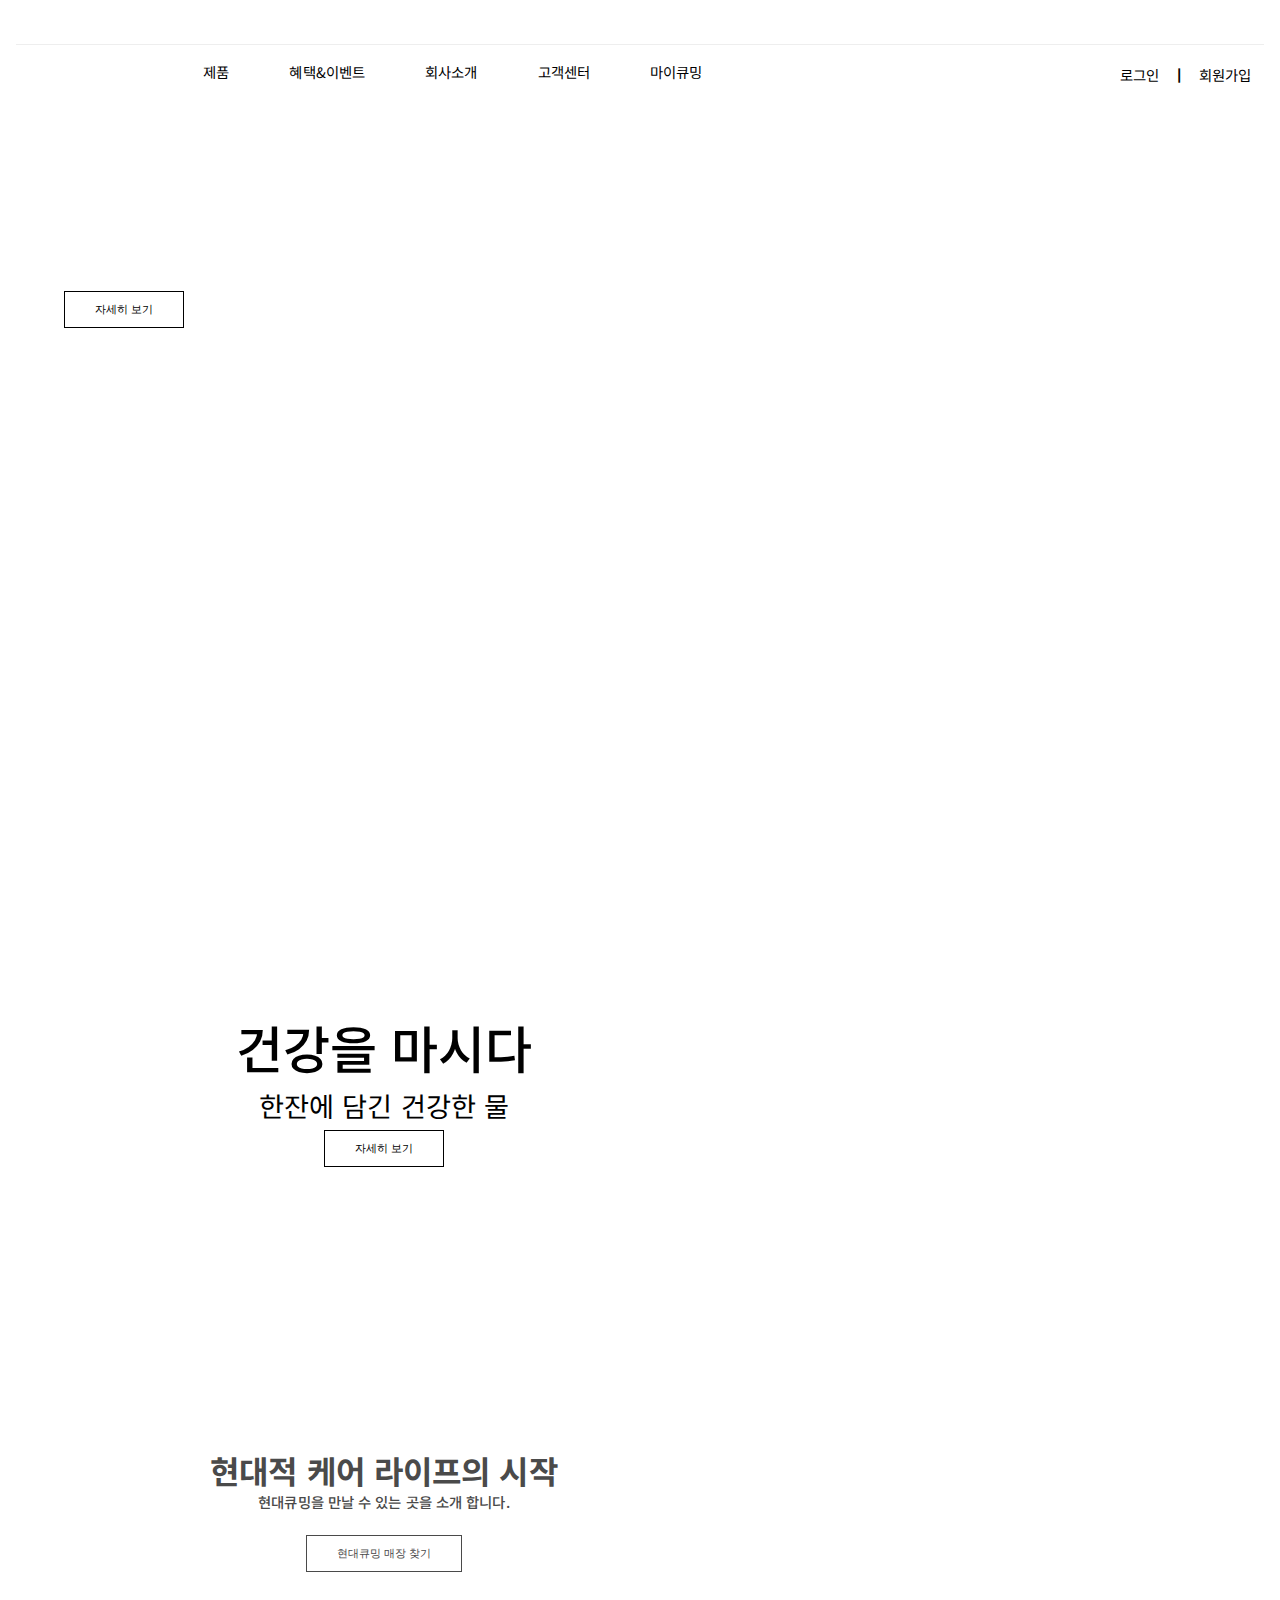
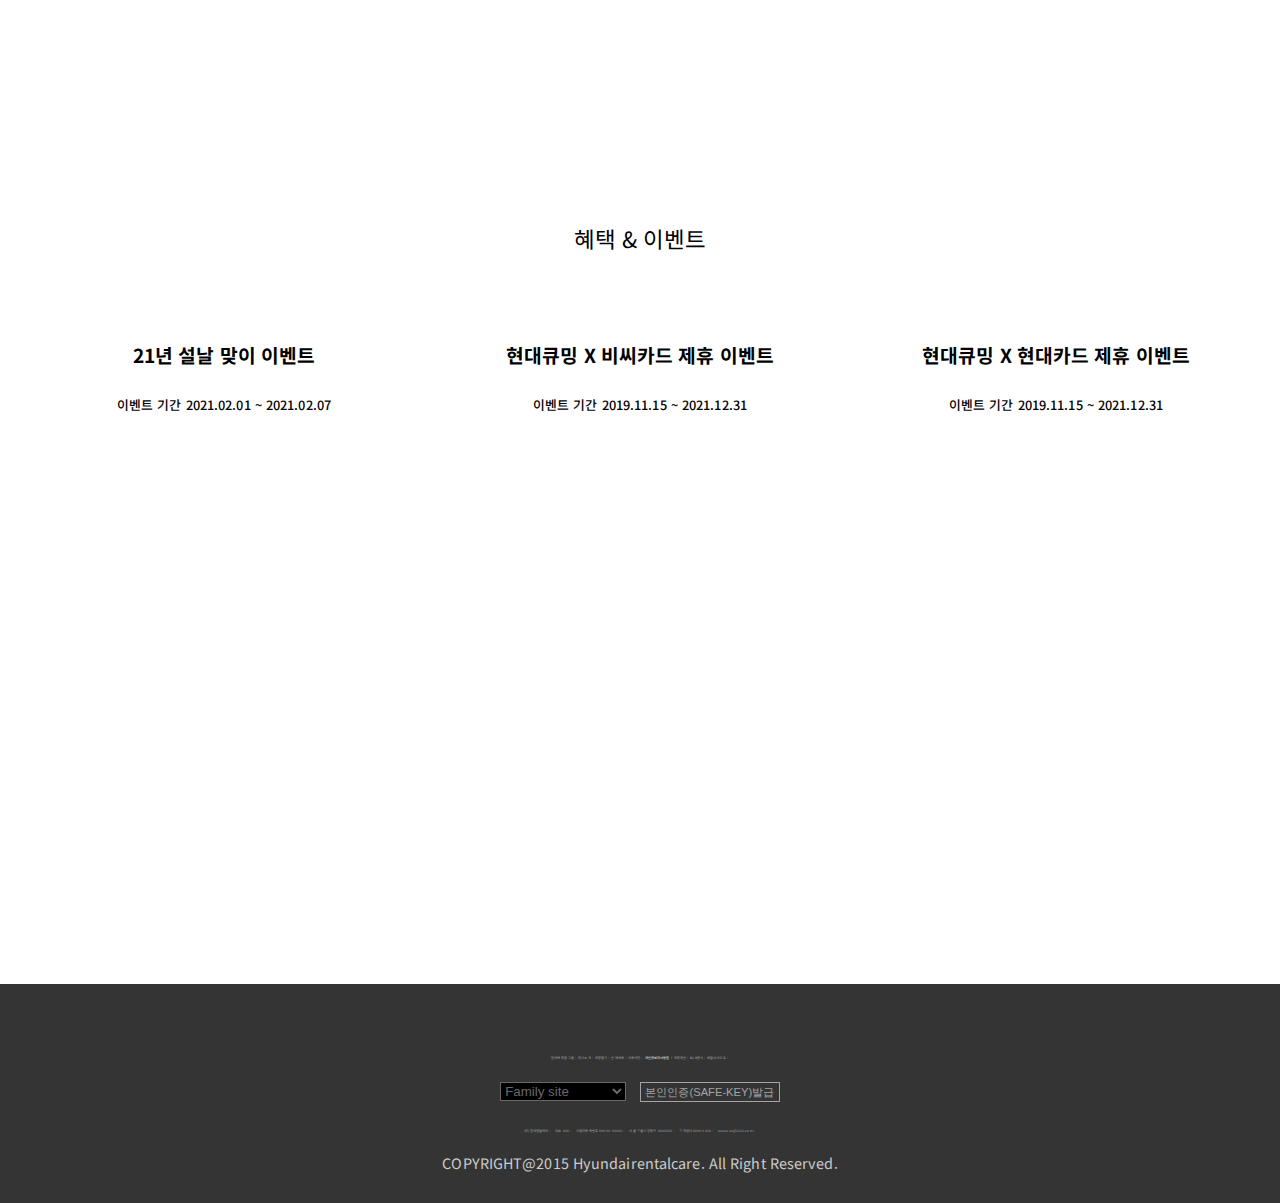
==== index.html @ e12699d4 "Add files via upload" ====
<!DOCTYPE html>
<html lang="ko" dir="ltr">

<head>
  <meta name="viewport" content="width=device-width, initial-scale=1, maximum-scale=3.0">
  <meta charset="utf-8">
  <title>Yoon_HellCoding_default</title>
  <link rel="stylesheet" type="text/css" href="style.css">
  <script src="https://kit.fontawesome.com/684e97b7f2.js" crossorigin="anonymous"></script>

</head>

<body>
  <!-- start-->
  <!-- -----------------------------------모바일 시작---------------------------- -->

  <!-- 헤더-->
  <header>
    <div class="sns_icons">
      <a href="#"><i class="fab fa-facebook"></i></a>
      <a href="#"><i class="fas fa-blog"></i></a>
      <a href="#"><i class="fab fa-instagram"></i></a>
      <a href="#"><i class="fab fa-youtube-square"></i></a>
      <a href="#"><i class="fab fa-cc-visa"></i></a>
    </div>
    <nav>
      <div class="logo__">
        <a href="#"><img src="http://www.hyundairentalcare.co.kr/HTML/images/_common/hdr-logo-qm.png" alt=""></a>
      </div>
      <div class="menu_nav">
        <a href="#">
          <p>제품</p>
        </a>
        <a href="#">
          <p>혜택&이벤트</p>
        </a>
        <a href="#">
          <p>회사소개</p>
        </a>
        <a href="#">
          <p>고객센터</p>
        </a>
        <a href="#">
          <p>마이큐밍</p>
        </a>
      </div>
      <div class="login_sign">
        <a href="#"><i class="fas fa-bars"></i></a>
        <a href="#">
          <p>로그인</p>
        </a>
        <a href="#"><span>┃</span></a>
        <a href="#">
          <p>회원가입</p>
        </a>
      </div>
    </nav>

    <section class="mobile_menu">
      <div></div>
      <div class="logo__">
        <a href="#"><img src="http://www.hyundairentalcare.co.kr/HTML/images/_common/hdr-logo-qm.png" alt=""></a>
      </div>
      <a href="#"><i class="fas fa-bars"></i></a>
    </section>
  </header>
  <!-- 메인-->
  <main>
    <section>
      <div>
        <img src="http://www.hyundairentalcare.co.kr/HTML/images/background/slide_text01-1.png" alt="">
        <br>
        <button>자세히 보기</button>
      </div>
    </section>
  </main>
  <!--모바일_메인_바텀-->
  <article class="mobile_main_bottom">
    <section>
      <a href="#"><img src="http://www.hyundairentalcare.co.kr/HTML/images/_common/ic-paper.png" alt=""></a>
      <a href="#">
        <h4>나의 제품 조회</h4>
      </a>
    </section>


    <section>
      <a href="#"><img src="http://www.hyundairentalcare.co.kr/HTML/images/_common/ic-fix.png" alt=""></a>
      <a href="#">
        <h4>A/S조회</h4>
      </a>
    </section>


    <section>
      <a href="#"><img src="http://www.hyundairentalcare.co.kr/HTML/images/_common/ic-people.png" alt=""></a>
      <a href="#">
        <h4>고객센터</h4>
      </a>
    </section>


    <section>
      <a href="#"><img src="http://www.hyundairentalcare.co.kr/HTML/images/_common/ic-write.png" alt=""></a>
      <a href="#">
        <h4>상담신청</h4>
      </a>
    </section>
  </article>
  <!-- 아티클 1-->
  <article class="quming_arti1">
    <section>
      <div class="">
        <h4>건강을 마시다</h4><br>
        <p>한잔에 담긴 건강한 물</p>
        <button>자세히 보기</button>
      </div>
      <div class="">
        <a href="#"><i class="fas fa-chevron-left"></i></a>
        <a href="#"><i class="fas fa-chevron-right"></i></a>
      </div>
    </section>
  </article>
  <!-- 아티클 2-->
  <article class="quming_arti2">
    <section>
      <div class="">
        <h4>현대적 케어 라이프의 시작</h4><br>
        <p>현대큐밍을 만날 수 있는 곳을 소개 합니다.</p>
        <a href="#"><button>현대큐밍 매장 찾기</button></a>
      </div>
    </section>
  </article>
  <!-- 아티클 3-->
  <article class="quming_text">
    <h3>혜택 & 이벤트</h3>
  </article>

  <!-- 아티클 3-->
  <article class="quming_arti3">
    <section>
      <img src="http://www.hyundairentalcare.co.kr/uploadImage/20210129/20210129053817_183597.jpg" alt="">
      <div>
        <h4>21년 설날 맞이 이벤트</h4>
        <p>이벤트 기간 2021.02.01 ~ 2021.02.07</p>
      </div>
    </section>

    <section>
      <img src="http://www.hyundairentalcare.co.kr/uploadImage/20200708/20200708044332_462657.jpg" alt="">
      <div>
        <h4>현대큐밍 X 비씨카드 제휴 이벤트</h4>
        <p>이벤트 기간 2019.11.15 ~ 2021.12.31</p>
      </div>
    </section>

    <section>
      <img src="http://www.hyundairentalcare.co.kr/uploadImage/20191220/20191220021019_953484.jpg" alt="">
      <div>
        <h4>현대큐밍 X 현대카드 제휴 이벤트</h4>
        <p>이벤트 기간 2019.11.15 ~ 2021.12.31</p>
      </div>
    </section>
  </article>

  <!-- 배너 -->
  <article class="quming_banner">
    <section>
      <div>
        <h4>새로운 미래를 만들어 나갈<br> 열정적인 인재를 찾습니다</h4>
        <button>채용문의</button>
      </div>
    </section>
  </article>
  <!-- 푸터-->
  <footer>
    <img src="http://www.hyundairentalcare.co.kr/HTML/images/_common/hdr-logo-f.png" alt="">

    <section>
      <a href="#"><span>현대백화점 그룹︱</span></a>
      <a href="#"><span>회사소개︱</span></a>
      <a href="#"><span>매장찾기︱</span></a>
      <a href="#"><span>인재채용︱</span></a>
      <a href="#"><span>이용약관︱</span></a>
      <a href="#"><span style="color:white">개인정보처리방침︱</span></a>
      <a href="#"><span>제휴제안︱</span></a>
      <a href="#"><span>B2B문의︱</span></a>
      <a href="#"><span>패밀리사이트︱</span></a>
    </section>

    <section>
      <select class="site_map" name="Family site" style="color:#696969;">
        <option value="" selected="selected">Family site</option>
        <option value="">현대백화점그룹</option>
        <option value="">현대백화점</option>
        <option value="">현대홈쇼핑</option>
        <option value="">현대그린푸드</option>
        <option value="">현대캐터링시스템</option>
        <option value="">현대</option>
        <option value="">현대</option>
        <option value="">현대</option>
        <option value=""></option>

      </select>
      <button type="button">본인인증(Safe-Key)발급</button>
    </section>

    <section>

      <a href="#"><span>(주)현대렌탈케어︱</span></a>
      <a href="#"><span>대표 000︱</span></a>
      <a href="#"><span>사업자등록번호 000-00-00000︱</span></a>
      <a href="#"><span>서울 특별시 강동구 0000000︱</span></a>
      <a href="#"><span>고객센터 0000-0000︱</span></a>
      <a href="#"><span>aaaaaaa@2222.com︱</span></a>

      <p>COPYRIGHT@2015 Hyundairentalcare. All Right Reserved.</p>
    </section>


  </footer>

  <article class="follow_bar">
    <div class="">
      <img src="http://www.hyundairentalcare.co.kr/HTML/images/_common/fixed_chat_icon1.png" alt="">
    </div>
  </article>

  <!-- -----------------------------------PC 시작---------------------------- -->

  <!-- 헤더-->

  <!-- 메인-->
  <!-- 아티클-->

  <!-- 아티클-->

  <!-- 아티클-->

  <!-- 버튼 -->

  <!-- 푸터-->

</body>

</html>
---- style.css ----
/*깔끔 한글 폰트 */
@import url('https://fonts.googleapis.com/css2?family=Noto+Sans+KR:wght@100;300;400;500;700;900&display=swap');

* {
  margin: 0;
  padding: 0;
  box-sizing: border-box;
  border: px solid green;
}

img {
  width: 100px;
}

body {
  padding-top: 3rem;
  font-family: 'Noto Sans KR', sans-serif;
  font-size: 0.9rem;
  line-height: 1rem;
  color: black;
  letter-spacing: 0.1px;
}

h1,
h2,
h3 {}

h1 {
  font-size: 3.2rem;
  text-transform: uppercase;
}

h2 {
  font-size: 2.4rem;
  margin-bottom: 3rem;
  text-transform: uppercase;
}

h3 {
  font-size: 1.4rem;
  margin-bottom: 1rem;
  font-weight: 300;
}

h4 {
  font-size: 1.1rem;
}

h5 {
  font-size: 0.7rem;
  font-weight: 400;
  color: #8e8e8e;
}

a:link {
  color: black;
  text-decoration: none;
}

a:visited {
  color: black;
}

a:hover,
a:active {
  color: black;
}

button {
  color: #000000;
  font-size: 0.7rem;
  text-transform: uppercase;
  padding: 10px 30px;
  margin-top: 1rem;
  border: 1px solid #000000;
  background: none;
}

/* ㅡㅡㅡㅡㅡㅡㅡㅡㅡㅡㅡㅡㅡㅡㅡㅡㅡㅡㅡㅡㅡㅡㅡㅡㅡㅡㅡㅡㅡstartㅡㅡㅡㅡㅡㅡㅡㅡㅡㅡㅡㅡㅡㅡㅡㅡㅡㅡㅡㅡㅡㅡㅡㅡㅡㅡㅡㅡ*/
/*ㅡㅡㅡㅡㅡㅡㅡㅡㅡㅡㅡㅡㅡㅡㅡㅡㅡㅡㅡㅡㅡㅡ모바일 시작(0~639px) ㅡㅡㅡㅡㅡㅡㅡㅡㅡㅡㅡㅡㅡㅡㅡㅡㅡㅡㅡㅡ*/
@media (min-width:0px) and (max-width:639px) {
  body {
    position: relative;
  }

  header> :nth-child(1),
  header> :nth-child(2) {
    display: none;
  }

  .mobile_menu {
    width: 100%;
    background: white;
    display: flex;
    justify-content: space-between;
    padding: 1rem;
    position: fixed;
    top: 0%;
    z-index: 9999;
  }

  main {
    width: 100%;
    height: 300px;
  }

  main section {
    width: 100%;
    height: 300px;
    background: url('http://www.hyundairentalcare.co.kr/HTML/images/background/main_visual_08.jpg') no-repeat;
    background-size: cover;
    background-position: center;
    position: relative;
  }

  main section div {
    width: 50%;
    position: absolute;
    top: 25%;
    left: 5%;
  }

  main section img {
    width: 100%;
    margin-bottom: 1rem;
  }

  main section div button {
    color: #000000;
    border: 1px solid #000000;
    background: none;
  }

  .mobile_main_bottom {
    width: 100%;
    padding: 0.5rem 1rem;
    display: flex;
    justify-content: space-between;
    background: #ededed;
  }

  .mobile_main_bottom section {
    width: 25%;
    text-align: center;
  }

  .mobile_main_bottom section img {
    width: 40px;
    margin-bottom: 0.4rem;
  }

  .mobile_main_bottom section h4 {
    font-size: 0.7rem;
    font-weight: 500;
  }

  .quming_arti1 {
    width: 100%;
    height: 300px;
    background: url('http://www.hyundairentalcare.co.kr/HTML/images/background/main_product_visual_02.jpg') no-repeat;
    background-size: cover;
    background-position: 90% 50%;
    position: relative;
  }

  .quming_arti1 section> :first-child {
    width: 50%;
    text-align: center;
    position: absolute;
    top: 25%;
    right: 5%;
  }

  .quming_arti1 section> :first-child h4 {
    font-weight: 500;
  }

  .quming_arti1 section> :first-child p {
    font-size: 0.7rem;
    margin: 0;
  }

  .quming_arti1 section> :first-child button {
    margin-top: 0.6rem;
  }

  .quming_arti1 section> :last-child {
    width: 100%;
    font-size: 2rem;
    padding: 0 3rem;
    display: flex;
    justify-content: space-between;
    position: absolute;
    top: 50%;
  }

  .quming_arti1 section> :last-child a {
    color: #676767;
  }

  .quming_arti2 {
    width: 100%;
    height: 250px;
    background: url('http://www.hyundairentalcare.co.kr/HTML/images/background/m-main_store_visual.jpg') no-repeat;
    background-size: cover;
    background-position: 90% 50%;
    position: relative;
  }

  .quming_arti2 section> :first-child {
    width: 50%;
    text-align: center;
    position: absolute;
    top: 10%;
    left: 5%;
  }

  .quming_arti2 section> :first-child h4 {
    color: #e4e4e4;
    font-weight: 500;
  }

  .quming_arti2 section> :first-child p {
    color: #e4e4e4;
    margin: 0;
  }

  .quming_arti2 section> :first-child button {
    margin-top: 0.6rem;
    border: 1px solid white;
    color: white;
  }

  .quming_text {
    width: 100%;
    height: 70px;
    text-align: center;
    padding: 1rem 0;
  }

  .quming_text h3 {
    line-height: 2rem;
    font-weight: 500;
  }

  .quming_arti3 {
    width: 100%;
    height: 100%;
    text-align: center;
  }

  .quming_arti3 section {
    width: 100%;
    height: 100%;
    margin-bottom: 6rem;
  }

  .quming_arti3 section img {
    width: 100%;
    margin-bottom: 1rem;
  }

  .quming_arti3 section h4 {
    margin-bottom: 0.5rem;
  }

  .quming_banner {
    width: 100%;
    height: 180px;
    position: relative;
    background: url('http://www.hyundairentalcare.co.kr/HTML/images/background/main_last_visual-w.jpg') no-repeat;
    background-size: cover;
  }

  .quming_banner section {
    width: 100%;
    height: 100%;
  }

  .quming_banner section div {
    width: 60%;
    height: 80%;
    padding-right: 1rem;
    text-align: right;
    position: absolute;
    top: 10%;
    right: 0%;
  }

  .quming_banner section div h4 {
    color: white;
    line-height: 1.5rem;
    font-weight: 400;
  }

  .quming_banner section div button {
    padding: 0.4rem 0.6rem;
    color: white;
    border: 1px solid white;
  }

  footer {
    width: 100%;
    height: 100%;
    padding: 2rem 1rem;
    text-align: center;
    background: #343434;
  }

  footer> :nth-child(2) {
    width: 100%;
    font-size: 0.2rem;
    color: #ababab;
  }

  footer> :nth-child(2) span {
    color: #ababab;
  }

  .site_map {
    background: black;
    color: white;
    border: 1px solid #696969;
  }

  footer> :nth-child(1),
  footer> :nth-child(3) {
    margin: 1rem 0;
  }

  footer> :nth-child(3) button {
    width: 140px;
    height: 20px;
    margin: 0 0 0 0.6rem;
    padding: 0;
    font-size: 0.7rem;
    color: #a4a4a4;
    border: 1px solid #a4a4a4;
  }

  footer> :nth-child(4) span {
    color: #ababab;
    font-size: 0.2rem;
  }

  footer> :nth-child(4) p {
    color: #cccccc;
    margin-top: 1rem;
  }

  .follow_bar {
    position: relative;
  }

  .follow_bar div {
    position: fixed;
    bottom: 3%;
    right: 4%;
  }

  .follow_bar div img {
    width: 30px;
    cursor: pointer;
  }
}

/*---------------------- 태블릿(640~989px)-------------------------------- 시작 */
@media (min-width:640px) and (max-width:989px) {
  body {}

  header> :nth-child(1),
  header> :nth-child(2) {
    display: none;
  }

  .mobile_menu {
    width: 100%;
    background: white;
    display: flex;
    justify-content: space-between;
    padding: 1rem;
    position: fixed;
    top: 0%;
    z-index: 9999;
  }

  main {
    width: 100%;
    height: 500px;
  }

  main section {
    width: 100%;
    height: 500px;
    background: url('http://www.hyundairentalcare.co.kr/HTML/images/background/main_visual_08.jpg') no-repeat;
    background-size: cover;
    background-position: center;
    position: relative;
  }

  main section div {
    width: 50%;
    position: absolute;
    top: 25%;
    left: 5%;
  }

  main section img {
    width: 100%;
    margin-bottom: 1rem;
  }

  main section div button {
    color: #000000;
    border: 1px solid #000000;
    background: none;
  }

  .mobile_main_bottom {
    display: none;
  }

  .quming_arti1 {
    width: 100%;
    height: 450px;
    background: url('http://www.hyundairentalcare.co.kr/HTML/images/background/main_product_visual_02.jpg') no-repeat;
    background-size: cover;
    background-position: 90% 50%;
    position: relative;
  }

  .quming_arti1 section> :first-child {
    width: 50%;
    text-align: center;
    position: absolute;
    top: 40%;
    right: 5%;
  }

  .quming_arti1 section> :first-child h4 {
    font-size: 1.8rem;
    font-weight: 500;
  }

  .quming_arti1 section> :first-child p {
    font-size: 1rem;
    margin: 0;
  }

  .quming_arti1 section> :first-child button {
    margin-top: 0.6rem;
  }

  .quming_arti1 section> :last-child {
    width: 100%;
    font-size: 2rem;
    padding: 0 3rem;
    display: flex;
    justify-content: space-between;
    position: absolute;
    top: 50%;
  }

  .quming_arti1 section> :last-child a {
    color: #676767;
  }

  .quming_arti2 {
    width: 100%;
    height: 300px;
    background: url('http://www.hyundairentalcare.co.kr/HTML/images/background/m-main_store_visual.jpg') no-repeat;
    background-size: cover;
    background-position: 90% 50%;
    position: relative;
  }

  .quming_arti2 section> :first-child {
    width: 50%;
    text-align: center;
    position: absolute;
    top: 20%;
    left: 5%;
  }

  .quming_arti2 section> :first-child h4 {
    color: #e4e4e4;
    font-weight: 500;
  }

  .quming_arti2 section> :first-child p {
    color: #e4e4e4;
    margin: 0;
  }

  .quming_arti2 section> :first-child button {
    margin-top: 0.6rem;
    border: 1px solid white;
    color: white;
  }

  .quming_text {
    width: 100%;
    height: 90px;
    text-align: center;
    padding: 1rem 0;
    margin: 2rem 0;
  }

  .quming_text h3 {
    font-size: 1.5rem;
    line-height: 3rem;
    font-weight: 500;
  }

  .quming_arti3 {
    width: 100%;
    height: 100%;
    text-align: center;
  }

  .quming_arti3 section {
    width: 100%;
    height: 100%;
    margin-bottom: 8rem;
  }

  .quming_arti3 section img {
    width: 100%;
    margin-bottom: 2rem;
  }

  .quming_arti3 section h4 {
    font-size: 2rem;
    font-weight: 700;
    margin-bottom: 1.5rem;
  }

  .quming_arti3 section p {
    font-size: 1.5rem;
    font-weight: 500;
  }

  .quming_banner {
    width: 100%;
    height: 240px;
    position: relative;
    background: url('http://www.hyundairentalcare.co.kr/HTML/images/background/main_last_visual-w.jpg') no-repeat;
    background-size: cover;
  }

  .quming_banner section {
    width: 100%;
    height: 100%;
  }

  .quming_banner section div {
    width: 60%;
    height: 80%;
    text-align: right;
    position: absolute;
    top: 10%;
    right: 15%;
  }

  .quming_banner section div h4 {
    color: white;
    font-size: 1.7rem;
    line-height: 2.4rem;
    font-weight: 400;
  }

  .quming_banner section div button {
    font-size: 1rem;
    padding: 1.2rem 1.2rem;
    color: white;
    border: 1px solid white;
  }

  footer {
    width: 100%;
    height: 100%;
    padding: 2rem 1rem;
    text-align: center;
    background: #343434;
  }

  footer> :nth-child(2) {
    width: 100%;
    font-size: 0.2rem;
    color: #ababab;
  }

  footer> :nth-child(2) span {
    color: #ababab;
  }

  .site_map {
    background: black;
    color: white;
    border: 1px solid #696969;
  }

  footer> :nth-child(1),
  footer> :nth-child(3) {
    margin: 1rem 0;
  }

  footer> :nth-child(3) button {
    width: 140px;
    height: 20px;
    margin: 0 0 0 0.6rem;
    padding: 0;
    font-size: 0.7rem;
    color: #a4a4a4;
    border: 1px solid #a4a4a4;
  }

  footer> :nth-child(4) span {
    color: #ababab;
    font-size: 0.2rem;
  }

  footer> :nth-child(4) p {
    color: #cccccc;
    margin-top: 1rem;
  }

  .follow_bar {
    position: relative;
  }

  .follow_bar div {
    position: fixed;
    bottom: 3%;
    right: 4%;
  }

  .follow_bar div img {
    width: 30px;
    cursor: pointer;
  }
}

/*---------------------- PC(989~px)-------------------------------- 시작 */
@media (min-width:990px) {
  body {
    padding-top: 5.1rem;
  }

  header {
    width: 100%;
    height: 10%;
    padding: 0 1rem;
    background: white;
    position: fixed;
    top: 0%;
    z-index: 9999;
  }

  .sns_icons {
    width: 100%;
    height: 50%;
    padding: 0.9rem 0;
    border-bottom: 1px solid #eee;
    margin-bottom: 0.7rem;
    text-align: right;
  }

  .sns_icons i {
    font-size: 1.5rem;
    margin: 0 0.5rem;
  }

  header nav {
    width: 100%;
    display: flex;
    justify-content: space-between;
  }

  .logo__ img {
    width: 200px;
  }

  .menu_nav {
    width: 40%;
    display: flex;
    justify-content: space-between;
    line-height: 2rem;
  }

  .login_sign {
    width: 30%;
    display: flex;
    justify-content: flex-end;
  }

  .login_sign p {
    margin: 0 0.8rem;
  }

  .login_sign p,
  .login_sign i,
  .login_sign span {
    line-height: 2.4rem;
  }

  .mobile_menu {
    display: none;
  }

  main {
    width: 100%;
    height: 700px;
  }

  main section {
    width: 100%;
    height: 700px;
    background: url('http://www.hyundairentalcare.co.kr/HTML/images/background/main_visual_08.jpg') no-repeat;
    background-size: cover;
    background-position: center;
    position: relative;
  }

  main section div {
    width: 50%;
    position: absolute;
    top: 25%;
    left: 5%;
  }

  main section img {
    width: 100%;
    margin-bottom: 1rem;
  }

  main section div button {
    color: #000000;
    border: 1px solid #000000;
    background: none;
  }

  .mobile_main_bottom {
    display: none;
  }

  .quming_arti1 {
    width: 100%;
    height: 600px;
    background: url('http://www.hyundairentalcare.co.kr/HTML/images/background/main_product_visual_02.jpg') no-repeat;
    background-size: cover;
    background-position: 65% 50%;
    position: relative;
  }

  .quming_arti1 section> :first-child {
    width: 50%;
    text-align: center;
    position: absolute;
    top: 40%;
    left: 5%;
  }

  .quming_arti1 section> :first-child h4 {
    font-size: 3.2rem;
    font-weight: 500;
    line-height: 3.2rem;
  }

  .quming_arti1 section> :first-child p {
    font-size: 1.7rem;
    line-height: 2rem;
    margin: 0;
  }

  .quming_arti1 section> :first-child button {
    margin-top: 0.6rem;
  }

  .quming_arti1 section> :last-child {
    width: 100%;
    font-size: 2rem;
    padding: 0 3rem;
    display: flex;
    justify-content: space-between;
    position: absolute;
    top: 50%;
  }

  .quming_arti1 section> :last-child a {
    color: #676767;
  }

  .quming_arti2 {
    width: 100%;
    height: 400px;
    background: url('http://www.hyundairentalcare.co.kr/HTML/images/background/m-main_store_visual.jpg') no-repeat;
    background-size: cover;
    background-position: 90% 50%;
    position: relative;
  }

  .quming_arti2 section> :first-child {
    width: 50%;
    text-align: center;
    position: absolute;
    top: 20%;
    left: 5%;
  }

  .quming_arti2 section> :first-child h4 {
    font-size: 2rem;
    color: #4a4a4a;
    font-weight: 700;
  }

  .quming_arti2 section> :first-child p {
    font-weight: 500;
    color: #4a4a4a;
    margin-bottom: 1rem;
  }

  .quming_arti2 section> :first-child button {
    margin-top: 0.6rem;
    border: 1px solid #4a4a4a;
    color: #4a4a4a;
  }

  .quming_text {
    width: 100%;
    height: 50px;
    text-align: center;
    padding: 1rem 0;
    margin: 2rem 0;
  }

  .quming_text h3 {
    font-weight: 400;
  }

  .quming_arti3 {
    width: 100%;
    height: 300px;
    padding: 0 1rem;
    margin: 3rem 0 2rem;
    text-align: center;
    display: flex;
  }

  .quming_arti3 section {
    width: 100%;
    height: 100%;
    padding: 0 2rem;
    margin-bottom: 1rem;
  }

  .quming_arti3 section img {
    width: 100%;
    margin-bottom: 2rem;
  }

  .quming_arti3 section h4 {
    font-size: 1.2rem;
    font-weight: 700;
    line-height: 1.2rem;
    margin-bottom: 2rem;
  }

  .quming_arti3 section p {
    font-size: 0.8rem;
    font-weight: 500;
  }

  .quming_banner {
    width: 100%;
    height: 340px;
    position: relative;
    background: url('http://www.hyundairentalcare.co.kr/HTML/images/background/main_last_visual-w.jpg') no-repeat;
    background-size: cover;
  }

  .quming_banner section {
    width: 100%;
    height: 100%;
  }

  .quming_banner section div {
    width: 60%;
    height: 80%;
    text-align: right;
    position: absolute;
    top: 10%;
    right: 15%;
  }

  .quming_banner section div h4 {
    color: white;
    font-size: 1.7rem;
    line-height: 2.4rem;
    font-weight: 400;
  }

  .quming_banner section div button {
    font-size: 1rem;
    padding: 1.2rem 1.2rem;
    color: white;
    border: 1px solid white;
  }

  footer {
    width: 100%;
    height: 100%;
    padding: 2rem 1rem;
    text-align: center;
    background: #343434;
  }

  footer> :nth-child(2) {
    width: 100%;
    font-size: 0.2rem;
    color: #ababab;
  }

  footer> :nth-child(2) span {
    color: #ababab;
  }

  .site_map {
    background: black;
    color: white;
    border: 1px solid #696969;
  }

  footer> :nth-child(1),
  footer> :nth-child(3) {
    margin: 1rem 0;
  }

  footer> :nth-child(3) button {
    width: 140px;
    height: 20px;
    margin: 0 0 0 0.6rem;
    padding: 0;
    font-size: 0.7rem;
    color: #a4a4a4;
    border: 1px solid #a4a4a4;
  }

  footer> :nth-child(4) span {
    color: #ababab;
    font-size: 0.2rem;
  }

  footer> :nth-child(4) p {
    color: #cccccc;
    margin-top: 1rem;
  }

  .follow_bar {
    position: relative;
  }

  .follow_bar div {
    position: fixed;
    bottom: 3%;
    right: 4%;
  }

  .follow_bar div img {
    width: 30px;
    cursor: pointer;
  }
}
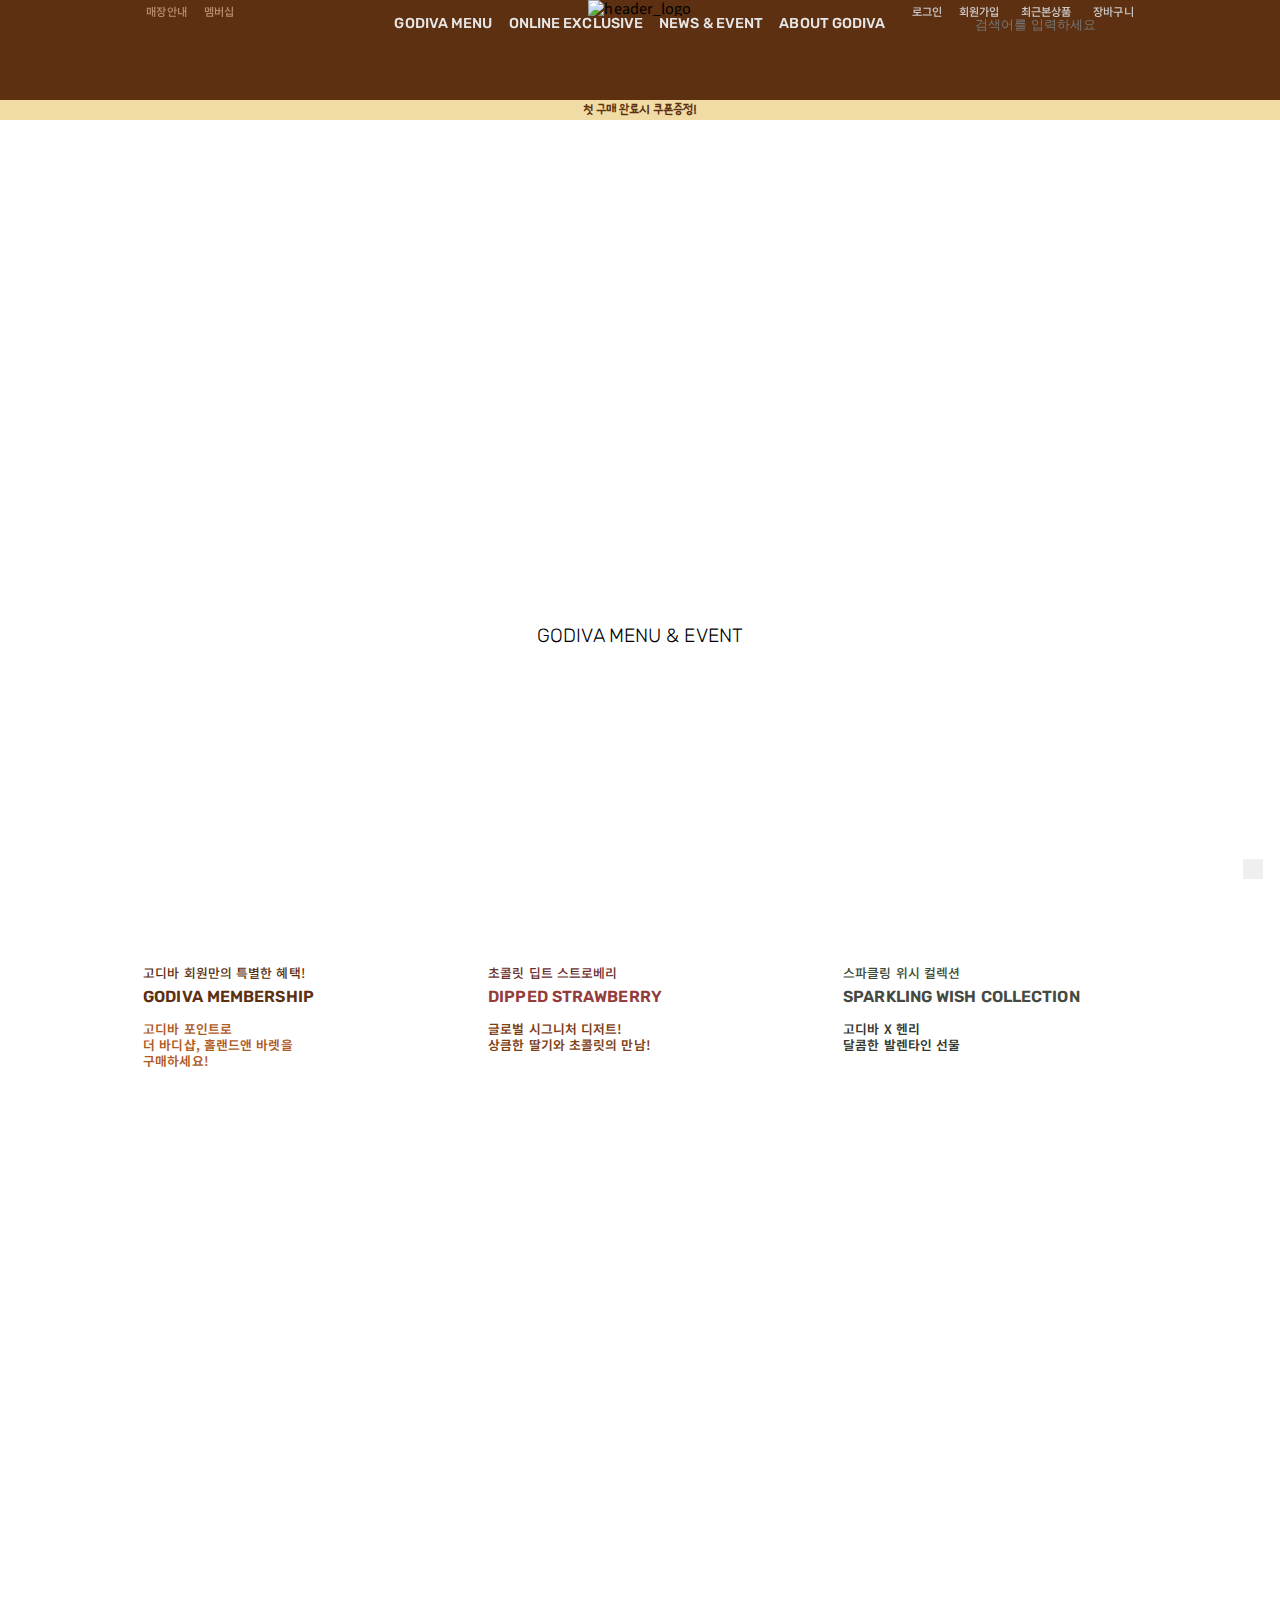
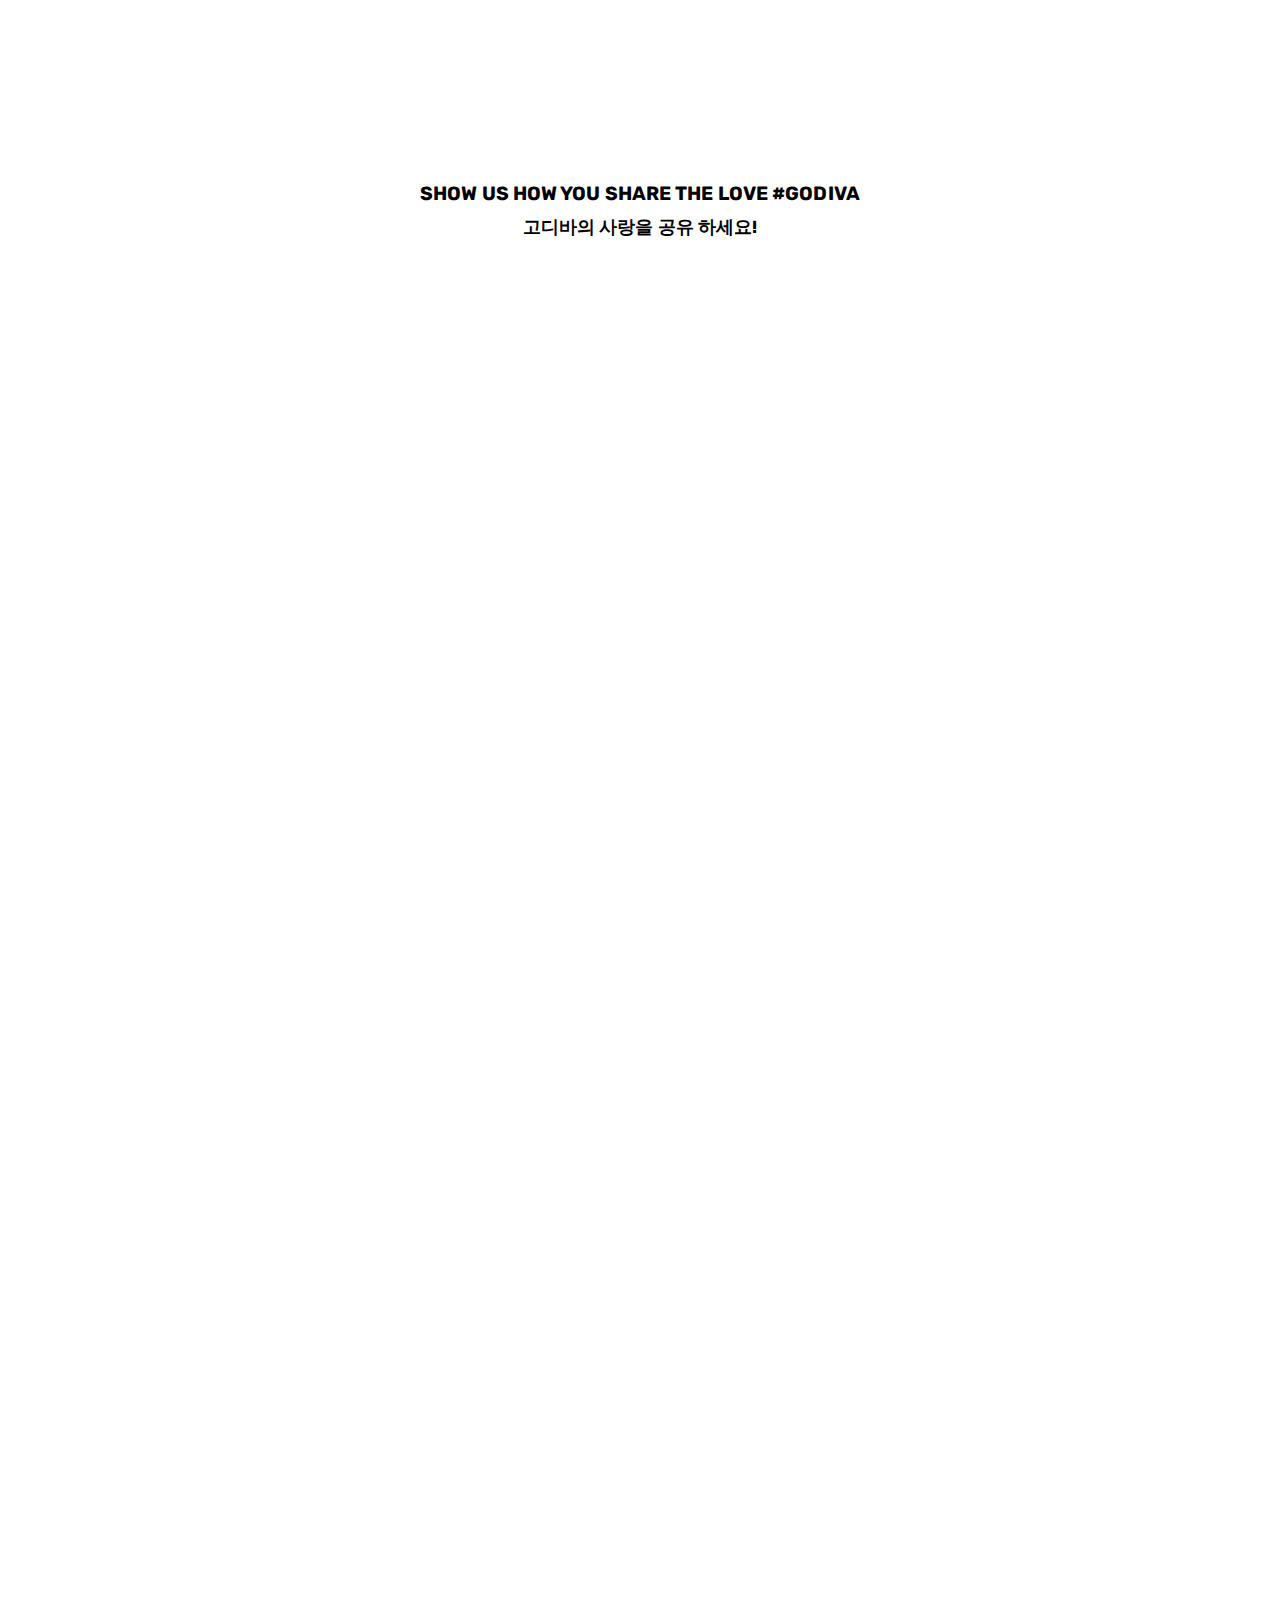
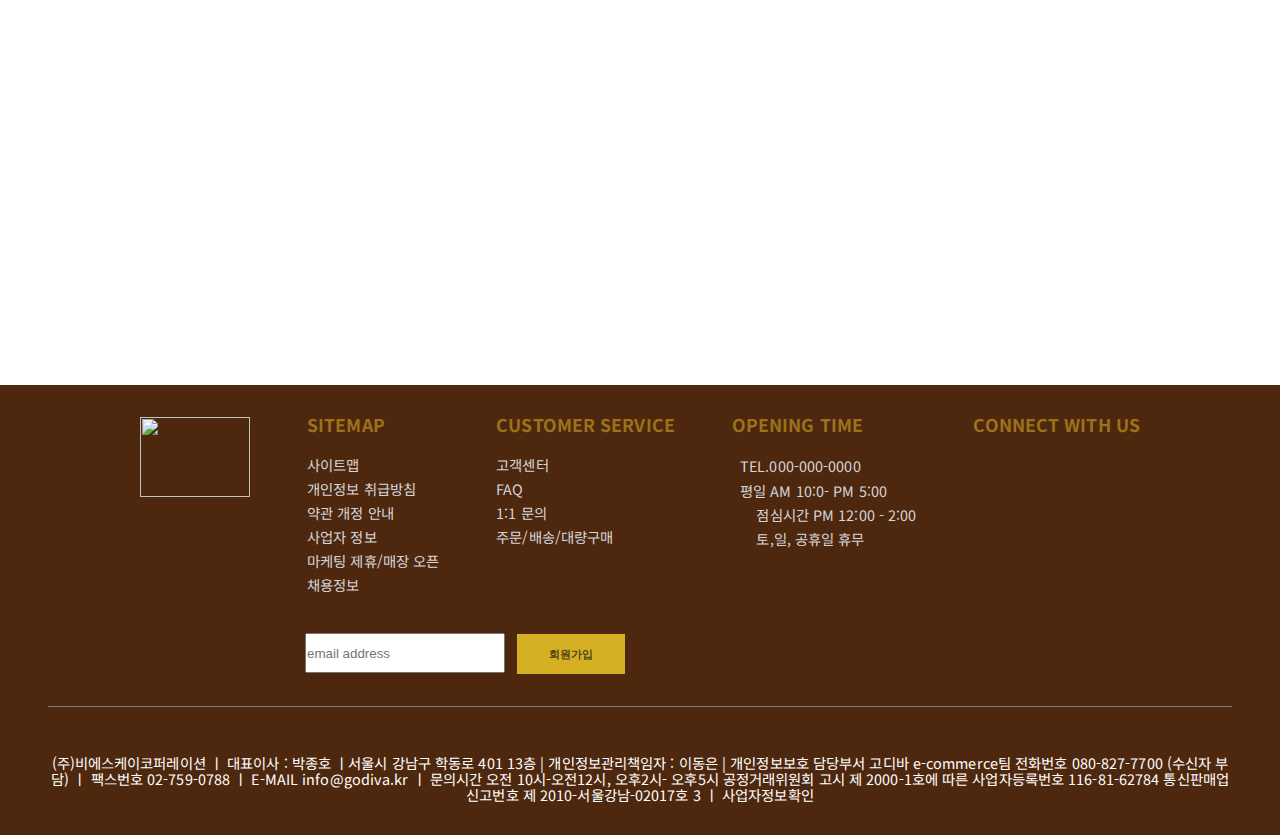
==== commit 26c6815a: "Add files via upload" ====
--- a/index.html
+++ b/index.html
@@ -9,6 +9,29 @@
   <script src="https://kit.fontawesome.com/684e97b7f2.js" crossorigin="anonymous"></script>
 
 </head>
+<!--아이콘 모음
+sns:
+유튜브:<i class="fab fa-youtube"></i>
+인스타:<i class="fab fa-instagram"></i>
+페이스북:<i class="fab fa-facebook"></i>
+카카오톡:
+
+화살표 인디케이터
+좌:<i class="fas fa-angle-left"></i>
+우:<i class="fas fa-angle-right"></i>
+
+화살표 인디케이터(백그라운드 원형)
+좌:<i class="fas fa-chevron-circle-left"></i>
+우:<i class="fas fa-chevron-circle-right"></i>
+
+햄버거 메뉴:<i class="fas fa-bars"></i>
+돋보기:<i class="fas fa-search"></i>
+눈깔:<i class="fas fa-eye"></i>
+카트:<i class="fas fa-shopping-cart"></i>
+위치:<i class="fas fa-location-arrow"></i>
+장바구니:<i class="fas fa-shopping-bag"></i>
+
+-->
 
 <body>
   <!-- start-->
@@ -16,231 +39,269 @@
 
   <!-- 헤더-->
   <header>
-    <div class="sns_icons">
-      <a href="#"><i class="fab fa-facebook"></i></a>
-      <a href="#"><i class="fas fa-blog"></i></a>
-      <a href="#"><i class="fab fa-instagram"></i></a>
-      <a href="#"><i class="fab fa-youtube-square"></i></a>
-      <a href="#"><i class="fab fa-cc-visa"></i></a>
-    </div>
     <nav>
-      <div class="logo__">
-        <a href="#"><img src="http://www.hyundairentalcare.co.kr/HTML/images/_common/hdr-logo-qm.png" alt=""></a>
-      </div>
-      <div class="menu_nav">
+      <section>
+        <div class="mobile_menu">
+          <a href="#"><i class="fas fa-bars"></i></a>
+          <a href="#"><i class="fas fa-search"></i></a>
+        </div>
+
+        <a href="#"><img src="https://www.godiva.kr/resources/img/common/header-logo-mobile.png" alt="header_logo"></a>
+
+        <div class="tablet_pc_menu">
+          <div>
+            <a href="#"><span>매장안내</span></a>
+            <a href="#"><span>멤버십</span></a>
+          </div>
+          <div>
+            <a href="#"><span>로그인</span></a>
+            <a href="#"><span>회원가입</span></a></a>
+            <a href="#"><span><i class="fas fa-eye"></i>최근본상품</span></a></a>
+            <a href="#"><span><i class="fas fa-shopping-cart"></i>장바구니</span></a>
+          </div>
+        </div>
+
+        <div class="mobile_menu2">
+          <a href="#"><i class="fas fa-eye"></i></a>
+          <a href="#"><i class="fas fa-shopping-cart"></i></a>
+        </div>
+      </section>
+
+      <section class="tablet_pc_menu2">
         <a href="#">
-          <p>제품</p>
+          <p>GODIVA MENU</p>
         </a>
         <a href="#">
-          <p>혜택&이벤트</p>
+          <p>ONLINE EXCLUSIVE</p>
         </a>
         <a href="#">
-          <p>회사소개</p>
+          <p>NEWS & EVENT</p>
         </a>
         <a href="#">
-          <p>고객센터</p>
+          <p>ABOUT GODIVA</p>
         </a>
-        <a href="#">
-          <p>마이큐밍</p>
-        </a>
-      </div>
-      <div class="login_sign">
-        <a href="#"><i class="fas fa-bars"></i></a>
-        <a href="#">
-          <p>로그인</p>
-        </a>
-        <a href="#"><span>┃</span></a>
-        <a href="#">
-          <p>회원가입</p>
-        </a>
-      </div>
+      </section>
+      <section class="tablet_pc_menu3">
+        <input type="text" name="" value="" placeholder="검색어를 입력하세요">
+        <a href="#"><i class="fas fa-search"></i></a>
+      </section>
     </nav>
-
-    <section class="mobile_menu">
-      <div></div>
-      <div class="logo__">
-        <a href="#"><img src="http://www.hyundairentalcare.co.kr/HTML/images/_common/hdr-logo-qm.png" alt=""></a>
-      </div>
-      <a href="#"><i class="fas fa-bars"></i></a>
-    </section>
   </header>
+  <!-- 헤더베너-->
+  <div class="header_banner">
+    <h5>첫 구매 완료시 쿠폰증정!</h5>
+  </div>
   <!-- 메인-->
   <main>
-    <section>
-      <div>
-        <img src="http://www.hyundairentalcare.co.kr/HTML/images/background/slide_text01-1.png" alt="">
-        <br>
-        <button>자세히 보기</button>
-      </div>
-    </section>
+    <div class="mobile_main">
+      <img src="https://www.godiva.kr/files/public/site/2019/201911/d21cb477-22a4-4aa1-8b40-63ea3aebc233.jpg" alt="">
+    </div>
+    <div class="pc_main"></div>
   </main>
-  <!--모바일_메인_바텀-->
-  <article class="mobile_main_bottom">
-    <section>
-      <a href="#"><img src="http://www.hyundairentalcare.co.kr/HTML/images/_common/ic-paper.png" alt=""></a>
-      <a href="#">
-        <h4>나의 제품 조회</h4>
-      </a>
-    </section>
-
-
-    <section>
-      <a href="#"><img src="http://www.hyundairentalcare.co.kr/HTML/images/_common/ic-fix.png" alt=""></a>
-      <a href="#">
-        <h4>A/S조회</h4>
-      </a>
-    </section>
-
-
-    <section>
-      <a href="#"><img src="http://www.hyundairentalcare.co.kr/HTML/images/_common/ic-people.png" alt=""></a>
-      <a href="#">
-        <h4>고객센터</h4>
-      </a>
-    </section>
-
-
-    <section>
-      <a href="#"><img src="http://www.hyundairentalcare.co.kr/HTML/images/_common/ic-write.png" alt=""></a>
-      <a href="#">
-        <h4>상담신청</h4>
-      </a>
-    </section>
-  </article>
-  <!-- 아티클 1-->
-  <article class="quming_arti1">
-    <section>
-      <div class="">
-        <h4>건강을 마시다</h4><br>
-        <p>한잔에 담긴 건강한 물</p>
-        <button>자세히 보기</button>
-      </div>
-      <div class="">
-        <a href="#"><i class="fas fa-chevron-left"></i></a>
-        <a href="#"><i class="fas fa-chevron-right"></i></a>
-      </div>
-    </section>
-  </article>
-  <!-- 아티클 2-->
-  <article class="quming_arti2">
-    <section>
-      <div class="">
-        <h4>현대적 케어 라이프의 시작</h4><br>
-        <p>현대큐밍을 만날 수 있는 곳을 소개 합니다.</p>
-        <a href="#"><button>현대큐밍 매장 찾기</button></a>
-      </div>
-    </section>
-  </article>
-  <!-- 아티클 3-->
-  <article class="quming_text">
-    <h3>혜택 & 이벤트</h3>
-  </article>
-
-  <!-- 아티클 3-->
-  <article class="quming_arti3">
-    <section>
-      <img src="http://www.hyundairentalcare.co.kr/uploadImage/20210129/20210129053817_183597.jpg" alt="">
-      <div>
-        <h4>21년 설날 맞이 이벤트</h4>
-        <p>이벤트 기간 2021.02.01 ~ 2021.02.07</p>
-      </div>
-    </section>
-
-    <section>
-      <img src="http://www.hyundairentalcare.co.kr/uploadImage/20200708/20200708044332_462657.jpg" alt="">
-      <div>
-        <h4>현대큐밍 X 비씨카드 제휴 이벤트</h4>
-        <p>이벤트 기간 2019.11.15 ~ 2021.12.31</p>
-      </div>
-    </section>
-
-    <section>
-      <img src="http://www.hyundairentalcare.co.kr/uploadImage/20191220/20191220021019_953484.jpg" alt="">
-      <div>
-        <h4>현대큐밍 X 현대카드 제휴 이벤트</h4>
-        <p>이벤트 기간 2019.11.15 ~ 2021.12.31</p>
-      </div>
-    </section>
-  </article>
-
-  <!-- 배너 -->
-  <article class="quming_banner">
-    <section>
-      <div>
-        <h4>새로운 미래를 만들어 나갈<br> 열정적인 인재를 찾습니다</h4>
-        <button>채용문의</button>
+  <!-- Godiva 메뉴와 이벤트 텍스트-->
+  <article class="godiva_text">
+    <h3>GODIVA MENU & EVENT</h3>
+  </article>
+  <!-- 아티클1-->
+  <article class="godiva">
+    <section>
+      <div>
+        <p>고디바 회원만의 특별한 혜택!</p>
+        <p>GODIVA MEMBERSHIP</p>
+        <p>고디바 포인트로<br> 더 바디샵, 홀랜드앤 바렛을 <br>구매하세요!</p>
+      </div>
+    </section>
+
+    <section>
+      <div>
+        <p>초콜릿 딥트 스트로베리</p>
+        <p>DIPPED STRAWBERRY</p>
+        <p>글로벌 시그니처 디저트!<br> 상큼한 딸기와 초콜릿의 만남!</p>
+      </div>
+    </section>
+
+    <section>
+      <div>
+        <p>스파클링 위시 컬렉션</p>
+        <p>SPARKLING WISH COLLECTION</p>
+        <p>고디바 X 헨리<br> 달콤한 발렌타인 선물</p>
+      </div>
+    </section>
+
+  </article>
+  <!-- 아티클2-->
+  <article class="godiva_two">
+    <section>
+      <div>
+        <p>골드 컬렉션</p>
+      </div>
+    </section>
+
+    <section>
+      <div>
+        <p>큐브 트러프</p>
+      </div>
+    </section>
+  </article>
+
+  <!-- 아티클3-->
+  <article class="godiva_three_pic">
+    <section>
+      <div>
+        <p>디저트 & 커피</p>
+      </div>
+    </section>
+
+    <section>
+      <div>
+        <p>아이스크림</p>
+      </div>
+    </section>
+
+    <section>
+      <div>
+        <p>초콜렉사</p>
+      </div>
+    </section>
+  </article>
+
+  <!-- 배너-->
+  <div class="baner">
+  </div>
+
+  <!-- Godiva sns 텍스트-->
+  <article class="godiva_sns_text">
+    <h3>SHOW US HOW YOU SHARE THE LOVE #GODIVA</h3>
+    <h4>고디바의 사랑을 공유 하세요!</h4>
+  </article>
+
+  <!--아티클 3-->
+  <article class="godiva_model">
+    <div>
+
+    </div>
+  </article>
+
+  <!--아티클 4-->
+  <article class="godiva_model_pic_four">
+    <section>
+      <div>
+      </div>
+
+      <div>
+      </div>
+
+    </section>
+  </article>
+  <article class="godiva_model_pic_four_two">
+
+    <section>
+      <div>
+      </div>
+
+      <div>
       </div>
     </section>
   </article>
   <!-- 푸터-->
+
   <footer>
-    <img src="http://www.hyundairentalcare.co.kr/HTML/images/_common/hdr-logo-f.png" alt="">
-
-    <section>
-      <a href="#"><span>현대백화점 그룹︱</span></a>
-      <a href="#"><span>회사소개︱</span></a>
-      <a href="#"><span>매장찾기︱</span></a>
-      <a href="#"><span>인재채용︱</span></a>
-      <a href="#"><span>이용약관︱</span></a>
-      <a href="#"><span style="color:white">개인정보처리방침︱</span></a>
-      <a href="#"><span>제휴제안︱</span></a>
-      <a href="#"><span>B2B문의︱</span></a>
-      <a href="#"><span>패밀리사이트︱</span></a>
-    </section>
-
-    <section>
-      <select class="site_map" name="Family site" style="color:#696969;">
-        <option value="" selected="selected">Family site</option>
-        <option value="">현대백화점그룹</option>
-        <option value="">현대백화점</option>
-        <option value="">현대홈쇼핑</option>
-        <option value="">현대그린푸드</option>
-        <option value="">현대캐터링시스템</option>
-        <option value="">현대</option>
-        <option value="">현대</option>
-        <option value="">현대</option>
-        <option value=""></option>
-
-      </select>
-      <button type="button">본인인증(Safe-Key)발급</button>
-    </section>
-
-    <section>
-
-      <a href="#"><span>(주)현대렌탈케어︱</span></a>
-      <a href="#"><span>대표 000︱</span></a>
-      <a href="#"><span>사업자등록번호 000-00-00000︱</span></a>
-      <a href="#"><span>서울 특별시 강동구 0000000︱</span></a>
-      <a href="#"><span>고객센터 0000-0000︱</span></a>
-      <a href="#"><span>aaaaaaa@2222.com︱</span></a>
-
-      <p>COPYRIGHT@2015 Hyundairentalcare. All Right Reserved.</p>
-    </section>
-
-
+    <section>
+      <div>
+        <h5>SITEMAP</h5>
+        <a href="#"> <i class="fas fa-plus"></i></a>
+      </div>
+
+      <div>
+        <h5>CUSTOMER SERVICE</h5>
+        <a href="#"> <i class="fas fa-plus"></i></a>
+      </div>
+
+      <div>
+        <h5>OPENING TIME</h5>
+        <a href="#"> <i class="fas fa-plus"></i></a>
+      </div>
+
+    </section>
+
+    <section>
+      <input type="text" placeholder="email address">
+      <button type="button">회원가입</button>
+      <a href="#"> <i class="fab fa-youtube"></i></a>
+      <a href="#"> <i class="fab fa-instagram"></i></a>
+      <a href="#"> <i class="fab fa-facebook"></i></a>
+    </section>
+
+    <section>
+      <span>(주)비에스케이코퍼레이션 ㅣ 대표이사 : 박종호 ㅣ서울시 강남구 학동로 401 13층 | 개인정보관리책임자 : 이동은 | 개인정보보호 담당부서 고디바 e-commerce팀
+        전화번호 080-827-7700 (수신자 부담) ㅣ 팩스번호 02-759-0788 ㅣ E-MAIL info@godiva.kr ㅣ 문의시간 오전 10시-오전12시, 오후2시- 오후5시
+        공정거래위원회 고시 제 2000-1호에 따른 사업자등록번호 116-81-62784
+        통신판매업신고번호 제 2010-서울강남-02017호 3 ㅣ 사업자정보확인</span>
+    </section>
   </footer>
 
-  <article class="follow_bar">
-    <div class="">
-      <img src="http://www.hyundairentalcare.co.kr/HTML/images/_common/fixed_chat_icon1.png" alt="">
-    </div>
-  </article>
-
-  <!-- -----------------------------------PC 시작---------------------------- -->
-
-  <!-- 헤더-->
-
-  <!-- 메인-->
-  <!-- 아티클-->
-
-  <!-- 아티클-->
-
-  <!-- 아티클-->
-
-  <!-- 버튼 -->
-
-  <!-- 푸터-->
-
+  <article class="tpc_foo">
+
+    <section>
+          <img src="https://www.godiva.kr/resources/img/common/footer-logo.png" alt="">
+      <div>
+        <h4>SITEMAP</h4>
+        <ul>
+        <li>사이트맵</li>
+        <li>개인정보 취급방침</li>
+        <li>약관 개정 안내</li>
+        <li>사업자 정보</li>
+        <li>마케팅 제휴/매장 오픈</li>
+        <li>채용정보</li>
+        <ul>
+      </div>
+
+      <div>
+        <h4>CUSTOMER SERVICE</h4>
+        <ul>
+        <li>고객센터</li>
+        <li>FAQ</li>
+        <li>1:1 문의</li>
+        <li>주문/배송/대량구매</li>
+      </ul>
+      </div>
+
+      <div>
+        <h4>OPENING TIME</h4>
+        <ul>
+        <li><i class="fas fa-phone-alt"></i>&nbsp&nbspTEL.000-000-0000</li>
+        <li><i class="far fa-clock"></i>&nbsp&nbsp평일 AM 10:0- PM 5:00</li>
+        <li>&nbsp&nbsp&nbsp&nbsp&nbsp&nbsp점심시간 PM 12:00 - 2:00</li>
+        <li>&nbsp&nbsp&nbsp&nbsp&nbsp&nbsp토,일, 공휴일 휴무</li>
+      </ul>
+      </div>
+
+      <div>
+        <h4>CONNECT WITH US</h4>
+        <i class="fab fa-youtube"></i>
+        <i class="fab fa-instagram"></i>
+        <i class="fab fa-facebook"></i>
+      </div>
+    </section>
+
+    <section>
+      <input type="text" placeholder="email address">
+      <button type="button">회원가입</button>
+    </section>
+
+    <section>
+      <span>(주)비에스케이코퍼레이션 ㅣ 대표이사 : 박종호 ㅣ서울시 강남구 학동로 401 13층 | 개인정보관리책임자 : 이동은 | 개인정보보호 담당부서 고디바 e-commerce팀
+        전화번호 080-827-7700 (수신자 부담) ㅣ 팩스번호 02-759-0788 ㅣ E-MAIL info@godiva.kr ㅣ 문의시간 오전 10시-오전12시, 오후2시- 오후5시
+        공정거래위원회 고시 제 2000-1호에 따른 사업자등록번호 116-81-62784
+        통신판매업신고번호 제 2010-서울강남-02017호 3 ㅣ 사업자정보확인</span>
+    </section>
+
+
+  </article>
+
+  <article class="top_button">
+    <button type="button"><i class="fas fa-arrow-up"></i></button>
+  </article>
 </body>
 
 </html>
--- a/style.css
+++ b/style.css
@@ -1,5 +1,9 @@
 /*깔끔 한글 폰트 */
-@import url('https://fonts.googleapis.com/css2?family=Noto+Sans+KR:wght@100;300;400;500;700;900&display=swap');
+@import url('https://fonts.googleapis.com/css2?family=Noto+Sans+KR:wght@300;400;500&display=swap');
+/*커엽 한글 폰트 + 약간 고급에 어울림 font-family: 'Rubik', sans-serif; */
+@import url('https://fonts.googleapis.com/css2?family=Poor+Story&display=swap');
+/*깔끔 영어 폰트 */
+@import url('https://fonts.googleapis.com/css2?family=Rubik:wght@400;500;600&display=swap');
 
 * {
   margin: 0;
@@ -26,18 +30,18 @@
 h3 {}
 
 h1 {
-  font-size: 3.2rem;
+  font-size: 3rem;
   text-transform: uppercase;
 }
 
 h2 {
-  font-size: 2.4rem;
+  font-size: 2rem;
   margin-bottom: 3rem;
   text-transform: uppercase;
 }
 
 h3 {
-  font-size: 1.4rem;
+  font-size: 1.2rem;
   margin-bottom: 1rem;
   font-weight: 300;
 }
@@ -67,907 +71,1564 @@
 }
 
 button {
-  color: #000000;
   font-size: 0.7rem;
   text-transform: uppercase;
   padding: 10px 30px;
-  margin-top: 1rem;
-  border: 1px solid #000000;
-  background: none;
+  border: 1px solid white;
+  transition: 0.7s;
 }
 
+button:hover {
+  background: black;
+  color: white;
+  cursor: pointer;
+}
+
 /* ㅡㅡㅡㅡㅡㅡㅡㅡㅡㅡㅡㅡㅡㅡㅡㅡㅡㅡㅡㅡㅡㅡㅡㅡㅡㅡㅡㅡㅡstartㅡㅡㅡㅡㅡㅡㅡㅡㅡㅡㅡㅡㅡㅡㅡㅡㅡㅡㅡㅡㅡㅡㅡㅡㅡㅡㅡㅡ*/
-/*ㅡㅡㅡㅡㅡㅡㅡㅡㅡㅡㅡㅡㅡㅡㅡㅡㅡㅡㅡㅡㅡㅡ모바일 시작(0~639px) ㅡㅡㅡㅡㅡㅡㅡㅡㅡㅡㅡㅡㅡㅡㅡㅡㅡㅡㅡㅡ*/
-@media (min-width:0px) and (max-width:639px) {
+/*ㅡㅡㅡㅡㅡㅡㅡㅡㅡㅡㅡㅡㅡㅡㅡㅡㅡㅡㅡㅡㅡㅡ모바일 시작(0~679px) ㅡㅡㅡㅡㅡㅡㅡㅡㅡㅡㅡㅡㅡㅡㅡㅡㅡㅡㅡㅡ*/
+@media (min-width:0px) and (max-width:679px) {
   body {
-    position: relative;
-  }
-
-  header> :nth-child(1),
-  header> :nth-child(2) {
+    padding-top: 60px;
+  }
+
+  .tablet_pc_menu,
+  .tablet_pc_menu2,
+  .tablet_pc_menu3 {
     display: none;
   }
 
-  .mobile_menu {
-    width: 100%;
-    background: white;
-    display: flex;
-    justify-content: space-between;
-    padding: 1rem;
+  header {
+    width: 100%;
+    height: 60px;
+    padding: 0 1rem;
     position: fixed;
-    top: 0%;
+    top: 0;
+    background: #5c3011;
     z-index: 9999;
   }
 
+  header nav section {
+    display: flex;
+    justify-content: space-between;
+  }
+
+  header i {
+    font-size: 1.2rem;
+    padding-top: 1rem;
+    color: #cdc9c9;
+  }
+
+  /*헤더아래배너*/
+  .header_banner {
+    width: 100%;
+    height: 20px;
+    font-family: 'Poor Story', cursive;
+    background: #f2dca5;
+    text-align: center;
+    position: sticky;
+  }
+
+  .header_banner h5 {
+    padding: 0.1rem 0 0 0;
+    color: #5c3011;
+    font-size: 0.8rem;
+    font-weight: bold;
+  }
+
+  /*메인*/
   main {
     width: 100%;
-    height: 300px;
-  }
-
-  main section {
-    width: 100%;
-    height: 300px;
-    background: url('http://www.hyundairentalcare.co.kr/HTML/images/background/main_visual_08.jpg') no-repeat;
+    height: 380px;
+  }
+
+  .pc_main {
+    display: none;
+  }
+
+  .mobile_main img {
+    width: 100%;
+    height: 380px;
+  }
+
+  /*고디바 텍스트 1*/
+  .godiva_text {
+    padding: 1.5rem;
+    font-family: 'Rubik', sans-serif;
+    font-weight: bold;
+    text-align: center;
+    margin-top: 2rem;
+  }
+
+  .godiva_text h3 {
+    line-height: 1.2rem;
+    margin: 0;
+  }
+
+  /* 고디바 아티클 1*/
+  .godiva {
+    width: 100%;
+    height: 100%;
+  }
+
+  .godiva> :nth-child(1) {
+    width: 100%;
+    height: 400px;
+    background: url('https://www.godiva.kr/files/public/site/2020/202002/4ceac6a5-7c08-4547-be3a-5c16b2442a7d.jpg') no-repeat;
+    background-size: cover;
+    position: relative;
+    margin: 0 0 4rem 0;
+  }
+
+  .godiva> :nth-child(2) {
+    width: 100%;
+    height: 400px;
+    background: url('https://www.godiva.kr/files/public/site/2020/202007/383ae71b-3312-440a-998d-8abfa8de2525.jpg') no-repeat;
+    background-size: cover;
+    position: relative;
+    margin: 0 0 4rem 0;
+  }
+
+  .godiva> :nth-child(3) {
+    width: 100%;
+    height: 400px;
+    background: url('https://www.godiva.kr/files/public/site/2021/202101/b604f957-e7cc-4dad-9e56-380910d7b065.JPG') no-repeat;
+    background-size: cover;
+    position: relative;
+    margin: 0 0 4rem 0;
+  }
+
+  .godiva> :nth-child(1) div {
+    width: 45%;
+    height: 100%;
+    background: rgba(255, 255, 255, 0.5);
+    position: absolute;
+    right: 0%;
+    padding: 8rem 0.2rem 0 1rem;
+  }
+
+  .godiva> :nth-child(2) div {
+    width: 45%;
+    height: 100%;
+    background: rgba(255, 255, 255, 0.5);
+    position: absolute;
+    left: 0%;
+    padding: 10rem 1rem 0 0.2rem;
+  }
+
+  .godiva> :nth-child(3) div {
+    width: 45%;
+    height: 100%;
+    background: rgba(255, 255, 255, 0.5);
+    position: absolute;
+    right: 0%;
+    padding: 8rem 1rem 0 0.2rem;
+  }
+
+  .godiva> :nth-child(1) div> :nth-child(1) {
+    font-size: 0.8rem;
+    font-weight: 500;
+    color: #5c3011;
+    text-align: left;
+  }
+
+  .godiva> :nth-child(2) div> :nth-child(1) {
+    font-size: 0.8rem;
+    font-weight: 500;
+    color: #6c2e2e;
+    text-align: right;
+  }
+
+  .godiva> :nth-child(3) div> :nth-child(1) {
+    font-size: 0.8rem;
+    font-weight: 500;
+    color: #3b4a32;
+    text-align: right;
+  }
+
+  .godiva> :nth-child(1) div> :nth-child(2) {
+    font-family: 'Rubik', sans-serif;
+    font-size: 1rem;
+    color: #5c3011;
+    font-weight: 600;
+    margin: 0.5rem 0 1rem 0;
+    text-align: left;
+  }
+
+  .godiva> :nth-child(2) div> :nth-child(2) {
+    font-family: 'Rubik', sans-serif;
+    font-size: 1rem;
+    color: #943c3c;
+    font-weight: 600;
+    margin: 0.5rem 0 1rem 0;
+    text-align: right;
+  }
+
+  .godiva> :nth-child(3) div> :nth-child(2) {
+    font-family: 'Rubik', sans-serif;
+    font-size: 1rem;
+    color: #444a41;
+    font-weight: 600;
+    margin: 0.5rem 0 1rem 0;
+    text-align: right;
+  }
+
+  .godiva> :nth-child(1) div> :nth-child(3) {
+    font-size: 0.8rem;
+    color: #af5a1f;
+    font-weight: 600;
+    text-align: left;
+  }
+
+  .godiva> :nth-child(2) div> :nth-child(3) {
+    font-size: 0.8rem;
+    color: #7d4014;
+    font-weight: 600;
+    text-align: right;
+  }
+
+  .godiva> :nth-child(3) div> :nth-child(3) {
+    font-size: 0.8rem;
+    color: #32372f;
+    font-weight: 600;
+    text-align: right;
+  }
+
+  /* 사진2개 아티클*/
+  .godiva_two {
+    width: 100%;
+    height: 95px;
+    margin-bottom: 10px;
+    display: flex;
+    justify-content: space-between;
+  }
+
+  .godiva_two section {
+    width: 49%;
+    height: 100%;
+  }
+
+  .godiva_two> :first-child {
+    width: 49%;
+    height: 100%;
+    background: url('https://www.godiva.kr/files/public/site/2018/201810/b8f57eef-5b90-40e7-911a-3da404e2e397.jpg') no-repeat;
+    background-size: cover;
+    background-position: top top;
+    position: relative;
+  }
+
+  .godiva_two> :last-child {
+    width: 49%;
+    height: 100%;
+    background: url('https://www.godiva.kr/files/public/site/2018/201810/1afd530a-dfe5-4352-a6ab-a5002b217bd7.jpg') no-repeat;
+    background-size: cover;
+    background-position: top top;
+    position: relative;
+  }
+
+  .godiva_two> :first-child div {
+    width: 100%;
+    position: absolute;
+    bottom: 12%;
+    left: 8%;
+  }
+
+  .godiva_two> :last-child div {
+    width: 100%;
+    position: absolute;
+    bottom: 12%;
+    left: 8%;
+  }
+
+  .godiva_two p {
+    font-size: 1rem;
+    color: white;
+    font-weight: 500;
+  }
+
+  /* 사진3개 아티클*/
+  .godiva_three_pic {
+    width: 100%;
+    height: 95px;
+    display: flex;
+    justify-content: space-between;
+  }
+
+  .godiva_three_pic section {
+    width: 32%;
+    height: 100%;
+  }
+
+  .godiva_three_pic> :nth-child(1) {
+    width: 32%;
+    height: 100%;
+    background: url('https://www.godiva.kr/files/public/site/2018/201810/ed8292ba-9a62-4f7f-946d-e8f43dff88cf.jpg') no-repeat;
+    background-size: cover;
+    position: relative;
+  }
+
+  .godiva_three_pic> :nth-child(2) {
+    width: 32%;
+    height: 100%;
+    background: url('https://www.godiva.kr/files/public/site/2018/201810/f104f587-a521-49a3-b6ed-f5666609e3ac.jpg') no-repeat;
+    background-size: cover;
+    position: relative;
+  }
+
+  .godiva_three_pic> :nth-child(3) {
+    width: 32%;
+    height: 100%;
+    background: url('https://www.godiva.kr/files/public/site/2018/201810/e308353c-318d-454f-8718-b46fbbe36a44.jpg') no-repeat;
+    background-size: cover;
+    position: relative;
+  }
+
+  .godiva_three_pic> :nth-child(1) div {
+    width: 100%;
+    position: absolute;
+    bottom: 12%;
+    left: 8%;
+  }
+
+  .godiva_three_pic> :nth-child(2) div {
+    width: 100%;
+    position: absolute;
+    bottom: 12%;
+    left: 8%;
+  }
+
+  .godiva_three_pic> :nth-child(3) div {
+    width: 100%;
+    position: absolute;
+    bottom: 12%;
+    left: 8%;
+  }
+
+  .godiva_three_pic p {
+    font-size: 1rem;
+    color: white;
+    font-weight: 500;
+  }
+
+  .baner {
+    width: 100%;
+    height: 100px;
+    margin-top: 10px;
+    background: url('https://www.godiva.kr/resources/img/event/GDV-special_pc.jpg') no-repeat;
+    background-size: contain;
+  }
+
+  /* 고디바 텍스트 2 */
+  .godiva_sns_text {
+    padding: 1.5rem;
+    font-family: 'Rubik', sans-serif;
+    font-weight: bold;
+    text-align: center;
+  }
+
+  .godiva_sns_text h3 {
+    line-height: 1.2rem;
+    margin: 0;
+  }
+
+  .godiva_sns_text h4 {
+    display: none;
+  }
+
+  /*고디바 모델 */
+  .godiva_model {
+    width: 100%;
+    height: 500px;
+    background: url('https://www.godiva.kr/files/public/site/2021/202101/cd5eb50b-5ccb-44ac-a9bb-4ef14643aa14.jpg') no-repeat;
+    background-size: cover;
+  }
+
+  /*고디바 모델 4사진 */
+  .godiva_model_pic_four {
+    width: 100%;
+    height: 250px;
+  }
+
+  .godiva_model_pic_four section {
+    width: 100%;
+    height: 100%;
+    display: flex;
+    justify-content: space-between;
+    padding-top: 2%;
+  }
+
+  .godiva_model_pic_four section :first-child {
+    width: 49%;
+    height: 100%;
+    background: url('https://www.godiva.kr/files/public/site/2021/202101/b604f957-e7cc-4dad-9e56-380910d7b065.JPG') no-repeat;
+    background-size: cover;
+  }
+
+  .godiva_model_pic_four section :last-child {
+    width: 49%;
+    height: 100%;
+    background: url('https://www.godiva.kr/files/public/site/2021/202101/a4ea22df-3664-4d1e-aa6c-9b50bd2895dc.JPG') no-repeat;
+    background-size: cover;
+  }
+
+  .godiva_model_pic_four_two {
+    width: 100%;
+    height: 250px;
+    margin-bottom: 2%;
+  }
+
+  .godiva_model_pic_four_two section {
+    width: 100%;
+    height: 100%;
+    display: flex;
+    justify-content: space-between;
+    padding-top: 2%;
+  }
+
+  .godiva_model_pic_four_two section :first-child {
+    width: 49%;
+    height: 100%;
+    background: url('https://www.godiva.kr/files/public/site/2018/201810/e2731045-8d3f-41ce-a848-f33a7ba42baa.jpg') no-repeat;
+    background-size: cover;
+  }
+
+  .godiva_model_pic_four_two section :last-child {
+    width: 49%;
+    height: 100%;
+    background: url('https://www.godiva.kr/files/public/site/2021/202101/8121ee61-768b-4594-aed8-8c161369c1a2.JPG') no-repeat;
+    background-size: cover;
+  }
+
+  footer {
+    width: 100%;
+    height: 400px;
+    background: #5c3011;
+    padding: 0 1rem;
+  }
+
+  footer>:nth-child(1) {
+    width: 100%;
+    padding: 1rem 0;
+  }
+
+  footer>:nth-child(1) div {
+    display: flex;
+    justify-content: space-between;
+    margin-bottom: 1rem;
+    color: #be862b;
+  }
+
+  footer>:nth-child(1) div h5,
+  footer>:nth-child(1) div i {
+    color: #be862b;
+  }
+
+  footer>:nth-child(2) input {
+    width: 100%;
+    padding: 0.3rem;
+    margin-bottom: 0.5rem;
+  }
+
+  footer>:nth-child(2) button {
+    width: 100%;
+    padding: 0.2rem;
+    margin-bottom: 0.8rem;
+    background: #be862b;
+    font-weight: bold;
+    color: #5c3011;
+    border: none;
+  }
+
+  footer>:nth-child(2) i {
+    font-size: 1.5rem;
+    color: white;
+    margin: 0 0.4rem 1rem 0;
+  }
+
+  footer>:nth-child(3) {
+    width: 100%;
+    padding: 1rem 0;
+    border-top: 1px solid #b4b4b4;
+  }
+
+  footer>:nth-child(3) span {
+    font-size: 0.6rem;
+    color: #e0e0e0;
+  }
+
+    .tpc_foo {
+      display: none;
+    }
+
+  .top_button {
+    position: sticky;
+    margin-top: -40px;
+    margin-right: 1rem;
+    bottom: 20px;
+    text-align: right;
+  }
+
+  .top_button button {
+    padding: 10px;
+  }
+}
+
+/*---------------------- 태블릿(640~989px)-------------------------------- 시작 */
+@media (min-width:680px) and (max-width:1079px) {
+  body {
+    padding-top: 60px;
+  }
+
+  .tablet_pc_menu,
+  .tablet_pc_menu2,
+  .tablet_pc_menu3,
+  .tablet_pc_menu4 {
+    display: none;
+  }
+
+  header {
+    width: 100%;
+    height: 60px;
+    padding: 0 1rem;
+    position: fixed;
+    top: 0;
+    background: #5c3011;
+    z-index: 9999;
+  }
+
+  header nav section {
+    display: flex;
+    justify-content: space-between;
+  }
+
+  header i {
+    font-size: 1.2rem;
+    padding-top: 1rem;
+    color: #cdc9c9;
+  }
+
+  /*헤더아래배너*/
+  .header_banner {
+    width: 100%;
+    height: 20px;
+    font-family: 'Poor Story', cursive;
+    background: #f2dca5;
+    text-align: center;
+    position: sticky;
+  }
+
+  .header_banner h5 {
+    padding: 0.1rem 0 0 0;
+    color: #5c3011;
+    font-size: 0.8rem;
+    font-weight: bold;
+  }
+
+  /*메인*/
+  main {
+    display: none;
+  }
+
+  .godiva_text {
+    padding: 1.5rem;
+    font-family: 'Rubik', sans-serif;
+    font-weight: 600;
+    text-align: center;
+    margin-top: 2rem;
+  }
+
+  .godiva_text h3 {
+    line-height: 1.2rem;
+    margin: 0;
+  }
+
+  /* 고디바 아티클 1*/
+  .godiva {
+    width: 100%;
+    height: 100%;
+  }
+
+  .godiva> :nth-child(1) {
+    width: 100%;
+    height: 400px;
+    background: url('https://www.godiva.kr/files/public/site/2018/201810/1afd530a-dfe5-4352-a6ab-a5002b217bd7.jpg') no-repeat;
+    background-size: cover;
+    position: relative;
+    margin: 0 0 4rem 0;
+  }
+
+  .godiva> :nth-child(2) {
+    width: 100%;
+    height: 400px;
+    background: url('https://www.godiva.kr/files/public/site/2018/201810/b8f57eef-5b90-40e7-911a-3da404e2e397.jpg') no-repeat;
+    background-size: cover;
+    position: relative;
+    margin: 0 0 4rem 0;
+  }
+
+  .godiva> :nth-child(3) {
+    width: 100%;
+    height: 400px;
+    background: url('https://www.godiva.kr/files/public/site/2021/202102/07909f48-77ab-4254-964b-f751d867246d.jpg') no-repeat;
+    background-size: contain;
+    position: relative;
+    margin: 0 0 4rem 0;
+  }
+
+  .godiva> :nth-child(1) div {
+    width: 45%;
+    height: 100%;
+    background: rgba(255, 255, 255, 0.5);
+    position: absolute;
+    right: 0%;
+    padding: 8rem 0.2rem 0 1rem;
+  }
+
+  .godiva> :nth-child(2) div {
+    width: 45%;
+    height: 100%;
+    background: rgba(255, 255, 255, 0.5);
+    position: absolute;
+    left: 0%;
+    padding: 10rem 1rem 0 0.2rem;
+  }
+
+  .godiva> :nth-child(3) div {
+    display: none;
+  }
+
+  .godiva> :nth-child(1) div> :nth-child(1) {
+    font-size: 0.8rem;
+    font-weight: 500;
+    color: #5c3011;
+    text-align: left;
+  }
+
+  .godiva> :nth-child(2) div> :nth-child(1) {
+    font-size: 0.8rem;
+    font-weight: 500;
+    color: #6c2e2e;
+    text-align: right;
+  }
+
+  .godiva> :nth-child(1) div> :nth-child(2) {
+    font-family: 'Rubik', sans-serif;
+    font-size: 1rem;
+    color: #5c3011;
+    font-weight: 600;
+    margin: 0.5rem 0 1rem 0;
+    text-align: left;
+  }
+
+  .godiva> :nth-child(2) div> :nth-child(2) {
+    font-family: 'Rubik', sans-serif;
+    font-size: 1rem;
+    color: #943c3c;
+    font-weight: 600;
+    margin: 0.5rem 0 1rem 0;
+    text-align: right;
+  }
+
+  .godiva> :nth-child(1) div> :nth-child(3) {
+    font-size: 0.8rem;
+    color: #af5a1f;
+    font-weight: 600;
+    text-align: left;
+  }
+
+  .godiva> :nth-child(2) div> :nth-child(3) {
+    font-size: 0.8rem;
+    color: #7d4014;
+    font-weight: 600;
+    text-align: right;
+  }
+
+  /* 사진2개 아티클*/
+  .godiva_two {
+    width: 100%;
+    height: 145px;
+    margin-bottom: 20px;
+    display: flex;
+    justify-content: space-between;
+  }
+
+  .godiva_two section {
+    width: 49%;
+    height: 100%;
+  }
+
+  .godiva_two> :first-child {
+    width: 49%;
+    height: 100%;
+    background: url('https://www.godiva.kr/files/public/site/2018/201810/b8f57eef-5b90-40e7-911a-3da404e2e397.jpg') no-repeat;
+    background-size: cover;
+    background-position: top top;
+    position: relative;
+  }
+
+  .godiva_two> :last-child {
+    width: 49%;
+    height: 100%;
+    background: url('https://www.godiva.kr/files/public/site/2018/201810/1afd530a-dfe5-4352-a6ab-a5002b217bd7.jpg') no-repeat;
+    background-size: cover;
+    background-position: top top;
+    position: relative;
+  }
+
+  .godiva_two> :first-child div {
+    width: 100%;
+    position: absolute;
+    bottom: 12%;
+    left: 8%;
+  }
+
+  .godiva_two> :last-child div {
+    width: 100%;
+    position: absolute;
+    bottom: 12%;
+    left: 8%;
+  }
+
+  .godiva_two p {
+    font-size: 1rem;
+    color: white;
+    font-weight: 500;
+  }
+
+  /* 사진3개 아티클*/
+  .godiva_three_pic {
+    width: 100%;
+    height: 145px;
+    display: flex;
+    justify-content: space-between;
+  }
+
+  .godiva_three_pic section {
+    width: 32%;
+    height: 100%;
+  }
+
+  .godiva_three_pic> :nth-child(1) {
+    width: 32%;
+    height: 100%;
+    background: url('https://www.godiva.kr/files/public/site/2018/201810/ed8292ba-9a62-4f7f-946d-e8f43dff88cf.jpg') no-repeat;
+    background-size: cover;
+    position: relative;
+  }
+
+  .godiva_three_pic> :nth-child(2) {
+    width: 32%;
+    height: 100%;
+    background: url('https://www.godiva.kr/files/public/site/2018/201810/f104f587-a521-49a3-b6ed-f5666609e3ac.jpg') no-repeat;
+    background-size: cover;
+    position: relative;
+  }
+
+  .godiva_three_pic> :nth-child(3) {
+    width: 32%;
+    height: 100%;
+    background: url('https://www.godiva.kr/files/public/site/2018/201810/e308353c-318d-454f-8718-b46fbbe36a44.jpg') no-repeat;
+    background-size: cover;
+    position: relative;
+  }
+
+  .godiva_three_pic> :nth-child(1) div {
+    width: 100%;
+    position: absolute;
+    bottom: 12%;
+    left: 8%;
+  }
+
+  .godiva_three_pic> :nth-child(2) div {
+    width: 100%;
+    position: absolute;
+    bottom: 12%;
+    left: 8%;
+  }
+
+  .godiva_three_pic> :nth-child(3) div {
+    width: 100%;
+    position: absolute;
+    bottom: 12%;
+    left: 8%;
+  }
+
+  .godiva_three_pic p {
+    font-size: 1rem;
+    color: white;
+    font-weight: 500;
+  }
+
+  .baner {
+    width: 100%;
+    height: 100px;
+    margin-top: 20px;
+    background: url('https://www.godiva.kr/resources/img/event/GDV-special_pc.jpg') no-repeat;
+    background-size: cover;
+  }
+
+  /* 고디바 텍스트 2 */
+  .godiva_sns_text {
+    padding: 1.5rem;
+    font-family: 'Rubik', sans-serif;
+    font-weight: bold;
+    text-align: center;
+    margin-top: 1rem;
+  }
+
+  .godiva_sns_text h3 {
+    line-height: 1.2rem;
+    margin: 0;
+  }
+
+  .godiva_sns_text h4 {
+    display: none;
+  }
+
+  /*고디바 모델 */
+  .godiva_model {
+    width: 100%;
+    height: 700px;
+    background: url('https://www.godiva.kr/files/public/site/2021/202101/cd5eb50b-5ccb-44ac-a9bb-4ef14643aa14.jpg') no-repeat;
     background-size: cover;
     background-position: center;
-    position: relative;
-  }
-
-  main section div {
-    width: 50%;
-    position: absolute;
-    top: 25%;
-    left: 5%;
-  }
-
-  main section img {
-    width: 100%;
+  }
+
+  /*고디바 모델 4사진 */
+  .godiva_model_pic_four {
+    width: 100%;
+    height: 250px;
+  }
+
+  .godiva_model_pic_four section {
+    width: 100%;
+    height: 100%;
+    display: flex;
+    justify-content: space-between;
+    padding-top: 2%;
+  }
+
+  .godiva_model_pic_four section :first-child {
+    width: 49%;
+    height: 100%;
+    background: url('https://www.godiva.kr/files/public/site/2021/202101/b604f957-e7cc-4dad-9e56-380910d7b065.JPG') no-repeat;
+    background-size: cover;
+    background-position: center;
+  }
+
+  .godiva_model_pic_four section :last-child {
+    width: 49%;
+    height: 100%;
+    background: url('https://www.godiva.kr/files/public/site/2021/202101/a4ea22df-3664-4d1e-aa6c-9b50bd2895dc.JPG') no-repeat;
+    background-size: cover;
+    background-position: center;
+  }
+
+  .godiva_model_pic_four_two {
+    width: 100%;
+    height: 250px;
+    margin-bottom: 2%;
+  }
+
+  .godiva_model_pic_four_two section {
+    width: 100%;
+    height: 100%;
+    display: flex;
+    justify-content: space-between;
+    padding-top: 2%;
+  }
+
+  .godiva_model_pic_four_two section :first-child {
+    width: 49%;
+    height: 100%;
+    background: url('https://www.godiva.kr/files/public/site/2018/201810/e2731045-8d3f-41ce-a848-f33a7ba42baa.jpg') no-repeat;
+    background-size: cover;
+    background-position: center;
+  }
+
+  .godiva_model_pic_four_two section :last-child {
+    width: 49%;
+    height: 100%;
+    background: url('https://www.godiva.kr/files/public/site/2021/202101/8121ee61-768b-4594-aed8-8c161369c1a2.JPG') no-repeat;
+    background-size: cover;
+    background-position: center;
+  }
+
+  footer {
+    width: 100%;
+    height: 400px;
+    background: #5c3011;
+    padding: 0 1rem;
+  }
+
+  footer>:nth-child(1) {
+    width: 100%;
+    padding: 1rem 0;
+  }
+
+  footer>:nth-child(1) div {
+    display: flex;
+    justify-content: space-between;
     margin-bottom: 1rem;
-  }
-
-  main section div button {
-    color: #000000;
-    border: 1px solid #000000;
+    color: #be862b;
+  }
+
+  footer>:nth-child(1) div h5,
+  footer>:nth-child(1) div i {
+    color: #be862b;
+  }
+
+  footer>:nth-child(2) {
+    text-align: center;
+  }
+
+  footer>:nth-child(2) input {
+    width: 100%;
+    padding: 0.3rem;
+    margin-bottom: 0.5rem;
+  }
+
+  footer>:nth-child(2) button {
+    width: 100%;
+    padding: 0.2rem;
+    margin-bottom: 0.8rem;
+    background: #be862b;
+    font-weight: bold;
+    color: #5c3011;
+    border: none;
+  }
+
+  footer>:nth-child(2) i {
+    font-size: 1.5rem;
+    color: white;
+    margin: 0 0.4rem 1rem 0;
+    text-align: center;
+  }
+
+  footer>:nth-child(3) {
+    width: 100%;
+    padding: 1rem 0;
+    border-top: 1px solid #b4b4b4;
+    text-align: center;
+  }
+
+  footer>:nth-child(3) span {
+    font-size: 0.6rem;
+    color: #e0e0e0;
+  }
+
+    .tpc_foo {
+      display: none;
+    }
+
+  .top_button {
+    position: sticky;
+    margin-top: -40px;
+    margin-right: 1rem;
+    bottom: 20px;
+    text-align: right;
+  }
+
+  .top_button button {
+    padding: 10px;
+  }
+
+
+}
+
+/*---------------------- PC(989~px)-------------------------------- 시작 */
+@media (min-width:1080px) {
+  body {
+    padding-top: 100px;
+  }
+
+  .mobile_menu,
+  .mobile_menu2 {
+    display: none;
+  }
+
+  header {
+    width: 100%;
+    height: 100px;
+    text-align: center;
+    position: fixed;
+    top: 0;
+    background: #5c3011;
+    z-index: 9999;
+  }
+
+  header nav {
+    width: 1000px;
+    margin: 0 auto;
+    position: relative;
+  }
+
+  header nav section {
+    width: 1000px;
+    position: relative;
+  }
+
+  .tablet_pc_menu {
+    width: 1000px;
+    display: flex;
+    justify-content: space-between;
+    position: absolute;
+    top: 15%;
+    color: #cdc9c9;
+  }
+
+  .tablet_pc_menu> :first-child a {
+    color: #ba8c6b;
+    font-weight: 500;
+  }
+
+  .tablet_pc_menu> :last-child a {
+    color: #cdc9c9;
+    font-weight: 500;
+  }
+
+  .tablet_pc_menu> :last-child i {
+    font-size: 0.7rem;
+    margin-right: 0.3rem;
+  }
+
+  .tablet_pc_menu span {
+    font-size: 0.7rem;
+    margin: 0 0.4rem;
+  }
+
+  .tablet_pc_menu2 {
+    width: 1000px;
+    font-family: 'Rubik', sans-serif;
+    font-size: 0.9rem;
+    display: flex;
+    justify-content: center;
+  }
+
+  .tablet_pc_menu2 a {
+    color: #e8e7e7;
+    margin: 0 0.5rem;
+    font-weight: 500;
+  }
+
+  .tablet_pc_menu3 {
+    width: 200px;
+    position: absolute;
+    bottom: 0%;
+    right: 0%;
+  }
+
+  .tablet_pc_menu3 input {
+    width: 130px;
     background: none;
-  }
-
-  .mobile_main_bottom {
-    width: 100%;
-    padding: 0.5rem 1rem;
-    display: flex;
-    justify-content: space-between;
-    background: #ededed;
-  }
-
-  .mobile_main_bottom section {
-    width: 25%;
+    border: none;
+  }
+
+  .tablet_pc_menu3 i {
+    font-size: 0.9rem;
+  }
+
+  header nav section img {
+    width: 120px;
     text-align: center;
   }
 
-  .mobile_main_bottom section img {
-    width: 40px;
-    margin-bottom: 0.4rem;
-  }
-
-  .mobile_main_bottom section h4 {
-    font-size: 0.7rem;
+  header i {
+    font-size: 1.2rem;
+    color: #cdc9c9;
+  }
+
+  /*헤더아래배너*/
+  .header_banner {
+    width: 100%;
+    height: 20px;
+    font-family: 'Poor Story', cursive;
+    background: #f2dca5;
+    text-align: center;
+    position: sticky;
+  }
+
+  .header_banner h5 {
+    padding: 0.1rem 0 0 0;
+    color: #5c3011;
+    font-size: 0.8rem;
+    font-weight: bold;
+  }
+
+  /*메인*/
+  main {
+    width: 100%;
+    height: 450px;
+  }
+
+  .mobile_main {
+    display: none;
+  }
+
+  .pc_main {
+    width: 100%;
+    height: 450px;
+    background: url('https://www.godiva.kr/files/public/site/2019/201910/0fe5ec19-e4da-4338-b18c-630d15f27ab1.jpg') no-repeat;
+    background-size: cover;
+    background-position: center center;
+  }
+
+  .godiva_text {
+    padding: 1.5rem;
+    font-family: 'Rubik', sans-serif;
+    font-weight: bold;
+    text-align: center;
+    margin-top: 2rem;
+  }
+
+  .godiva_text h3 {
+    line-height: 1.2rem;
+    margin: 0;
+  }
+
+  /* 고디바 아티클 1*/
+  .godiva {
+    width: 1000px;
+    height: 100%;
+    margin: 0 auto;
+    display: flex;
+    justify-content: space-between;
+  }
+
+  .godiva> :nth-child(1) {
+    width: 30%;
+    height: 400px;
+    background: url('https://www.godiva.kr/files/public/site/2020/202002/4ceac6a5-7c08-4547-be3a-5c16b2442a7d.jpg') no-repeat;
+    background-size: cover;
+    position: relative;
+    margin: 0 0 4rem 0;
+  }
+
+  .godiva> :nth-child(2) {
+    width: 31%;
+    height: 400px;
+    background: url('https://www.godiva.kr/files/public/site/2020/202007/383ae71b-3312-440a-998d-8abfa8de2525.jpg') no-repeat;
+    background-size: auto;
+    background-position: right;
+    position: relative;
+    margin: 0 0 4rem 0;
+  }
+
+  .godiva> :nth-child(3) {
+    width: 30%;
+    height: 400px;
+    background: url('https://www.godiva.kr/files/public/site/2021/202101/b604f957-e7cc-4dad-9e56-380910d7b065.JPG') no-repeat;
+    background-size: cover;
+    background-position: center;
+    position: relative;
+    margin: 0 0 4rem 0;
+  }
+
+  .godiva> :nth-child(1) div {
+    width: 100%;
+    height: 30%;
+    background: rgba(255, 255, 255, 0.7);
+    position: absolute;
+    bottom: 0%;
+    padding: 1rem 0 0 0.2rem;
+  }
+
+  .godiva> :nth-child(2) div {
+    width: 100%;
+    height: 30%;
+    background: rgba(255, 255, 255, 0.7);
+    position: absolute;
+    bottom: 0%;
+    padding: 1rem 0 0 0.2rem;
+  }
+
+  .godiva> :nth-child(3) div {
+    width: 100%;
+    height: 30%;
+    background: rgba(255, 255, 255, 0.7);
+    position: absolute;
+    bottom: 0%;
+    padding: 1rem 0 0 0.2rem;
+  }
+
+  .godiva> :nth-child(1) div> :nth-child(1) {
+    font-size: 0.8rem;
     font-weight: 500;
-  }
-
-  .quming_arti1 {
-    width: 100%;
-    height: 300px;
-    background: url('http://www.hyundairentalcare.co.kr/HTML/images/background/main_product_visual_02.jpg') no-repeat;
-    background-size: cover;
-    background-position: 90% 50%;
-    position: relative;
-  }
-
-  .quming_arti1 section> :first-child {
-    width: 50%;
+    color: #5c3011;
+    text-align: left;
+  }
+
+  .godiva> :nth-child(2) div> :nth-child(1) {
+    font-size: 0.8rem;
+    font-weight: 500;
+    color: #6c2e2e;
+    text-align: left;
+  }
+
+  .godiva> :nth-child(3) div> :nth-child(1) {
+    font-size: 0.8rem;
+    font-weight: 500;
+    color: #3b4a32;
+    text-align: left;
+  }
+
+  .godiva> :nth-child(1) div> :nth-child(2) {
+    font-family: 'Rubik', sans-serif;
+    font-size: 1rem;
+    color: #5c3011;
+    font-weight: 600;
+    margin: 0.5rem 0 1rem 0;
+    text-align: left;
+  }
+
+  .godiva> :nth-child(2) div> :nth-child(2) {
+    font-family: 'Rubik', sans-serif;
+    font-size: 1rem;
+    color: #943c3c;
+    font-weight: 600;
+    margin: 0.5rem 0 1rem 0;
+    text-align: left;
+  }
+
+  .godiva> :nth-child(3) div> :nth-child(2) {
+    font-family: 'Rubik', sans-serif;
+    font-size: 1rem;
+    color: #444a41;
+    font-weight: 600;
+    margin: 0.5rem 0 1rem 0;
+    text-align: left;
+  }
+
+  .godiva> :nth-child(1) div> :nth-child(3) {
+    font-size: 0.8rem;
+    color: #af5a1f;
+    font-weight: 600;
+    text-align: left;
+  }
+
+  .godiva> :nth-child(2) div> :nth-child(3) {
+    font-size: 0.8rem;
+    color: #7d4014;
+    font-weight: 600;
+    text-align: left;
+  }
+
+  .godiva> :nth-child(3) div> :nth-child(3) {
+    font-size: 0.8rem;
+    color: #32372f;
+    font-weight: 600;
+    text-align: left;
+  }
+
+  /* 사진2개 아티클*/
+  .godiva_two {
+    width: 1000px;
+    height: 200px;
+    margin: 0 auto;
+    margin-bottom: 20px;
+    display: flex;
+    justify-content: space-between;
+  }
+
+  .godiva_two section {
+    width: 49%;
+    height: 100%;
+  }
+
+  .godiva_two> :first-child {
+    width: 49%;
+    height: 100%;
+    background: url('https://www.godiva.kr/files/public/site/2018/201810/b8f57eef-5b90-40e7-911a-3da404e2e397.jpg') no-repeat;
+    background-size: cover;
+    background-position: top top;
+    position: relative;
+  }
+
+  .godiva_two> :last-child {
+    width: 49%;
+    height: 100%;
+    background: url('https://www.godiva.kr/files/public/site/2018/201810/1afd530a-dfe5-4352-a6ab-a5002b217bd7.jpg') no-repeat;
+    background-size: cover;
+    background-position: top top;
+    position: relative;
+  }
+
+  .godiva_two> :first-child div {
+    width: 100%;
+    position: absolute;
+    bottom: 12%;
+    left: 8%;
+  }
+
+  .godiva_two> :last-child div {
+    width: 100%;
+    position: absolute;
+    bottom: 12%;
+    left: 8%;
+  }
+
+  .godiva_two p {
+    font-size: 1rem;
+    color: white;
+    font-weight: 500;
+  }
+
+  /* 사진3개 아티클*/
+  .godiva_three_pic {
+    width: 1000px;
+    height: 200px;
+    margin: 0 auto;
+    display: flex;
+    justify-content: space-between;
+  }
+
+  .godiva_three_pic section {
+    width: 32%;
+    height: 100%;
+  }
+
+  .godiva_three_pic> :nth-child(1) {
+    width: 32%;
+    height: 100%;
+    background: url('https://www.godiva.kr/files/public/site/2018/201810/ed8292ba-9a62-4f7f-946d-e8f43dff88cf.jpg') no-repeat;
+    background-size: cover;
+    position: relative;
+  }
+
+  .godiva_three_pic> :nth-child(2) {
+    width: 32%;
+    height: 100%;
+    background: url('https://www.godiva.kr/files/public/site/2018/201810/f104f587-a521-49a3-b6ed-f5666609e3ac.jpg') no-repeat;
+    background-size: cover;
+    position: relative;
+  }
+
+  .godiva_three_pic> :nth-child(3) {
+    width: 32%;
+    height: 100%;
+    background: url('https://www.godiva.kr/files/public/site/2018/201810/e308353c-318d-454f-8718-b46fbbe36a44.jpg') no-repeat;
+    background-size: cover;
+    position: relative;
+  }
+
+  .godiva_three_pic> :nth-child(1) div {
+    width: 100%;
+    position: absolute;
+    bottom: 12%;
+    left: 8%;
+  }
+
+  .godiva_three_pic> :nth-child(2) div {
+    width: 100%;
+    position: absolute;
+    bottom: 12%;
+    left: 8%;
+  }
+
+  .godiva_three_pic> :nth-child(3) div {
+    width: 100%;
+    position: absolute;
+    bottom: 12%;
+    left: 8%;
+  }
+
+  .godiva_three_pic p {
+    font-size: 1rem;
+    color: white;
+    font-weight: 500;
+  }
+
+  .baner {
+    width: 1000px;
+    height: 150px;
+    margin: 0 auto;
+    margin-top: 25px;
+    background: url('https://www.godiva.kr/resources/img/event/GDV-special_pc.jpg') no-repeat;
+    background-size: cover;
+    background-position: center;
+  }
+
+  /* 고디바 텍스트 2 */
+  .godiva_sns_text {
+    padding: 1.5rem;
+    font-family: 'Rubik', sans-serif;
+    font-weight: bold;
     text-align: center;
-    position: absolute;
-    top: 25%;
-    right: 5%;
-  }
-
-  .quming_arti1 section> :first-child h4 {
-    font-weight: 500;
-  }
-
-  .quming_arti1 section> :first-child p {
-    font-size: 0.7rem;
+    margin-top: 2rem;
+  }
+
+  .godiva_sns_text h3 {
+    line-height: 1.2rem;
+    font-weight: 700;
+  }
+
+  .godiva_sns_text h4 {
+    line-height: 1rem;
     margin: 0;
   }
 
-  .quming_arti1 section> :first-child button {
-    margin-top: 0.6rem;
-  }
-
-  .quming_arti1 section> :last-child {
-    width: 100%;
-    font-size: 2rem;
-    padding: 0 3rem;
-    display: flex;
-    justify-content: space-between;
-    position: absolute;
-    top: 50%;
-  }
-
-  .quming_arti1 section> :last-child a {
-    color: #676767;
-  }
-
-  .quming_arti2 {
-    width: 100%;
-    height: 250px;
-    background: url('http://www.hyundairentalcare.co.kr/HTML/images/background/m-main_store_visual.jpg') no-repeat;
-    background-size: cover;
-    background-position: 90% 50%;
-    position: relative;
-  }
-
-  .quming_arti2 section> :first-child {
-    width: 50%;
+  /*고디바 모델 */
+  .godiva_model {
+    width: 100%;
+    height: 700px;
+    background: url('https://www.godiva.kr/files/public/site/2021/202101/cd5eb50b-5ccb-44ac-a9bb-4ef14643aa14.jpg') no-repeat;
+    background-size: contain;
+    background-position: center;
+  }
+
+  /*고디바 모델 4사진 */
+  .godiva_model_pic_four {
+    width: 1000px;
+    height: 500px;
+    margin: 0 auto;
+  }
+
+  .godiva_model_pic_four section {
+    width: 100%;
+    height: 100%;
+    display: flex;
+    justify-content: space-between;
+    padding-top: 2%;
+  }
+
+  .godiva_model_pic_four section :first-child {
+    width: 49%;
+    height: 100%;
+    background: url('https://www.godiva.kr/files/public/site/2021/202101/b604f957-e7cc-4dad-9e56-380910d7b065.JPG') no-repeat;
+    background-size: cover;
+    background-position: center;
+  }
+
+  .godiva_model_pic_four section :last-child {
+    width: 49%;
+    height: 100%;
+    background: url('https://www.godiva.kr/files/public/site/2021/202101/a4ea22df-3664-4d1e-aa6c-9b50bd2895dc.JPG') no-repeat;
+    background-size: cover;
+    background-position: center;
+  }
+
+  .godiva_model_pic_four_two {
+    width: 1000px;
+    height: 500px;
+    margin: 0 auto;
+    margin-bottom: 2%;
+  }
+
+  .godiva_model_pic_four_two section {
+    width: 100%;
+    height: 100%;
+    display: flex;
+    justify-content: space-between;
+    padding-top: 2%;
+  }
+
+  .godiva_model_pic_four_two section :first-child {
+    width: 49%;
+    height: 100%;
+    background: url('https://www.godiva.kr/files/public/site/2018/201810/e2731045-8d3f-41ce-a848-f33a7ba42baa.jpg') no-repeat;
+    background-size: cover;
+    background-position: center;
+  }
+
+  .godiva_model_pic_four_two section :last-child {
+    width: 49%;
+    height: 100%;
+    background: url('https://www.godiva.kr/files/public/site/2021/202101/8121ee61-768b-4594-aed8-8c161369c1a2.JPG') no-repeat;
+    background-size: cover;
+    background-position: center;
+  }
+
+  footer {
+    display: none;
+  }
+
+  .tpc_foo {
+    width: 100%;
+    height: 450px;
+    background: #4e280e;
+    padding: 2rem 3rem;
+  }
+
+  .tpc_foo section {
+    width: 1000px;
+    margin: 0 auto;
+  }
+
+  .tpc_foo> :nth-child(1) {
+    display: flex;
+    justify-content: space-between;
+    margin-bottom: 2rem;
+  }
+
+  .tpc_foo> :nth-child(1) h4 {
+    margin-bottom: 1.5rem;
+    color: #9c721a;
+  }
+
+  .tpc_foo> :nth-child(1) img {
+    width: 110px;
+    height: 80px;
+  }
+
+  .tpc_foo> :nth-child(1) li {
+    color: #d5d5d9;
+    margin: 0.5rem 0;
+    list-style: none;
+  }
+
+  .tpc_foo> :nth-child(1) :nth-child(4) i {
+    font-size: 1rem;
+    color: white;
+  }
+
+  .tpc_foo> :nth-child(1) :nth-child(5) i {
+    margin-right: 0.5rem;
+  }
+
+  .tpc_foo> :nth-child(1) i {
+    font-size: 1.4rem;
+    color: white;
+  }
+
+  .tpc_foo> :nth-child(2) {
+    width: 670px;
+    margin-bottom: 2rem;
+  }
+
+  .tpc_foo> :nth-child(2) input,
+  .tpc_foo> :nth-child(2) button {
+    height: 40px;
+  }
+
+  .tpc_foo> :nth-child(2) input {
+    width: 200px;
+    margin-right: 0.5rem;
+  }
+
+  .tpc_foo> :nth-child(2) button {
+    padding: 0.5rem 2rem;
+    background: #d6b023;
+    color: #504419;
+    font-weight: bold;
+    border: none;
+  }
+
+  .tpc_foo> :nth-child(3) {
+    width: 100%;
+    border-top: 1px solid #7a7a7a;
     text-align: center;
-    position: absolute;
-    top: 10%;
-    left: 5%;
-  }
-
-  .quming_arti2 section> :first-child h4 {
-    color: #e4e4e4;
-    font-weight: 500;
-  }
-
-  .quming_arti2 section> :first-child p {
-    color: #e4e4e4;
-    margin: 0;
-  }
-
-  .quming_arti2 section> :first-child button {
-    margin-top: 0.6rem;
-    border: 1px solid white;
+    padding-top: 3rem;
     color: white;
   }
 
-  .quming_text {
-    width: 100%;
-    height: 70px;
-    text-align: center;
-    padding: 1rem 0;
-  }
-
-  .quming_text h3 {
-    line-height: 2rem;
-    font-weight: 500;
-  }
-
-  .quming_arti3 {
-    width: 100%;
-    height: 100%;
-    text-align: center;
-  }
-
-  .quming_arti3 section {
-    width: 100%;
-    height: 100%;
-    margin-bottom: 6rem;
-  }
-
-  .quming_arti3 section img {
-    width: 100%;
-    margin-bottom: 1rem;
-  }
-
-  .quming_arti3 section h4 {
-    margin-bottom: 0.5rem;
-  }
-
-  .quming_banner {
-    width: 100%;
-    height: 180px;
-    position: relative;
-    background: url('http://www.hyundairentalcare.co.kr/HTML/images/background/main_last_visual-w.jpg') no-repeat;
-    background-size: cover;
-  }
-
-  .quming_banner section {
-    width: 100%;
-    height: 100%;
-  }
-
-  .quming_banner section div {
-    width: 60%;
-    height: 80%;
-    padding-right: 1rem;
+  .top_button {
+    position: sticky;
+    margin-top: -40px;
+    margin-right: 1rem;
+    bottom: 20px;
     text-align: right;
-    position: absolute;
-    top: 10%;
-    right: 0%;
-  }
-
-  .quming_banner section div h4 {
-    color: white;
-    line-height: 1.5rem;
-    font-weight: 400;
-  }
-
-  .quming_banner section div button {
-    padding: 0.4rem 0.6rem;
-    color: white;
-    border: 1px solid white;
-  }
-
-  footer {
-    width: 100%;
-    height: 100%;
-    padding: 2rem 1rem;
-    text-align: center;
-    background: #343434;
-  }
-
-  footer> :nth-child(2) {
-    width: 100%;
-    font-size: 0.2rem;
-    color: #ababab;
-  }
-
-  footer> :nth-child(2) span {
-    color: #ababab;
-  }
-
-  .site_map {
-    background: black;
-    color: white;
-    border: 1px solid #696969;
-  }
-
-  footer> :nth-child(1),
-  footer> :nth-child(3) {
-    margin: 1rem 0;
-  }
-
-  footer> :nth-child(3) button {
-    width: 140px;
-    height: 20px;
-    margin: 0 0 0 0.6rem;
-    padding: 0;
-    font-size: 0.7rem;
-    color: #a4a4a4;
-    border: 1px solid #a4a4a4;
-  }
-
-  footer> :nth-child(4) span {
-    color: #ababab;
-    font-size: 0.2rem;
-  }
-
-  footer> :nth-child(4) p {
-    color: #cccccc;
-    margin-top: 1rem;
-  }
-
-  .follow_bar {
-    position: relative;
-  }
-
-  .follow_bar div {
-    position: fixed;
-    bottom: 3%;
-    right: 4%;
-  }
-
-  .follow_bar div img {
-    width: 30px;
-    cursor: pointer;
+  }
+
+  .top_button button {
+    padding: 10px;
   }
 }
-
-/*---------------------- 태블릿(640~989px)-------------------------------- 시작 */
-@media (min-width:640px) and (max-width:989px) {
-  body {}
-
-  header> :nth-child(1),
-  header> :nth-child(2) {
-    display: none;
-  }
-
-  .mobile_menu {
-    width: 100%;
-    background: white;
-    display: flex;
-    justify-content: space-between;
-    padding: 1rem;
-    position: fixed;
-    top: 0%;
-    z-index: 9999;
-  }
-
-  main {
-    width: 100%;
-    height: 500px;
-  }
-
-  main section {
-    width: 100%;
-    height: 500px;
-    background: url('http://www.hyundairentalcare.co.kr/HTML/images/background/main_visual_08.jpg') no-repeat;
-    background-size: cover;
-    background-position: center;
-    position: relative;
-  }
-
-  main section div {
-    width: 50%;
-    position: absolute;
-    top: 25%;
-    left: 5%;
-  }
-
-  main section img {
-    width: 100%;
-    margin-bottom: 1rem;
-  }
-
-  main section div button {
-    color: #000000;
-    border: 1px solid #000000;
-    background: none;
-  }
-
-  .mobile_main_bottom {
-    display: none;
-  }
-
-  .quming_arti1 {
-    width: 100%;
-    height: 450px;
-    background: url('http://www.hyundairentalcare.co.kr/HTML/images/background/main_product_visual_02.jpg') no-repeat;
-    background-size: cover;
-    background-position: 90% 50%;
-    position: relative;
-  }
-
-  .quming_arti1 section> :first-child {
-    width: 50%;
-    text-align: center;
-    position: absolute;
-    top: 40%;
-    right: 5%;
-  }
-
-  .quming_arti1 section> :first-child h4 {
-    font-size: 1.8rem;
-    font-weight: 500;
-  }
-
-  .quming_arti1 section> :first-child p {
-    font-size: 1rem;
-    margin: 0;
-  }
-
-  .quming_arti1 section> :first-child button {
-    margin-top: 0.6rem;
-  }
-
-  .quming_arti1 section> :last-child {
-    width: 100%;
-    font-size: 2rem;
-    padding: 0 3rem;
-    display: flex;
-    justify-content: space-between;
-    position: absolute;
-    top: 50%;
-  }
-
-  .quming_arti1 section> :last-child a {
-    color: #676767;
-  }
-
-  .quming_arti2 {
-    width: 100%;
-    height: 300px;
-    background: url('http://www.hyundairentalcare.co.kr/HTML/images/background/m-main_store_visual.jpg') no-repeat;
-    background-size: cover;
-    background-position: 90% 50%;
-    position: relative;
-  }
-
-  .quming_arti2 section> :first-child {
-    width: 50%;
-    text-align: center;
-    position: absolute;
-    top: 20%;
-    left: 5%;
-  }
-
-  .quming_arti2 section> :first-child h4 {
-    color: #e4e4e4;
-    font-weight: 500;
-  }
-
-  .quming_arti2 section> :first-child p {
-    color: #e4e4e4;
-    margin: 0;
-  }
-
-  .quming_arti2 section> :first-child button {
-    margin-top: 0.6rem;
-    border: 1px solid white;
-    color: white;
-  }
-
-  .quming_text {
-    width: 100%;
-    height: 90px;
-    text-align: center;
-    padding: 1rem 0;
-    margin: 2rem 0;
-  }
-
-  .quming_text h3 {
-    font-size: 1.5rem;
-    line-height: 3rem;
-    font-weight: 500;
-  }
-
-  .quming_arti3 {
-    width: 100%;
-    height: 100%;
-    text-align: center;
-  }
-
-  .quming_arti3 section {
-    width: 100%;
-    height: 100%;
-    margin-bottom: 8rem;
-  }
-
-  .quming_arti3 section img {
-    width: 100%;
-    margin-bottom: 2rem;
-  }
-
-  .quming_arti3 section h4 {
-    font-size: 2rem;
-    font-weight: 700;
-    margin-bottom: 1.5rem;
-  }
-
-  .quming_arti3 section p {
-    font-size: 1.5rem;
-    font-weight: 500;
-  }
-
-  .quming_banner {
-    width: 100%;
-    height: 240px;
-    position: relative;
-    background: url('http://www.hyundairentalcare.co.kr/HTML/images/background/main_last_visual-w.jpg') no-repeat;
-    background-size: cover;
-  }
-
-  .quming_banner section {
-    width: 100%;
-    height: 100%;
-  }
-
-  .quming_banner section div {
-    width: 60%;
-    height: 80%;
-    text-align: right;
-    position: absolute;
-    top: 10%;
-    right: 15%;
-  }
-
-  .quming_banner section div h4 {
-    color: white;
-    font-size: 1.7rem;
-    line-height: 2.4rem;
-    font-weight: 400;
-  }
-
-  .quming_banner section div button {
-    font-size: 1rem;
-    padding: 1.2rem 1.2rem;
-    color: white;
-    border: 1px solid white;
-  }
-
-  footer {
-    width: 100%;
-    height: 100%;
-    padding: 2rem 1rem;
-    text-align: center;
-    background: #343434;
-  }
-
-  footer> :nth-child(2) {
-    width: 100%;
-    font-size: 0.2rem;
-    color: #ababab;
-  }
-
-  footer> :nth-child(2) span {
-    color: #ababab;
-  }
-
-  .site_map {
-    background: black;
-    color: white;
-    border: 1px solid #696969;
-  }
-
-  footer> :nth-child(1),
-  footer> :nth-child(3) {
-    margin: 1rem 0;
-  }
-
-  footer> :nth-child(3) button {
-    width: 140px;
-    height: 20px;
-    margin: 0 0 0 0.6rem;
-    padding: 0;
-    font-size: 0.7rem;
-    color: #a4a4a4;
-    border: 1px solid #a4a4a4;
-  }
-
-  footer> :nth-child(4) span {
-    color: #ababab;
-    font-size: 0.2rem;
-  }
-
-  footer> :nth-child(4) p {
-    color: #cccccc;
-    margin-top: 1rem;
-  }
-
-  .follow_bar {
-    position: relative;
-  }
-
-  .follow_bar div {
-    position: fixed;
-    bottom: 3%;
-    right: 4%;
-  }
-
-  .follow_bar div img {
-    width: 30px;
-    cursor: pointer;
-  }
-}
-
-/*---------------------- PC(989~px)-------------------------------- 시작 */
-@media (min-width:990px) {
-  body {
-    padding-top: 5.1rem;
-  }
-
-  header {
-    width: 100%;
-    height: 10%;
-    padding: 0 1rem;
-    background: white;
-    position: fixed;
-    top: 0%;
-    z-index: 9999;
-  }
-
-  .sns_icons {
-    width: 100%;
-    height: 50%;
-    padding: 0.9rem 0;
-    border-bottom: 1px solid #eee;
-    margin-bottom: 0.7rem;
-    text-align: right;
-  }
-
-  .sns_icons i {
-    font-size: 1.5rem;
-    margin: 0 0.5rem;
-  }
-
-  header nav {
-    width: 100%;
-    display: flex;
-    justify-content: space-between;
-  }
-
-  .logo__ img {
-    width: 200px;
-  }
-
-  .menu_nav {
-    width: 40%;
-    display: flex;
-    justify-content: space-between;
-    line-height: 2rem;
-  }
-
-  .login_sign {
-    width: 30%;
-    display: flex;
-    justify-content: flex-end;
-  }
-
-  .login_sign p {
-    margin: 0 0.8rem;
-  }
-
-  .login_sign p,
-  .login_sign i,
-  .login_sign span {
-    line-height: 2.4rem;
-  }
-
-  .mobile_menu {
-    display: none;
-  }
-
-  main {
-    width: 100%;
-    height: 700px;
-  }
-
-  main section {
-    width: 100%;
-    height: 700px;
-    background: url('http://www.hyundairentalcare.co.kr/HTML/images/background/main_visual_08.jpg') no-repeat;
-    background-size: cover;
-    background-position: center;
-    position: relative;
-  }
-
-  main section div {
-    width: 50%;
-    position: absolute;
-    top: 25%;
-    left: 5%;
-  }
-
-  main section img {
-    width: 100%;
-    margin-bottom: 1rem;
-  }
-
-  main section div button {
-    color: #000000;
-    border: 1px solid #000000;
-    background: none;
-  }
-
-  .mobile_main_bottom {
-    display: none;
-  }
-
-  .quming_arti1 {
-    width: 100%;
-    height: 600px;
-    background: url('http://www.hyundairentalcare.co.kr/HTML/images/background/main_product_visual_02.jpg') no-repeat;
-    background-size: cover;
-    background-position: 65% 50%;
-    position: relative;
-  }
-
-  .quming_arti1 section> :first-child {
-    width: 50%;
-    text-align: center;
-    position: absolute;
-    top: 40%;
-    left: 5%;
-  }
-
-  .quming_arti1 section> :first-child h4 {
-    font-size: 3.2rem;
-    font-weight: 500;
-    line-height: 3.2rem;
-  }
-
-  .quming_arti1 section> :first-child p {
-    font-size: 1.7rem;
-    line-height: 2rem;
-    margin: 0;
-  }
-
-  .quming_arti1 section> :first-child button {
-    margin-top: 0.6rem;
-  }
-
-  .quming_arti1 section> :last-child {
-    width: 100%;
-    font-size: 2rem;
-    padding: 0 3rem;
-    display: flex;
-    justify-content: space-between;
-    position: absolute;
-    top: 50%;
-  }
-
-  .quming_arti1 section> :last-child a {
-    color: #676767;
-  }
-
-  .quming_arti2 {
-    width: 100%;
-    height: 400px;
-    background: url('http://www.hyundairentalcare.co.kr/HTML/images/background/m-main_store_visual.jpg') no-repeat;
-    background-size: cover;
-    background-position: 90% 50%;
-    position: relative;
-  }
-
-  .quming_arti2 section> :first-child {
-    width: 50%;
-    text-align: center;
-    position: absolute;
-    top: 20%;
-    left: 5%;
-  }
-
-  .quming_arti2 section> :first-child h4 {
-    font-size: 2rem;
-    color: #4a4a4a;
-    font-weight: 700;
-  }
-
-  .quming_arti2 section> :first-child p {
-    font-weight: 500;
-    color: #4a4a4a;
-    margin-bottom: 1rem;
-  }
-
-  .quming_arti2 section> :first-child button {
-    margin-top: 0.6rem;
-    border: 1px solid #4a4a4a;
-    color: #4a4a4a;
-  }
-
-  .quming_text {
-    width: 100%;
-    height: 50px;
-    text-align: center;
-    padding: 1rem 0;
-    margin: 2rem 0;
-  }
-
-  .quming_text h3 {
-    font-weight: 400;
-  }
-
-  .quming_arti3 {
-    width: 100%;
-    height: 300px;
-    padding: 0 1rem;
-    margin: 3rem 0 2rem;
-    text-align: center;
-    display: flex;
-  }
-
-  .quming_arti3 section {
-    width: 100%;
-    height: 100%;
-    padding: 0 2rem;
-    margin-bottom: 1rem;
-  }
-
-  .quming_arti3 section img {
-    width: 100%;
-    margin-bottom: 2rem;
-  }
-
-  .quming_arti3 section h4 {
-    font-size: 1.2rem;
-    font-weight: 700;
-    line-height: 1.2rem;
-    margin-bottom: 2rem;
-  }
-
-  .quming_arti3 section p {
-    font-size: 0.8rem;
-    font-weight: 500;
-  }
-
-  .quming_banner {
-    width: 100%;
-    height: 340px;
-    position: relative;
-    background: url('http://www.hyundairentalcare.co.kr/HTML/images/background/main_last_visual-w.jpg') no-repeat;
-    background-size: cover;
-  }
-
-  .quming_banner section {
-    width: 100%;
-    height: 100%;
-  }
-
-  .quming_banner section div {
-    width: 60%;
-    height: 80%;
-    text-align: right;
-    position: absolute;
-    top: 10%;
-    right: 15%;
-  }
-
-  .quming_banner section div h4 {
-    color: white;
-    font-size: 1.7rem;
-    line-height: 2.4rem;
-    font-weight: 400;
-  }
-
-  .quming_banner section div button {
-    font-size: 1rem;
-    padding: 1.2rem 1.2rem;
-    color: white;
-    border: 1px solid white;
-  }
-
-  footer {
-    width: 100%;
-    height: 100%;
-    padding: 2rem 1rem;
-    text-align: center;
-    background: #343434;
-  }
-
-  footer> :nth-child(2) {
-    width: 100%;
-    font-size: 0.2rem;
-    color: #ababab;
-  }
-
-  footer> :nth-child(2) span {
-    color: #ababab;
-  }
-
-  .site_map {
-    background: black;
-    color: white;
-    border: 1px solid #696969;
-  }
-
-  footer> :nth-child(1),
-  footer> :nth-child(3) {
-    margin: 1rem 0;
-  }
-
-  footer> :nth-child(3) button {
-    width: 140px;
-    height: 20px;
-    margin: 0 0 0 0.6rem;
-    padding: 0;
-    font-size: 0.7rem;
-    color: #a4a4a4;
-    border: 1px solid #a4a4a4;
-  }
-
-  footer> :nth-child(4) span {
-    color: #ababab;
-    font-size: 0.2rem;
-  }
-
-  footer> :nth-child(4) p {
-    color: #cccccc;
-    margin-top: 1rem;
-  }
-
-  .follow_bar {
-    position: relative;
-  }
-
-  .follow_bar div {
-    position: fixed;
-    bottom: 3%;
-    right: 4%;
-  }
-
-  .follow_bar div img {
-    width: 30px;
-    cursor: pointer;
-  }
-}
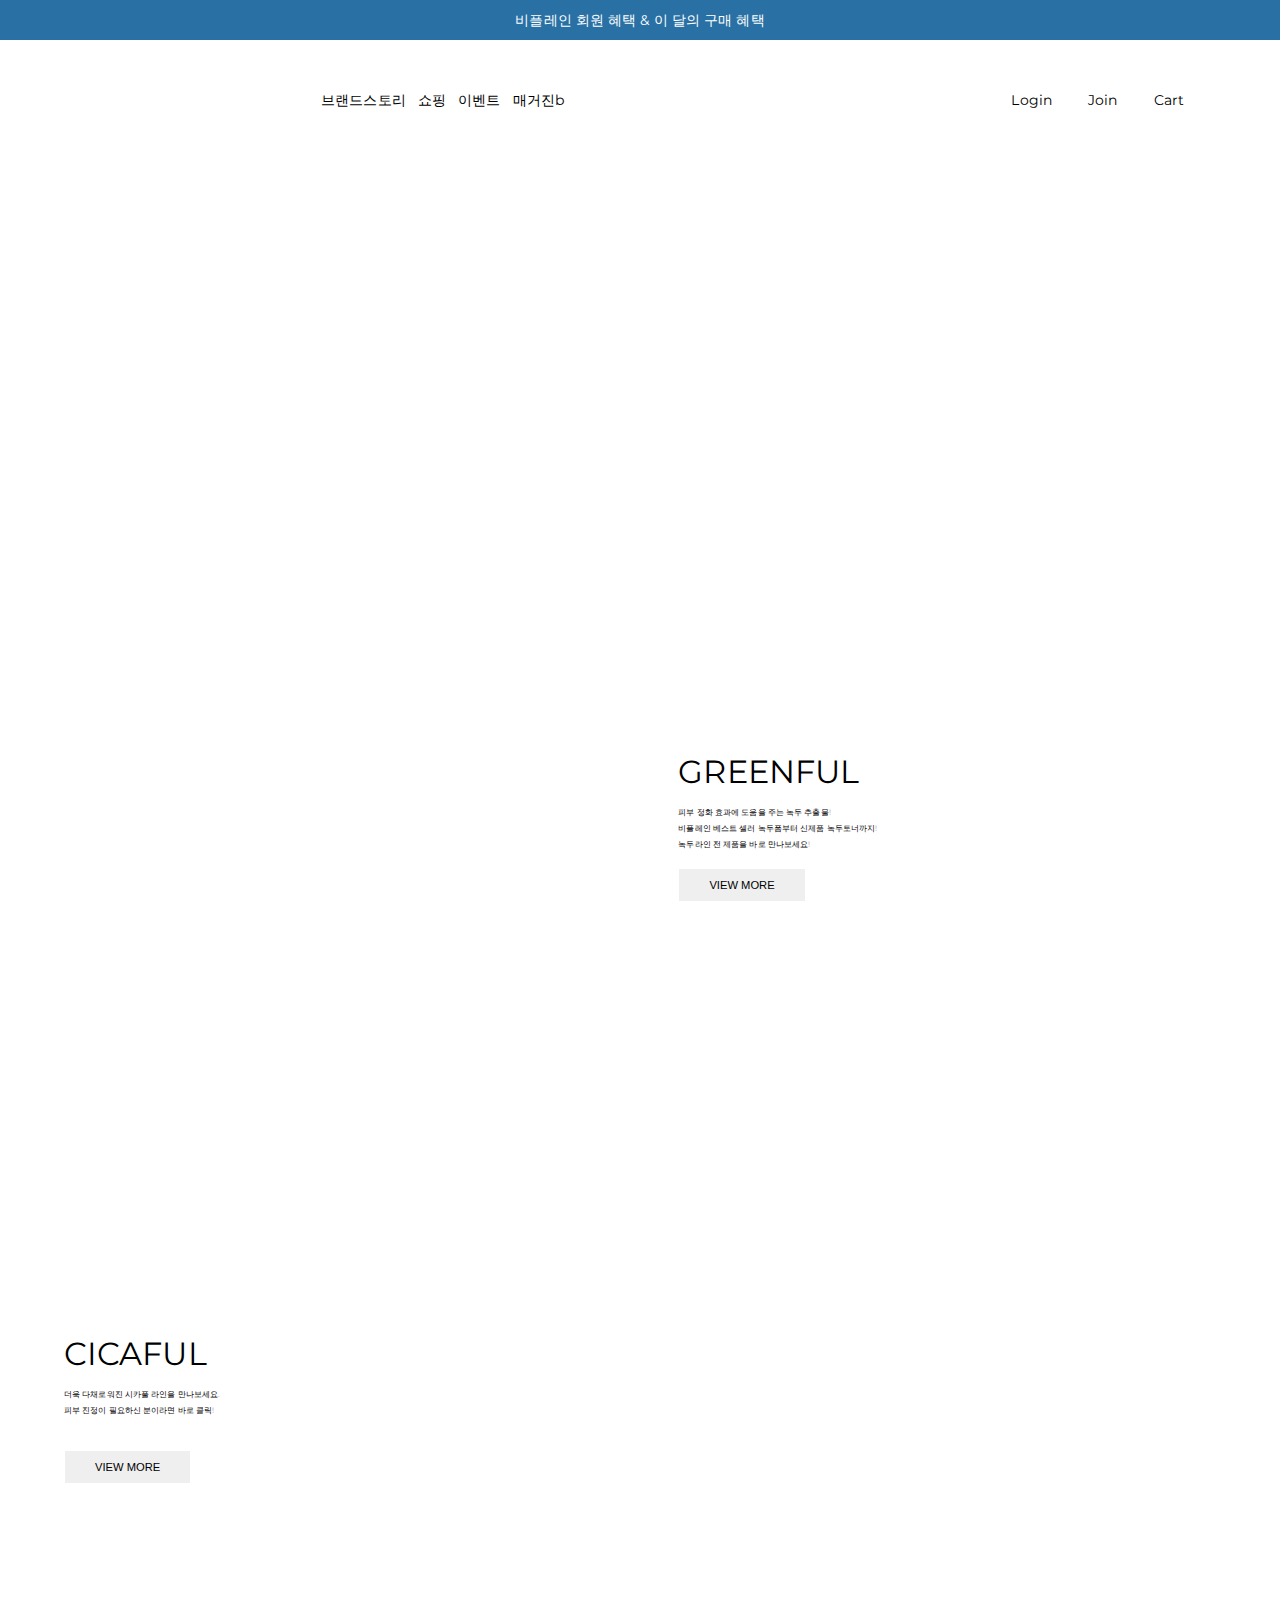
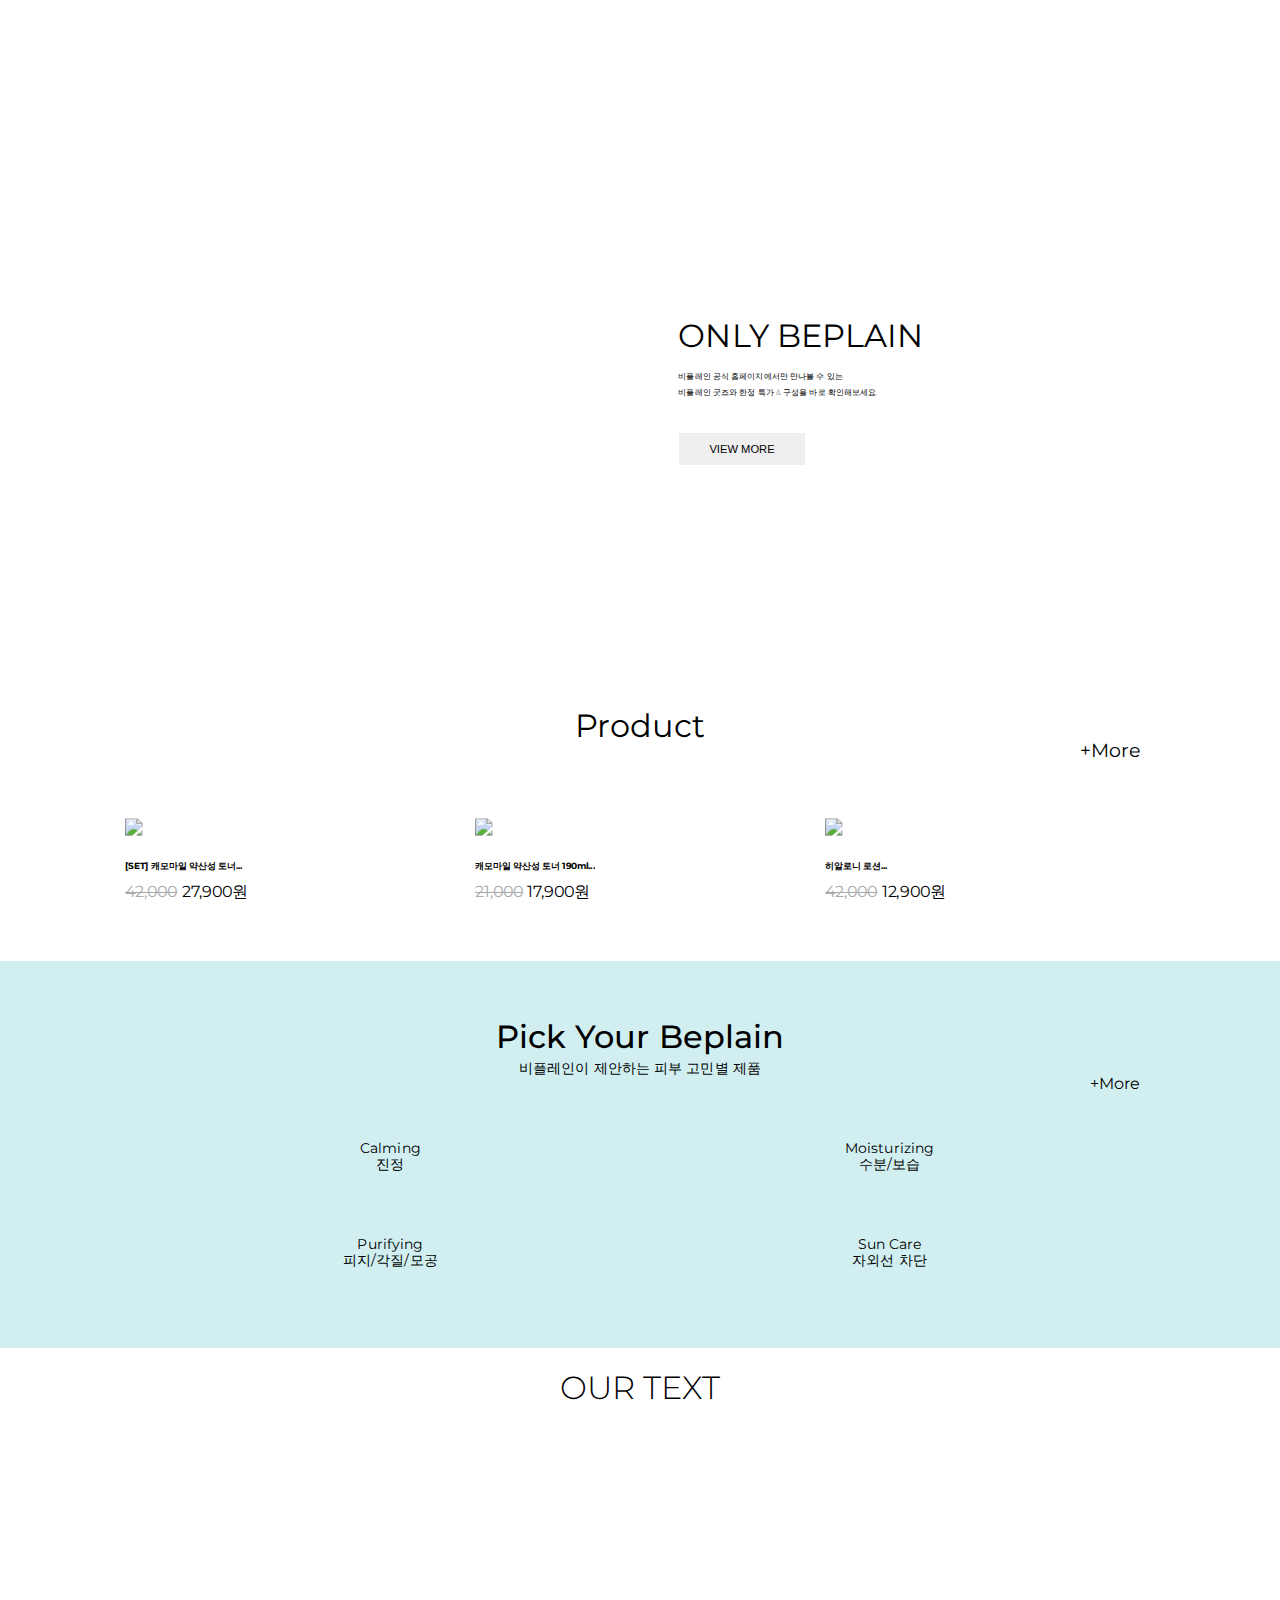
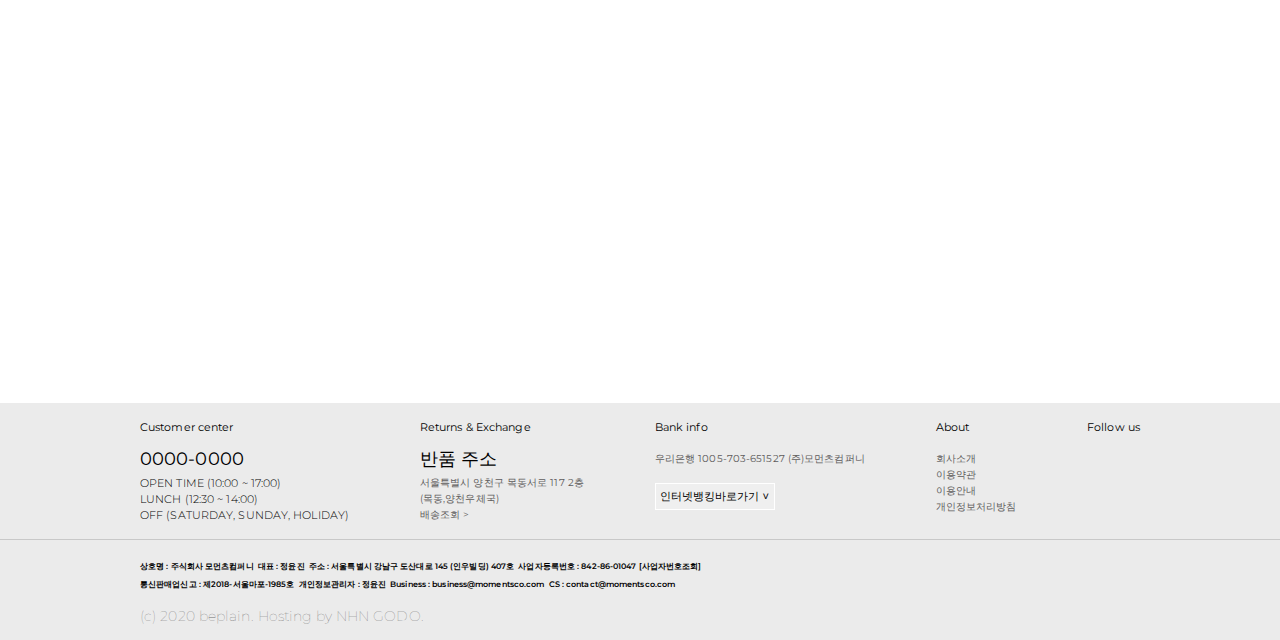
==== commit 437c81a6: "Add files via upload" ====
--- a/index.html
+++ b/index.html
@@ -4,7 +4,7 @@
 <head>
   <meta name="viewport" content="width=device-width, initial-scale=1, maximum-scale=3.0">
   <meta charset="utf-8">
-  <title>Yoon_HellCoding_default</title>
+  <title>Yoon_HellCoding_default_ver_02</title>
   <link rel="stylesheet" type="text/css" href="style.css">
   <script src="https://kit.fontawesome.com/684e97b7f2.js" crossorigin="anonymous"></script>
 
@@ -35,172 +35,197 @@
 
 <body>
   <!-- start-->
-  <!-- -----------------------------------모바일 시작---------------------------- -->
-
-  <!-- 헤더-->
-  <header>
-    <nav>
-      <section>
-        <div class="mobile_menu">
-          <a href="#"><i class="fas fa-bars"></i></a>
-          <a href="#"><i class="fas fa-search"></i></a>
-        </div>
-
-        <a href="#"><img src="https://www.godiva.kr/resources/img/common/header-logo-mobile.png" alt="header_logo"></a>
-
-        <div class="tablet_pc_menu">
-          <div>
-            <a href="#"><span>매장안내</span></a>
-            <a href="#"><span>멤버십</span></a>
-          </div>
-          <div>
-            <a href="#"><span>로그인</span></a>
-            <a href="#"><span>회원가입</span></a></a>
-            <a href="#"><span><i class="fas fa-eye"></i>최근본상품</span></a></a>
-            <a href="#"><span><i class="fas fa-shopping-cart"></i>장바구니</span></a>
-          </div>
-        </div>
-
-        <div class="mobile_menu2">
-          <a href="#"><i class="fas fa-eye"></i></a>
-          <a href="#"><i class="fas fa-shopping-cart"></i></a>
-        </div>
-      </section>
-
-      <section class="tablet_pc_menu2">
-        <a href="#">
-          <p>GODIVA MENU</p>
-        </a>
-        <a href="#">
-          <p>ONLINE EXCLUSIVE</p>
-        </a>
-        <a href="#">
-          <p>NEWS & EVENT</p>
-        </a>
-        <a href="#">
-          <p>ABOUT GODIVA</p>
-        </a>
-      </section>
-      <section class="tablet_pc_menu3">
-        <input type="text" name="" value="" placeholder="검색어를 입력하세요">
-        <a href="#"><i class="fas fa-search"></i></a>
-      </section>
-    </nav>
-  </header>
+  <!-- ----------------------------------시작---------------------------- -->
+
   <!-- 헤더베너-->
-  <div class="header_banner">
-    <h5>첫 구매 완료시 쿠폰증정!</h5>
+  <div onclick="location.href ='#'" class="top_banner">
+    비플레인 회원 혜택 & 이 달의 구매 혜택
   </div>
+
   <!-- 메인-->
   <main>
-    <div class="mobile_main">
-      <img src="https://www.godiva.kr/files/public/site/2019/201911/d21cb477-22a4-4aa1-8b40-63ea3aebc233.jpg" alt="">
+    <header>
+      <nav>
+        <section>
+          <div>
+            <i onclick="location.href = '#'" class="fas fa-bars"></i>
+          </div>
+          <img src="https://www.beplain.co.kr/data/skin/front/designwib/img/icon/beplain_logo.svg" alt="">
+
+          <div>
+            <a href="#"><span>브랜드스토리</span></a>
+            <a href="#"><span>쇼핑</span></a>
+            <a href="#"><span>이벤트</span></a>
+            <a href="#"><span>매거진b</span></a>
+          </div>
+        </section>
+
+        <section>
+          <a href="#"><span>Login</span></a>
+          <a href="#"><span>Join</span></a>
+          <a href="#"><span>Cart</span></a>
+          <a href="#"><i class="fas fa-search"></i></a>
+        </section>
+      </nav>
+    </header>
+  </main>
+  <!-- 아티클-->
+  <article class="arti_one">
+    <section>
+      <img src="https://www.beplain.co.kr/data/skin/front/designwib/img/banner/e7f5c99e9c5cbb818f94a88e34144f40_81544.jpg" alt="">
+    </section>
+    <section>
+      <h2>GREENFUL</h2>
+      <p>피부 정화 효과에 도움을 주는 녹두 추출물!</p>
+      <p>비플레인 베스트 셀러 녹두폼부터 신제품 녹두토너까지!</p>
+      <p>녹두라인 전 제품을 바로 만나보세요!</p>
+      <button>VIEW MORE</button>
+    </section>
+  </article>
+
+  <article class="arti_two">
+    <section>
+      <img src="https://www.beplain.co.kr/data/skin/front/designwib/img/banner/7cf39ebd7ed6dcb7786bc5cdf8f2b0ac_82316.jpg" alt="">
+    </section>
+    <section>
+      <h2>CICAFUL</h2>
+      <p>더욱 다채로워진 시카풀 라인을 만나보세요.</p>
+      <p>피부 진정이 필요하신 분이라면 바로 클릭!</p>
+      <br>
+      <button>VIEW MORE</button>
+    </section>
+  </article>
+
+  <article class="arti_three">
+    <section>
+      <img src="https://www.beplain.co.kr/data/skin/front/designwib/img/banner/e13a34fdbb3c4f0c865af62bc30ca918_18213.jpg" alt="">
+    </section>
+    <section>
+      <h2>ONLY beplain</h2>
+      <p>비플레인 공식 홈페이지에서만 만나볼 수 있는</p>
+      <p>비플레인 굿즈와 한정 특가 & 구성을 바로 확인해보세요.</p>
+      <br>
+      <button>VIEW MORE</button>
+    </section>
+  </article>
+
+  <!-- 프로덕트_text-->
+  <article class="pro_text">
+    <div>
+      <img src="https://www.beplain.co.kr/data/skin/front/designwib/img/icon/scroll_arrow.png" alt="">
+      <br>
+      <p>Scroll</p>
     </div>
-    <div class="pc_main"></div>
-  </main>
-  <!-- Godiva 메뉴와 이벤트 텍스트-->
-  <article class="godiva_text">
-    <h3>GODIVA MENU & EVENT</h3>
-  </article>
-  <!-- 아티클1-->
-  <article class="godiva">
-    <section>
-      <div>
-        <p>고디바 회원만의 특별한 혜택!</p>
-        <p>GODIVA MEMBERSHIP</p>
-        <p>고디바 포인트로<br> 더 바디샵, 홀랜드앤 바렛을 <br>구매하세요!</p>
-      </div>
-    </section>
-
-    <section>
-      <div>
-        <p>초콜릿 딥트 스트로베리</p>
-        <p>DIPPED STRAWBERRY</p>
-        <p>글로벌 시그니처 디저트!<br> 상큼한 딸기와 초콜릿의 만남!</p>
-      </div>
-    </section>
-
-    <section>
-      <div>
-        <p>스파클링 위시 컬렉션</p>
-        <p>SPARKLING WISH COLLECTION</p>
-        <p>고디바 X 헨리<br> 달콤한 발렌타인 선물</p>
-      </div>
-    </section>
-
-  </article>
-  <!-- 아티클2-->
-  <article class="godiva_two">
-    <section>
-      <div>
-        <p>골드 컬렉션</p>
-      </div>
-    </section>
-
-    <section>
-      <div>
-        <p>큐브 트러프</p>
-      </div>
-    </section>
-  </article>
-
-  <!-- 아티클3-->
-  <article class="godiva_three_pic">
-    <section>
-      <div>
-        <p>디저트 & 커피</p>
-      </div>
-    </section>
-
-    <section>
-      <div>
-        <p>아이스크림</p>
-      </div>
-    </section>
-
-    <section>
-      <div>
-        <p>초콜렉사</p>
-      </div>
+
+    <p>Product</p>
+
+    <div>
+      <p>+More</p>
+    </div>
+  </article>
+
+  <!-- 프로덕트-->
+  <article class="pro__">
+    <section>
+      <img src="https://www.beplain.co.kr/data/goods/19/03/12/1000000033/1000000033_main_056.jpg">
+      <h4>[SET] 캐모마일 약산성 토너...</h4>
+      <span>42,000</span>
+      <span>27,900원</span>
+      <img src="https://www.beplain.co.kr/data/icon/goods_icon/icon_soldout.gif" alt="">
+    </section>
+
+    <section>
+      <img src="https://www.beplain.co.kr/data/goods/20/07/31/1000000069/1000000069_main_096.jpg">
+      <h4>캐모마일 약산성 토너 190ml...</h4>
+      <span>21,000</span>
+      <span>17,900원</span>
+      <img src="https://www.beplain.co.kr/data/icon/goods_icon/icon_soldout.gif" alt="">
+    </section>
+
+    <section>
+      <img src="https://www.beplain.co.kr/data/goods/20/06/23/1000000058/1000000058_main_099.jpg">
+      <h4>히알로니 로션...</h4>
+      <span>42,000</span>
+      <span>12,900원</span>
+      <img src="https://www.beplain.co.kr/data/icon/goods_icon/icon_soldout.gif" alt="">
     </section>
   </article>
 
   <!-- 배너-->
-  <div class="baner">
-  </div>
-
-  <!-- Godiva sns 텍스트-->
-  <article class="godiva_sns_text">
-    <h3>SHOW US HOW YOU SHARE THE LOVE #GODIVA</h3>
-    <h4>고디바의 사랑을 공유 하세요!</h4>
-  </article>
-
-  <!--아티클 3-->
-  <article class="godiva_model">
-    <div>
-
-    </div>
-  </article>
-
-  <!--아티클 4-->
-  <article class="godiva_model_pic_four">
-    <section>
-      <div>
-      </div>
-
-      <div>
-      </div>
-
-    </section>
-  </article>
-  <article class="godiva_model_pic_four_two">
-
-    <section>
-      <div>
-      </div>
-
-      <div>
-      </div>
+  <article class="bottom_banner">
+    <section>
+      <div>
+        <h4>Pick Your Beplain</h4>
+        <p>비플레인이 제안하는 피부 고민별 제품</p>
+      </div>
+
+      <div>
+        <p>+More</p>
+      </div>
+    </section>
+
+    <section>
+      <div>
+        <img src="https://www.beplain.co.kr/data/skin/front/designwib/img/icon/type_icon_01.png" alt="">
+        <span>Calming</span>
+        <p>진정</p>
+      </div>
+
+      <div>
+        <img src="https://www.beplain.co.kr/data/skin/front/designwib/img/icon/type_icon_02.png" alt="">
+        <span>Moisturizing</span>
+        <p>수분/보습</p>
+      </div>
+    </section>
+
+    <section>
+      <div>
+        <img src="https://www.beplain.co.kr/data/skin/front/designwib/img/icon/type_icon_03.png" alt="">
+        <span>Purifying</span>
+        <p>피지/각질/모공</p>
+      </div>
+
+      <div>
+        <img src="https://www.beplain.co.kr/data/skin/front/designwib/img/icon/type_icon_04.png" alt="">
+        <span>Sun Care</span>
+        <p>자외선 차단</p>
+      </div>
+    </section>
+  </article>
+
+  <!-- our_tetxt-->
+  <article class="our_text">
+    <h2>our text</h2>
+  </article>
+
+  <!-- our-->
+  <article class="our_">
+    <section>
+      <iframe class="video-view" src="https://www.youtube.com/embed/g-k6zm6khC8" frameborder="0" allow="accelerometer; encrypted-media; gyroscope; picture-in-picture" allowfullscreen></iframe>
+    </section>
+
+    <section>
+      <div>
+        <a href="#"><img src="https://www.beplain.co.kr/data/skin/front/designwib/img/banner/video_022.jpg" alt="">
+        </a>
+        <p>How To Beplain<br>
+          시카풀 앰플 L편</p>
+      </div>
+
+      <div>
+        <a href="#"><img src="https://www.beplain.co.kr/data/skin/front/designwib/img/banner/video_02.jpg" alt="">
+        </a>
+        <p>How To Beplain<br>
+          녹두 약산성 클렌징폼 편</p>
+      </div>
+
+      <div>
+        <a href="#"><img src="https://www.beplain.co.kr/data/skin/front/designwib/img/banner/video_03.jpg" alt="">
+        </a>
+        <p>How To Beplain<br>
+          캐모마일 약산성 토너 편</p>
+      </div>
+
     </section>
   </article>
   <!-- 푸터-->
@@ -208,100 +233,80 @@
   <footer>
     <section>
       <div>
-        <h5>SITEMAP</h5>
-        <a href="#"> <i class="fas fa-plus"></i></a>
-      </div>
-
-      <div>
-        <h5>CUSTOMER SERVICE</h5>
-        <a href="#"> <i class="fas fa-plus"></i></a>
-      </div>
-
-      <div>
-        <h5>OPENING TIME</h5>
-        <a href="#"> <i class="fas fa-plus"></i></a>
-      </div>
-
-    </section>
-
-    <section>
-      <input type="text" placeholder="email address">
-      <button type="button">회원가입</button>
-      <a href="#"> <i class="fab fa-youtube"></i></a>
-      <a href="#"> <i class="fab fa-instagram"></i></a>
-      <a href="#"> <i class="fab fa-facebook"></i></a>
-    </section>
-
-    <section>
-      <span>(주)비에스케이코퍼레이션 ㅣ 대표이사 : 박종호 ㅣ서울시 강남구 학동로 401 13층 | 개인정보관리책임자 : 이동은 | 개인정보보호 담당부서 고디바 e-commerce팀
-        전화번호 080-827-7700 (수신자 부담) ㅣ 팩스번호 02-759-0788 ㅣ E-MAIL info@godiva.kr ㅣ 문의시간 오전 10시-오전12시, 오후2시- 오후5시
-        공정거래위원회 고시 제 2000-1호에 따른 사업자등록번호 116-81-62784
-        통신판매업신고번호 제 2010-서울강남-02017호 3 ㅣ 사업자정보확인</span>
-    </section>
+        <h5>Customer center</h5>
+        <h4>0000-0000</h4>
+        <p>OPEN TIME (10:00 ~ 17:00)</p>
+        <p>LUNCH (12:30 ~ 14:00)</p>
+        <p>OFF (SATURDAY, SUNDAY, HOLIDAY)</p>
+      </div>
+
+      <div>
+        <h5>Returns & Exchange</h5>
+        <h4>반품 주소</h4>
+        <span>서울특별시 양천구 목동서로 117 2층<br>
+          (목동,양천우체국)</span>
+        <span>배송조회 ></span>
+      </div>
+
+      <div>
+        <h5>Bank info</h5>
+        <span>우리은행 1005-703-651527 (주)모먼츠컴퍼니</span>
+        <br>
+        <button>인터넷뱅킹바로가기 ˅</button>
+      </div>
+
+      <div class="pc_fot">
+        <h5>About</h5>
+        <span>회사소개</span>
+        <span>이용약관</span>
+        <span>이용안내</span>
+        <span>개인정보처리방침</span>
+      </div>
+
+      <div class="pc_fot_two">
+        <h5>Follow us</h5>
+        <div>
+          <a href="#"><i class="fab fa-youtube"></i></a>
+          <a href="#"><i class="fab fa-instagram"></i></a>
+          <a href="#"><i class="fab fa-facebook"></i></a>
+        </div>
+      </div>
+    </section>
+
+    <section>
+      <div>
+
+        <div class="mobile_ft">
+          <a href="#"><i class="fab fa-youtube"></i></a>
+          <a href="#"><i class="fab fa-instagram"></i></a>
+          <a href="#"><i class="fab fa-facebook"></i></a>
+        </div>
+
+        <div class="mobile_ft_two">
+          <span>회사소개</span>
+          <span>이용약관</span>
+          <span>이용안내</span>
+          <span>개인정보처리방침</span>
+        </div>
+        <div>
+          <span>상호명 : 주식회사 모먼츠컴퍼니</span>
+          <span>대표 : 정윤진</span>
+          <span>주소 : 서울특별시 강남구 도산대로 145 (인우빌딩) 407호</span>
+          <span>사업자등록번호 : 842-86-01047 <a href="#">[사업자번호조회]</a></span><br>
+          <span>통신판매업신고 : 제2018-서울마포-1985호</span>
+          <span>개인정보관리자 : 정윤진</span>
+          <span>Business : business@momentsco.com</span>
+          <span>CS : contact@momentsco.com</span>
+          <p>(c) 2020 beplain. Hosting by NHN GODO.</p>
+        </div>
+        <div>
+          <img src="https://www.beplain.co.kr/data/skin/front/designwib/img/KakaoTalk_20201229_173800411.png" alt="">
+        </div>
+      </div>
+    </section>
+
   </footer>
 
-  <article class="tpc_foo">
-
-    <section>
-          <img src="https://www.godiva.kr/resources/img/common/footer-logo.png" alt="">
-      <div>
-        <h4>SITEMAP</h4>
-        <ul>
-        <li>사이트맵</li>
-        <li>개인정보 취급방침</li>
-        <li>약관 개정 안내</li>
-        <li>사업자 정보</li>
-        <li>마케팅 제휴/매장 오픈</li>
-        <li>채용정보</li>
-        <ul>
-      </div>
-
-      <div>
-        <h4>CUSTOMER SERVICE</h4>
-        <ul>
-        <li>고객센터</li>
-        <li>FAQ</li>
-        <li>1:1 문의</li>
-        <li>주문/배송/대량구매</li>
-      </ul>
-      </div>
-
-      <div>
-        <h4>OPENING TIME</h4>
-        <ul>
-        <li><i class="fas fa-phone-alt"></i>&nbsp&nbspTEL.000-000-0000</li>
-        <li><i class="far fa-clock"></i>&nbsp&nbsp평일 AM 10:0- PM 5:00</li>
-        <li>&nbsp&nbsp&nbsp&nbsp&nbsp&nbsp점심시간 PM 12:00 - 2:00</li>
-        <li>&nbsp&nbsp&nbsp&nbsp&nbsp&nbsp토,일, 공휴일 휴무</li>
-      </ul>
-      </div>
-
-      <div>
-        <h4>CONNECT WITH US</h4>
-        <i class="fab fa-youtube"></i>
-        <i class="fab fa-instagram"></i>
-        <i class="fab fa-facebook"></i>
-      </div>
-    </section>
-
-    <section>
-      <input type="text" placeholder="email address">
-      <button type="button">회원가입</button>
-    </section>
-
-    <section>
-      <span>(주)비에스케이코퍼레이션 ㅣ 대표이사 : 박종호 ㅣ서울시 강남구 학동로 401 13층 | 개인정보관리책임자 : 이동은 | 개인정보보호 담당부서 고디바 e-commerce팀
-        전화번호 080-827-7700 (수신자 부담) ㅣ 팩스번호 02-759-0788 ㅣ E-MAIL info@godiva.kr ㅣ 문의시간 오전 10시-오전12시, 오후2시- 오후5시
-        공정거래위원회 고시 제 2000-1호에 따른 사업자등록번호 116-81-62784
-        통신판매업신고번호 제 2010-서울강남-02017호 3 ㅣ 사업자정보확인</span>
-    </section>
-
-
-  </article>
-
-  <article class="top_button">
-    <button type="button"><i class="fas fa-arrow-up"></i></button>
-  </article>
 </body>
 
 </html>
--- a/style.css
+++ b/style.css
@@ -1,9 +1,11 @@
-/*깔끔 한글 폰트 */
-@import url('https://fonts.googleapis.com/css2?family=Noto+Sans+KR:wght@300;400;500&display=swap');
+/*깔끔 한글 폰트   font-family: 'Noto Sans KR', sans-serif; */
+@import url('https://fonts.googleapis.com/css2?family=Noto+Sans+KR:wght@100;300;400;500;700;900&display=swap');
 /*커엽 한글 폰트 + 약간 고급에 어울림 font-family: 'Rubik', sans-serif; */
 @import url('https://fonts.googleapis.com/css2?family=Poor+Story&display=swap');
 /*깔끔 영어 폰트 */
 @import url('https://fonts.googleapis.com/css2?family=Rubik:wght@400;500;600&display=swap');
+/* 고오급 영어 폰트  font-family: 'Montserrat', sans-serif;*/
+@import url('https://fonts.googleapis.com/css2?family=Montserrat:ital,wght@0,300;0,400;0,500;0,600;0,700;1,400;1,500;1,600&display=swap');
 
 * {
   margin: 0;
@@ -17,12 +19,13 @@
 }
 
 body {
-  padding-top: 3rem;
   font-family: 'Noto Sans KR', sans-serif;
+  font-family: 'Montserrat', sans-serif;
   font-size: 0.9rem;
   line-height: 1rem;
   color: black;
   letter-spacing: 0.1px;
+  background: white;
 }
 
 h1,
@@ -36,7 +39,7 @@
 
 h2 {
   font-size: 2rem;
-  margin-bottom: 3rem;
+  margin-bottom: 1.5rem;
   text-transform: uppercase;
 }
 
@@ -85,1550 +88,1158 @@
 }
 
 /* ㅡㅡㅡㅡㅡㅡㅡㅡㅡㅡㅡㅡㅡㅡㅡㅡㅡㅡㅡㅡㅡㅡㅡㅡㅡㅡㅡㅡㅡstartㅡㅡㅡㅡㅡㅡㅡㅡㅡㅡㅡㅡㅡㅡㅡㅡㅡㅡㅡㅡㅡㅡㅡㅡㅡㅡㅡㅡ*/
-/*ㅡㅡㅡㅡㅡㅡㅡㅡㅡㅡㅡㅡㅡㅡㅡㅡㅡㅡㅡㅡㅡㅡ모바일 시작(0~679px) ㅡㅡㅡㅡㅡㅡㅡㅡㅡㅡㅡㅡㅡㅡㅡㅡㅡㅡㅡㅡ*/
-@media (min-width:0px) and (max-width:679px) {
+/*ㅡㅡㅡㅡㅡㅡㅡㅡㅡㅡㅡㅡㅡㅡㅡㅡㅡㅡㅡㅡㅡㅡ모바일 시작(0~690px) ㅡㅡㅡㅡㅡㅡㅡㅡㅡㅡㅡㅡㅡㅡㅡㅡㅡㅡㅡㅡ*/
+@media (min-width:0px) and (max-width:690px) {
   body {
-    padding-top: 60px;
-  }
-
-  .tablet_pc_menu,
-  .tablet_pc_menu2,
-  .tablet_pc_menu3 {
-    display: none;
-  }
-
-  header {
-    width: 100%;
-    height: 60px;
-    padding: 0 1rem;
+    padding-top: 2rem;
+  }
+
+  .top_banner {
+    width: 100%;
+    height: 40px;
+    background: #2971a4;
+    color: white;
+    text-align: center;
+    line-height: 2.5rem;
+    cursor: pointer;
     position: fixed;
     top: 0;
-    background: #5c3011;
-    z-index: 9999;
-  }
-
-  header nav section {
-    display: flex;
-    justify-content: space-between;
-  }
-
-  header i {
-    font-size: 1.2rem;
-    padding-top: 1rem;
-    color: #cdc9c9;
-  }
-
-  /*헤더아래배너*/
-  .header_banner {
-    width: 100%;
-    height: 20px;
-    font-family: 'Poor Story', cursive;
-    background: #f2dca5;
-    text-align: center;
-    position: sticky;
-  }
-
-  .header_banner h5 {
-    padding: 0.1rem 0 0 0;
-    color: #5c3011;
-    font-size: 0.8rem;
-    font-weight: bold;
-  }
-
-  /*메인*/
+    z-index: 1;
+  }
+
+  /* 메인 */
   main {
     width: 100%;
-    height: 380px;
-  }
-
-  .pc_main {
+    height: 300px;
+    background: url('https://www.beplain.co.kr/data/skin/front/designwib/img/banner/51ede99afa8d38a1e04ae1121e32f7bc_91058.jpg') no-repeat;
+    background-size: cover;
+    background-position: left top;
+  }
+
+  header {
+    width: 100%;
+    height: 80px;
+    padding: 1rem 0;
+    background: white;
+  }
+
+  header nav {
+    width: 100%;
+    height: 40px;
+    margin: 0 auto;
+    padding: 0 5%;
+    display: flex;
+    justify-content: space-between;
+    align-items: center;
+  }
+
+  header nav> :first-child {
+    width: 150px;
+    height: 40px;
+    display: flex;
+    justify-content: flex-start;
+    align-items: center;
+  }
+
+  header nav> :first-child i {
+    cursor: pointer;
+    font-size: 1rem;
+    align-items: center;
+    margin-top: 0;
+  }
+
+  header nav> :first-child> :first-child {
+    align-items: center;
+  }
+
+  header nav> :first-child img {
+    width: 100px;
+    margin-left: 2rem;
+  }
+
+  header nav> :first-child> :last-child a {
     display: none;
   }
 
-  .mobile_main img {
-    width: 100%;
-    height: 380px;
-  }
-
-  /*고디바 텍스트 1*/
-  .godiva_text {
-    padding: 1.5rem;
-    font-family: 'Rubik', sans-serif;
-    font-weight: bold;
-    text-align: center;
+  header nav> :last-child>a {
+    margin-left: 0.4rem;
+    font-size: 0.5rem;
+  }
+
+  /*아티클 1 */
+  .arti_one,
+  .arti_two,
+  .arti_three {
+    width: 100%;
+    height: 100%;
     margin-top: 2rem;
   }
 
-  .godiva_text h3 {
-    line-height: 1.2rem;
-    margin: 0;
-  }
-
-  /* 고디바 아티클 1*/
-  .godiva {
-    width: 100%;
-    height: 100%;
-  }
-
-  .godiva> :nth-child(1) {
-    width: 100%;
-    height: 400px;
-    background: url('https://www.godiva.kr/files/public/site/2020/202002/4ceac6a5-7c08-4547-be3a-5c16b2442a7d.jpg') no-repeat;
-    background-size: cover;
-    position: relative;
-    margin: 0 0 4rem 0;
-  }
-
-  .godiva> :nth-child(2) {
-    width: 100%;
-    height: 400px;
-    background: url('https://www.godiva.kr/files/public/site/2020/202007/383ae71b-3312-440a-998d-8abfa8de2525.jpg') no-repeat;
-    background-size: cover;
-    position: relative;
-    margin: 0 0 4rem 0;
-  }
-
-  .godiva> :nth-child(3) {
-    width: 100%;
-    height: 400px;
-    background: url('https://www.godiva.kr/files/public/site/2021/202101/b604f957-e7cc-4dad-9e56-380910d7b065.JPG') no-repeat;
-    background-size: cover;
-    position: relative;
-    margin: 0 0 4rem 0;
-  }
-
-  .godiva> :nth-child(1) div {
-    width: 45%;
-    height: 100%;
-    background: rgba(255, 255, 255, 0.5);
-    position: absolute;
-    right: 0%;
-    padding: 8rem 0.2rem 0 1rem;
-  }
-
-  .godiva> :nth-child(2) div {
-    width: 45%;
-    height: 100%;
-    background: rgba(255, 255, 255, 0.5);
-    position: absolute;
-    left: 0%;
-    padding: 10rem 1rem 0 0.2rem;
-  }
-
-  .godiva> :nth-child(3) div {
-    width: 45%;
-    height: 100%;
-    background: rgba(255, 255, 255, 0.5);
-    position: absolute;
-    right: 0%;
-    padding: 8rem 1rem 0 0.2rem;
-  }
-
-  .godiva> :nth-child(1) div> :nth-child(1) {
-    font-size: 0.8rem;
+  .arti_one img,
+  .arti_two img,
+  .arti_three img {
+    width: 100%;
+    height: 40%;
+  }
+
+  .arti_one> :last-child,
+  .arti_two> :last-child,
+  .arti_three> :last-child {
+    padding: 3% 5%;
+  }
+
+  .arti_one h2,
+  .arti_two h2,
+  .arti_three h2 {
+    text-align: left;
+    font-weight: 400;
+  }
+
+  .arti_one p,
+  .arti_two p,
+  .arti_three p {
+    font-size: 0.5rem;
+    font-weight: 200;
+  }
+
+  .arti_one button,
+  .arti_two button,
+  .arti_three button {
+    margin-top: 1rem;
+  }
+
+  /* 프로덕트 텍스트 */
+  .pro_text {
+    width: 100%;
+    align-items: center;
+    padding: 0 5%;
+    margin: 2rem 0;
+    display: flex;
+    justify-content: space-between;
+  }
+
+  .pro_text img {
+    width: 40px;
+  }
+
+  .pro__ {
+    width: 100%;
+    height: 100%;
+    display: flex;
+    justify-content: space-between;
+    margin: 4rem 0;
+  }
+
+  .pro__ section {
+    width: 47%;
+  }
+
+  .pro__> :nth-child(3) {
+    display: none;
+  }
+
+  .pro__ section h4 {
+    font-size: 0.5rem;
+    margin-bottom: 0.5rem;
+  }
+
+  .pro__ section> :nth-child(1) {
+    width: 100%;
+  }
+
+  .pro__ section> :nth-child(3) {
+    color: #aaaaaa;
+    text-decoration: line-through;
+  }
+
+  .pro__ section> :nth-child(5) {
+    width: 20px;
+  }
+
+  /*배너 */
+  .bottom_banner {
+    width: 100%;
+    height: 100%;
+    background: #d1eff0;
+    padding: 3rem 1rem;
+    text-align: center;
+  }
+
+  .bottom_banner> :first-child> :first-child h4 {
     font-weight: 500;
-    color: #5c3011;
-    text-align: left;
-  }
-
-  .godiva> :nth-child(2) div> :nth-child(1) {
-    font-size: 0.8rem;
-    font-weight: 500;
-    color: #6c2e2e;
+    font-size: 1.5rem;
+    line-height: 1.5rem;
+    margin-bottom: 0.7rem;
+  }
+
+  .bottom_banner> :first-child> :first-child p {
+    font-weight: 100;
+  }
+
+  .bottom_banner> :first-child> :last-child {
     text-align: right;
-  }
-
-  .godiva> :nth-child(3) div> :nth-child(1) {
-    font-size: 0.8rem;
-    font-weight: 500;
-    color: #3b4a32;
-    text-align: right;
-  }
-
-  .godiva> :nth-child(1) div> :nth-child(2) {
-    font-family: 'Rubik', sans-serif;
-    font-size: 1rem;
-    color: #5c3011;
+    font-size: 0.5rem;
+  }
+
+  .bottom_banner> :nth-child(2),
+  .bottom_banner> :nth-child(3) {
+    width: 80%;
+    margin: 0 auto;
+    display: flex;
+    justify-content: space-around;
+  }
+
+  .bottom_banner> :nth-child(2) div,
+  .bottom_banner> :nth-child(3) div {
+    display: flex;
+    flex-direction: column;
+  }
+
+  .our_text {
+    width: 100%;
+    padding: 2rem;
+  }
+
+  .our_text h2 {
+    font-weight: 300;
+    text-align: center;
+  }
+
+  /*our 컨텐츠 */
+  .our_ {
+    width: 100%;
+    padding-bottom: 3rem;
+  }
+
+  .our_> :first-child {
+    width: 100%;
+    margin-bottom: 3%;
+  }
+
+  .our_> :first-child iframe {
+    width: 100%;
+    height: 300px;
+  }
+
+  .our_> :last-child {
+    width: 100%;
+    display: flex;
+    justify-content: space-between;
+  }
+
+  .our_> :last-child div {
+    width: 31%;
+  }
+
+  .our_> :last-child div img {
+    width: 100%;
+  }
+
+  .our_> :last-child div p {
+    display: none;
+  }
+
+  /* 푸터 */
+  footer {
+    width: 100%;
+    height: 100%;
+    background: #ebebeb;
+  }
+
+  .pc_fot,
+  .pc_fot_two {
+    display: none;
+  }
+
+  footer> :first-child {
+    width: 100%;
+    padding: 2rem 0;
+    text-align: center;
+  }
+
+  footer> :first-child div {
+    margin-bottom: 1rem;
+  }
+
+  footer> :first-child div h5 {
+    margin-bottom: 0.5rem;
+    color: black;
+    font-size: 0.9rem;
+  }
+
+  footer> :first-child div h4 {
+    font-weight: 400;
+  }
+
+  footer> :first-child div span {
+    color: #5e5c5c;
+    font-size: 0.6rem;
+  }
+
+  footer> :first-child div p {
+    color: #5e5c5c;
+    font-size: 0.6rem;
+  }
+
+  footer> :first-child button {
+    width: 120px;
+    padding: 0.3rem 0;
+    margin: 0.2rem auto;
+  }
+
+  footer> :first-child> :nth-child(5)>div {
+    display: inherit;
+    flex-flow: row;
+  }
+
+  footer> :first-child> :nth-child(5) i {
+    font-size: 1.3rem;
+    margin-right: 0.5rem;
+  }
+
+  footer> :last-child {
+    width: 100%;
+    padding: 2rem 0;
+    text-align: center;
+    border-top: 1px solid #c8c8c8;
+  }
+
+  footer> :last-child> :first-child {
+    width: 100%;
+    margin: 0 auto;
+    display: flex;
+    flex-flow: column;
+  }
+
+  .mobile_ft i {
+    font-size: 1.3rem;
+    margin: 0 0.5rem;
+  }
+
+  .mobile_ft_two {
+    margin: 0.5rem 0;
+  }
+
+  .mobile_ft_two span {
+    margin: 0 0.5rem;
+  }
+
+  footer> :last-child span {
+    font-size: 0.5rem;
     font-weight: 600;
-    margin: 0.5rem 0 1rem 0;
-    text-align: left;
-  }
-
-  .godiva> :nth-child(2) div> :nth-child(2) {
-    font-family: 'Rubik', sans-serif;
-    font-size: 1rem;
-    color: #943c3c;
-    font-weight: 600;
-    margin: 0.5rem 0 1rem 0;
-    text-align: right;
-  }
-
-  .godiva> :nth-child(3) div> :nth-child(2) {
-    font-family: 'Rubik', sans-serif;
-    font-size: 1rem;
-    color: #444a41;
-    font-weight: 600;
-    margin: 0.5rem 0 1rem 0;
-    text-align: right;
-  }
-
-  .godiva> :nth-child(1) div> :nth-child(3) {
-    font-size: 0.8rem;
-    color: #af5a1f;
-    font-weight: 600;
-    text-align: left;
-  }
-
-  .godiva> :nth-child(2) div> :nth-child(3) {
-    font-size: 0.8rem;
-    color: #7d4014;
-    font-weight: 600;
-    text-align: right;
-  }
-
-  .godiva> :nth-child(3) div> :nth-child(3) {
-    font-size: 0.8rem;
-    color: #32372f;
-    font-weight: 600;
-    text-align: right;
-  }
-
-  /* 사진2개 아티클*/
-  .godiva_two {
-    width: 100%;
-    height: 95px;
-    margin-bottom: 10px;
-    display: flex;
-    justify-content: space-between;
-  }
-
-  .godiva_two section {
-    width: 49%;
-    height: 100%;
-  }
-
-  .godiva_two> :first-child {
-    width: 49%;
-    height: 100%;
-    background: url('https://www.godiva.kr/files/public/site/2018/201810/b8f57eef-5b90-40e7-911a-3da404e2e397.jpg') no-repeat;
-    background-size: cover;
-    background-position: top top;
-    position: relative;
-  }
-
-  .godiva_two> :last-child {
-    width: 49%;
-    height: 100%;
-    background: url('https://www.godiva.kr/files/public/site/2018/201810/1afd530a-dfe5-4352-a6ab-a5002b217bd7.jpg') no-repeat;
-    background-size: cover;
-    background-position: top top;
-    position: relative;
-  }
-
-  .godiva_two> :first-child div {
-    width: 100%;
-    position: absolute;
-    bottom: 12%;
-    left: 8%;
-  }
-
-  .godiva_two> :last-child div {
-    width: 100%;
-    position: absolute;
-    bottom: 12%;
-    left: 8%;
-  }
-
-  .godiva_two p {
-    font-size: 1rem;
+  }
+
+  footer> :last-child p {
+    margin: 1rem 0;
+    font-weight: 100;
+    color: #6c6c6c;
+  }
+
+  footer> :last-child img {
+    width: 50px;
+  }
+}
+
+/*ㅡㅡㅡㅡㅡㅡㅡㅡㅡㅡㅡㅡㅡㅡㅡㅡㅡㅡㅡㅡㅡㅡ태블릿 시작(691 ~ 1000 px) ㅡㅡㅡㅡㅡㅡㅡㅡㅡㅡㅡㅡㅡㅡㅡㅡㅡㅡㅡㅡ*/
+@media (min-width:691px) and (max-width:1000px) {
+  body {
+    padding-top: 2rem;
+  }
+
+  .top_banner {
+    width: 100%;
+    height: 40px;
+    background: #2971a4;
     color: white;
-    font-weight: 500;
-  }
-
-  /* 사진3개 아티클*/
-  .godiva_three_pic {
-    width: 100%;
-    height: 95px;
-    display: flex;
-    justify-content: space-between;
-  }
-
-  .godiva_three_pic section {
-    width: 32%;
-    height: 100%;
-  }
-
-  .godiva_three_pic> :nth-child(1) {
-    width: 32%;
-    height: 100%;
-    background: url('https://www.godiva.kr/files/public/site/2018/201810/ed8292ba-9a62-4f7f-946d-e8f43dff88cf.jpg') no-repeat;
-    background-size: cover;
-    position: relative;
-  }
-
-  .godiva_three_pic> :nth-child(2) {
-    width: 32%;
-    height: 100%;
-    background: url('https://www.godiva.kr/files/public/site/2018/201810/f104f587-a521-49a3-b6ed-f5666609e3ac.jpg') no-repeat;
-    background-size: cover;
-    position: relative;
-  }
-
-  .godiva_three_pic> :nth-child(3) {
-    width: 32%;
-    height: 100%;
-    background: url('https://www.godiva.kr/files/public/site/2018/201810/e308353c-318d-454f-8718-b46fbbe36a44.jpg') no-repeat;
-    background-size: cover;
-    position: relative;
-  }
-
-  .godiva_three_pic> :nth-child(1) div {
-    width: 100%;
-    position: absolute;
-    bottom: 12%;
-    left: 8%;
-  }
-
-  .godiva_three_pic> :nth-child(2) div {
-    width: 100%;
-    position: absolute;
-    bottom: 12%;
-    left: 8%;
-  }
-
-  .godiva_three_pic> :nth-child(3) div {
-    width: 100%;
-    position: absolute;
-    bottom: 12%;
-    left: 8%;
-  }
-
-  .godiva_three_pic p {
-    font-size: 1rem;
-    color: white;
-    font-weight: 500;
-  }
-
-  .baner {
-    width: 100%;
-    height: 100px;
-    margin-top: 10px;
-    background: url('https://www.godiva.kr/resources/img/event/GDV-special_pc.jpg') no-repeat;
-    background-size: contain;
-  }
-
-  /* 고디바 텍스트 2 */
-  .godiva_sns_text {
-    padding: 1.5rem;
-    font-family: 'Rubik', sans-serif;
-    font-weight: bold;
-    text-align: center;
-  }
-
-  .godiva_sns_text h3 {
-    line-height: 1.2rem;
-    margin: 0;
-  }
-
-  .godiva_sns_text h4 {
-    display: none;
-  }
-
-  /*고디바 모델 */
-  .godiva_model {
-    width: 100%;
-    height: 500px;
-    background: url('https://www.godiva.kr/files/public/site/2021/202101/cd5eb50b-5ccb-44ac-a9bb-4ef14643aa14.jpg') no-repeat;
-    background-size: cover;
-  }
-
-  /*고디바 모델 4사진 */
-  .godiva_model_pic_four {
-    width: 100%;
-    height: 250px;
-  }
-
-  .godiva_model_pic_four section {
-    width: 100%;
-    height: 100%;
-    display: flex;
-    justify-content: space-between;
-    padding-top: 2%;
-  }
-
-  .godiva_model_pic_four section :first-child {
-    width: 49%;
-    height: 100%;
-    background: url('https://www.godiva.kr/files/public/site/2021/202101/b604f957-e7cc-4dad-9e56-380910d7b065.JPG') no-repeat;
-    background-size: cover;
-  }
-
-  .godiva_model_pic_four section :last-child {
-    width: 49%;
-    height: 100%;
-    background: url('https://www.godiva.kr/files/public/site/2021/202101/a4ea22df-3664-4d1e-aa6c-9b50bd2895dc.JPG') no-repeat;
-    background-size: cover;
-  }
-
-  .godiva_model_pic_four_two {
-    width: 100%;
-    height: 250px;
-    margin-bottom: 2%;
-  }
-
-  .godiva_model_pic_four_two section {
-    width: 100%;
-    height: 100%;
-    display: flex;
-    justify-content: space-between;
-    padding-top: 2%;
-  }
-
-  .godiva_model_pic_four_two section :first-child {
-    width: 49%;
-    height: 100%;
-    background: url('https://www.godiva.kr/files/public/site/2018/201810/e2731045-8d3f-41ce-a848-f33a7ba42baa.jpg') no-repeat;
-    background-size: cover;
-  }
-
-  .godiva_model_pic_four_two section :last-child {
-    width: 49%;
-    height: 100%;
-    background: url('https://www.godiva.kr/files/public/site/2021/202101/8121ee61-768b-4594-aed8-8c161369c1a2.JPG') no-repeat;
-    background-size: cover;
-  }
-
-  footer {
-    width: 100%;
-    height: 400px;
-    background: #5c3011;
-    padding: 0 1rem;
-  }
-
-  footer>:nth-child(1) {
-    width: 100%;
-    padding: 1rem 0;
-  }
-
-  footer>:nth-child(1) div {
-    display: flex;
-    justify-content: space-between;
-    margin-bottom: 1rem;
-    color: #be862b;
-  }
-
-  footer>:nth-child(1) div h5,
-  footer>:nth-child(1) div i {
-    color: #be862b;
-  }
-
-  footer>:nth-child(2) input {
-    width: 100%;
-    padding: 0.3rem;
-    margin-bottom: 0.5rem;
-  }
-
-  footer>:nth-child(2) button {
-    width: 100%;
-    padding: 0.2rem;
-    margin-bottom: 0.8rem;
-    background: #be862b;
-    font-weight: bold;
-    color: #5c3011;
-    border: none;
-  }
-
-  footer>:nth-child(2) i {
-    font-size: 1.5rem;
-    color: white;
-    margin: 0 0.4rem 1rem 0;
-  }
-
-  footer>:nth-child(3) {
-    width: 100%;
-    padding: 1rem 0;
-    border-top: 1px solid #b4b4b4;
-  }
-
-  footer>:nth-child(3) span {
-    font-size: 0.6rem;
-    color: #e0e0e0;
-  }
-
-    .tpc_foo {
-      display: none;
-    }
-
-  .top_button {
-    position: sticky;
-    margin-top: -40px;
-    margin-right: 1rem;
-    bottom: 20px;
-    text-align: right;
-  }
-
-  .top_button button {
-    padding: 10px;
-  }
-}
-
-/*---------------------- 태블릿(640~989px)-------------------------------- 시작 */
-@media (min-width:680px) and (max-width:1079px) {
-  body {
-    padding-top: 60px;
-  }
-
-  .tablet_pc_menu,
-  .tablet_pc_menu2,
-  .tablet_pc_menu3,
-  .tablet_pc_menu4 {
-    display: none;
-  }
-
-  header {
-    width: 100%;
-    height: 60px;
-    padding: 0 1rem;
+    text-align: center;
+    line-height: 2.5rem;
+    cursor: pointer;
     position: fixed;
     top: 0;
-    background: #5c3011;
-    z-index: 9999;
-  }
-
-  header nav section {
-    display: flex;
-    justify-content: space-between;
-  }
-
-  header i {
-    font-size: 1.2rem;
-    padding-top: 1rem;
-    color: #cdc9c9;
-  }
-
-  /*헤더아래배너*/
-  .header_banner {
-    width: 100%;
-    height: 20px;
-    font-family: 'Poor Story', cursive;
-    background: #f2dca5;
-    text-align: center;
-    position: sticky;
-  }
-
-  .header_banner h5 {
-    padding: 0.1rem 0 0 0;
-    color: #5c3011;
-    font-size: 0.8rem;
-    font-weight: bold;
-  }
-
-  /*메인*/
+    z-index: 1;
+  }
+
+  /* 메인 */
   main {
+    width: 100%;
+    height: 500px;
+    background: url('https://www.beplain.co.kr/data/skin/front/designwib/img/banner/51ede99afa8d38a1e04ae1121e32f7bc_91058.jpg') no-repeat;
+    background-size: cover;
+    background-position: left top;
+  }
+
+  header {
+    width: 100%;
+    height: 40px;
+    padding: 3rem 0;
+  }
+
+  header nav {
+    width: 100%;
+    height: 40px;
+    margin: 0 auto;
+    padding: 0 5%;
+    display: flex;
+    justify-content: space-between;
+    align-items: center;
+  }
+
+  header nav> :first-child {
+    width: 250px;
+    height: 40px;
+    display: flex;
+    justify-content: flex-start;
+    align-items: center;
+  }
+
+  header nav> :first-child i {
+    cursor: pointer;
+    line-height: -2rem;
+    font-size: 1.5rem;
+    align-items: center;
+    margin-top: 0;
+  }
+
+  header nav> :first-child> :first-child {
+    align-items: center;
+  }
+
+  header nav> :first-child img {
+    width: 130px;
+    margin-left: 2rem;
+  }
+
+  header nav> :first-child> :last-child a {
     display: none;
   }
 
-  .godiva_text {
-    padding: 1.5rem;
-    font-family: 'Rubik', sans-serif;
+  header nav> :last-child>a {
+    margin-left: 2rem;
+  }
+
+  /*아티클 1 */
+  .arti_one,
+  .arti_two,
+  .arti_three {
+    width: 100%;
+    height: 400px;
+    margin-top: 2rem;
+    display: flex;
+  }
+
+  .arti_one> :first-child,
+  .arti_two> :first-child,
+  .arti_three> :first-child {
+    width: 48%;
+    height: 100%;
+  }
+
+  .arti_one> :first-child {
+    background: url('https://www.beplain.co.kr/data/skin/front/designwib/img/banner/e7f5c99e9c5cbb818f94a88e34144f40_81544.jpg') no-repeat;
+    background-size: cover;
+    background-position: center center;
+  }
+
+  .arti_two> :first-child {
+    background: url('https://www.beplain.co.kr/data/skin/front/designwib/img/banner/7cf39ebd7ed6dcb7786bc5cdf8f2b0ac_82316.jpg') no-repeat;
+    background-size: cover;
+    background-position: center center;
+    order: 2;
+  }
+
+  .arti_two> :last-child {
+    order: 1;
+  }
+
+  .arti_three> :first-child {
+    background: url('https://www.beplain.co.kr/data/skin/front/designwib/img/banner/e13a34fdbb3c4f0c865af62bc30ca918_18213.jpg') no-repeat;
+    background-size: cover;
+    background-position: center center;
+  }
+
+  .arti_one> :last-child,
+  .arti_two> :last-child,
+  .arti_three> :last-child {
+    width: 52%;
+    height: 100%;
+  }
+
+  .arti_one img,
+  .arti_two img,
+  .arti_three img {
+    display: none;
+  }
+
+  .arti_one> :last-child,
+  .arti_two> :last-child,
+  .arti_three> :last-child {
+    padding: 150px 5%;
+  }
+
+  .arti_one h2,
+  .arti_two h2,
+  .arti_three h2 {
+    text-align: left;
+    font-weight: 400;
+  }
+
+  .arti_one p,
+  .arti_two p,
+  .arti_three p {
+    font-size: 0.5rem;
+    font-weight: 200;
+  }
+
+  .arti_one button,
+  .arti_two button,
+  .arti_three button {
+    margin-top: 1rem;
+  }
+
+  /* 프로덕트 텍스트 */
+  .pro_text {
+    width: 100%;
+    align-items: center;
+    padding: 0 5%;
+    margin: 2rem 0;
+    display: flex;
+    justify-content: space-between;
+  }
+
+  .pro_text img {
+    width: 40px;
+  }
+
+  .pro__ {
+    width: 100%;
+    height: 100%;
+    display: flex;
+    justify-content: space-between;
+    margin: 4rem 0;
+  }
+
+  .pro__ section {
+    width: 30%;
+  }
+
+  .pro__ section h4 {
+    font-size: 0.5rem;
+    margin-bottom: 0.5rem;
+  }
+
+  .pro__ section> :nth-child(1) {
+    width: 100%;
+  }
+
+  .pro__ section> :nth-child(3) {
+    color: #aaaaaa;
+    text-decoration: line-through;
+  }
+
+  .pro__ section> :nth-child(5) {
+    width: 20px;
+  }
+
+  /*배너 */
+  .bottom_banner {
+    width: 100%;
+    height: 100%;
+    background: #d1eff0;
+    padding: 3rem 1rem;
+    text-align: center;
+  }
+
+  .bottom_banner> :first-child> :first-child h4 {
+    font-weight: 500;
+    font-size: 1.5rem;
+    line-height: 1.5rem;
+    margin-bottom: 0.7rem;
+  }
+
+  .bottom_banner> :first-child> :first-child p {
+    font-weight: 100;
+  }
+
+  .bottom_banner> :first-child> :last-child {
+    text-align: right;
+    font-size: 0.5rem;
+  }
+
+  .bottom_banner> :nth-child(2),
+  .bottom_banner> :nth-child(3) {
+    width: 80%;
+    margin: 0 auto;
+    display: flex;
+    justify-content: space-around;
+  }
+
+  .bottom_banner> :nth-child(2) div,
+  .bottom_banner> :nth-child(3) div {
+    display: flex;
+    flex-direction: column;
+  }
+
+  .our_text {
+    width: 100%;
+    padding: 2rem;
+  }
+
+  .our_text h2 {
+    font-weight: 300;
+    text-align: center;
+  }
+
+  /*our 컨텐츠 */
+  .our_ {
+    width: 100%;
+    padding-bottom: 3rem;
+  }
+
+  .our_> :first-child {
+    width: 100%;
+    margin-bottom: 3%;
+  }
+
+  .our_> :first-child iframe {
+    width: 100%;
+    height: 300px;
+  }
+
+  .our_> :last-child {
+    width: 100%;
+    display: flex;
+    justify-content: space-between;
+  }
+
+  .our_> :last-child div {
+    width: 31%;
+    position: relative;
+  }
+
+  .our_> :last-child div img {
+    width: 100%;
+  }
+
+  .our_> :last-child div p {
+    position: absolute;
+    bottom: 10%;
+    left: 3%;
+    color: white;
+  }
+
+  /* 푸터 */
+  footer {
+    width: 100%;
+    height: 100%;
+    background: #ebebeb;
+  }
+
+  .pc_fot,
+  .pc_fot_two {
+    display: none;
+  }
+
+  footer> :first-child {
+    width: 100%;
+    padding: 2rem 0;
+    text-align: center;
+  }
+
+  footer> :first-child div {
+    margin-bottom: 1rem;
+  }
+
+  footer> :first-child div h5 {
+    margin-bottom: 0.5rem;
+    color: black;
+    font-size: 0.9rem;
+  }
+
+  footer> :first-child div h4 {
+    font-weight: 400;
+  }
+
+  footer> :first-child div span {
+    color: #5e5c5c;
+    font-size: 0.6rem;
+  }
+
+  footer> :first-child div p {
+    color: #5e5c5c;
+    font-size: 0.6rem;
+  }
+
+  footer> :first-child button {
+    width: 120px;
+    padding: 0.3rem 0;
+    margin: 0.2rem auto;
+  }
+
+  footer> :first-child> :nth-child(5)>div {
+    display: inherit;
+    flex-flow: row;
+  }
+
+  footer> :first-child> :nth-child(5) i {
+    font-size: 1.3rem;
+    margin-right: 0.5rem;
+  }
+
+  footer> :last-child {
+    width: 100%;
+    padding: 2rem 0;
+    text-align: center;
+    border-top: 1px solid #c8c8c8;
+  }
+
+  footer> :last-child> :first-child {
+    width: 100%;
+    margin: 0 auto;
+    display: flex;
+    flex-flow: column;
+  }
+
+  .mobile_ft i {
+    font-size: 1.3rem;
+    margin: 0 0.5rem;
+  }
+
+  .mobile_ft_two {
+    margin: 0.5rem 0;
+  }
+
+  .mobile_ft_two span {
+    margin: 0 0.5rem;
+  }
+
+  footer> :last-child span {
+    font-size: 0.5rem;
     font-weight: 600;
-    text-align: center;
-    margin-top: 2rem;
-  }
-
-  .godiva_text h3 {
-    line-height: 1.2rem;
-    margin: 0;
-  }
-
-  /* 고디바 아티클 1*/
-  .godiva {
-    width: 100%;
-    height: 100%;
-  }
-
-  .godiva> :nth-child(1) {
-    width: 100%;
-    height: 400px;
-    background: url('https://www.godiva.kr/files/public/site/2018/201810/1afd530a-dfe5-4352-a6ab-a5002b217bd7.jpg') no-repeat;
-    background-size: cover;
-    position: relative;
-    margin: 0 0 4rem 0;
-  }
-
-  .godiva> :nth-child(2) {
-    width: 100%;
-    height: 400px;
-    background: url('https://www.godiva.kr/files/public/site/2018/201810/b8f57eef-5b90-40e7-911a-3da404e2e397.jpg') no-repeat;
-    background-size: cover;
-    position: relative;
-    margin: 0 0 4rem 0;
-  }
-
-  .godiva> :nth-child(3) {
-    width: 100%;
-    height: 400px;
-    background: url('https://www.godiva.kr/files/public/site/2021/202102/07909f48-77ab-4254-964b-f751d867246d.jpg') no-repeat;
-    background-size: contain;
-    position: relative;
-    margin: 0 0 4rem 0;
-  }
-
-  .godiva> :nth-child(1) div {
-    width: 45%;
-    height: 100%;
-    background: rgba(255, 255, 255, 0.5);
-    position: absolute;
-    right: 0%;
-    padding: 8rem 0.2rem 0 1rem;
-  }
-
-  .godiva> :nth-child(2) div {
-    width: 45%;
-    height: 100%;
-    background: rgba(255, 255, 255, 0.5);
-    position: absolute;
-    left: 0%;
-    padding: 10rem 1rem 0 0.2rem;
-  }
-
-  .godiva> :nth-child(3) div {
-    display: none;
-  }
-
-  .godiva> :nth-child(1) div> :nth-child(1) {
-    font-size: 0.8rem;
-    font-weight: 500;
-    color: #5c3011;
-    text-align: left;
-  }
-
-  .godiva> :nth-child(2) div> :nth-child(1) {
-    font-size: 0.8rem;
-    font-weight: 500;
-    color: #6c2e2e;
-    text-align: right;
-  }
-
-  .godiva> :nth-child(1) div> :nth-child(2) {
-    font-family: 'Rubik', sans-serif;
-    font-size: 1rem;
-    color: #5c3011;
-    font-weight: 600;
-    margin: 0.5rem 0 1rem 0;
-    text-align: left;
-  }
-
-  .godiva> :nth-child(2) div> :nth-child(2) {
-    font-family: 'Rubik', sans-serif;
-    font-size: 1rem;
-    color: #943c3c;
-    font-weight: 600;
-    margin: 0.5rem 0 1rem 0;
-    text-align: right;
-  }
-
-  .godiva> :nth-child(1) div> :nth-child(3) {
-    font-size: 0.8rem;
-    color: #af5a1f;
-    font-weight: 600;
-    text-align: left;
-  }
-
-  .godiva> :nth-child(2) div> :nth-child(3) {
-    font-size: 0.8rem;
-    color: #7d4014;
-    font-weight: 600;
-    text-align: right;
-  }
-
-  /* 사진2개 아티클*/
-  .godiva_two {
-    width: 100%;
-    height: 145px;
-    margin-bottom: 20px;
-    display: flex;
-    justify-content: space-between;
-  }
-
-  .godiva_two section {
-    width: 49%;
-    height: 100%;
-  }
-
-  .godiva_two> :first-child {
-    width: 49%;
-    height: 100%;
-    background: url('https://www.godiva.kr/files/public/site/2018/201810/b8f57eef-5b90-40e7-911a-3da404e2e397.jpg') no-repeat;
-    background-size: cover;
-    background-position: top top;
-    position: relative;
-  }
-
-  .godiva_two> :last-child {
-    width: 49%;
-    height: 100%;
-    background: url('https://www.godiva.kr/files/public/site/2018/201810/1afd530a-dfe5-4352-a6ab-a5002b217bd7.jpg') no-repeat;
-    background-size: cover;
-    background-position: top top;
-    position: relative;
-  }
-
-  .godiva_two> :first-child div {
-    width: 100%;
-    position: absolute;
-    bottom: 12%;
-    left: 8%;
-  }
-
-  .godiva_two> :last-child div {
-    width: 100%;
-    position: absolute;
-    bottom: 12%;
-    left: 8%;
-  }
-
-  .godiva_two p {
-    font-size: 1rem;
+  }
+
+  footer> :last-child p {
+    margin: 1rem 0;
+    font-weight: 100;
+    color: #6c6c6c;
+  }
+
+  footer> :last-child img {
+    width: 50px;
+  }
+}
+
+/*---------------------- PC(1001~~px)-------------------------------- 시작 */
+@media (min-width:1001px) {
+  body {
+    padding-top: 2rem;
+  }
+
+  .top_banner {
+    width: 100%;
+    height: 40px;
+    background: #2971a4;
     color: white;
-    font-weight: 500;
-  }
-
-  /* 사진3개 아티클*/
-  .godiva_three_pic {
-    width: 100%;
-    height: 145px;
-    display: flex;
-    justify-content: space-between;
-  }
-
-  .godiva_three_pic section {
-    width: 32%;
-    height: 100%;
-  }
-
-  .godiva_three_pic> :nth-child(1) {
-    width: 32%;
-    height: 100%;
-    background: url('https://www.godiva.kr/files/public/site/2018/201810/ed8292ba-9a62-4f7f-946d-e8f43dff88cf.jpg') no-repeat;
-    background-size: cover;
-    position: relative;
-  }
-
-  .godiva_three_pic> :nth-child(2) {
-    width: 32%;
-    height: 100%;
-    background: url('https://www.godiva.kr/files/public/site/2018/201810/f104f587-a521-49a3-b6ed-f5666609e3ac.jpg') no-repeat;
-    background-size: cover;
-    position: relative;
-  }
-
-  .godiva_three_pic> :nth-child(3) {
-    width: 32%;
-    height: 100%;
-    background: url('https://www.godiva.kr/files/public/site/2018/201810/e308353c-318d-454f-8718-b46fbbe36a44.jpg') no-repeat;
-    background-size: cover;
-    position: relative;
-  }
-
-  .godiva_three_pic> :nth-child(1) div {
-    width: 100%;
-    position: absolute;
-    bottom: 12%;
-    left: 8%;
-  }
-
-  .godiva_three_pic> :nth-child(2) div {
-    width: 100%;
-    position: absolute;
-    bottom: 12%;
-    left: 8%;
-  }
-
-  .godiva_three_pic> :nth-child(3) div {
-    width: 100%;
-    position: absolute;
-    bottom: 12%;
-    left: 8%;
-  }
-
-  .godiva_three_pic p {
-    font-size: 1rem;
-    color: white;
-    font-weight: 500;
-  }
-
-  .baner {
-    width: 100%;
-    height: 100px;
-    margin-top: 20px;
-    background: url('https://www.godiva.kr/resources/img/event/GDV-special_pc.jpg') no-repeat;
-    background-size: cover;
-  }
-
-  /* 고디바 텍스트 2 */
-  .godiva_sns_text {
-    padding: 1.5rem;
-    font-family: 'Rubik', sans-serif;
-    font-weight: bold;
-    text-align: center;
-    margin-top: 1rem;
-  }
-
-  .godiva_sns_text h3 {
-    line-height: 1.2rem;
-    margin: 0;
-  }
-
-  .godiva_sns_text h4 {
-    display: none;
-  }
-
-  /*고디바 모델 */
-  .godiva_model {
-    width: 100%;
-    height: 700px;
-    background: url('https://www.godiva.kr/files/public/site/2021/202101/cd5eb50b-5ccb-44ac-a9bb-4ef14643aa14.jpg') no-repeat;
-    background-size: cover;
-    background-position: center;
-  }
-
-  /*고디바 모델 4사진 */
-  .godiva_model_pic_four {
-    width: 100%;
-    height: 250px;
-  }
-
-  .godiva_model_pic_four section {
-    width: 100%;
-    height: 100%;
-    display: flex;
-    justify-content: space-between;
-    padding-top: 2%;
-  }
-
-  .godiva_model_pic_four section :first-child {
-    width: 49%;
-    height: 100%;
-    background: url('https://www.godiva.kr/files/public/site/2021/202101/b604f957-e7cc-4dad-9e56-380910d7b065.JPG') no-repeat;
-    background-size: cover;
-    background-position: center;
-  }
-
-  .godiva_model_pic_four section :last-child {
-    width: 49%;
-    height: 100%;
-    background: url('https://www.godiva.kr/files/public/site/2021/202101/a4ea22df-3664-4d1e-aa6c-9b50bd2895dc.JPG') no-repeat;
-    background-size: cover;
-    background-position: center;
-  }
-
-  .godiva_model_pic_four_two {
-    width: 100%;
-    height: 250px;
-    margin-bottom: 2%;
-  }
-
-  .godiva_model_pic_four_two section {
-    width: 100%;
-    height: 100%;
-    display: flex;
-    justify-content: space-between;
-    padding-top: 2%;
-  }
-
-  .godiva_model_pic_four_two section :first-child {
-    width: 49%;
-    height: 100%;
-    background: url('https://www.godiva.kr/files/public/site/2018/201810/e2731045-8d3f-41ce-a848-f33a7ba42baa.jpg') no-repeat;
-    background-size: cover;
-    background-position: center;
-  }
-
-  .godiva_model_pic_four_two section :last-child {
-    width: 49%;
-    height: 100%;
-    background: url('https://www.godiva.kr/files/public/site/2021/202101/8121ee61-768b-4594-aed8-8c161369c1a2.JPG') no-repeat;
-    background-size: cover;
-    background-position: center;
-  }
-
-  footer {
-    width: 100%;
-    height: 400px;
-    background: #5c3011;
-    padding: 0 1rem;
-  }
-
-  footer>:nth-child(1) {
-    width: 100%;
-    padding: 1rem 0;
-  }
-
-  footer>:nth-child(1) div {
-    display: flex;
-    justify-content: space-between;
-    margin-bottom: 1rem;
-    color: #be862b;
-  }
-
-  footer>:nth-child(1) div h5,
-  footer>:nth-child(1) div i {
-    color: #be862b;
-  }
-
-  footer>:nth-child(2) {
-    text-align: center;
-  }
-
-  footer>:nth-child(2) input {
-    width: 100%;
-    padding: 0.3rem;
-    margin-bottom: 0.5rem;
-  }
-
-  footer>:nth-child(2) button {
-    width: 100%;
-    padding: 0.2rem;
-    margin-bottom: 0.8rem;
-    background: #be862b;
-    font-weight: bold;
-    color: #5c3011;
-    border: none;
-  }
-
-  footer>:nth-child(2) i {
-    font-size: 1.5rem;
-    color: white;
-    margin: 0 0.4rem 1rem 0;
-    text-align: center;
-  }
-
-  footer>:nth-child(3) {
-    width: 100%;
-    padding: 1rem 0;
-    border-top: 1px solid #b4b4b4;
-    text-align: center;
-  }
-
-  footer>:nth-child(3) span {
-    font-size: 0.6rem;
-    color: #e0e0e0;
-  }
-
-    .tpc_foo {
-      display: none;
-    }
-
-  .top_button {
-    position: sticky;
-    margin-top: -40px;
-    margin-right: 1rem;
-    bottom: 20px;
-    text-align: right;
-  }
-
-  .top_button button {
-    padding: 10px;
-  }
-
-
-}
-
-/*---------------------- PC(989~px)-------------------------------- 시작 */
-@media (min-width:1080px) {
-  body {
-    padding-top: 100px;
-  }
-
-  .mobile_menu,
-  .mobile_menu2 {
-    display: none;
-  }
-
-  header {
-    width: 100%;
-    height: 100px;
-    text-align: center;
+    text-align: center;
+    line-height: 2.5rem;
+    cursor: pointer;
     position: fixed;
     top: 0;
-    background: #5c3011;
-    z-index: 9999;
+    z-index: 1;
+  }
+
+  /* 메인 */
+  main {
+    width: 100%;
+    height: 500px;
+    background: url('https://www.beplain.co.kr/data/skin/front/designwib/img/banner/51ede99afa8d38a1e04ae1121e32f7bc_91058.jpg') no-repeat;
+    background-size: cover;
+    background-position: left center;
+  }
+
+  header {
+    width: 100%;
+    height: 40px;
+    padding: 3rem 0;
   }
 
   header nav {
+    width: 100%;
+    height: 40px;
+    margin: 0 auto;
+    padding: 0 5%;
+    display: flex;
+    justify-content: space-between;
+    align-items: center;
+  }
+
+  header nav> :first-child {
+    width: 500px;
+    height: 40px;
+    display: flex;
+    justify-content: space-between;
+    align-items: center;
+  }
+
+  header nav> :first-child i {
+    cursor: pointer;
+    line-height: -2rem;
+    font-size: 1.5rem;
+    align-items: center;
+    margin-top: 0;
+  }
+
+  header nav> :first-child> :first-child {
+    align-items: center;
+  }
+
+  header nav> :first-child img {
+    width: 130px;
+  }
+
+  header nav> :first-child> :last-child a {
+    margin-left: 0.5rem;
+  }
+
+  header nav> :last-child>a {
+    margin-left: 2rem;
+  }
+
+  /*아티클 1 */
+  .arti_one,
+  .arti_two,
+  .arti_three {
+    width: 100%;
+    height: 550px;
+    margin-top: 2rem;
+    display: flex;
+  }
+
+  .arti_one> :first-child,
+  .arti_two> :first-child,
+  .arti_three> :first-child {
+    width: 48%;
+    height: 100%;
+  }
+
+  .arti_one> :first-child {
+    background: url('https://www.beplain.co.kr/data/skin/front/designwib/img/banner/e7f5c99e9c5cbb818f94a88e34144f40_81544.jpg') no-repeat;
+    background-size: cover;
+    background-position: center center;
+  }
+
+  .arti_two> :first-child {
+    background: url('https://www.beplain.co.kr/data/skin/front/designwib/img/banner/7cf39ebd7ed6dcb7786bc5cdf8f2b0ac_82316.jpg') no-repeat;
+    background-size: cover;
+    background-position: center center;
+    order: 2;
+  }
+
+  .arti_two> :last-child {
+    order: 1;
+  }
+
+  .arti_three> :first-child {
+    background: url('https://www.beplain.co.kr/data/skin/front/designwib/img/banner/e13a34fdbb3c4f0c865af62bc30ca918_18213.jpg') no-repeat;
+    background-size: cover;
+    background-position: center center;
+  }
+
+  .arti_one> :last-child,
+  .arti_two> :last-child,
+  .arti_three> :last-child {
+    width: 52%;
+    height: 100%;
+  }
+
+  .arti_one img,
+  .arti_two img,
+  .arti_three img {
+    display: none;
+  }
+
+  .arti_one> :last-child,
+  .arti_two> :last-child,
+  .arti_three> :last-child {
+    padding: 200px 5%;
+  }
+
+  .arti_one h2,
+  .arti_two h2,
+  .arti_three h2 {
+    text-align: left;
+    font-weight: 400;
+  }
+
+  .arti_one p,
+  .arti_two p,
+  .arti_three p {
+    font-size: 0.5rem;
+    font-weight: 200;
+  }
+
+  .arti_one button,
+  .arti_two button,
+  .arti_three button {
+    margin-top: 1rem;
+  }
+
+  /* 프로덕트 텍스트 */
+  .pro_text {
+    width: 1000px;
+    align-items: center;
+    margin: 2rem auto;
+  }
+
+  .pro_text> :nth-child(1) {
+    display: none;
+  }
+
+  .pro_text> :nth-child(2) {
+    text-align: center;
+    font-size: 2rem;
+    line-height: 2rem;
+  }
+
+  .pro_text> :nth-child(3) p {
+    text-align: right;
+    font-size: 1.2rem;
+  }
+
+  .pro_text img {
+    width: 40px;
+  }
+
+  /*프로덕트*/
+  .pro__ {
+    width: 1000px;
+    height: 100%;
+    display: flex;
+    justify-content: space-between;
+    margin: 4rem auto;
+  }
+
+  .pro__ section {
+    width: 30%;
+  }
+
+  .pro__ section {
+    cursor: pointer;
+    transform: scale(1.1);
+  }
+
+  .pro__ section h4 {
+    font-size: 0.5rem;
+    margin-bottom: 0.5rem;
+  }
+
+  .pro__ section> :nth-child(1) {
+    width: 100%;
+    margin-bottom: 1rem;
+    transition: 1s;
+  }
+
+  .pro__ section> :nth-child(1):hover {
+    cursor: pointer;
+    transform: scale(1.1);
+    filter: brightness(1.11);
+    opacity: 0.9;
+  }
+
+  .pro__ section> :nth-child(3) {
+    color: #aaaaaa;
+    text-decoration: line-through;
+  }
+
+  .pro__ section> :nth-child(5) {
+    width: 20px;
+  }
+
+  /*배너 */
+  .bottom_banner {
+    width: 100%;
+    height: 100%;
+    background: #d1eff0;
+    padding: 3rem 1rem;
+    text-align: center;
+  }
+
+  .bottom_banner section {
+    width: 1000px;
+    margin: 1rem auto;
+  }
+
+  .bottom_banner section img {
+    width: 200px;
+  }
+
+  .bottom_banner> :first-child> :first-child h4 {
+    font-weight: 500;
+    font-size: 2rem;
+    line-height: 1.5rem;
+    margin-bottom: 0.7rem;
+  }
+
+  .bottom_banner> :first-child> :first-child p {
+    font-weight: 100;
+  }
+
+  .bottom_banner> :first-child> :last-child {
+    text-align: right;
+    font-size: 1rem;
+  }
+
+  .bottom_banner> :nth-child(2),
+  .bottom_banner> :nth-child(3) {
+    width: 80%;
+    margin: 0 auto;
+    display: flex;
+    justify-content: space-around;
+  }
+
+  .bottom_banner> :nth-child(2) div,
+  .bottom_banner> :nth-child(3) div {
+    display: flex;
+    flex-direction: column;
+    padding: 2rem 0;
+  }
+
+  .our_text {
+    width: 100%;
+    padding: 2rem;
+  }
+
+  .our_text h2 {
+    font-weight: 300;
+    text-align: center;
+  }
+
+  /*our 컨텐츠 */
+  .our_ {
+    width: 1000px;
+    padding-bottom: 3rem;
+    margin: 0 auto;
+    display: flex;
+    justify-content: space-between;
+  }
+
+  .our_> :first-child {
+    width: 710px;
+  }
+
+  .our_> :first-child iframe {
+    width: 100%;
+    height: 500px;
+  }
+
+  .our_> :last-child {
+    width: 250px;
+    display: flex;
+    flex-direction: column;
+    justify-content: space-between;
+  }
+
+  .our_> :last-child div {
+    width: 250px;
+    position: relative;
+  }
+
+  .our_> :last-child div img {
+    width: 100%;
+  }
+
+  .our_> :last-child div p {
+    position: absolute;
+    bottom: 10%;
+    left: 3%;
+    color: white;
+  }
+
+  /* 푸터 */
+  footer {
+    width: 100%;
+    height: 100%;
+    background: #ebebeb;
+  }
+
+  footer> :first-child {
+    width: 1000px;
+    padding: 1rem 0;
+    margin: 0 auto;
+    display: flex;
+    justify-content: space-between;
+  }
+
+  footer> :first-child> :first-child p {
+    font-size: 0.7rem;
+    font-weight: 300;
+  }
+
+  footer> :first-child div {
+    display: flex;
+    flex-direction: column;
+  }
+
+  footer> :first-child div h5 {
+    color: black;
+    font-size: 0.7rem;
+    margin-bottom: 1rem;
+  }
+
+  footer> :first-child div h4 {
+    font-weight: 400;
+    margin-bottom: 0.5rem;
+  }
+
+  footer> :first-child div span {
+    color: #5e5c5c;
+    font-size: 0.6rem;
+  }
+
+  footer> :first-child button {
+    width: 120px;
+    padding: 0.3rem 0;
+  }
+
+  footer> :first-child> :nth-child(5)>div {
+    display: inherit;
+    flex-flow: row;
+  }
+
+  footer> :first-child> :nth-child(5) i {
+    font-size: 1.3rem;
+    margin-right: 0.5rem;
+  }
+
+  footer> :last-child {
+    width: 100%;
+    padding: 1rem 0;
+    border-top: 1px solid #c8c8c8;
+  }
+
+  footer> :last-child> :first-child {
     width: 1000px;
     margin: 0 auto;
-    position: relative;
-  }
-
-  header nav section {
-    width: 1000px;
-    position: relative;
-  }
-
-  .tablet_pc_menu {
-    width: 1000px;
-    display: flex;
-    justify-content: space-between;
-    position: absolute;
-    top: 15%;
-    color: #cdc9c9;
-  }
-
-  .tablet_pc_menu> :first-child a {
-    color: #ba8c6b;
-    font-weight: 500;
-  }
-
-  .tablet_pc_menu> :last-child a {
-    color: #cdc9c9;
-    font-weight: 500;
-  }
-
-  .tablet_pc_menu> :last-child i {
-    font-size: 0.7rem;
-    margin-right: 0.3rem;
-  }
-
-  .tablet_pc_menu span {
-    font-size: 0.7rem;
-    margin: 0 0.4rem;
-  }
-
-  .tablet_pc_menu2 {
-    width: 1000px;
-    font-family: 'Rubik', sans-serif;
-    font-size: 0.9rem;
-    display: flex;
-    justify-content: center;
-  }
-
-  .tablet_pc_menu2 a {
-    color: #e8e7e7;
-    margin: 0 0.5rem;
-    font-weight: 500;
-  }
-
-  .tablet_pc_menu3 {
-    width: 200px;
-    position: absolute;
-    bottom: 0%;
-    right: 0%;
-  }
-
-  .tablet_pc_menu3 input {
-    width: 130px;
-    background: none;
-    border: none;
-  }
-
-  .tablet_pc_menu3 i {
-    font-size: 0.9rem;
-  }
-
-  header nav section img {
-    width: 120px;
-    text-align: center;
-  }
-
-  header i {
-    font-size: 1.2rem;
-    color: #cdc9c9;
-  }
-
-  /*헤더아래배너*/
-  .header_banner {
-    width: 100%;
-    height: 20px;
-    font-family: 'Poor Story', cursive;
-    background: #f2dca5;
-    text-align: center;
-    position: sticky;
-  }
-
-  .header_banner h5 {
-    padding: 0.1rem 0 0 0;
-    color: #5c3011;
-    font-size: 0.8rem;
-    font-weight: bold;
-  }
-
-  /*메인*/
-  main {
-    width: 100%;
-    height: 450px;
-  }
-
-  .mobile_main {
+    display: flex;
+    justify-content: space-between;
+  }
+
+  footer> :last-child span {
+    font-size: 0.5rem;
+    font-weight: 600;
+  }
+
+  footer> :last-child p {
+    margin-top: 1rem;
+    font-weight: 100;
+    color: #6c6c6c;
+  }
+
+  footer> :last-child img {
+    width: 50px;
+  }
+
+  .mobile_ft,
+  .mobile_ft_two {
     display: none;
   }
-
-  .pc_main {
-    width: 100%;
-    height: 450px;
-    background: url('https://www.godiva.kr/files/public/site/2019/201910/0fe5ec19-e4da-4338-b18c-630d15f27ab1.jpg') no-repeat;
-    background-size: cover;
-    background-position: center center;
-  }
-
-  .godiva_text {
-    padding: 1.5rem;
-    font-family: 'Rubik', sans-serif;
-    font-weight: bold;
-    text-align: center;
-    margin-top: 2rem;
-  }
-
-  .godiva_text h3 {
-    line-height: 1.2rem;
-    margin: 0;
-  }
-
-  /* 고디바 아티클 1*/
-  .godiva {
-    width: 1000px;
-    height: 100%;
-    margin: 0 auto;
-    display: flex;
-    justify-content: space-between;
-  }
-
-  .godiva> :nth-child(1) {
-    width: 30%;
-    height: 400px;
-    background: url('https://www.godiva.kr/files/public/site/2020/202002/4ceac6a5-7c08-4547-be3a-5c16b2442a7d.jpg') no-repeat;
-    background-size: cover;
-    position: relative;
-    margin: 0 0 4rem 0;
-  }
-
-  .godiva> :nth-child(2) {
-    width: 31%;
-    height: 400px;
-    background: url('https://www.godiva.kr/files/public/site/2020/202007/383ae71b-3312-440a-998d-8abfa8de2525.jpg') no-repeat;
-    background-size: auto;
-    background-position: right;
-    position: relative;
-    margin: 0 0 4rem 0;
-  }
-
-  .godiva> :nth-child(3) {
-    width: 30%;
-    height: 400px;
-    background: url('https://www.godiva.kr/files/public/site/2021/202101/b604f957-e7cc-4dad-9e56-380910d7b065.JPG') no-repeat;
-    background-size: cover;
-    background-position: center;
-    position: relative;
-    margin: 0 0 4rem 0;
-  }
-
-  .godiva> :nth-child(1) div {
-    width: 100%;
-    height: 30%;
-    background: rgba(255, 255, 255, 0.7);
-    position: absolute;
-    bottom: 0%;
-    padding: 1rem 0 0 0.2rem;
-  }
-
-  .godiva> :nth-child(2) div {
-    width: 100%;
-    height: 30%;
-    background: rgba(255, 255, 255, 0.7);
-    position: absolute;
-    bottom: 0%;
-    padding: 1rem 0 0 0.2rem;
-  }
-
-  .godiva> :nth-child(3) div {
-    width: 100%;
-    height: 30%;
-    background: rgba(255, 255, 255, 0.7);
-    position: absolute;
-    bottom: 0%;
-    padding: 1rem 0 0 0.2rem;
-  }
-
-  .godiva> :nth-child(1) div> :nth-child(1) {
-    font-size: 0.8rem;
-    font-weight: 500;
-    color: #5c3011;
-    text-align: left;
-  }
-
-  .godiva> :nth-child(2) div> :nth-child(1) {
-    font-size: 0.8rem;
-    font-weight: 500;
-    color: #6c2e2e;
-    text-align: left;
-  }
-
-  .godiva> :nth-child(3) div> :nth-child(1) {
-    font-size: 0.8rem;
-    font-weight: 500;
-    color: #3b4a32;
-    text-align: left;
-  }
-
-  .godiva> :nth-child(1) div> :nth-child(2) {
-    font-family: 'Rubik', sans-serif;
-    font-size: 1rem;
-    color: #5c3011;
-    font-weight: 600;
-    margin: 0.5rem 0 1rem 0;
-    text-align: left;
-  }
-
-  .godiva> :nth-child(2) div> :nth-child(2) {
-    font-family: 'Rubik', sans-serif;
-    font-size: 1rem;
-    color: #943c3c;
-    font-weight: 600;
-    margin: 0.5rem 0 1rem 0;
-    text-align: left;
-  }
-
-  .godiva> :nth-child(3) div> :nth-child(2) {
-    font-family: 'Rubik', sans-serif;
-    font-size: 1rem;
-    color: #444a41;
-    font-weight: 600;
-    margin: 0.5rem 0 1rem 0;
-    text-align: left;
-  }
-
-  .godiva> :nth-child(1) div> :nth-child(3) {
-    font-size: 0.8rem;
-    color: #af5a1f;
-    font-weight: 600;
-    text-align: left;
-  }
-
-  .godiva> :nth-child(2) div> :nth-child(3) {
-    font-size: 0.8rem;
-    color: #7d4014;
-    font-weight: 600;
-    text-align: left;
-  }
-
-  .godiva> :nth-child(3) div> :nth-child(3) {
-    font-size: 0.8rem;
-    color: #32372f;
-    font-weight: 600;
-    text-align: left;
-  }
-
-  /* 사진2개 아티클*/
-  .godiva_two {
-    width: 1000px;
-    height: 200px;
-    margin: 0 auto;
-    margin-bottom: 20px;
-    display: flex;
-    justify-content: space-between;
-  }
-
-  .godiva_two section {
-    width: 49%;
-    height: 100%;
-  }
-
-  .godiva_two> :first-child {
-    width: 49%;
-    height: 100%;
-    background: url('https://www.godiva.kr/files/public/site/2018/201810/b8f57eef-5b90-40e7-911a-3da404e2e397.jpg') no-repeat;
-    background-size: cover;
-    background-position: top top;
-    position: relative;
-  }
-
-  .godiva_two> :last-child {
-    width: 49%;
-    height: 100%;
-    background: url('https://www.godiva.kr/files/public/site/2018/201810/1afd530a-dfe5-4352-a6ab-a5002b217bd7.jpg') no-repeat;
-    background-size: cover;
-    background-position: top top;
-    position: relative;
-  }
-
-  .godiva_two> :first-child div {
-    width: 100%;
-    position: absolute;
-    bottom: 12%;
-    left: 8%;
-  }
-
-  .godiva_two> :last-child div {
-    width: 100%;
-    position: absolute;
-    bottom: 12%;
-    left: 8%;
-  }
-
-  .godiva_two p {
-    font-size: 1rem;
-    color: white;
-    font-weight: 500;
-  }
-
-  /* 사진3개 아티클*/
-  .godiva_three_pic {
-    width: 1000px;
-    height: 200px;
-    margin: 0 auto;
-    display: flex;
-    justify-content: space-between;
-  }
-
-  .godiva_three_pic section {
-    width: 32%;
-    height: 100%;
-  }
-
-  .godiva_three_pic> :nth-child(1) {
-    width: 32%;
-    height: 100%;
-    background: url('https://www.godiva.kr/files/public/site/2018/201810/ed8292ba-9a62-4f7f-946d-e8f43dff88cf.jpg') no-repeat;
-    background-size: cover;
-    position: relative;
-  }
-
-  .godiva_three_pic> :nth-child(2) {
-    width: 32%;
-    height: 100%;
-    background: url('https://www.godiva.kr/files/public/site/2018/201810/f104f587-a521-49a3-b6ed-f5666609e3ac.jpg') no-repeat;
-    background-size: cover;
-    position: relative;
-  }
-
-  .godiva_three_pic> :nth-child(3) {
-    width: 32%;
-    height: 100%;
-    background: url('https://www.godiva.kr/files/public/site/2018/201810/e308353c-318d-454f-8718-b46fbbe36a44.jpg') no-repeat;
-    background-size: cover;
-    position: relative;
-  }
-
-  .godiva_three_pic> :nth-child(1) div {
-    width: 100%;
-    position: absolute;
-    bottom: 12%;
-    left: 8%;
-  }
-
-  .godiva_three_pic> :nth-child(2) div {
-    width: 100%;
-    position: absolute;
-    bottom: 12%;
-    left: 8%;
-  }
-
-  .godiva_three_pic> :nth-child(3) div {
-    width: 100%;
-    position: absolute;
-    bottom: 12%;
-    left: 8%;
-  }
-
-  .godiva_three_pic p {
-    font-size: 1rem;
-    color: white;
-    font-weight: 500;
-  }
-
-  .baner {
-    width: 1000px;
-    height: 150px;
-    margin: 0 auto;
-    margin-top: 25px;
-    background: url('https://www.godiva.kr/resources/img/event/GDV-special_pc.jpg') no-repeat;
-    background-size: cover;
-    background-position: center;
-  }
-
-  /* 고디바 텍스트 2 */
-  .godiva_sns_text {
-    padding: 1.5rem;
-    font-family: 'Rubik', sans-serif;
-    font-weight: bold;
-    text-align: center;
-    margin-top: 2rem;
-  }
-
-  .godiva_sns_text h3 {
-    line-height: 1.2rem;
-    font-weight: 700;
-  }
-
-  .godiva_sns_text h4 {
-    line-height: 1rem;
-    margin: 0;
-  }
-
-  /*고디바 모델 */
-  .godiva_model {
-    width: 100%;
-    height: 700px;
-    background: url('https://www.godiva.kr/files/public/site/2021/202101/cd5eb50b-5ccb-44ac-a9bb-4ef14643aa14.jpg') no-repeat;
-    background-size: contain;
-    background-position: center;
-  }
-
-  /*고디바 모델 4사진 */
-  .godiva_model_pic_four {
-    width: 1000px;
-    height: 500px;
-    margin: 0 auto;
-  }
-
-  .godiva_model_pic_four section {
-    width: 100%;
-    height: 100%;
-    display: flex;
-    justify-content: space-between;
-    padding-top: 2%;
-  }
-
-  .godiva_model_pic_four section :first-child {
-    width: 49%;
-    height: 100%;
-    background: url('https://www.godiva.kr/files/public/site/2021/202101/b604f957-e7cc-4dad-9e56-380910d7b065.JPG') no-repeat;
-    background-size: cover;
-    background-position: center;
-  }
-
-  .godiva_model_pic_four section :last-child {
-    width: 49%;
-    height: 100%;
-    background: url('https://www.godiva.kr/files/public/site/2021/202101/a4ea22df-3664-4d1e-aa6c-9b50bd2895dc.JPG') no-repeat;
-    background-size: cover;
-    background-position: center;
-  }
-
-  .godiva_model_pic_four_two {
-    width: 1000px;
-    height: 500px;
-    margin: 0 auto;
-    margin-bottom: 2%;
-  }
-
-  .godiva_model_pic_four_two section {
-    width: 100%;
-    height: 100%;
-    display: flex;
-    justify-content: space-between;
-    padding-top: 2%;
-  }
-
-  .godiva_model_pic_four_two section :first-child {
-    width: 49%;
-    height: 100%;
-    background: url('https://www.godiva.kr/files/public/site/2018/201810/e2731045-8d3f-41ce-a848-f33a7ba42baa.jpg') no-repeat;
-    background-size: cover;
-    background-position: center;
-  }
-
-  .godiva_model_pic_four_two section :last-child {
-    width: 49%;
-    height: 100%;
-    background: url('https://www.godiva.kr/files/public/site/2021/202101/8121ee61-768b-4594-aed8-8c161369c1a2.JPG') no-repeat;
-    background-size: cover;
-    background-position: center;
-  }
-
-  footer {
-    display: none;
-  }
-
-  .tpc_foo {
-    width: 100%;
-    height: 450px;
-    background: #4e280e;
-    padding: 2rem 3rem;
-  }
-
-  .tpc_foo section {
-    width: 1000px;
-    margin: 0 auto;
-  }
-
-  .tpc_foo> :nth-child(1) {
-    display: flex;
-    justify-content: space-between;
-    margin-bottom: 2rem;
-  }
-
-  .tpc_foo> :nth-child(1) h4 {
-    margin-bottom: 1.5rem;
-    color: #9c721a;
-  }
-
-  .tpc_foo> :nth-child(1) img {
-    width: 110px;
-    height: 80px;
-  }
-
-  .tpc_foo> :nth-child(1) li {
-    color: #d5d5d9;
-    margin: 0.5rem 0;
-    list-style: none;
-  }
-
-  .tpc_foo> :nth-child(1) :nth-child(4) i {
-    font-size: 1rem;
-    color: white;
-  }
-
-  .tpc_foo> :nth-child(1) :nth-child(5) i {
-    margin-right: 0.5rem;
-  }
-
-  .tpc_foo> :nth-child(1) i {
-    font-size: 1.4rem;
-    color: white;
-  }
-
-  .tpc_foo> :nth-child(2) {
-    width: 670px;
-    margin-bottom: 2rem;
-  }
-
-  .tpc_foo> :nth-child(2) input,
-  .tpc_foo> :nth-child(2) button {
-    height: 40px;
-  }
-
-  .tpc_foo> :nth-child(2) input {
-    width: 200px;
-    margin-right: 0.5rem;
-  }
-
-  .tpc_foo> :nth-child(2) button {
-    padding: 0.5rem 2rem;
-    background: #d6b023;
-    color: #504419;
-    font-weight: bold;
-    border: none;
-  }
-
-  .tpc_foo> :nth-child(3) {
-    width: 100%;
-    border-top: 1px solid #7a7a7a;
-    text-align: center;
-    padding-top: 3rem;
-    color: white;
-  }
-
-  .top_button {
-    position: sticky;
-    margin-top: -40px;
-    margin-right: 1rem;
-    bottom: 20px;
-    text-align: right;
-  }
-
-  .top_button button {
-    padding: 10px;
-  }
-}
+}
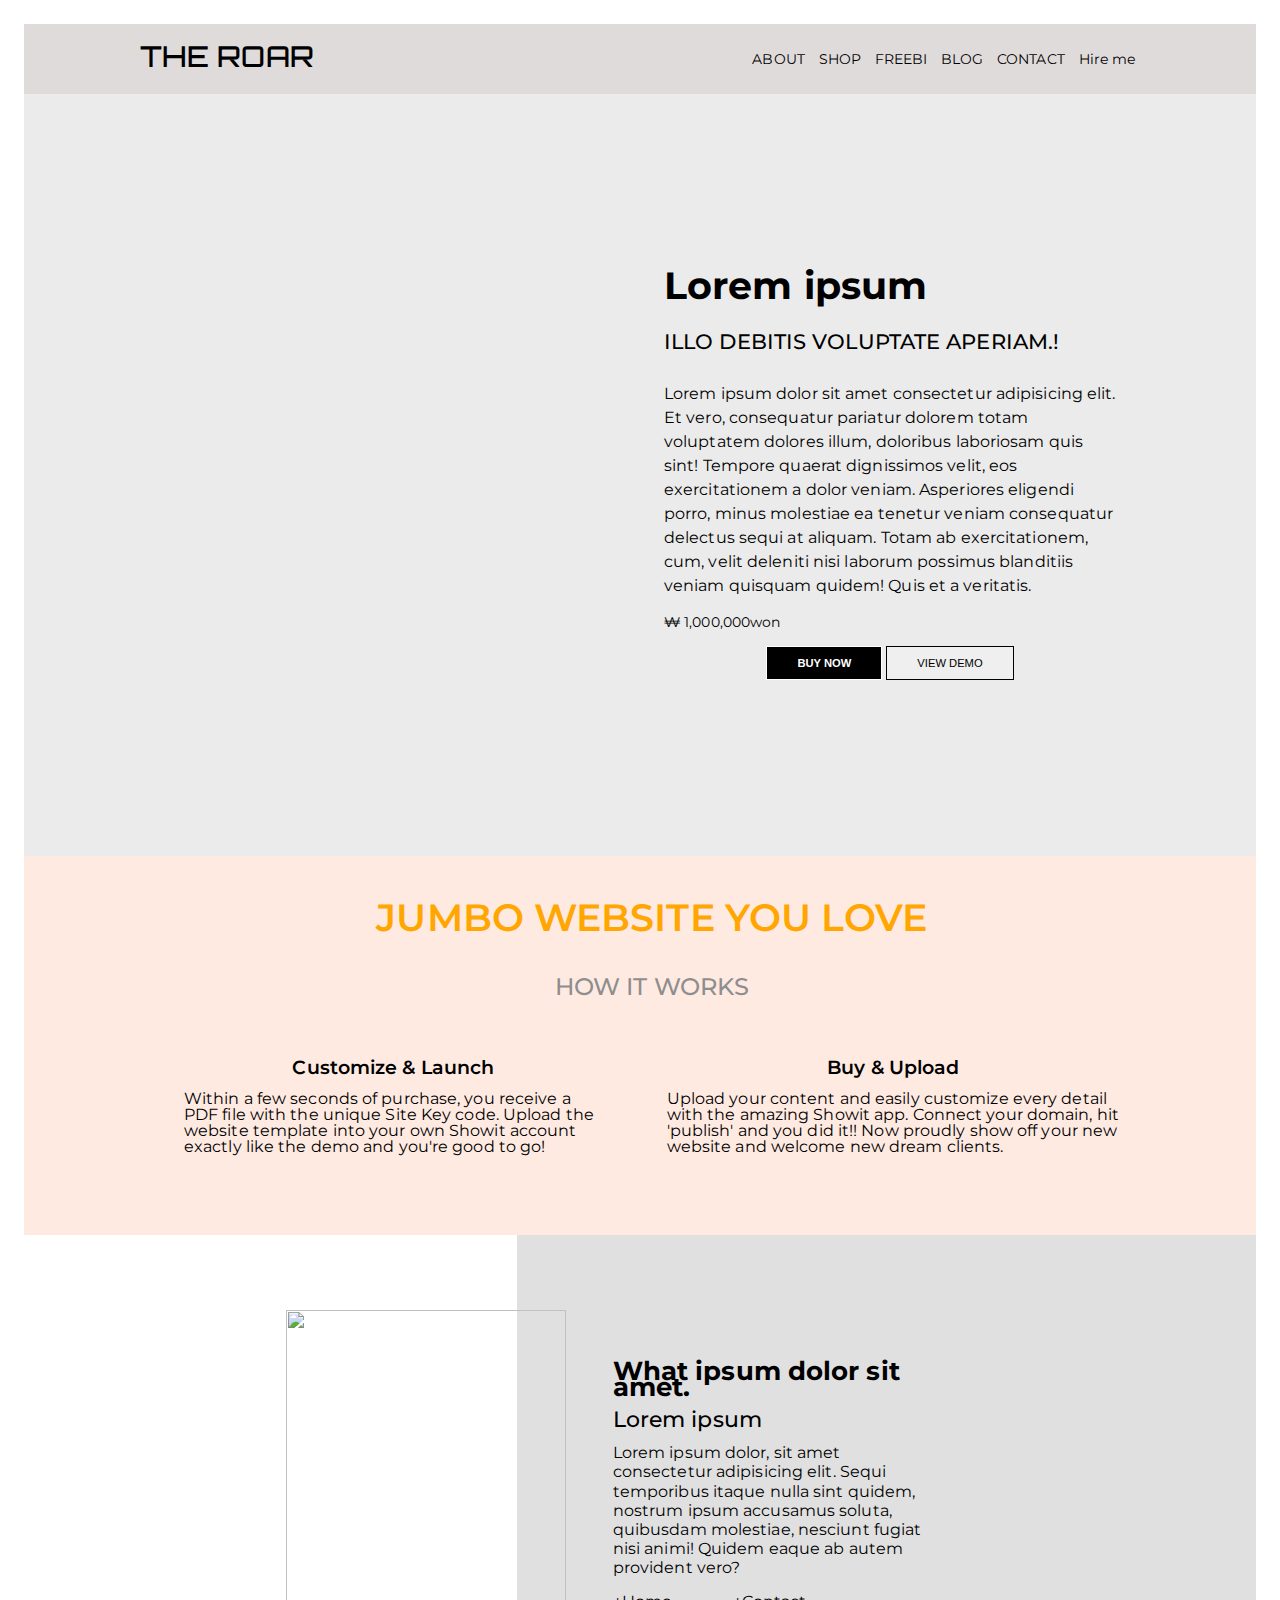
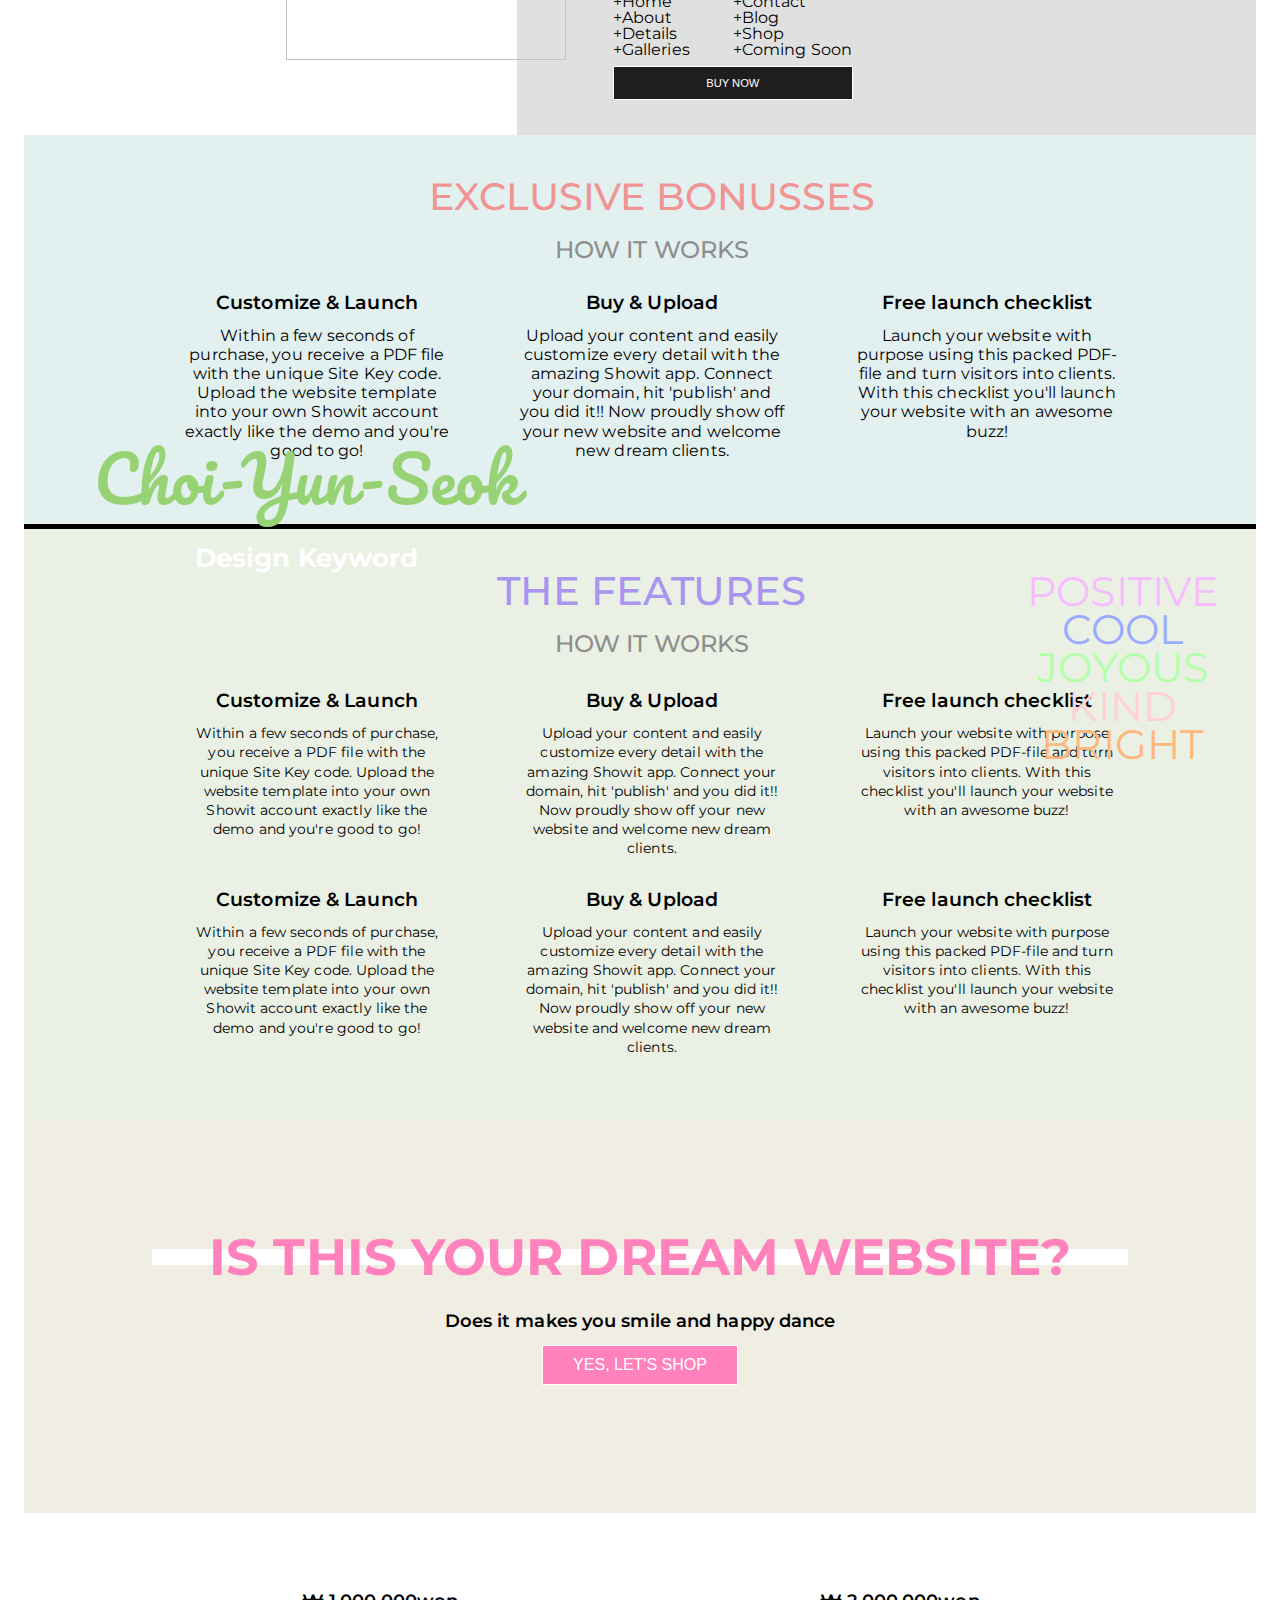
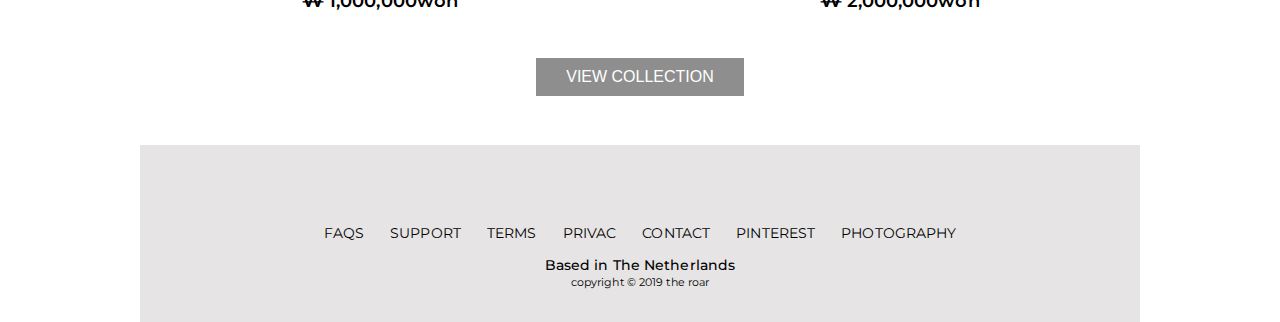
==== commit f5a93223: "Add files via upload" ====
--- a/index.html
+++ b/index.html
@@ -4,309 +4,354 @@
 <head>
   <meta name="viewport" content="width=device-width, initial-scale=1, maximum-scale=3.0">
   <meta charset="utf-8">
-  <title>Yoon_HellCoding_default_ver_02</title>
+  <title>Yoon_HellCoding_12_the-roar</title>
   <link rel="stylesheet" type="text/css" href="style.css">
   <script src="https://kit.fontawesome.com/684e97b7f2.js" crossorigin="anonymous"></script>
 
 </head>
-<!--아이콘 모음
-sns:
-유튜브:<i class="fab fa-youtube"></i>
-인스타:<i class="fab fa-instagram"></i>
-페이스북:<i class="fab fa-facebook"></i>
-카카오톡:
-
-화살표 인디케이터
-좌:<i class="fas fa-angle-left"></i>
-우:<i class="fas fa-angle-right"></i>
-
-화살표 인디케이터(백그라운드 원형)
-좌:<i class="fas fa-chevron-circle-left"></i>
-우:<i class="fas fa-chevron-circle-right"></i>
-
-햄버거 메뉴:<i class="fas fa-bars"></i>
-돋보기:<i class="fas fa-search"></i>
-눈깔:<i class="fas fa-eye"></i>
-카트:<i class="fas fa-shopping-cart"></i>
-위치:<i class="fas fa-location-arrow"></i>
-장바구니:<i class="fas fa-shopping-bag"></i>
-
--->
+<!--아이콘 모음 sns: 유튜브:<i class="fab fa-youtube"></i> 인스타:<i class="fab
+    fa-instagram"></i> 페이스북:<i class="fab fa-facebook"></i> 트위터:<i class="fab
+    fa-twitter"></i> 화살표 인디케이터 좌:<i class="fas fa-angle-left"></i> 우:<i class="fas
+    fa-angle-right"></i> 화살표 인디케이터(백그라운드 원형) 좌:<i class="fas
+    fa-chevron-circle-left"></i> 우:<i class="fas fa-chevron-circle-right"></i> 햄버거
+    메뉴:<i class="fas fa-bars"></i> 더하기 메뉴: <i class="fas fa-plus"></i> 돋보기:<i
+    class="fas fa-search"></i> 눈깔:<i class="fas fa-eye"></i> 카트:<i class="fas
+    fa-shopping-cart"></i> 위치:<i class="fas fa-location-arrow"></i> 장바구니:<i
+    class="fas fa-shopping-bag"></i> 상반신모양: <i class="far fa-user"></i> z-index 안될때
+    부모 요소에 포지션 릴레티브 주면됨 -->
 
 <body>
   <!-- start-->
-  <!-- ----------------------------------시작---------------------------- -->
-
-  <!-- 헤더베너-->
-  <div onclick="location.href ='#'" class="top_banner">
-    비플레인 회원 혜택 & 이 달의 구매 혜택
-  </div>
-
+
+  <!-- 헤더-->
+  <header>
+    <nav>
+      <div>
+        <span>THE ROAR</span>
+      </div>
+      <div>
+        <span>
+          <a href="#">ABOUT</a>
+        </span>
+        <span>
+          <a href="#">SHOP</a>
+        </span>
+        <span>
+          <a href="#">FREEBI</a>
+        </span>
+        <span>
+          <a href="#">BLOG</a>
+        </span>
+        <span>
+          <a href="#">CONTACT</a>
+        </span>
+        <span>
+          <a href="#">Hire me</a>
+        </span>
+      </div>
+
+      <div class="mobile_nav">
+        <span>
+          <a href="#">NAVIGATION</a>
+        </span>
+      </div>
+    </nav>
+  </header>
   <!-- 메인-->
   <main>
-    <header>
-      <nav>
-        <section>
-          <div>
-            <i onclick="location.href = '#'" class="fas fa-bars"></i>
-          </div>
-          <img src="https://www.beplain.co.kr/data/skin/front/designwib/img/icon/beplain_logo.svg" alt="">
-
-          <div>
-            <a href="#"><span>브랜드스토리</span></a>
-            <a href="#"><span>쇼핑</span></a>
-            <a href="#"><span>이벤트</span></a>
-            <a href="#"><span>매거진b</span></a>
-          </div>
-        </section>
-
-        <section>
-          <a href="#"><span>Login</span></a>
-          <a href="#"><span>Join</span></a>
-          <a href="#"><span>Cart</span></a>
-          <a href="#"><i class="fas fa-search"></i></a>
-        </section>
-      </nav>
-    </header>
+    <div class="main_conts">
+      <section>
+        <img
+          src="https://images.unsplash.com/photo-1613989586436-5534ce0f40a8?ixid=MXwxMjA3fDB8MHxwaG90by1wYWdlfHx8fGVufDB8fHw%3D&ixlib=rb-1.2.1&auto=format&fit=crop&w=1234&q=80"
+          alt="">
+      </section>
+
+      <section>
+        <h4>Lorem ipsum</h4>
+        <p>Illo debitis voluptate aperiam.!</p>
+
+        <span>
+          Lorem ipsum dolor sit amet consectetur adipisicing elit. Et vero, consequatur
+          pariatur dolorem totam voluptatem dolores illum, doloribus laboriosam quis sint!
+          Tempore quaerat dignissimos velit, eos exercitationem a dolor veniam. Asperiores
+          eligendi porro, minus molestiae ea tenetur veniam consequatur delectus sequi at
+          aliquam. Totam ab exercitationem, cum, velit deleniti nisi laborum possimus
+          blanditiis veniam quisquam quidem! Quis et a veritatis.
+        </span>
+
+        <div>
+          ₩ 1,000,000won
+        </div>
+        <div>
+          <button>BUY NOW</button>
+          <button>VIEW DEMO</button>
+        </div>
+      </section>
+    </div>
   </main>
-  <!-- 아티클-->
-  <article class="arti_one">
-    <section>
-      <img src="https://www.beplain.co.kr/data/skin/front/designwib/img/banner/e7f5c99e9c5cbb818f94a88e34144f40_81544.jpg" alt="">
-    </section>
-    <section>
-      <h2>GREENFUL</h2>
-      <p>피부 정화 효과에 도움을 주는 녹두 추출물!</p>
-      <p>비플레인 베스트 셀러 녹두폼부터 신제품 녹두토너까지!</p>
-      <p>녹두라인 전 제품을 바로 만나보세요!</p>
-      <button>VIEW MORE</button>
-    </section>
-  </article>
-
-  <article class="arti_two">
-    <section>
-      <img src="https://www.beplain.co.kr/data/skin/front/designwib/img/banner/7cf39ebd7ed6dcb7786bc5cdf8f2b0ac_82316.jpg" alt="">
-    </section>
-    <section>
-      <h2>CICAFUL</h2>
-      <p>더욱 다채로워진 시카풀 라인을 만나보세요.</p>
-      <p>피부 진정이 필요하신 분이라면 바로 클릭!</p>
-      <br>
-      <button>VIEW MORE</button>
-    </section>
-  </article>
-
-  <article class="arti_three">
-    <section>
-      <img src="https://www.beplain.co.kr/data/skin/front/designwib/img/banner/e13a34fdbb3c4f0c865af62bc30ca918_18213.jpg" alt="">
-    </section>
-    <section>
-      <h2>ONLY beplain</h2>
-      <p>비플레인 공식 홈페이지에서만 만나볼 수 있는</p>
-      <p>비플레인 굿즈와 한정 특가 & 구성을 바로 확인해보세요.</p>
-      <br>
-      <button>VIEW MORE</button>
-    </section>
-  </article>
-
-  <!-- 프로덕트_text-->
-  <article class="pro_text">
-    <div>
-      <img src="https://www.beplain.co.kr/data/skin/front/designwib/img/icon/scroll_arrow.png" alt="">
-      <br>
-      <p>Scroll</p>
-    </div>
-
-    <p>Product</p>
-
-    <div>
-      <p>+More</p>
-    </div>
-  </article>
-
-  <!-- 프로덕트-->
-  <article class="pro__">
-    <section>
-      <img src="https://www.beplain.co.kr/data/goods/19/03/12/1000000033/1000000033_main_056.jpg">
-      <h4>[SET] 캐모마일 약산성 토너...</h4>
-      <span>42,000</span>
-      <span>27,900원</span>
-      <img src="https://www.beplain.co.kr/data/icon/goods_icon/icon_soldout.gif" alt="">
-    </section>
-
-    <section>
-      <img src="https://www.beplain.co.kr/data/goods/20/07/31/1000000069/1000000069_main_096.jpg">
-      <h4>캐모마일 약산성 토너 190ml...</h4>
-      <span>21,000</span>
-      <span>17,900원</span>
-      <img src="https://www.beplain.co.kr/data/icon/goods_icon/icon_soldout.gif" alt="">
-    </section>
-
-    <section>
-      <img src="https://www.beplain.co.kr/data/goods/20/06/23/1000000058/1000000058_main_099.jpg">
-      <h4>히알로니 로션...</h4>
-      <span>42,000</span>
-      <span>12,900원</span>
-      <img src="https://www.beplain.co.kr/data/icon/goods_icon/icon_soldout.gif" alt="">
-    </section>
-  </article>
-
-  <!-- 배너-->
-  <article class="bottom_banner">
-    <section>
-      <div>
-        <h4>Pick Your Beplain</h4>
-        <p>비플레인이 제안하는 피부 고민별 제품</p>
-      </div>
-
-      <div>
-        <p>+More</p>
-      </div>
-    </section>
-
-    <section>
-      <div>
-        <img src="https://www.beplain.co.kr/data/skin/front/designwib/img/icon/type_icon_01.png" alt="">
-        <span>Calming</span>
-        <p>진정</p>
-      </div>
-
-      <div>
-        <img src="https://www.beplain.co.kr/data/skin/front/designwib/img/icon/type_icon_02.png" alt="">
-        <span>Moisturizing</span>
-        <p>수분/보습</p>
-      </div>
-    </section>
-
-    <section>
-      <div>
-        <img src="https://www.beplain.co.kr/data/skin/front/designwib/img/icon/type_icon_03.png" alt="">
-        <span>Purifying</span>
-        <p>피지/각질/모공</p>
-      </div>
-
-      <div>
-        <img src="https://www.beplain.co.kr/data/skin/front/designwib/img/icon/type_icon_04.png" alt="">
-        <span>Sun Care</span>
-        <p>자외선 차단</p>
-      </div>
-    </section>
-  </article>
-
-  <!-- our_tetxt-->
-  <article class="our_text">
-    <h2>our text</h2>
-  </article>
-
-  <!-- our-->
-  <article class="our_">
-    <section>
-      <iframe class="video-view" src="https://www.youtube.com/embed/g-k6zm6khC8" frameborder="0" allow="accelerometer; encrypted-media; gyroscope; picture-in-picture" allowfullscreen></iframe>
-    </section>
-
-    <section>
-      <div>
-        <a href="#"><img src="https://www.beplain.co.kr/data/skin/front/designwib/img/banner/video_022.jpg" alt="">
-        </a>
-        <p>How To Beplain<br>
-          시카풀 앰플 L편</p>
-      </div>
-
-      <div>
-        <a href="#"><img src="https://www.beplain.co.kr/data/skin/front/designwib/img/banner/video_02.jpg" alt="">
-        </a>
-        <p>How To Beplain<br>
-          녹두 약산성 클렌징폼 편</p>
-      </div>
-
-      <div>
-        <a href="#"><img src="https://www.beplain.co.kr/data/skin/front/designwib/img/banner/video_03.jpg" alt="">
-        </a>
-        <p>How To Beplain<br>
-          캐모마일 약산성 토너 편</p>
-      </div>
-
-    </section>
-  </article>
-  <!-- 푸터-->
-
+  <!-- 아티클 how_it-->
+  <article class="how_it">
+    <div>
+      <section>
+        <h2>Jumbo website you love</h2>
+        <h5>HOW IT WORKS</h5>
+      </section>
+
+      <section>
+        <div>
+          <h5>Customize & Launch</h5>
+          <span>Within a few seconds of purchase, you receive a PDF file with the unique
+            Site Key code. Upload the website template into your own Showit account exactly
+            like the demo and you're good to go!</span>
+        </div>
+
+        <div>
+          <h5>Buy & Upload</h5>
+          <span>Upload your content and easily customize every detail with the amazing
+            Showit app. Connect your domain, hit 'publish' and you did it!! Now proudly show
+            off your new website and welcome new dream clients.
+          </span>
+        </div>
+      </section>
+
+      <section>
+        <button>easy! Buy Now!!</button>
+      </section>
+    </div>
+  </article>
+  <!-- 아티클 what-->
+  <article class="what_">
+    <div>
+      <section>
+        <img
+          src="https://images.unsplash.com/photo-1613922919860-963f77428475?ixid=MXwxMjA3fDB8MHxwaG90by1wYWdlfHx8fGVufDB8fHw%3D&ixlib=rb-1.2.1&auto=format&fit=crop&w=1234&q=80"
+          alt="">
+      </section>
+
+      <section>
+
+        <h4>What ipsum dolor sit amet.</h4>
+        <p>Lorem ipsum</p>
+
+        <span>
+          Lorem ipsum dolor, sit amet consectetur adipisicing elit. Sequi temporibus
+          itaque nulla sint quidem, nostrum ipsum accusamus soluta, quibusdam molestiae,
+          nesciunt fugiat nisi animi! Quidem eaque ab autem provident vero?
+        </span>
+
+        <div>
+          <ul>
+            <li>+Home</li>
+            <li>+About</li>
+            <li>+Details</li>
+            <li>+Galleries</li>
+          </ul>
+
+          <ul>
+            <li>+Contact</li>
+            <li>+Blog</li>
+            <li>+Shop</li>
+            <li>+Coming Soon</li>
+          </ul>
+        </div>
+
+        <div>
+          <button>BUY NOW</button>
+        </div>
+      </section>
+    </div>
+  </article>
+
+  <!-- 아티클 how_it-->
+  <article class="exclusive_">
+    <div>
+      <section>
+        <h2>exclusive bonusses</h2>
+        <h5>HOW IT WORKS</h5>
+      </section>
+
+      <section>
+        <div>
+          <h5>Customize & Launch</h5>
+          <span>Within a few seconds of purchase, you receive a PDF file with the unique
+            Site Key code. Upload the website template into your own Showit account exactly
+            like the demo and you're good to go!</span>
+        </div>
+
+        <div>
+          <h5>Buy & Upload</h5>
+          <span>Upload your content and easily customize every detail with the amazing
+            Showit app. Connect your domain, hit 'publish' and you did it!! Now proudly show
+            off your new website and welcome new dream clients.
+          </span>
+        </div>
+
+        <div>
+          <h5>Free launch checklist</h5>
+          <span>Launch your website with purpose using this packed PDF-file and turn
+            visitors into clients. With this checklist you'll launch your website with an
+            awesome buzz!</span>
+        </div>
+      </section>
+
+      <section>
+        <button>easy! Buy Now!!</button>
+      </section>
+    </div>
+  </article>
+
+  <!--아티클 design_-->
+  <article class="design_">
+    <div>
+      <section>
+        <div>
+          <p>
+            Choi-Yun-Seok</p>
+          </p>
+          <span>
+            Design Keyword
+          </span>
+        </div>
+      </section>
+
+      <section>
+        <div>
+          <img
+            src="https://images.unsplash.com/photo-1613869810108-70f9fe0cdef5?ixid=MXwxMjA3fDB8MHxwaG90by1wYWdlfHx8fGVufDB8fHw%3D&ixlib=rb-1.2.1&auto=format&fit=crop&w=1402&q=80"
+            alt="">
+
+        </div>
+
+        <div>
+          <p>POSITIVE</p>
+          <p>COOL</p>
+          <p>JOYOUS</p>
+          <p>KIND</p>
+          <p>BRIGHT</p>
+        </div>
+
+      </section>
+    </div>
+  </article>
+
+  <!-- 아티클 feature-->
+  <article class="feature_">
+    <div>
+      <section>
+        <h2>The features</h2>
+        <h5>HOW IT WORKS</h5>
+      </section>
+
+      <section>
+        <div>
+          <h5>Customize & Launch</h5>
+          <span>Within a few seconds of purchase, you receive a PDF file with the unique
+            Site Key code. Upload the website template into your own Showit account exactly
+            like the demo and you're good to go!</span>
+        </div>
+
+        <div>
+          <h5>Buy & Upload</h5>
+          <span>Upload your content and easily customize every detail with the amazing
+            Showit app. Connect your domain, hit 'publish' and you did it!! Now proudly show
+            off your new website and welcome new dream clients.
+          </span>
+        </div>
+
+        <div>
+          <h5>Free launch checklist</h5>
+          <span>Launch your website with purpose using this packed PDF-file and turn
+            visitors into clients. With this checklist you'll launch your website with an
+            awesome buzz!</span>
+        </div>
+      </section>
+
+      <section>
+        <div>
+          <h5>Customize & Launch</h5>
+          <span>Within a few seconds of purchase, you receive a PDF file with the unique
+            Site Key code. Upload the website template into your own Showit account exactly
+            like the demo and you're good to go!</span>
+        </div>
+
+        <div>
+          <h5>Buy & Upload</h5>
+          <span>Upload your content and easily customize every detail with the amazing
+            Showit app. Connect your domain, hit 'publish' and you did it!! Now proudly show
+            off your new website and welcome new dream clients.
+          </span>
+        </div>
+
+        <div>
+          <h5>Free launch checklist</h5>
+          <span>Launch your website with purpose using this packed PDF-file and turn
+            visitors into clients. With this checklist you'll launch your website with an
+            awesome buzz!</span>
+        </div>
+      </section>
+
+      <section>
+        <button>easy! Buy Now!!</button>
+      </section>
+    </div>
+  </article>
+
+  <!--Dream-->
+  <article class="dream">
+    <h2>Is this your dream website?</h2>
+    <p>Does it makes you smile and happy dance</p>
+    <button>yes, let's shop</button>
+  </article>
+
+  <!--collection-->
+  <article class="collection">
+    <div>
+      <section>
+        <div>
+          <img
+            src="https://images.unsplash.com/photo-1612831197872-e4e4ca7f623f?ixid=MXwxMjA3fDF8MHxwaG90by1wYWdlfHx8fGVufDB8fHw%3D&ixlib=rb-1.2.1&auto=format&fit=crop&w=1950&q=80"
+            alt="">
+
+          <img
+            src="https://images.unsplash.com/photo-1593642634402-b0eb5e2eebc9?ixlib=rb-1.2.1&ixid=MXwxMjA3fDB8MHxwaG90by1wYWdlfHx8fGVufDB8fHw%3D&auto=format&fit=crop&w=1350&q=80"
+            alt="">
+        </div>
+        <h4>₩ 1,000,000won</h4>
+      </section>
+
+      <section>
+        <div>
+          <img
+            src="https://images.unsplash.com/photo-1553117535-5edfe8ab4b8a?ixlib=rb-1.2.1&ixid=MXwxMjA3fDB8MHxwaG90by1wYWdlfHx8fGVufDB8fHw%3D&auto=format&fit=crop&w=1349&q=80"
+            alt="">
+          <img
+            src="https://images.unsplash.com/photo-1493946947703-a0e68b050bee?ixlib=rb-1.2.1&ixid=MXwxMjA3fDB8MHxwaG90by1wYWdlfHx8fGVufDB8fHw%3D&auto=format&fit=crop&w=2100&q=80"
+            alt="">
+        </div>
+        <h4>₩ 2,000,000won</h4>
+      </section>
+    </div>
+
+    <div>
+      <button>view collection</button>
+    </div>
+  </article>
+
+  <!--footer-->
   <footer>
-    <section>
-      <div>
-        <h5>Customer center</h5>
-        <h4>0000-0000</h4>
-        <p>OPEN TIME (10:00 ~ 17:00)</p>
-        <p>LUNCH (12:30 ~ 14:00)</p>
-        <p>OFF (SATURDAY, SUNDAY, HOLIDAY)</p>
-      </div>
-
-      <div>
-        <h5>Returns & Exchange</h5>
-        <h4>반품 주소</h4>
-        <span>서울특별시 양천구 목동서로 117 2층<br>
-          (목동,양천우체국)</span>
-        <span>배송조회 ></span>
-      </div>
-
-      <div>
-        <h5>Bank info</h5>
-        <span>우리은행 1005-703-651527 (주)모먼츠컴퍼니</span>
-        <br>
-        <button>인터넷뱅킹바로가기 ˅</button>
-      </div>
-
-      <div class="pc_fot">
-        <h5>About</h5>
-        <span>회사소개</span>
-        <span>이용약관</span>
-        <span>이용안내</span>
-        <span>개인정보처리방침</span>
-      </div>
-
-      <div class="pc_fot_two">
-        <h5>Follow us</h5>
-        <div>
-          <a href="#"><i class="fab fa-youtube"></i></a>
-          <a href="#"><i class="fab fa-instagram"></i></a>
-          <a href="#"><i class="fab fa-facebook"></i></a>
-        </div>
-      </div>
-    </section>
-
-    <section>
-      <div>
-
-        <div class="mobile_ft">
-          <a href="#"><i class="fab fa-youtube"></i></a>
-          <a href="#"><i class="fab fa-instagram"></i></a>
-          <a href="#"><i class="fab fa-facebook"></i></a>
-        </div>
-
-        <div class="mobile_ft_two">
-          <span>회사소개</span>
-          <span>이용약관</span>
-          <span>이용안내</span>
-          <span>개인정보처리방침</span>
-        </div>
-        <div>
-          <span>상호명 : 주식회사 모먼츠컴퍼니</span>
-          <span>대표 : 정윤진</span>
-          <span>주소 : 서울특별시 강남구 도산대로 145 (인우빌딩) 407호</span>
-          <span>사업자등록번호 : 842-86-01047 <a href="#">[사업자번호조회]</a></span><br>
-          <span>통신판매업신고 : 제2018-서울마포-1985호</span>
-          <span>개인정보관리자 : 정윤진</span>
-          <span>Business : business@momentsco.com</span>
-          <span>CS : contact@momentsco.com</span>
-          <p>(c) 2020 beplain. Hosting by NHN GODO.</p>
-        </div>
-        <div>
-          <img src="https://www.beplain.co.kr/data/skin/front/designwib/img/KakaoTalk_20201229_173800411.png" alt="">
-        </div>
-      </div>
-    </section>
-
+    <ul>
+      <li><a href="#">FAQS</a></li>
+      <li><a href="#">SUPPORT</a></li>
+      <li><a href="#">TERMS</a></li>
+      <li><a href="#">PRIVAC</a></li>
+      <li><a href="#">CONTACT</a></li>
+      <li><a href="#">PINTEREST</a></li>
+      <li><a href="#">PHOTOGRAPHY</a></li>
+    </ul>
+
+    <P>Based in The Netherlands</P>
+    <span>copyright © 2019 the roar</span>
   </footer>
-
 </body>
 
-</html>
+</html>--- a/style.css
+++ b/style.css
@@ -6,7 +6,10 @@
 @import url('https://fonts.googleapis.com/css2?family=Rubik:wght@400;500;600&display=swap');
 /* 고오급 영어 폰트  font-family: 'Montserrat', sans-serif;*/
 @import url('https://fonts.googleapis.com/css2?family=Montserrat:ital,wght@0,300;0,400;0,500;0,600;0,700;1,400;1,500;1,600&display=swap');
-
+/* 각진 영어 폰트  font-family: 'Orbitron', sans-serif;*/
+@import url('https://fonts.googleapis.com/css2?family=Orbitron:wght@900&display=swap');
+/*필기체 영어 글씨 */
+@import url('https://fonts.googleapis.com/css2?family=Pacifico&display=swap');
 * {
   margin: 0;
   padding: 0;
@@ -15,17 +18,17 @@
 }
 
 img {
-  width: 100px;
+  width:500px;
 }
 
 body {
-  font-family: 'Noto Sans KR', sans-serif;
+  
+  padding: 1.5rem 1.5rem 0 1.5rem ;
   font-family: 'Montserrat', sans-serif;
   font-size: 0.9rem;
   line-height: 1rem;
   color: black;
   letter-spacing: 0.1px;
-  background: white;
 }
 
 h1,
@@ -39,10 +42,10 @@
 
 h2 {
   font-size: 2rem;
-  margin-bottom: 1.5rem;
+  margin-bottom: 3rem;
   text-transform: uppercase;
 }
-
+ 
 h3 {
   font-size: 1.2rem;
   margin-bottom: 1rem;
@@ -87,1159 +90,1059 @@
   cursor: pointer;
 }
 
+ul li {
+  list-style: none;
+}
+
 /* ㅡㅡㅡㅡㅡㅡㅡㅡㅡㅡㅡㅡㅡㅡㅡㅡㅡㅡㅡㅡㅡㅡㅡㅡㅡㅡㅡㅡㅡstartㅡㅡㅡㅡㅡㅡㅡㅡㅡㅡㅡㅡㅡㅡㅡㅡㅡㅡㅡㅡㅡㅡㅡㅡㅡㅡㅡㅡ*/
-/*ㅡㅡㅡㅡㅡㅡㅡㅡㅡㅡㅡㅡㅡㅡㅡㅡㅡㅡㅡㅡㅡㅡ모바일 시작(0~690px) ㅡㅡㅡㅡㅡㅡㅡㅡㅡㅡㅡㅡㅡㅡㅡㅡㅡㅡㅡㅡ*/
-@media (min-width:0px) and (max-width:690px) {
-  body {
-    padding-top: 2rem;
+/*ㅡㅡㅡㅡㅡㅡㅡㅡㅡㅡㅡㅡㅡㅡㅡㅡㅡㅡㅡㅡㅡㅡ모바일 시작(0~639px) ㅡㅡㅡㅡㅡㅡㅡㅡㅡㅡㅡㅡㅡㅡㅡㅡㅡㅡㅡㅡ*/
+@media (max-width:999px) {
+  header {
+    width:100%;
+    padding:1rem;
+    background-color: #e0dbdb;
   }
-
-  .top_banner {
-    width: 100%;
-    height: 40px;
-    background: #2971a4;
-    color: white;
-    text-align: center;
-    line-height: 2.5rem;
-    cursor: pointer;
-    position: fixed;
-    top: 0;
-    z-index: 1;
-  }
-
-  /* 메인 */
-  main {
-    width: 100%;
-    height: 300px;
-    background: url('https://www.beplain.co.kr/data/skin/front/designwib/img/banner/51ede99afa8d38a1e04ae1121e32f7bc_91058.jpg') no-repeat;
-    background-size: cover;
-    background-position: left top;
-  }
-
-  header {
-    width: 100%;
-    height: 80px;
-    padding: 1rem 0;
-    background: white;
-  }
-
   header nav {
-    width: 100%;
-    height: 40px;
-    margin: 0 auto;
-    padding: 0 5%;
     display: flex;
     justify-content: space-between;
     align-items: center;
   }
-
-  header nav> :first-child {
-    width: 150px;
-    height: 40px;
-    display: flex;
-    justify-content: flex-start;
-    align-items: center;
+  header nav> :nth-child(1)> span {
+    font-family: 'Orbitron', sans-serif;
+    font-size: 1.8rem;
+    font-weight: 500;
   }
-
-  header nav> :first-child i {
-    cursor: pointer;
-    font-size: 1rem;
-    align-items: center;
-    margin-top: 0;
-  }
-
-  header nav> :first-child> :first-child {
-    align-items: center;
-  }
-
-  header nav> :first-child img {
-    width: 100px;
-    margin-left: 2rem;
-  }
-
-  header nav> :first-child> :last-child a {
+  
+
+  header nav> :nth-child(2) {
     display: none;
   }
-
-  header nav> :last-child>a {
-    margin-left: 0.4rem;
-    font-size: 0.5rem;
+      /*메인*/
+      main {
+        width:100%;
+        padding:3rem 1.5rem;
+        background-color: #ebebeb;
+      }
+      
+      main img {
+        width:100%;
+      }
+  
+      main> :nth-child(1)> :nth-child(2) {
+        width:100%;
+        padding:2rem 1rem;
+        text-align: center;
+      }
+  
+      main> :nth-child(1)> :nth-child(2) h4 {
+        font-size: 2rem;
+        line-height: 2rem;
+      }
+  
+      main> :nth-child(1)> :nth-child(2) p {
+        text-transform: uppercase;
+        margin:0.5rem 0;
+        font-weight: 500;
+      }
+  
+      main> :nth-child(1)> :nth-child(2) span {
+        font-size: 0.8rem;
+        line-height: 1.5rem;
+      }
+  
+      main> :nth-child(1)> :nth-child(2)> :nth-child(4) {
+        margin:1rem 0;
+      }
+      main> :nth-child(1)> :nth-child(2)> :nth-child(5) {
+        text-align: center;
+      }
+  
+      main> :nth-child(1)> :nth-child(2)> :nth-child(5)>:nth-child(1) {
+        width:100px;
+        background-color: black;
+        color:white;
+        font-weight: 700;
+        font-size: 0.5rem;
+        padding:10px 15px;
+      }
+  
+      main> :nth-child(1)> :nth-child(2)> :nth-child(5)>:nth-child(2) {
+        width:100px;
+        border:1px solid black;
+        font-size: 0.5rem;
+        padding:10px 15px;
+      }
+      
+    /* how it */
+    .how_it {
+      width:100%;
+      background:#ffeae2;
+      padding:3rem ;
+    }
+
+    .how_it> :nth-child(1)> :nth-child(1) {
+      text-align: center;
+    }
+
+    .how_it> :nth-child(1)> :nth-child(1) h2 {
+      color:#ffa600;
+      font-size:4vw;
+      font-weight: 500;
+      line-height: 1.7rem;
+      margin:0;
+    }
+
+    .how_it> :nth-child(1)> :nth-child(1) h5 {
+      font-weight: 500;
+      margin: 1.5rem 0;
+    }
+
+    .how_it> :nth-child(1)> :nth-child(2) {
+      
+    }
+
+    .how_it> :nth-child(1)> :nth-child(2)> :nth-child(2) {
+      margin: 1rem 0;
+    }
+
+    .how_it> :nth-child(1)> :nth-child(2) div h5 {
+      color:black;
+      font-weight: 600;
+      text-align: center;
+      margin-bottom: 1rem;
+      font-size: 3vw;
+    }
+
+    .how_it> :nth-child(1)> :nth-child(2) div span {
+      font-size:0.8rem;
+    }
+
+    .how_it> :nth-child(1)> :nth-child(3) {
+      text-align: center;
+    }
+
+    .how_it> :nth-child(1)> :nth-child(3) button {
+      background-color: #000000;
+      color:white;
+      border-radius: 10px;
+    }
+
+        /* 아티클 what */
+        .what_ {
+          width:100%;
+          height: 100%;
+          text-align: center;
+        }
+
+        .what_> :first-child {
+          width:100%;
+          
+        }
+
+        .what_> :first-child> :first-child{
+          width:100%;
+          height: 40%;
+          text-align: center;
+          margin-top: 4rem;
+          margin-bottom: -2rem;
+        }
+        .what_> :first-child> :first-child img {
+          width:50%;
+        }
+
+        .what_> :first-child> :last-child{
+          width:100%;
+          padding:3rem;
+          background-color: #e0e0e0;
+        }
+
+        
+    .what_ >:first-child> :last-child h4 {
+      font-size: 3.2vw;
+      font-weight: 700;
+    }
+
+    .what_ >:first-child> :last-child p {
+      margin:0.5rem 0;
+      font-size: 2.5vw;
+    }
+
+    .what_ >:first-child> :last-child span {
+      font-size: 1.9vw;
+      font-weight: 400;
+      line-height: 1rem;
+      color:#5f5f5f;
+    }
+
+    .what_ >:first-child> :last-child> :nth-child(4) {
+      display: flex;
+    }
+
+    .what_ >:first-child> :last-child> :nth-child(4) ul {
+      width:130px;
+      margin-top: 0.5rem;
+      margin:1rem auto 1.5rem auto;
+    }
+
+    .what_ >:first-child> :last-child> :nth-child(4) ul li {
+      text-align: left;
+      font-size: 3vw;
+    }
+
+    .what_ >:first-child> :last-child> :nth-child(5) {
+      text-align: center;
+    }
+
+    .what_ >:first-child> :last-child> :nth-child(5) button {
+      width:240px;
+      background-color: #1f1e1e;
+      color:white;
+      margin: 1rem auto 0 auto;
+    }
+
+        /* exclusive */
+        .exclusive_ {
+          width:100%;
+          background:#e3f0f0;
+          padding:4rem 1.3rem 2rem 1.3rem;
+        }
+        .exclusive_> :nth-child(1) {
+          width:100%;
+          margin:0 auto;
+        }
+        .exclusive_> :nth-child(1)> :nth-child(1) {
+          text-align: center;
+        }
+    
+        .exclusive_> :nth-child(1)> :nth-child(1) h2 {
+          color:#f09494;
+          font-size:2rem;
+          font-weight: 500;
+          line-height: 1.7rem;
+          margin-bottom: 0;
+        }
+    
+        .exclusive_> :nth-child(1)> :nth-child(1) h5 {
+          font-size: 1.5rem;
+          font-weight: 600;
+          margin-top: 1rem;
+          margin-bottom: 1.5rem;
+        }
+    
+        .exclusive_> :nth-child(1)> :nth-child(2) {
+          padding:1rem;
+        }
+    
+        .exclusive_> :nth-child(1)> :nth-child(2) div {
+          padding-bottom:1rem;
+          margin-bottom: 1rem;
+          text-align: left;
+        }
+    
+        .exclusive_> :nth-child(1)> :nth-child(2) div h5 {
+          color:black;
+          font-weight: 600;
+          text-align: center;
+          margin-bottom: 1rem;
+          font-size: 2.5vw;
+        }
+    
+        .exclusive_ button {
+          display: none;
+        }
+
+            /* design_*/
+    .design_ {
+      width:100%;
+      background-color: #000000;
+    }
+
+    .design_ img {
+      margin:0
+    }
+
+
+    .design_ section {
+      width:100%;
+    }
+
+    .design_> :first-child > :first-child {
+      padding:3rem 2rem 0 2rem;
+      text-align: center;
+    }
+
+    .design_> :first-child > :last-child {
+      padding:1rem 2rem;
+      text-align: center;
+    }
+
+    .design_ img {
+      width:100%;
+    }
+
+    .design_> :first-child > :first-child> :first-child p {
+      font-family: 'Pacifico', cursive;
+      font-size: 8vw;
+      color:#97d374;
+    }
+
+    .design_> :first-child > :first-child> :first-child span {
+      font-size: 4vw;
+      font-weight: bold;
+      color:white;
+      line-height: 4rem;
+    }
+
+    .design_> :first-child> :last-child {
+      font-size: 9vw;
+    }
+    .design_> :first-child> :last-child> :last-child {
+      margin:0 auto;
+      padding:3rem 0;
+      
+    }
+
+    .design_> :first-child > :last-child> :last-child> :nth-child(1) {
+      color:#f7bcff;
+
+    }
+    .design_> :first-child > :last-child> :last-child> :nth-child(2) {
+      color:#98abff
+      
+    }
+    .design_> :first-child > :last-child> :last-child> :nth-child(3) {
+      color:#b2ffa8
+      
+    }
+    .design_> :first-child > :last-child> :last-child> :nth-child(4) {
+      color:#ffd1d7
+      
+    }
+    .design_> :first-child > :last-child> :last-child> :nth-child(5) {
+      color:#ffb77c
+      
+    }
+    .design_> :first-child > :last-child p {
+      text-align: center;
+      margin:0.8rem 0;
+      font-size: 7vw;
+      line-height: 2rem;
+      
+      text-shadow: 1px 1px 1px white;
+    }
+            /* feature*/
+            .feature_ {
+              width:100%;
+              background:#eaf0e3;
+              padding:4rem 1.3rem 2rem 1.3rem;
+              text-align: center;
+            }
+            .feature_> :nth-child(1) {
+              width:100%;
+              margin:0 auto;
+            }
+        
+            .feature_ h2 {
+              color:#a994f0;
+              font-size:2.5rem;
+              font-weight: 500;
+              line-height: 1.7rem;
+              margin-bottom: 0;
+            }
+        
+            .feature_> :nth-child(1)> :nth-child(1) h5 {
+              font-size: 1.5rem;
+              font-weight: 600;
+              margin: 1.5rem 0;
+            }
+        
+            .feature_> :nth-child(1)> :nth-child(2) div,
+            .feature_> :nth-child(1)> :nth-child(3) div {
+              width:100%;
+              padding:0 2rem;
+              text-align: left;
+              margin:1rem 0;
+              padding:1rem 0;
+            }
+        
+            .feature_> :nth-child(1)> :nth-child(2) div h5,
+            .feature_> :nth-child(1)> :nth-child(3) div h5 {
+              color:black;
+              font-size: 1rem;
+              font-weight: 600;
+              text-align: center;
+              margin-bottom: 1rem;
+            }
+    
+            .feature_> :nth-child(1)> :nth-child(2) div span,
+            .feature_> :nth-child(1)> :nth-child(3) div span {
+              line-height: 1.2rem;
+            }
+        
+            .feature_ button {
+              display: none;
+            }
+
+                       /* dream*/
+           .dream {
+            width:100%;
+            background:#f0ede3;
+            padding:4rem 0;
+            text-align: center;
+          }
+
+          .dream h2 {
+            width:100%;
+            background:#ffffff;
+            color:#ff82bc;
+            font-size: 4.5vw;
+            text-align: center;
+          }
+
+          .dream p {
+            font-weight: 500;
+            font-size: 0.8rem;
+            margin-bottom: 1rem;
+          }
+
+          .dream button {
+            background: #ff82bc;
+            color:white;
+          }
+
+                    /* collection*/
+                    .collection {
+                      width:100%;
+                      padding:3rem;
+                      margin:0 auto;
+                      text-align: center;
+                    }
+          
+                    .collection> :first-child {
+                      width:100%;
+                      margin:0 auto 3rem auto;
+                    }
+          
+                    .collection> :first-child section {
+                      width:100%;
+                      text-align: center;
+                      margin-bottom: 3rem;
+                    }
+          
+                    .collection> :first-child section h4 {
+                      color:black;
+                      font-weight: 600;
+                      margin-top: 2rem;
+                    }
+          
+                    .collection section div {
+                      position: relative;
+                    }
+          
+                    .collection section div> img {
+                      width:100%;
+                    }
+          
+                    .collection section div> :last-child {
+                      position: absolute;
+                      top:0%;
+                      left:0%;
+                      opacity: 0;
+                      transition:0.7s;
+                      cursor: pointer;
+                    }
+          
+                    .collection section div> :last-child:hover {
+                      opacity: 1;
+                    }
+          
+                    .collection> :last-child {
+                      text-align: center;
+                    }
+          
+                    .collection> :last-child button {
+                      width:100%;
+                      background-color: #8e8e8e;
+                      color:white;
+                      margin:0 auto;
+                    }
+
+/*푸터*/
+          footer {
+            width:100%;
+            padding:3rem 2rem 3rem 2rem;
+            margin:0 auto;
+            background:#e6e4e4;
+            text-align: center;
+          }
+
+          footer ul {
+            width:100%;
+            margin:0 auto 1rem auto;
+          }
+
+          footer ul li {
+            font-size: 1rem;
+            margin-bottom: 1rem;
+          }
+
+          footer p {
+            font-weight: 600;
+            margin: 0.5rem 0;
+          }
+
+          footer span {
+            font-size: 0.7rem;
+          }
+          
+  
+}
+
+
+  /*---------------------- PC(989~px)-------------------------------- 시작 */
+@media (min-width:1000px) {
+  /*헤더*/
+    header {
+      width:100%;
+      padding:1.5rem 1rem;
+      background-color: #e0dbdb;
+    }
+    header nav {
+      width:1000px;
+      display: flex;
+      justify-content: space-between;
+      align-items: center;
+      margin:0 auto;
+    }
+    header nav> :nth-child(1)> span {
+      font-family: 'Orbitron', sans-serif;
+      font-size: 1.8rem;
+      font-weight: 500;
+    }
+
+    header nav> :nth-child(2)> span {
+      margin:0 0.3rem;
+    }
+    
+
+    header nav> :nth-child(3) {
+      display: none;
+    }
+
+    /*메인*/
+    main {
+      width:100%;
+      padding:3rem 0;
+      background-color: #ebebeb;
+    }
+    main> :nth-child(1) {
+      width:1000px;
+      display: flex;
+      justify-content: space-between;
+      margin:0 auto;
+    }
+    main img {
+      width:100%;
+    }
+
+    main> :nth-child(1)> :nth-child(1) {
+      width:490px;
+    }
+
+    main> :nth-child(1)> :nth-child(2) {
+      width:500px;
+      padding:8rem 1.5rem;
+    }
+
+    main> :nth-child(1)> :nth-child(2) h4 {
+      font-size: 2.4rem;
+      line-height: 2rem;
+      width:100%;
+    }
+
+    main> :nth-child(1)> :nth-child(2) p {
+      text-transform: uppercase;
+      font-size: 1.3rem;
+      margin:2rem 0;
+      font-weight: 500;
+      width:100%;
+    }
+
+    main> :nth-child(1)> :nth-child(2) span {
+      font-size: 1rem;
+      line-height: 1.5rem;
+      width:100%;
+    }
+
+    main> :nth-child(1)> :nth-child(2)> :nth-child(4) {
+      margin:1rem 0;
+    }
+    main> :nth-child(1)> :nth-child(2)> :nth-child(5) {
+      text-align: center;
+    }
+
+    main> :nth-child(1)> :nth-child(2)> :nth-child(5)>:nth-child(1) {
+      background-color: black;
+      color:white;
+      font-weight: 700;
+    }
+
+    main> :nth-child(1)> :nth-child(2)> :nth-child(5)>:nth-child(2) {
+      border:1px solid black;
+    }
+
+    /* how it */
+    .how_it {
+      width:100%;
+      background:#ffeae2;
+      padding:3rem 8rem;
+    }
+    .how_it> :nth-child(1) {
+      width:1000px;
+      margin:0 auto;
+    }
+    .how_it> :nth-child(1)> :nth-child(1) {
+      text-align: center;
+    }
+
+    .how_it> :nth-child(1)> :nth-child(1) h2 {
+      color:#ffa600;
+      font-size:2.4rem;
+      font-weight: 600;
+      line-height: 1.7rem;
+    }
+
+    .how_it> :nth-child(1)> :nth-child(1) h5 {
+      font-size: 1.5rem;
+      font-weight: 500;
+      margin-bottom: 2rem;
+    }
+
+    .how_it> :nth-child(1)> :nth-child(2) {
+      display: flex;
+      justify-content: space-between;
+      margin:0 auto;
+      vertical-align: middle;
+    }
+
+    .how_it> :nth-child(1)> :nth-child(2) div {
+      padding:2rem;
+    }
+
+    .how_it> :nth-child(1)> :nth-child(2) div h5 {
+      font-size: 1.2rem;
+      color:black;
+      font-weight: 600;
+      text-align: center;
+      margin-bottom: 1rem;
+    }
+
+    .how_it> :nth-child(1)> :nth-child(2) div span {
+      font-size: 1rem;
+      font-size: 500;
+    }
+
+    .how_it button {
+      display: none;
+    }
+    /* 아티클 what */
+    .what_ {
+      width:100%;
+      margin:0 auto;
+    }
+
+    .what_ >:first-child {
+      width:100%;
+      height: 500px;
+      display: flex;
+      margin:0 auto;
+    }
+
+    .what_ >:first-child> :first-child {
+      width:40%;
+      position: relative;
+    }
+
+    .what_ >:first-child> :first-child img {
+      width:280px;
+      height: 350px;
+      position: absolute;
+      right: -10%;
+      top:15%;
+
+    }
+
+    .what_ >:first-child> :last-child {
+      width:60%;
+      background-color: #e0e0e0;
+      padding:6rem 20rem 6rem 6rem;
+    }
+
+    .what_ >:first-child> :last-child h4 {
+      font-size: 1.6rem;
+      font-weight: 700;
+      margin-top: 2rem;
+    }
+
+    .what_ >:first-child> :last-child p {
+      font-size: 1.4rem;
+      font-weight: 500;
+      margin:1rem 0;
+    }
+
+    .what_ >:first-child> :last-child span {
+      font-size: 1rem;
+      line-height: 1.2rem;
+    }
+
+    .what_ >:first-child> :last-child> :nth-child(4) {
+      display: flex;
+    }
+
+    .what_ >:first-child> :last-child> :nth-child(4) ul {
+      width:120px;
+      margin-top: 1rem;
+    }
+    
+    .what_ >:first-child> :last-child> :nth-child(4) ul li{
+      font-size: 1rem;
+    }
+    .what_ >:first-child> :last-child> :nth-child(5) button {
+      width:240px;
+      background-color: #1f1e1e;
+      color:white;
+      margin-top: 0.5rem;
+    }
+
+    
+    /* exclusive*/
+    .exclusive_ {
+      width:100%;
+      background:#e3f0f0;
+      padding:3rem 8rem;
+    }
+    .exclusive_> :nth-child(1) {
+      width:1000px;
+      margin:0 auto;
+    }
+    .exclusive_> :nth-child(1)> :nth-child(1) {
+      text-align: center;
+    }
+
+    .exclusive_> :nth-child(1)> :nth-child(1) h2 {
+      color:#f09494;
+      font-size:2.4rem;
+      font-weight: 500;
+      line-height: 1.7rem;
+      margin-bottom: 0;
+    }
+
+    .exclusive_> :nth-child(1)> :nth-child(1) h5 {
+      font-size: 1.5rem;
+      font-weight: 500;
+      margin: 2rem 0 1.2rem 0;
+    }
+
+    .exclusive_> :nth-child(1)> :nth-child(2) {
+      display: flex;
+      justify-content: space-between;
+      padding:1rem 0;
+    }
+
+    .exclusive_> :nth-child(1)> :nth-child(2) div {
+      width:33%;
+      padding:0 2rem;
+      text-align: center;
+    }
+
+    .exclusive_> :nth-child(1)> :nth-child(2) div span {
+      font-size: 1rem;
+      line-height: 1.2rem;
+    }
+
+    .exclusive_> :nth-child(1)> :nth-child(2) div h5 {
+      color:black;
+      font-size: 1.2rem;
+      font-weight: 600;
+      text-align: center;
+      margin-bottom: 1rem;
+    }
+
+    .exclusive_ button {
+      display: none;
+    }
+
+    /* design_*/
+    .design_ {
+      width:100%;
+      background-color: #000000;
+    }
+
+    .design_ img {
+      width:100%;
+      font-size: 0;
+      letter-spacing: 0;
+      line-height: 0;
+    }
+
+    .design_ > :first-child {
+      display: flex;
+    }
+
+ 
+
+    .design_> :first-child > :first-child {
+      text-align: center;
+      width:50%;
+      position: relative;
+    }
+
+    .design_> :first-child > :first-child> :first-child  {
+      width:100%;
+      position: absolute;
+      top:40%;
+      left:50%;
+      transform: translate(-50%,-50%);
+    }
+
+    .design_> :first-child > :first-child> :first-child p {
+      font-family: 'Pacifico', cursive;
+      font-size: 5vw;
+      line-height: 4rem;
+      color:#97d374;
+    }
+
+    .design_> :first-child > :first-child> :first-child span {
+      font-size: 2vw;
+      font-weight: bold;
+      color:white;
+      line-height: 6rem;
+    }
+
+    .design_> :first-child> :last-child {
+      width:59%;
+      display: flex;
+      position: relative;
+      line-height: 0;
+    }
+    .design_> :first-child> :last-child> :first-child {
+      width:60%;
+    }
+    .design_> :first-child> :last-child> :last-child {
+     width:40%;
+     position: absolute;
+     right: 0%;
+     top:15%;
+     transform: translate(0, 20%);
+     
+    }
+
+    .design_> :first-child> :last-child> :last-child p {
+      font-size: 3.2vw;
+      line-height: 2vw;
+    }
+
+    .design_> :first-child > :last-child> :last-child> :nth-child(1) {
+      color:#f7bcff;
+
+    }
+    .design_> :first-child > :last-child> :last-child> :nth-child(2) {
+      color:#98abff
+      
+    }
+    .design_> :first-child > :last-child> :last-child> :nth-child(3) {
+      color:#b2ffa8
+      
+    }
+    .design_> :first-child > :last-child> :last-child> :nth-child(4) {
+      color:#ffd1d7
+      
+    }
+    .design_> :first-child > :last-child> :last-child> :nth-child(5) {
+      color:#ffb77c
+      
+    }
+    .design_> :first-child > :last-child p {
+      color:white;
+      text-align: center;
+      margin:0.8rem 0;
+      font-size: 2rem;
+    }
+
+        /* feature*/
+        .feature_ {
+          width:100%;
+          background:#eaf0e3;
+          padding:3rem 8rem;
+          text-align: center;
+        }
+        .feature_> :nth-child(1) {
+          width:1000px;
+          margin:0 auto;
+        }
+    
+        .feature_ h2 {
+          color:#a994f0;
+          font-size:2.5rem;
+          font-weight: 500;
+          line-height: 1.7rem;
+          margin-bottom: 0;
+        }
+    
+        .feature_> :nth-child(1)> :nth-child(1) h5 {
+          font-size: 1.5rem;
+          font-weight: 500;
+          margin:2rem 0 1.5rem 0;
+        }
+    
+        .feature_> :nth-child(1)> :nth-child(2),
+        .feature_> :nth-child(1)> :nth-child(3) {
+          display: flex;
+          justify-content: space-between;
+          padding:1rem 0;
+        }
+    
+        .feature_> :nth-child(1)> :nth-child(2) div,
+        .feature_> :nth-child(1)> :nth-child(3) div {
+          width:33%;
+          padding:0 2rem;
+          text-align: center;
+        }
+    
+        .feature_> :nth-child(1)> :nth-child(2) div h5,
+        .feature_> :nth-child(1)> :nth-child(3) div h5 {
+          color:black;
+          font-size: 1.2rem;
+          font-weight: 600;
+          text-align: center;
+          margin-bottom: 1rem;
+        }
+
+        .feature_> :nth-child(1)> :nth-child(2) div span,
+        .feature_> :nth-child(1)> :nth-child(3) div span {
+          line-height: 1.2rem;
+        }
+    
+        .feature_ button {
+          display: none;
+        }
+
+           /* dream*/
+           .dream {
+            width:100%;
+            background:#f0ede3;
+            padding:8rem;
+            text-align: center;
+          }
+
+          .dream h2 {
+            width:100%;
+            background:#ffffff;
+            color:#ff82bc;
+            font-size: 4vw;
+            text-align: center;
+          }
+
+          .dream p {
+            font-weight: 600;
+            font-size: 1.1rem;
+            margin-bottom: 1rem;
+          }
+
+          .dream button {
+            font-size: 1rem;
+            background: #ff82bc;
+            color:white;
+          }
+          /* collection*/
+          .collection {
+            width:100%;
+            padding:3rem;
+          }
+
+          .collection> :first-child {
+            width:1000px;
+            display: flex;
+            justify-content: space-between;
+            margin:0 auto 3rem auto;
+          }
+
+          .collection> :first-child section {
+            width:48%;
+            text-align: center;
+            
+          }
+
+          .collection> :first-child section h4 {
+            color:black;
+            font-weight: 600;
+            margin-top: 1rem;
+          }
+
+          .collection section div {
+            position: relative;
+          }
+
+          .collection section div> img {
+            width:100%;
+            box-shadow: 5px 5px 5px black;
+          }
+
+          .collection section div> :last-child {
+            position: absolute;
+            top:0%;
+            left:0%;
+            opacity: 0;
+            transition:0.7s;
+            cursor: pointer;
+          }
+
+          .collection section div> :last-child:hover {
+            opacity: 1;
+          }
+
+          .collection> :last-child {
+            text-align: center;
+          }
+
+          .collection> :last-child button {
+            background-color: #8e8e8e;
+            color:white;
+            font-size: 1rem;
+          }
+         
+          /*푸터*/
+          footer {
+            width:1000px;
+            padding:5rem 3rem 2rem 3rem;
+            margin:0 auto;
+            background:#e6e4e4;
+            text-align: center;
+          }
+
+          footer ul {
+            width:70%;
+            display: flex;
+            justify-content: space-between;
+            margin:0 auto 1rem auto;
+          }
+
+          footer ul li a {
+            transition:0.7s;
+          }
+
+          footer ul li a:hover {
+            color:#beffa0;
+          }
+
+          footer p {
+            font-weight: 500;
+          }
+
+          footer span {
+            font-size: 0.7rem;
+          }
+
+        
+          
   }
-
-  /*아티클 1 */
-  .arti_one,
-  .arti_two,
-  .arti_three {
-    width: 100%;
-    height: 100%;
-    margin-top: 2rem;
-  }
-
-  .arti_one img,
-  .arti_two img,
-  .arti_three img {
-    width: 100%;
-    height: 40%;
-  }
-
-  .arti_one> :last-child,
-  .arti_two> :last-child,
-  .arti_three> :last-child {
-    padding: 3% 5%;
-  }
-
-  .arti_one h2,
-  .arti_two h2,
-  .arti_three h2 {
-    text-align: left;
-    font-weight: 400;
-  }
-
-  .arti_one p,
-  .arti_two p,
-  .arti_three p {
-    font-size: 0.5rem;
-    font-weight: 200;
-  }
-
-  .arti_one button,
-  .arti_two button,
-  .arti_three button {
-    margin-top: 1rem;
-  }
-
-  /* 프로덕트 텍스트 */
-  .pro_text {
-    width: 100%;
-    align-items: center;
-    padding: 0 5%;
-    margin: 2rem 0;
-    display: flex;
-    justify-content: space-between;
-  }
-
-  .pro_text img {
-    width: 40px;
-  }
-
-  .pro__ {
-    width: 100%;
-    height: 100%;
-    display: flex;
-    justify-content: space-between;
-    margin: 4rem 0;
-  }
-
-  .pro__ section {
-    width: 47%;
-  }
-
-  .pro__> :nth-child(3) {
-    display: none;
-  }
-
-  .pro__ section h4 {
-    font-size: 0.5rem;
-    margin-bottom: 0.5rem;
-  }
-
-  .pro__ section> :nth-child(1) {
-    width: 100%;
-  }
-
-  .pro__ section> :nth-child(3) {
-    color: #aaaaaa;
-    text-decoration: line-through;
-  }
-
-  .pro__ section> :nth-child(5) {
-    width: 20px;
-  }
-
-  /*배너 */
-  .bottom_banner {
-    width: 100%;
-    height: 100%;
-    background: #d1eff0;
-    padding: 3rem 1rem;
-    text-align: center;
-  }
-
-  .bottom_banner> :first-child> :first-child h4 {
-    font-weight: 500;
-    font-size: 1.5rem;
-    line-height: 1.5rem;
-    margin-bottom: 0.7rem;
-  }
-
-  .bottom_banner> :first-child> :first-child p {
-    font-weight: 100;
-  }
-
-  .bottom_banner> :first-child> :last-child {
-    text-align: right;
-    font-size: 0.5rem;
-  }
-
-  .bottom_banner> :nth-child(2),
-  .bottom_banner> :nth-child(3) {
-    width: 80%;
-    margin: 0 auto;
-    display: flex;
-    justify-content: space-around;
-  }
-
-  .bottom_banner> :nth-child(2) div,
-  .bottom_banner> :nth-child(3) div {
-    display: flex;
-    flex-direction: column;
-  }
-
-  .our_text {
-    width: 100%;
-    padding: 2rem;
-  }
-
-  .our_text h2 {
-    font-weight: 300;
-    text-align: center;
-  }
-
-  /*our 컨텐츠 */
-  .our_ {
-    width: 100%;
-    padding-bottom: 3rem;
-  }
-
-  .our_> :first-child {
-    width: 100%;
-    margin-bottom: 3%;
-  }
-
-  .our_> :first-child iframe {
-    width: 100%;
-    height: 300px;
-  }
-
-  .our_> :last-child {
-    width: 100%;
-    display: flex;
-    justify-content: space-between;
-  }
-
-  .our_> :last-child div {
-    width: 31%;
-  }
-
-  .our_> :last-child div img {
-    width: 100%;
-  }
-
-  .our_> :last-child div p {
-    display: none;
-  }
-
-  /* 푸터 */
-  footer {
-    width: 100%;
-    height: 100%;
-    background: #ebebeb;
-  }
-
-  .pc_fot,
-  .pc_fot_two {
-    display: none;
-  }
-
-  footer> :first-child {
-    width: 100%;
-    padding: 2rem 0;
-    text-align: center;
-  }
-
-  footer> :first-child div {
-    margin-bottom: 1rem;
-  }
-
-  footer> :first-child div h5 {
-    margin-bottom: 0.5rem;
-    color: black;
-    font-size: 0.9rem;
-  }
-
-  footer> :first-child div h4 {
-    font-weight: 400;
-  }
-
-  footer> :first-child div span {
-    color: #5e5c5c;
-    font-size: 0.6rem;
-  }
-
-  footer> :first-child div p {
-    color: #5e5c5c;
-    font-size: 0.6rem;
-  }
-
-  footer> :first-child button {
-    width: 120px;
-    padding: 0.3rem 0;
-    margin: 0.2rem auto;
-  }
-
-  footer> :first-child> :nth-child(5)>div {
-    display: inherit;
-    flex-flow: row;
-  }
-
-  footer> :first-child> :nth-child(5) i {
-    font-size: 1.3rem;
-    margin-right: 0.5rem;
-  }
-
-  footer> :last-child {
-    width: 100%;
-    padding: 2rem 0;
-    text-align: center;
-    border-top: 1px solid #c8c8c8;
-  }
-
-  footer> :last-child> :first-child {
-    width: 100%;
-    margin: 0 auto;
-    display: flex;
-    flex-flow: column;
-  }
-
-  .mobile_ft i {
-    font-size: 1.3rem;
-    margin: 0 0.5rem;
-  }
-
-  .mobile_ft_two {
-    margin: 0.5rem 0;
-  }
-
-  .mobile_ft_two span {
-    margin: 0 0.5rem;
-  }
-
-  footer> :last-child span {
-    font-size: 0.5rem;
-    font-weight: 600;
-  }
-
-  footer> :last-child p {
-    margin: 1rem 0;
-    font-weight: 100;
-    color: #6c6c6c;
-  }
-
-  footer> :last-child img {
-    width: 50px;
-  }
-}
-
-/*ㅡㅡㅡㅡㅡㅡㅡㅡㅡㅡㅡㅡㅡㅡㅡㅡㅡㅡㅡㅡㅡㅡ태블릿 시작(691 ~ 1000 px) ㅡㅡㅡㅡㅡㅡㅡㅡㅡㅡㅡㅡㅡㅡㅡㅡㅡㅡㅡㅡ*/
-@media (min-width:691px) and (max-width:1000px) {
-  body {
-    padding-top: 2rem;
-  }
-
-  .top_banner {
-    width: 100%;
-    height: 40px;
-    background: #2971a4;
-    color: white;
-    text-align: center;
-    line-height: 2.5rem;
-    cursor: pointer;
-    position: fixed;
-    top: 0;
-    z-index: 1;
-  }
-
-  /* 메인 */
-  main {
-    width: 100%;
-    height: 500px;
-    background: url('https://www.beplain.co.kr/data/skin/front/designwib/img/banner/51ede99afa8d38a1e04ae1121e32f7bc_91058.jpg') no-repeat;
-    background-size: cover;
-    background-position: left top;
-  }
-
-  header {
-    width: 100%;
-    height: 40px;
-    padding: 3rem 0;
-  }
-
-  header nav {
-    width: 100%;
-    height: 40px;
-    margin: 0 auto;
-    padding: 0 5%;
-    display: flex;
-    justify-content: space-between;
-    align-items: center;
-  }
-
-  header nav> :first-child {
-    width: 250px;
-    height: 40px;
-    display: flex;
-    justify-content: flex-start;
-    align-items: center;
-  }
-
-  header nav> :first-child i {
-    cursor: pointer;
-    line-height: -2rem;
-    font-size: 1.5rem;
-    align-items: center;
-    margin-top: 0;
-  }
-
-  header nav> :first-child> :first-child {
-    align-items: center;
-  }
-
-  header nav> :first-child img {
-    width: 130px;
-    margin-left: 2rem;
-  }
-
-  header nav> :first-child> :last-child a {
-    display: none;
-  }
-
-  header nav> :last-child>a {
-    margin-left: 2rem;
-  }
-
-  /*아티클 1 */
-  .arti_one,
-  .arti_two,
-  .arti_three {
-    width: 100%;
-    height: 400px;
-    margin-top: 2rem;
-    display: flex;
-  }
-
-  .arti_one> :first-child,
-  .arti_two> :first-child,
-  .arti_three> :first-child {
-    width: 48%;
-    height: 100%;
-  }
-
-  .arti_one> :first-child {
-    background: url('https://www.beplain.co.kr/data/skin/front/designwib/img/banner/e7f5c99e9c5cbb818f94a88e34144f40_81544.jpg') no-repeat;
-    background-size: cover;
-    background-position: center center;
-  }
-
-  .arti_two> :first-child {
-    background: url('https://www.beplain.co.kr/data/skin/front/designwib/img/banner/7cf39ebd7ed6dcb7786bc5cdf8f2b0ac_82316.jpg') no-repeat;
-    background-size: cover;
-    background-position: center center;
-    order: 2;
-  }
-
-  .arti_two> :last-child {
-    order: 1;
-  }
-
-  .arti_three> :first-child {
-    background: url('https://www.beplain.co.kr/data/skin/front/designwib/img/banner/e13a34fdbb3c4f0c865af62bc30ca918_18213.jpg') no-repeat;
-    background-size: cover;
-    background-position: center center;
-  }
-
-  .arti_one> :last-child,
-  .arti_two> :last-child,
-  .arti_three> :last-child {
-    width: 52%;
-    height: 100%;
-  }
-
-  .arti_one img,
-  .arti_two img,
-  .arti_three img {
-    display: none;
-  }
-
-  .arti_one> :last-child,
-  .arti_two> :last-child,
-  .arti_three> :last-child {
-    padding: 150px 5%;
-  }
-
-  .arti_one h2,
-  .arti_two h2,
-  .arti_three h2 {
-    text-align: left;
-    font-weight: 400;
-  }
-
-  .arti_one p,
-  .arti_two p,
-  .arti_three p {
-    font-size: 0.5rem;
-    font-weight: 200;
-  }
-
-  .arti_one button,
-  .arti_two button,
-  .arti_three button {
-    margin-top: 1rem;
-  }
-
-  /* 프로덕트 텍스트 */
-  .pro_text {
-    width: 100%;
-    align-items: center;
-    padding: 0 5%;
-    margin: 2rem 0;
-    display: flex;
-    justify-content: space-between;
-  }
-
-  .pro_text img {
-    width: 40px;
-  }
-
-  .pro__ {
-    width: 100%;
-    height: 100%;
-    display: flex;
-    justify-content: space-between;
-    margin: 4rem 0;
-  }
-
-  .pro__ section {
-    width: 30%;
-  }
-
-  .pro__ section h4 {
-    font-size: 0.5rem;
-    margin-bottom: 0.5rem;
-  }
-
-  .pro__ section> :nth-child(1) {
-    width: 100%;
-  }
-
-  .pro__ section> :nth-child(3) {
-    color: #aaaaaa;
-    text-decoration: line-through;
-  }
-
-  .pro__ section> :nth-child(5) {
-    width: 20px;
-  }
-
-  /*배너 */
-  .bottom_banner {
-    width: 100%;
-    height: 100%;
-    background: #d1eff0;
-    padding: 3rem 1rem;
-    text-align: center;
-  }
-
-  .bottom_banner> :first-child> :first-child h4 {
-    font-weight: 500;
-    font-size: 1.5rem;
-    line-height: 1.5rem;
-    margin-bottom: 0.7rem;
-  }
-
-  .bottom_banner> :first-child> :first-child p {
-    font-weight: 100;
-  }
-
-  .bottom_banner> :first-child> :last-child {
-    text-align: right;
-    font-size: 0.5rem;
-  }
-
-  .bottom_banner> :nth-child(2),
-  .bottom_banner> :nth-child(3) {
-    width: 80%;
-    margin: 0 auto;
-    display: flex;
-    justify-content: space-around;
-  }
-
-  .bottom_banner> :nth-child(2) div,
-  .bottom_banner> :nth-child(3) div {
-    display: flex;
-    flex-direction: column;
-  }
-
-  .our_text {
-    width: 100%;
-    padding: 2rem;
-  }
-
-  .our_text h2 {
-    font-weight: 300;
-    text-align: center;
-  }
-
-  /*our 컨텐츠 */
-  .our_ {
-    width: 100%;
-    padding-bottom: 3rem;
-  }
-
-  .our_> :first-child {
-    width: 100%;
-    margin-bottom: 3%;
-  }
-
-  .our_> :first-child iframe {
-    width: 100%;
-    height: 300px;
-  }
-
-  .our_> :last-child {
-    width: 100%;
-    display: flex;
-    justify-content: space-between;
-  }
-
-  .our_> :last-child div {
-    width: 31%;
-    position: relative;
-  }
-
-  .our_> :last-child div img {
-    width: 100%;
-  }
-
-  .our_> :last-child div p {
-    position: absolute;
-    bottom: 10%;
-    left: 3%;
-    color: white;
-  }
-
-  /* 푸터 */
-  footer {
-    width: 100%;
-    height: 100%;
-    background: #ebebeb;
-  }
-
-  .pc_fot,
-  .pc_fot_two {
-    display: none;
-  }
-
-  footer> :first-child {
-    width: 100%;
-    padding: 2rem 0;
-    text-align: center;
-  }
-
-  footer> :first-child div {
-    margin-bottom: 1rem;
-  }
-
-  footer> :first-child div h5 {
-    margin-bottom: 0.5rem;
-    color: black;
-    font-size: 0.9rem;
-  }
-
-  footer> :first-child div h4 {
-    font-weight: 400;
-  }
-
-  footer> :first-child div span {
-    color: #5e5c5c;
-    font-size: 0.6rem;
-  }
-
-  footer> :first-child div p {
-    color: #5e5c5c;
-    font-size: 0.6rem;
-  }
-
-  footer> :first-child button {
-    width: 120px;
-    padding: 0.3rem 0;
-    margin: 0.2rem auto;
-  }
-
-  footer> :first-child> :nth-child(5)>div {
-    display: inherit;
-    flex-flow: row;
-  }
-
-  footer> :first-child> :nth-child(5) i {
-    font-size: 1.3rem;
-    margin-right: 0.5rem;
-  }
-
-  footer> :last-child {
-    width: 100%;
-    padding: 2rem 0;
-    text-align: center;
-    border-top: 1px solid #c8c8c8;
-  }
-
-  footer> :last-child> :first-child {
-    width: 100%;
-    margin: 0 auto;
-    display: flex;
-    flex-flow: column;
-  }
-
-  .mobile_ft i {
-    font-size: 1.3rem;
-    margin: 0 0.5rem;
-  }
-
-  .mobile_ft_two {
-    margin: 0.5rem 0;
-  }
-
-  .mobile_ft_two span {
-    margin: 0 0.5rem;
-  }
-
-  footer> :last-child span {
-    font-size: 0.5rem;
-    font-weight: 600;
-  }
-
-  footer> :last-child p {
-    margin: 1rem 0;
-    font-weight: 100;
-    color: #6c6c6c;
-  }
-
-  footer> :last-child img {
-    width: 50px;
-  }
-}
-
-/*---------------------- PC(1001~~px)-------------------------------- 시작 */
-@media (min-width:1001px) {
-  body {
-    padding-top: 2rem;
-  }
-
-  .top_banner {
-    width: 100%;
-    height: 40px;
-    background: #2971a4;
-    color: white;
-    text-align: center;
-    line-height: 2.5rem;
-    cursor: pointer;
-    position: fixed;
-    top: 0;
-    z-index: 1;
-  }
-
-  /* 메인 */
-  main {
-    width: 100%;
-    height: 500px;
-    background: url('https://www.beplain.co.kr/data/skin/front/designwib/img/banner/51ede99afa8d38a1e04ae1121e32f7bc_91058.jpg') no-repeat;
-    background-size: cover;
-    background-position: left center;
-  }
-
-  header {
-    width: 100%;
-    height: 40px;
-    padding: 3rem 0;
-  }
-
-  header nav {
-    width: 100%;
-    height: 40px;
-    margin: 0 auto;
-    padding: 0 5%;
-    display: flex;
-    justify-content: space-between;
-    align-items: center;
-  }
-
-  header nav> :first-child {
-    width: 500px;
-    height: 40px;
-    display: flex;
-    justify-content: space-between;
-    align-items: center;
-  }
-
-  header nav> :first-child i {
-    cursor: pointer;
-    line-height: -2rem;
-    font-size: 1.5rem;
-    align-items: center;
-    margin-top: 0;
-  }
-
-  header nav> :first-child> :first-child {
-    align-items: center;
-  }
-
-  header nav> :first-child img {
-    width: 130px;
-  }
-
-  header nav> :first-child> :last-child a {
-    margin-left: 0.5rem;
-  }
-
-  header nav> :last-child>a {
-    margin-left: 2rem;
-  }
-
-  /*아티클 1 */
-  .arti_one,
-  .arti_two,
-  .arti_three {
-    width: 100%;
-    height: 550px;
-    margin-top: 2rem;
-    display: flex;
-  }
-
-  .arti_one> :first-child,
-  .arti_two> :first-child,
-  .arti_three> :first-child {
-    width: 48%;
-    height: 100%;
-  }
-
-  .arti_one> :first-child {
-    background: url('https://www.beplain.co.kr/data/skin/front/designwib/img/banner/e7f5c99e9c5cbb818f94a88e34144f40_81544.jpg') no-repeat;
-    background-size: cover;
-    background-position: center center;
-  }
-
-  .arti_two> :first-child {
-    background: url('https://www.beplain.co.kr/data/skin/front/designwib/img/banner/7cf39ebd7ed6dcb7786bc5cdf8f2b0ac_82316.jpg') no-repeat;
-    background-size: cover;
-    background-position: center center;
-    order: 2;
-  }
-
-  .arti_two> :last-child {
-    order: 1;
-  }
-
-  .arti_three> :first-child {
-    background: url('https://www.beplain.co.kr/data/skin/front/designwib/img/banner/e13a34fdbb3c4f0c865af62bc30ca918_18213.jpg') no-repeat;
-    background-size: cover;
-    background-position: center center;
-  }
-
-  .arti_one> :last-child,
-  .arti_two> :last-child,
-  .arti_three> :last-child {
-    width: 52%;
-    height: 100%;
-  }
-
-  .arti_one img,
-  .arti_two img,
-  .arti_three img {
-    display: none;
-  }
-
-  .arti_one> :last-child,
-  .arti_two> :last-child,
-  .arti_three> :last-child {
-    padding: 200px 5%;
-  }
-
-  .arti_one h2,
-  .arti_two h2,
-  .arti_three h2 {
-    text-align: left;
-    font-weight: 400;
-  }
-
-  .arti_one p,
-  .arti_two p,
-  .arti_three p {
-    font-size: 0.5rem;
-    font-weight: 200;
-  }
-
-  .arti_one button,
-  .arti_two button,
-  .arti_three button {
-    margin-top: 1rem;
-  }
-
-  /* 프로덕트 텍스트 */
-  .pro_text {
-    width: 1000px;
-    align-items: center;
-    margin: 2rem auto;
-  }
-
-  .pro_text> :nth-child(1) {
-    display: none;
-  }
-
-  .pro_text> :nth-child(2) {
-    text-align: center;
-    font-size: 2rem;
-    line-height: 2rem;
-  }
-
-  .pro_text> :nth-child(3) p {
-    text-align: right;
-    font-size: 1.2rem;
-  }
-
-  .pro_text img {
-    width: 40px;
-  }
-
-  /*프로덕트*/
-  .pro__ {
-    width: 1000px;
-    height: 100%;
-    display: flex;
-    justify-content: space-between;
-    margin: 4rem auto;
-  }
-
-  .pro__ section {
-    width: 30%;
-  }
-
-  .pro__ section {
-    cursor: pointer;
-    transform: scale(1.1);
-  }
-
-  .pro__ section h4 {
-    font-size: 0.5rem;
-    margin-bottom: 0.5rem;
-  }
-
-  .pro__ section> :nth-child(1) {
-    width: 100%;
-    margin-bottom: 1rem;
-    transition: 1s;
-  }
-
-  .pro__ section> :nth-child(1):hover {
-    cursor: pointer;
-    transform: scale(1.1);
-    filter: brightness(1.11);
-    opacity: 0.9;
-  }
-
-  .pro__ section> :nth-child(3) {
-    color: #aaaaaa;
-    text-decoration: line-through;
-  }
-
-  .pro__ section> :nth-child(5) {
-    width: 20px;
-  }
-
-  /*배너 */
-  .bottom_banner {
-    width: 100%;
-    height: 100%;
-    background: #d1eff0;
-    padding: 3rem 1rem;
-    text-align: center;
-  }
-
-  .bottom_banner section {
-    width: 1000px;
-    margin: 1rem auto;
-  }
-
-  .bottom_banner section img {
-    width: 200px;
-  }
-
-  .bottom_banner> :first-child> :first-child h4 {
-    font-weight: 500;
-    font-size: 2rem;
-    line-height: 1.5rem;
-    margin-bottom: 0.7rem;
-  }
-
-  .bottom_banner> :first-child> :first-child p {
-    font-weight: 100;
-  }
-
-  .bottom_banner> :first-child> :last-child {
-    text-align: right;
-    font-size: 1rem;
-  }
-
-  .bottom_banner> :nth-child(2),
-  .bottom_banner> :nth-child(3) {
-    width: 80%;
-    margin: 0 auto;
-    display: flex;
-    justify-content: space-around;
-  }
-
-  .bottom_banner> :nth-child(2) div,
-  .bottom_banner> :nth-child(3) div {
-    display: flex;
-    flex-direction: column;
-    padding: 2rem 0;
-  }
-
-  .our_text {
-    width: 100%;
-    padding: 2rem;
-  }
-
-  .our_text h2 {
-    font-weight: 300;
-    text-align: center;
-  }
-
-  /*our 컨텐츠 */
-  .our_ {
-    width: 1000px;
-    padding-bottom: 3rem;
-    margin: 0 auto;
-    display: flex;
-    justify-content: space-between;
-  }
-
-  .our_> :first-child {
-    width: 710px;
-  }
-
-  .our_> :first-child iframe {
-    width: 100%;
-    height: 500px;
-  }
-
-  .our_> :last-child {
-    width: 250px;
-    display: flex;
-    flex-direction: column;
-    justify-content: space-between;
-  }
-
-  .our_> :last-child div {
-    width: 250px;
-    position: relative;
-  }
-
-  .our_> :last-child div img {
-    width: 100%;
-  }
-
-  .our_> :last-child div p {
-    position: absolute;
-    bottom: 10%;
-    left: 3%;
-    color: white;
-  }
-
-  /* 푸터 */
-  footer {
-    width: 100%;
-    height: 100%;
-    background: #ebebeb;
-  }
-
-  footer> :first-child {
-    width: 1000px;
-    padding: 1rem 0;
-    margin: 0 auto;
-    display: flex;
-    justify-content: space-between;
-  }
-
-  footer> :first-child> :first-child p {
-    font-size: 0.7rem;
-    font-weight: 300;
-  }
-
-  footer> :first-child div {
-    display: flex;
-    flex-direction: column;
-  }
-
-  footer> :first-child div h5 {
-    color: black;
-    font-size: 0.7rem;
-    margin-bottom: 1rem;
-  }
-
-  footer> :first-child div h4 {
-    font-weight: 400;
-    margin-bottom: 0.5rem;
-  }
-
-  footer> :first-child div span {
-    color: #5e5c5c;
-    font-size: 0.6rem;
-  }
-
-  footer> :first-child button {
-    width: 120px;
-    padding: 0.3rem 0;
-  }
-
-  footer> :first-child> :nth-child(5)>div {
-    display: inherit;
-    flex-flow: row;
-  }
-
-  footer> :first-child> :nth-child(5) i {
-    font-size: 1.3rem;
-    margin-right: 0.5rem;
-  }
-
-  footer> :last-child {
-    width: 100%;
-    padding: 1rem 0;
-    border-top: 1px solid #c8c8c8;
-  }
-
-  footer> :last-child> :first-child {
-    width: 1000px;
-    margin: 0 auto;
-    display: flex;
-    justify-content: space-between;
-  }
-
-  footer> :last-child span {
-    font-size: 0.5rem;
-    font-weight: 600;
-  }
-
-  footer> :last-child p {
-    margin-top: 1rem;
-    font-weight: 100;
-    color: #6c6c6c;
-  }
-
-  footer> :last-child img {
-    width: 50px;
-  }
-
-  .mobile_ft,
-  .mobile_ft_two {
-    display: none;
-  }
-}
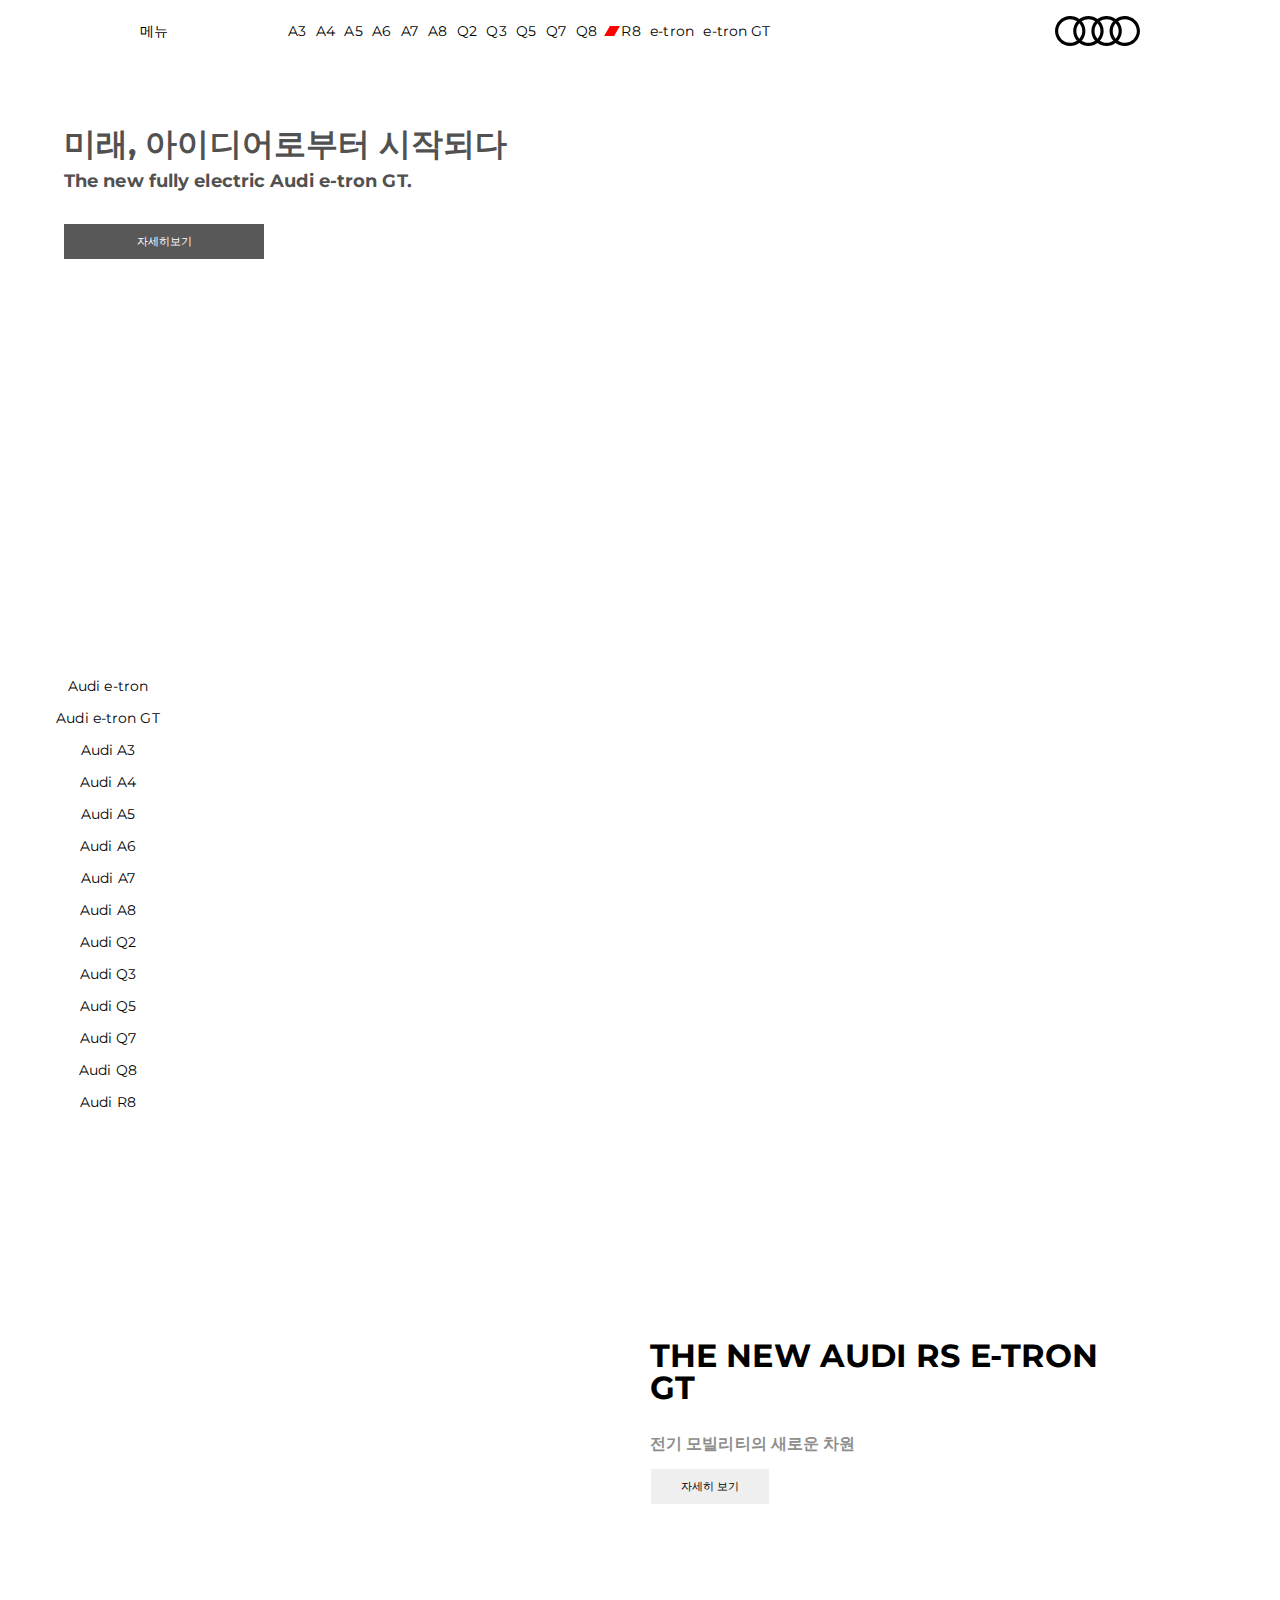
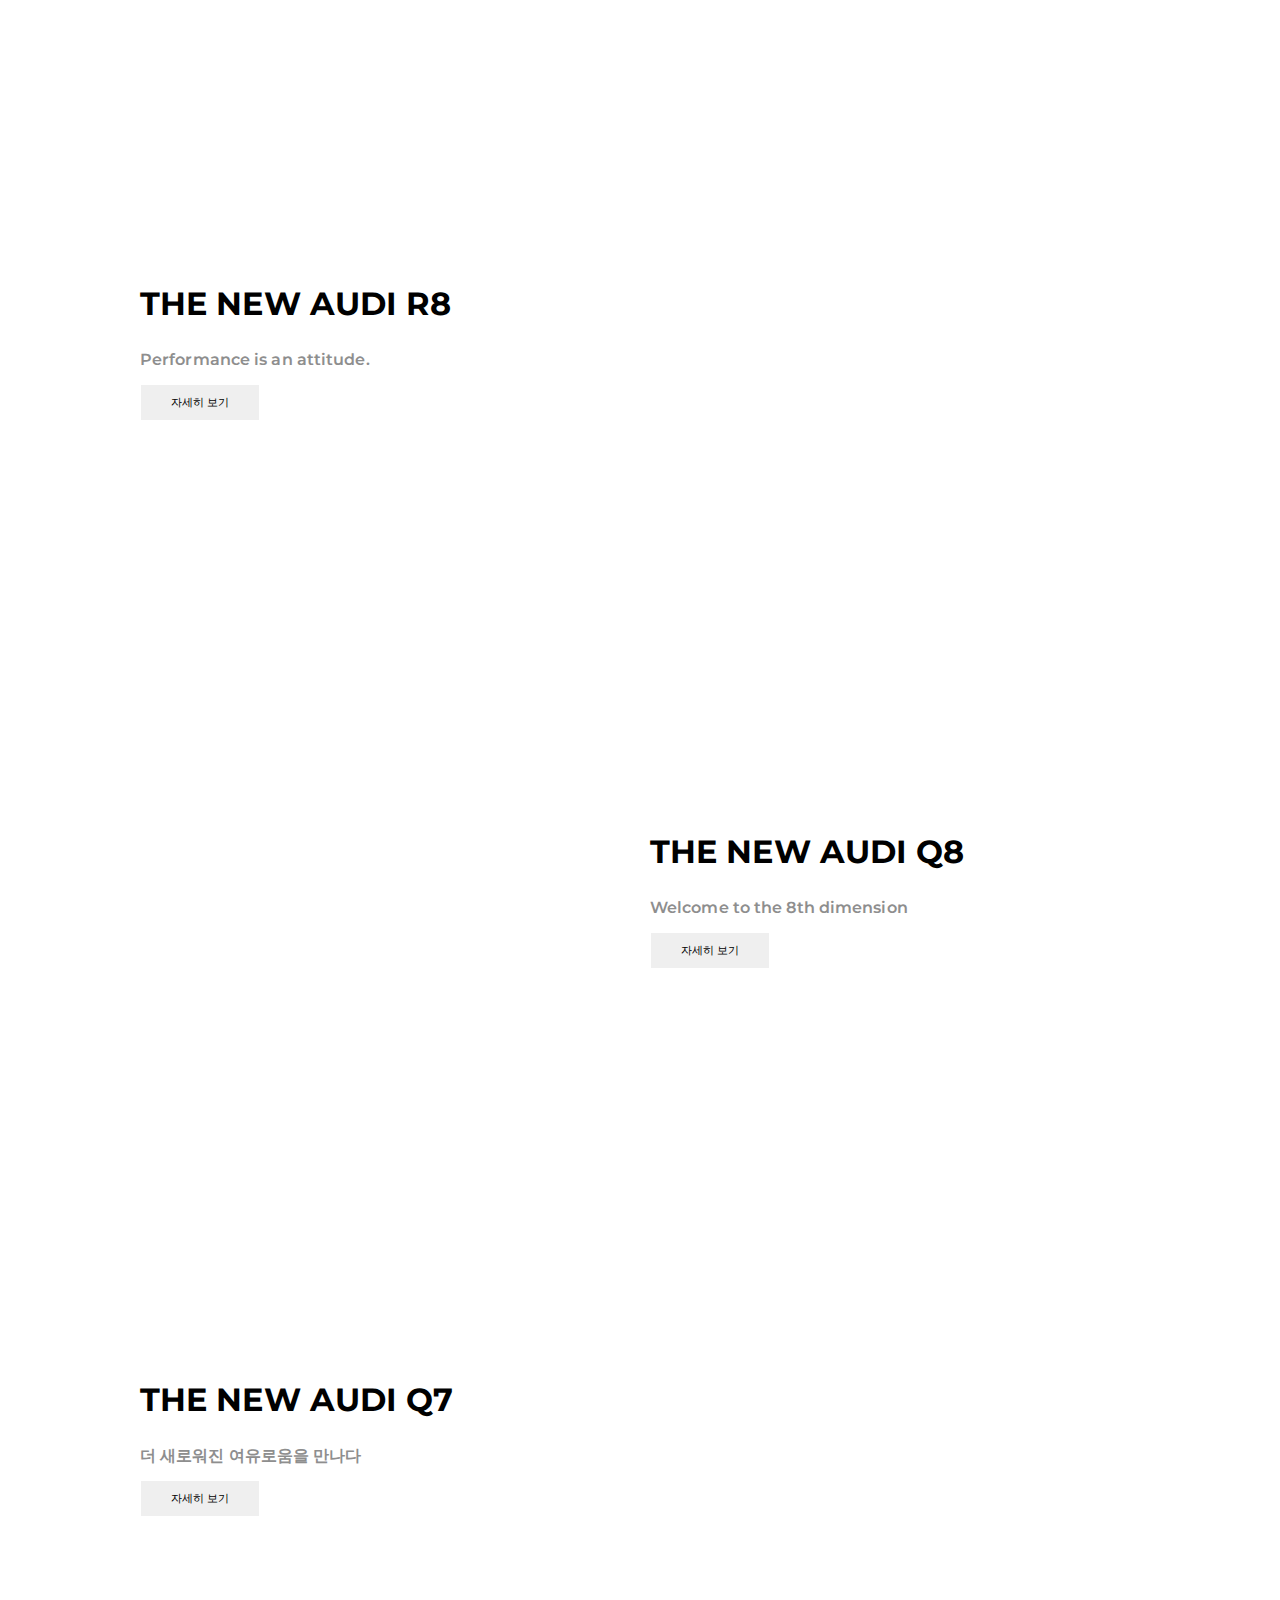
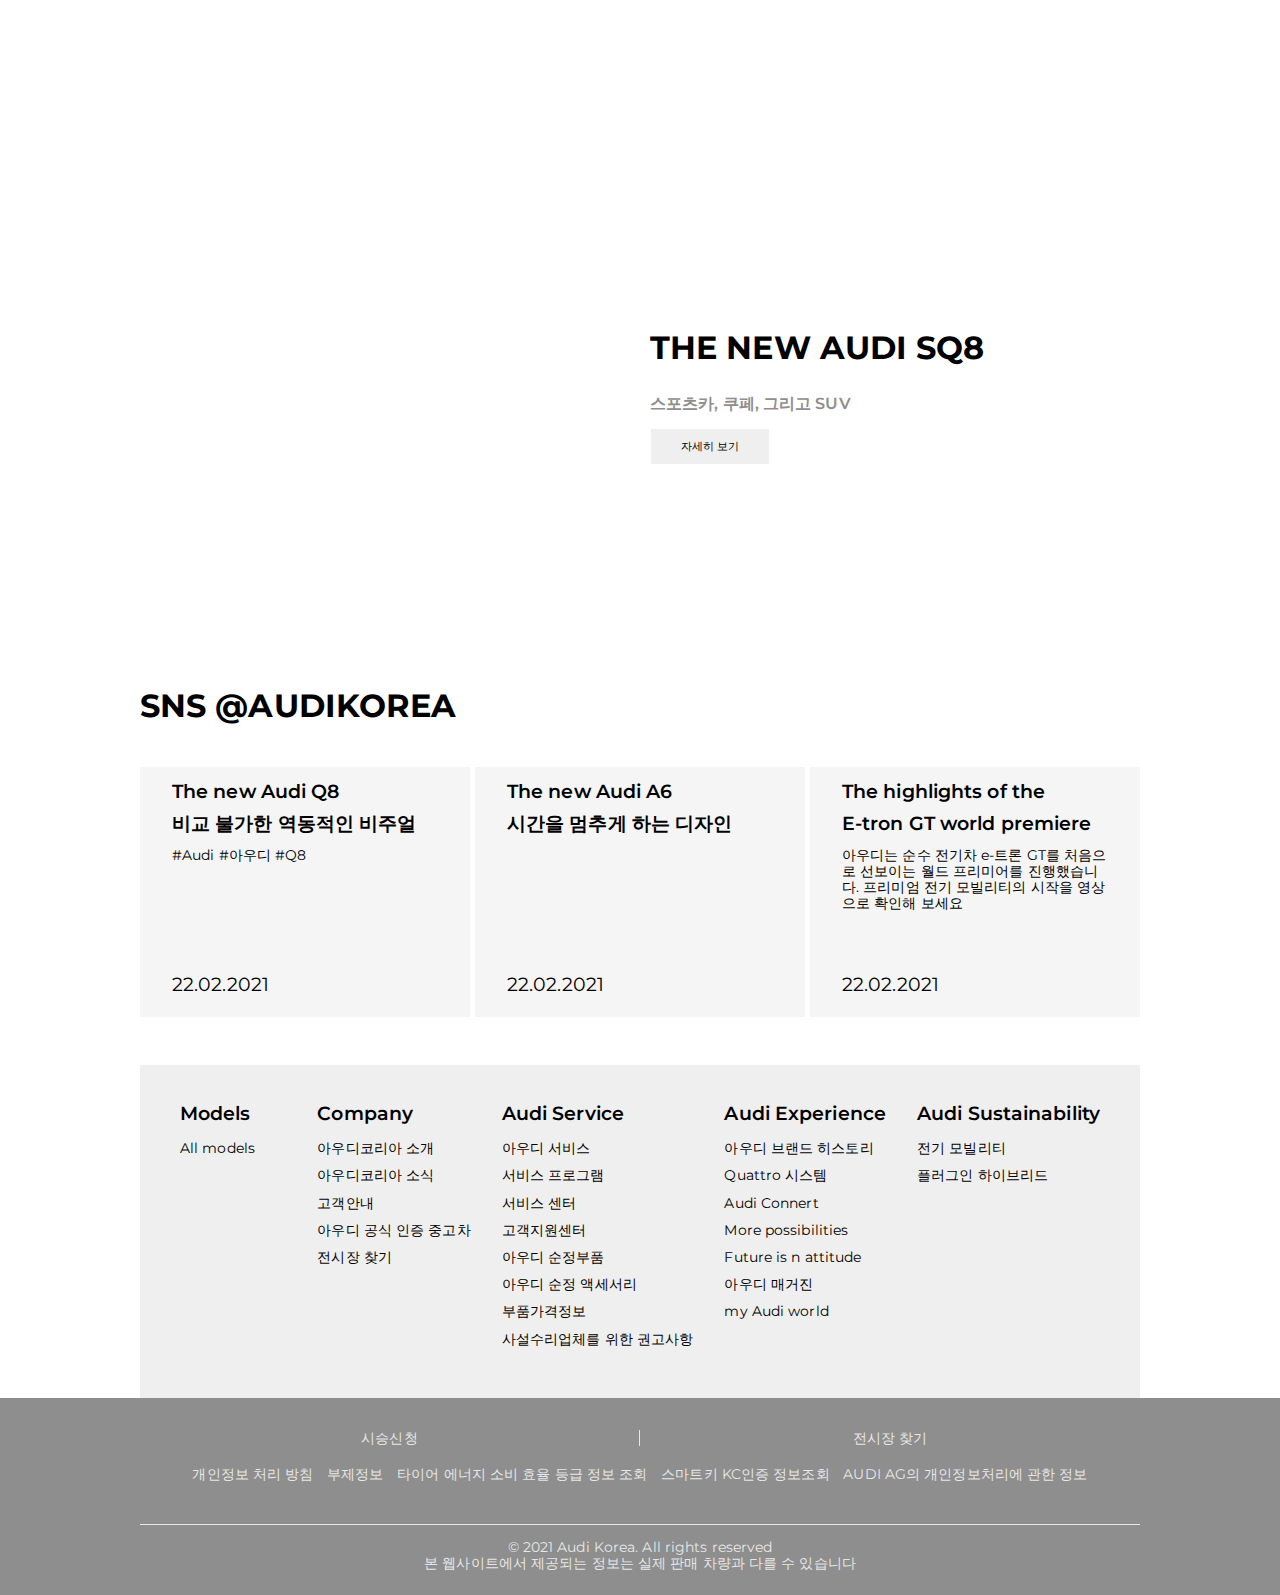
==== commit 4adb889d: "Add files via upload" ====
--- a/index.html
+++ b/index.html
@@ -4,354 +4,427 @@
 <head>
   <meta name="viewport" content="width=device-width, initial-scale=1, maximum-scale=3.0">
   <meta charset="utf-8">
-  <title>Yoon_HellCoding_12_the-roar</title>
+  <title>Yoon_HellCoding_default</title>
+
+  <!--스와이퍼, css 파일-->
+  <link rel="stylesheet" href="https://unpkg.com/swiper/swiper-bundle.css" />
+  <script src="https://code.jquery.com/jquery-3.5.1.min.js"></script>
+  <script src="https://unpkg.com/swiper/swiper-bundle.min.js"></script>
+
+
+
+  <!--
+    슬릭 css파일 + 제이쿼리+js 파일
+  <link rel="stylesheet" type="text/css" href="http://cdn.jsdelivr.net/npm/slick-carousel@1.8.1/slick/slick.css" />
+  <script src="https://code.jquery.com/jquery-3.5.1.min.js"></script>
+  <script type="text/javascript" src="http://cdn.jsdelivr.net/npm/slick-carousel@1.8.1/slick/slick.min.js"></script>
+  -->
+
+  <!--일반 내 css파일-->
   <link rel="stylesheet" type="text/css" href="style.css">
+  <!--폰트어썸-->
   <script src="https://kit.fontawesome.com/684e97b7f2.js" crossorigin="anonymous"></script>
 
+
+
 </head>
-<!--아이콘 모음 sns: 유튜브:<i class="fab fa-youtube"></i> 인스타:<i class="fab
-    fa-instagram"></i> 페이스북:<i class="fab fa-facebook"></i> 트위터:<i class="fab
-    fa-twitter"></i> 화살표 인디케이터 좌:<i class="fas fa-angle-left"></i> 우:<i class="fas
-    fa-angle-right"></i> 화살표 인디케이터(백그라운드 원형) 좌:<i class="fas
-    fa-chevron-circle-left"></i> 우:<i class="fas fa-chevron-circle-right"></i> 햄버거
-    메뉴:<i class="fas fa-bars"></i> 더하기 메뉴: <i class="fas fa-plus"></i> 돋보기:<i
-    class="fas fa-search"></i> 눈깔:<i class="fas fa-eye"></i> 카트:<i class="fas
-    fa-shopping-cart"></i> 위치:<i class="fas fa-location-arrow"></i> 장바구니:<i
-    class="fas fa-shopping-bag"></i> 상반신모양: <i class="far fa-user"></i> z-index 안될때
-    부모 요소에 포지션 릴레티브 주면됨 -->
+<!--아이콘 모음
+sns:
+유튜브:<i class="fab fa-youtube"></i>
+인스타:<i class="fab fa-instagram"></i>
+페이스북:<i class="fab fa-facebook"></i>
+카카오톡:
+
+화살표 인디케이터
+좌:<i class="fas fa-angle-left"></i>
+우:<i class="fas fa-angle-right"></i>
+
+화살표 인디케이터(백그라운드 원형)
+좌:<i class="fas fa-chevron-circle-left"></i>
+우:<i class="fas fa-chevron-circle-right"></i>
+
+햄버거 메뉴:<i class="fas fa-bars"></i>
+돋보기:<i class="fas fa-search"></i>
+눈깔:<i class="fas fa-eye"></i>
+카트:<i class="fas fa-shopping-cart"></i>
+위치:<i class="fas fa-location-arrow"></i>
+장바구니:<i class="fas fa-shopping-bag"></i>
+상반신모양: <i class="far fa-user"></i>
+z-index 안될때 부모 요소에 포지션 릴레티브 주면됨 -->
+
 
 <body>
-  <!-- start-->
-
-  <!-- 헤더-->
+  <!--\\\\\\\\\\\\\\\\\\\\ start\\\\\\\\\\\\\\\\\\\\\\\\\\\-->
+
+  <!--헤더-->
   <header>
     <nav>
-      <div>
-        <span>THE ROAR</span>
-      </div>
-      <div>
-        <span>
-          <a href="#">ABOUT</a>
-        </span>
-        <span>
-          <a href="#">SHOP</a>
-        </span>
-        <span>
-          <a href="#">FREEBI</a>
-        </span>
-        <span>
-          <a href="#">BLOG</a>
-        </span>
-        <span>
-          <a href="#">CONTACT</a>
-        </span>
-        <span>
-          <a href="#">Hire me</a>
-        </span>
-      </div>
-
-      <div class="mobile_nav">
-        <span>
-          <a href="#">NAVIGATION</a>
-        </span>
+      <div class="ham_">
+        <i class="fas fa-bars"></i>
+        <span>메뉴</span>
+      </div>
+
+      <div class="pc_nav_bar">
+        <ul>
+          <li><a href="#">A3</a></li>
+          <li><a href="#">A4</a></li>
+          <li><a href="#">A5</a></li>
+          <li><a href="#">A6</a></li>
+          <li><a href="#">A7</a></li>
+          <li><a href="#">A8</a></li>
+          <li><a href="#">Q2</a></li>
+          <li><a href="#">Q3</a></li>
+          <li><a href="#">Q5</a></li>
+          <li><a href="#">Q7</a></li>
+          <li><a href="#">Q8</a></li>
+          <li><a href="#"><span class="red_squ"></span>R8</a></li>
+          <li><a href="#">e-tron</a></li>
+          <li><a href="#">e-tron GT</a></li>
+        </ul>
+      </div>
+      <div class="serch_nav_bar">
+        <i class="fas fa-search"></i>
+        <span></span>
       </div>
     </nav>
   </header>
-  <!-- 메인-->
+
+  <!--메인-->
   <main>
-    <div class="main_conts">
+    <section>
+      <h1>
+        미래, 아이디어로부터 시작되다
+      </h1>
+      <h4>The new fully electric Audi e-tron GT.</h4>
+      <button>자세히보기</button>
+    </section>
+  </main>
+  <!--제품 슬라이더-->
+
+  <div class="swiper-container">
+    <div class="swiper-wrapper">
+      <div class="swiper-slide">
+        <img
+          src="https://mediaservice.audi.com/media/live/50900/fly1400x601n8/genbae/2019.png?wid=291&mimetype=image/jpeg"
+          alt="">
+        <span>Audi e-tron</span>
+      </div>
+
+      <div class="swiper-slide"><img
+          src="https://mediaservice.audi.com/media/live/50900/fly1400x601n8/f83rj7/2022.png?wid=291&mimetype=image/jpeg"
+          alt="">
+        <span>Audi e-tron GT</span>
+      </div>
+      <div class="swiper-slide"><img
+          src="https://mediaservice.audi.com/media/live/50900/fly1400x601n8/8vm/2019.png?wid=291&mimetype=image/jpeg"
+          alt="">
+        <span>Audi A3</span>
+      </div>
+      <div class="swiper-slide"><img
+          src="https://mediaservice.audi.com/media/live/50900/fly1400x601n8/8wc/2020.png	?wid=291&mimetype=image/jpeg"
+          alt="">
+        <span>Audi A4</span>
+      </div>
+      <div class="swiper-slide"><img
+          src="https://mediaservice.audi.com/media/live/50900/fly1400x601n8/f5f/2020.png?wid=291&mimetype=image/jpeg"
+          alt="">
+        <span>Audi A5</span>
+      </div>
+      <div class="swiper-slide"><img
+          src="https://mediaservice.audi.com/media/live/50900/fly1400x601n8/4a2/2019.png?wid=291&mimetype=image/jpeg"
+          alt="">
+        <span>Audi A6</span>
+      </div>
+      <div class="swiper-slide"><img
+          src="https://mediaservice.audi.com/media/live/50900/fly1400x601n8/4ka/2019.png?wid=291&mimetype=image/jpeg"
+          alt="">
+        <span>Audi A7</span>
+      </div>
+      <div class="swiper-slide"><img
+          src="https://mediaservice.audi.com/media/live/50900/fly1400x601n8/4n8/2019.png?wid=291&mimetype=image/jpeg"
+          alt="">
+        <span>Audi A8</span>
+      </div>
+      <div class="swiper-slide"><img
+          src="https://mediaservice.audi.com/media/live/50900/fly1400x601n8/gab/2019.png?wid=291&mimetype=image/jpeg"
+          alt="">
+        <span>Audi Q2</span>
+      </div>
+      <div class="swiper-slide"><img
+          src="https://mediaservice.audi.com/media/live/50900/fly1400x601n8/f3b/2019.png?wid=291&mimetype=image/jpeg"
+          alt="">
+        <span>Audi Q3</span>
+      </div>
+      <div class="swiper-slide"><img
+          src="https://mediaservice.audi.com/media/live/50900/fly1400x601n8/fyb/2019.png?wid=291&mimetype=image/jpeg"
+          alt="">
+        <span>Audi Q5</span>
+      </div>
+      <div class="swiper-slide"><img
+          src="https://mediaservice.audi.com/media/live/50900/fly1400x601n8/4mg/2020.png	?wid=291&mimetype=image/jpeg"
+          alt="">
+        <span>Audi Q7</span>
+      </div>
+      <div class="swiper-slide"><img
+          src="https://mediaservice.audi.com/media/live/50900/fly1400x601n8/4mn0g/2021.png?wid=291&mimetype=image/jpeg"
+          alt="">
+        <span>Audi Q8</span>
+      </div>
+      <div class="swiper-slide"><img
+          src="https://mediaservice.audi.com/media/live/50900/fly1400x601n8/4s3/2018.png?wid=291&mimetype=image/jpeg"
+          alt="">
+        <span>Audi R8</span>
+      </div>
+    </div>
+    <!-- Add Arrows -->
+    <div class="swiper-button-next">
+      <i class="fas fa-angle-right"></i>
+    </div>
+    <div class="swiper-button-prev">
+      <i class="fas fa-angle-left"></i>
+    </div>
+  </div>
+
+  <!--제품 섹션-->
+  <article class="product_1">
+    <section>
+      <div>
+        <img src="https://www.audi.co.kr/dam/nemo/kr/Model/rs-e-tron-gt/730x730.jpg?output-format=webp&downsize=730px:*"
+          alt="">
+      </div>
+      <div class="pro_text">
+        <h2>The new Audi RS e-tron GT</h2>
+        <h5>전기 모빌리티의 새로운 차원</h5>
+        <button>자세히 보기</button>
+      </div>
+    </section>
+  </article>
+
+  <article class="product_2">
+    <section>
+      <div>
+        <img src="https://www.audi.co.kr/dam/nemo/kr/main/2018/730x730%20(2).jpg?output-format=webp&downsize=730px:*"
+          alt="">
+      </div>
+      <div class="pro_text">
+        <h2>The new Audi R8</h2>
+        <h5>Performance is an attitude.</h5>
+        <button>자세히 보기</button>
+      </div>
+    </section>
+  </article>
+
+  <article class="product_3">
+    <section>
+      <div>
+        <img src="https://www.audi.co.kr/dam/nemo/kr/main/2021/AQ8_730x730.jpg?output-format=webp&downsize=730px:*"
+          alt="">
+      </div>
+      <div class="pro_text">
+        <h2>The new Audi Q8</h2>
+        <h5>Welcome to the 8th dimension</h5>
+        <button>자세히 보기</button>
+      </div>
+    </section>
+  </article>
+
+  <article class="product_4">
+    <section>
+      <div>
+        <img src="https://www.audi.co.kr/dam/nemo/kr/main/2021/AQ7_730x730.jpg?output-format=webp&downsize=730px:*"
+          alt="">
+      </div>
+      <div class="pro_text">
+        <h2>The new Audi Q7</h2>
+        <h5>더 새로워진 여유로움을 만나다</h5>
+        <button>자세히 보기</button>
+      </div>
+    </section>
+  </article>
+
+  <article class="product_5">
+    <section>
+      <div>
+        <img src="https://www.audi.co.kr/dam/nemo/kr/main/2021/Audi_SQ8_730x730.jpg?output-format=webp&downsize=706px:*"
+          alt="">
+      </div>
+      <div class="pro_text">
+        <h2>The new Audi SQ8</h2>
+        <h5>스포츠카, 쿠페, 그리고 SUV</h5>
+        <button>자세히 보기</button>
+      </div>
+    </section>
+  </article>
+  <!--sns 텍스트-->
+
+  <article class="sns_text">
+    <h2>
+      SNS @Audikorea
+    </h2>
+  </article>
+
+  <!--sns 아우디 코리아-->
+  <article class="sns_audi">
+    <section>
+      <div>
+        <img
+          src="https://www.audi.co.kr/content/dam/nemo/kr/Model/rs-e-tron-gt/%EC%9D%B8%EC%8A%A4%ED%83%80%EA%B7%B8%EB%9E%A8_20210222.jpg?output-format=webp&downsize=585px:*"
+          alt="">
+      </div>
+
+      <div>
+        <div>
+          <h3>The new Audi Q8</h3>
+          <h3>비교 불가한 역동적인 비주얼</h3>
+        </div>
+        <div>
+          <span>#Audi #아우디 #Q8</span>
+        </div>
+        <div class="sns_iconn">
+          <i class="fab fa-instagram"></i>
+          <span>22.02.2021</span>
+        </div>
+      </div>
+    </section>
+
+    <section>
+      <div>
+        <img
+          src="https://www.audi.co.kr/content/dam/nemo/kr/Model/rs-e-tron-gt/%ED%8E%98%EC%9D%B4%EC%8A%A4%EB%B6%81_20210222.jpg?output-format=webp&downsize=585px:*"
+          alt="">
+      </div>
+
+      <div>
+        <div>
+          <h3>The new Audi A6</h3>
+          <h3>시간을 멈추게 하는 디자인</h3>
+        </div>
+        <div></div>
+        <div class="sns_iconn">
+          <i class="fab fa-facebook"></i>
+          <span>22.02.2021</span>
+        </div>
+      </div>
+    </section>
+
+    <section>
+      <div>
+        <img
+          src="https://www.audi.co.kr/content/dam/nemo/kr/Model/rs-e-tron-gt/%EC%9C%A0%ED%8A%9C%EB%B8%8C_20210222.jpg?output-format=webp&downsize=585px:*"
+          alt="">
+      </div>
+
+      <div>
+        <div>
+          <h3>The highlights of the</h3>
+          <h3>E-tron GT world premiere</h3>
+        </div>
+        <span>아우디는 순수 전기차 e-트론 GT를 처음으로 선보이는 월드 프리미어를 진행했습니다.
+          프리미엄 전기 모빌리티의 시작을 영상으로 확인해 보세요
+        </span>
+        <div class="sns_iconn">
+          <i class="fab fa-youtube"></i>
+          <span>22.02.2021</span>
+        </div>
+      </div>
+    </section>
+  </article>
+
+  <!--사이트맵-->
+  <article class="site_map">
+    <section>
+      <div>
+        <p>Models</p>
+        <ul>
+          <li><a href="#">All models</li>
+        </ul>
+      </div>
+
+      <div>
+        <p>Company</p>
+        <ul>
+          <li><a href="#">아우디코리아 소개</a></li>
+          <li><a href="#">아우디코리아 소식</a></li>
+          <li><a href="#">고객안내</a></li>
+          <li><a href="#">아우디 공식 인증 중고차</a></li>
+          <li><a href="#">전시장 찾기</a></li>
+        </ul>
+      </div>
+
+      <div>
+        <p>Audi Service</p>
+        <ul>
+          <li><a href="#">아우디 서비스</a></li>
+          <li><a href="#">서비스 프로그램</a></li>
+          <li><a href="#">서비스 센터</a></li>
+          <li><a href="#">고객지원센터</a></li>
+          <li><a href="#">아우디 순정부품</a></li>
+          <li><a href="#">아우디 순정 액세서리</a></li>
+          <li><a href="#">부품가격정보</a></li>
+          <li><a href="#">사설수리업체를 위한 권고사항</a></li>
+        </ul>
+      </div>
+
+      <div>
+        <p>Audi Experience</p>
+        <ul>
+          <li><a href="#">아우디 브랜드 히스토리</a></li>
+          <li><a href="#">Quattro 시스템</a></li>
+          <li><a href="#">Audi Connert</a></li>
+          <li><a href="#">More possibilities</a></li>
+          <li><a href="#">Future is n attitude</a></li>
+          <li><a href="#">아우디 매거진</a></li>
+          <li><a href="#">my Audi world</a></li>
+        </ul>
+      </div>
+
+      <div>
+        <p>Audi Sustainability</p>
+        <ul>
+          <li><a href="#">전기 모빌리티</a></li>
+          <li><a href="#">플러그인 하이브리드</a></li>
+        </ul>
+      </div>
+    </section>
+  </article>
+  <!--푸터-->
+  <footer>
+    <div>
       <section>
-        <img
-          src="https://images.unsplash.com/photo-1613989586436-5534ce0f40a8?ixid=MXwxMjA3fDB8MHxwaG90by1wYWdlfHx8fGVufDB8fHw%3D&ixlib=rb-1.2.1&auto=format&fit=crop&w=1234&q=80"
-          alt="">
+        <div>
+          <i class="fas fa-car"></i>
+          <p>시승신청</p>
+        </div>
+
+        <div>
+          <i class="fas fa-map-marker-alt"></i>
+          <p>전시장 찾기</p>
+        </div>
       </section>
 
       <section>
-        <h4>Lorem ipsum</h4>
-        <p>Illo debitis voluptate aperiam.!</p>
-
-        <span>
-          Lorem ipsum dolor sit amet consectetur adipisicing elit. Et vero, consequatur
-          pariatur dolorem totam voluptatem dolores illum, doloribus laboriosam quis sint!
-          Tempore quaerat dignissimos velit, eos exercitationem a dolor veniam. Asperiores
-          eligendi porro, minus molestiae ea tenetur veniam consequatur delectus sequi at
-          aliquam. Totam ab exercitationem, cum, velit deleniti nisi laborum possimus
-          blanditiis veniam quisquam quidem! Quis et a veritatis.
-        </span>
-
-        <div>
-          ₩ 1,000,000won
-        </div>
-        <div>
-          <button>BUY NOW</button>
-          <button>VIEW DEMO</button>
-        </div>
+        <div>
+          <span><a href="#">개인정보 처리 방침</a></span>
+          <span><a href="#">부제정보</a></span>
+          <span><a href="#">타이어 에너지 소비 효율 등급 정보 조회</a></span>
+          <span><a href="#">스마트키 KC인증 정보조회</a></span>
+          <span><a href="#">AUDI AG의 개인정보처리에 관한 정보</a></span>
+        </div>
+      </section>
+
+      <section>
+        <i class="fab fa-facebook"></i>
+        <i class="fab fa-instagram"></i>
+      </section>
+
+      <section>
+        <p>© 2021 Audi Korea. All rights reserved</p>
+        <p>본 웹사이트에서 제공되는 정보는 실제 판매 차량과 다를 수 있습니다</p>
       </section>
     </div>
-  </main>
-  <!-- 아티클 how_it-->
-  <article class="how_it">
-    <div>
-      <section>
-        <h2>Jumbo website you love</h2>
-        <h5>HOW IT WORKS</h5>
-      </section>
-
-      <section>
-        <div>
-          <h5>Customize & Launch</h5>
-          <span>Within a few seconds of purchase, you receive a PDF file with the unique
-            Site Key code. Upload the website template into your own Showit account exactly
-            like the demo and you're good to go!</span>
-        </div>
-
-        <div>
-          <h5>Buy & Upload</h5>
-          <span>Upload your content and easily customize every detail with the amazing
-            Showit app. Connect your domain, hit 'publish' and you did it!! Now proudly show
-            off your new website and welcome new dream clients.
-          </span>
-        </div>
-      </section>
-
-      <section>
-        <button>easy! Buy Now!!</button>
-      </section>
-    </div>
-  </article>
-  <!-- 아티클 what-->
-  <article class="what_">
-    <div>
-      <section>
-        <img
-          src="https://images.unsplash.com/photo-1613922919860-963f77428475?ixid=MXwxMjA3fDB8MHxwaG90by1wYWdlfHx8fGVufDB8fHw%3D&ixlib=rb-1.2.1&auto=format&fit=crop&w=1234&q=80"
-          alt="">
-      </section>
-
-      <section>
-
-        <h4>What ipsum dolor sit amet.</h4>
-        <p>Lorem ipsum</p>
-
-        <span>
-          Lorem ipsum dolor, sit amet consectetur adipisicing elit. Sequi temporibus
-          itaque nulla sint quidem, nostrum ipsum accusamus soluta, quibusdam molestiae,
-          nesciunt fugiat nisi animi! Quidem eaque ab autem provident vero?
-        </span>
-
-        <div>
-          <ul>
-            <li>+Home</li>
-            <li>+About</li>
-            <li>+Details</li>
-            <li>+Galleries</li>
-          </ul>
-
-          <ul>
-            <li>+Contact</li>
-            <li>+Blog</li>
-            <li>+Shop</li>
-            <li>+Coming Soon</li>
-          </ul>
-        </div>
-
-        <div>
-          <button>BUY NOW</button>
-        </div>
-      </section>
-    </div>
-  </article>
-
-  <!-- 아티클 how_it-->
-  <article class="exclusive_">
-    <div>
-      <section>
-        <h2>exclusive bonusses</h2>
-        <h5>HOW IT WORKS</h5>
-      </section>
-
-      <section>
-        <div>
-          <h5>Customize & Launch</h5>
-          <span>Within a few seconds of purchase, you receive a PDF file with the unique
-            Site Key code. Upload the website template into your own Showit account exactly
-            like the demo and you're good to go!</span>
-        </div>
-
-        <div>
-          <h5>Buy & Upload</h5>
-          <span>Upload your content and easily customize every detail with the amazing
-            Showit app. Connect your domain, hit 'publish' and you did it!! Now proudly show
-            off your new website and welcome new dream clients.
-          </span>
-        </div>
-
-        <div>
-          <h5>Free launch checklist</h5>
-          <span>Launch your website with purpose using this packed PDF-file and turn
-            visitors into clients. With this checklist you'll launch your website with an
-            awesome buzz!</span>
-        </div>
-      </section>
-
-      <section>
-        <button>easy! Buy Now!!</button>
-      </section>
-    </div>
-  </article>
-
-  <!--아티클 design_-->
-  <article class="design_">
-    <div>
-      <section>
-        <div>
-          <p>
-            Choi-Yun-Seok</p>
-          </p>
-          <span>
-            Design Keyword
-          </span>
-        </div>
-      </section>
-
-      <section>
-        <div>
-          <img
-            src="https://images.unsplash.com/photo-1613869810108-70f9fe0cdef5?ixid=MXwxMjA3fDB8MHxwaG90by1wYWdlfHx8fGVufDB8fHw%3D&ixlib=rb-1.2.1&auto=format&fit=crop&w=1402&q=80"
-            alt="">
-
-        </div>
-
-        <div>
-          <p>POSITIVE</p>
-          <p>COOL</p>
-          <p>JOYOUS</p>
-          <p>KIND</p>
-          <p>BRIGHT</p>
-        </div>
-
-      </section>
-    </div>
-  </article>
-
-  <!-- 아티클 feature-->
-  <article class="feature_">
-    <div>
-      <section>
-        <h2>The features</h2>
-        <h5>HOW IT WORKS</h5>
-      </section>
-
-      <section>
-        <div>
-          <h5>Customize & Launch</h5>
-          <span>Within a few seconds of purchase, you receive a PDF file with the unique
-            Site Key code. Upload the website template into your own Showit account exactly
-            like the demo and you're good to go!</span>
-        </div>
-
-        <div>
-          <h5>Buy & Upload</h5>
-          <span>Upload your content and easily customize every detail with the amazing
-            Showit app. Connect your domain, hit 'publish' and you did it!! Now proudly show
-            off your new website and welcome new dream clients.
-          </span>
-        </div>
-
-        <div>
-          <h5>Free launch checklist</h5>
-          <span>Launch your website with purpose using this packed PDF-file and turn
-            visitors into clients. With this checklist you'll launch your website with an
-            awesome buzz!</span>
-        </div>
-      </section>
-
-      <section>
-        <div>
-          <h5>Customize & Launch</h5>
-          <span>Within a few seconds of purchase, you receive a PDF file with the unique
-            Site Key code. Upload the website template into your own Showit account exactly
-            like the demo and you're good to go!</span>
-        </div>
-
-        <div>
-          <h5>Buy & Upload</h5>
-          <span>Upload your content and easily customize every detail with the amazing
-            Showit app. Connect your domain, hit 'publish' and you did it!! Now proudly show
-            off your new website and welcome new dream clients.
-          </span>
-        </div>
-
-        <div>
-          <h5>Free launch checklist</h5>
-          <span>Launch your website with purpose using this packed PDF-file and turn
-            visitors into clients. With this checklist you'll launch your website with an
-            awesome buzz!</span>
-        </div>
-      </section>
-
-      <section>
-        <button>easy! Buy Now!!</button>
-      </section>
-    </div>
-  </article>
-
-  <!--Dream-->
-  <article class="dream">
-    <h2>Is this your dream website?</h2>
-    <p>Does it makes you smile and happy dance</p>
-    <button>yes, let's shop</button>
-  </article>
-
-  <!--collection-->
-  <article class="collection">
-    <div>
-      <section>
-        <div>
-          <img
-            src="https://images.unsplash.com/photo-1612831197872-e4e4ca7f623f?ixid=MXwxMjA3fDF8MHxwaG90by1wYWdlfHx8fGVufDB8fHw%3D&ixlib=rb-1.2.1&auto=format&fit=crop&w=1950&q=80"
-            alt="">
-
-          <img
-            src="https://images.unsplash.com/photo-1593642634402-b0eb5e2eebc9?ixlib=rb-1.2.1&ixid=MXwxMjA3fDB8MHxwaG90by1wYWdlfHx8fGVufDB8fHw%3D&auto=format&fit=crop&w=1350&q=80"
-            alt="">
-        </div>
-        <h4>₩ 1,000,000won</h4>
-      </section>
-
-      <section>
-        <div>
-          <img
-            src="https://images.unsplash.com/photo-1553117535-5edfe8ab4b8a?ixlib=rb-1.2.1&ixid=MXwxMjA3fDB8MHxwaG90by1wYWdlfHx8fGVufDB8fHw%3D&auto=format&fit=crop&w=1349&q=80"
-            alt="">
-          <img
-            src="https://images.unsplash.com/photo-1493946947703-a0e68b050bee?ixlib=rb-1.2.1&ixid=MXwxMjA3fDB8MHxwaG90by1wYWdlfHx8fGVufDB8fHw%3D&auto=format&fit=crop&w=2100&q=80"
-            alt="">
-        </div>
-        <h4>₩ 2,000,000won</h4>
-      </section>
-    </div>
-
-    <div>
-      <button>view collection</button>
-    </div>
-  </article>
-
-  <!--footer-->
-  <footer>
-    <ul>
-      <li><a href="#">FAQS</a></li>
-      <li><a href="#">SUPPORT</a></li>
-      <li><a href="#">TERMS</a></li>
-      <li><a href="#">PRIVAC</a></li>
-      <li><a href="#">CONTACT</a></li>
-      <li><a href="#">PINTEREST</a></li>
-      <li><a href="#">PHOTOGRAPHY</a></li>
-    </ul>
-
-    <P>Based in The Netherlands</P>
-    <span>copyright © 2019 the roar</span>
   </footer>
+
+  <script src="script_auto_slide.js"></script>
 </body>
 
 </html>--- a/style.css
+++ b/style.css
@@ -18,12 +18,11 @@
 }
 
 img {
-  width:500px;
+  width:100%;
 }
 
 body {
-  
-  padding: 1.5rem 1.5rem 0 1.5rem ;
+  font-family: 'Noto Sans KR', sans-serif;
   font-family: 'Montserrat', sans-serif;
   font-size: 0.9rem;
   line-height: 1rem;
@@ -85,7 +84,6 @@
 }
 
 button:hover {
-  background: black;
   color: white;
   cursor: pointer;
 }
@@ -93,1056 +91,882 @@
 ul li {
   list-style: none;
 }
-
+/*메인 버튼 통합 */
+.stop,
+.start {
+  padding:10px;
+}
+
+.start {
+
+}
+
+
+.stop {
+  
+}
 /* ㅡㅡㅡㅡㅡㅡㅡㅡㅡㅡㅡㅡㅡㅡㅡㅡㅡㅡㅡㅡㅡㅡㅡㅡㅡㅡㅡㅡㅡstartㅡㅡㅡㅡㅡㅡㅡㅡㅡㅡㅡㅡㅡㅡㅡㅡㅡㅡㅡㅡㅡㅡㅡㅡㅡㅡㅡㅡ*/
 /*ㅡㅡㅡㅡㅡㅡㅡㅡㅡㅡㅡㅡㅡㅡㅡㅡㅡㅡㅡㅡㅡㅡ모바일 시작(0~639px) ㅡㅡㅡㅡㅡㅡㅡㅡㅡㅡㅡㅡㅡㅡㅡㅡㅡㅡㅡㅡ*/
-@media (max-width:999px) {
+@media (min-width:0px) and (max-width:426px) {
+  body {}
+
   header {
     width:100%;
-    padding:1rem;
-    background-color: #e0dbdb;
-  }
+    background-color: white;
+  }
+
   header nav {
+    width:100%;
+    padding:1rem 1.4rem;
+    display: flex;
+    justify-content: space-between;
+    margin:0 auto;
+    align-items: center;
+  }
+
+
+  .pc_nav_bar  {
+    display: none;
+  }
+  .serch_nav_bar {
+    width:80%;
     display: flex;
     justify-content: space-between;
     align-items: center;
   }
-  header nav> :nth-child(1)> span {
-    font-family: 'Orbitron', sans-serif;
-    font-size: 1.8rem;
-    font-weight: 500;
-  }
-  
-
-  header nav> :nth-child(2) {
-    display: none;
-  }
-      /*메인*/
-      main {
-        width:100%;
-        padding:3rem 1.5rem;
-        background-color: #ebebeb;
-      }
-      
-      main img {
-        width:100%;
-      }
-  
-      main> :nth-child(1)> :nth-child(2) {
-        width:100%;
-        padding:2rem 1rem;
-        text-align: center;
-      }
-  
-      main> :nth-child(1)> :nth-child(2) h4 {
-        font-size: 2rem;
-        line-height: 2rem;
-      }
-  
-      main> :nth-child(1)> :nth-child(2) p {
-        text-transform: uppercase;
-        margin:0.5rem 0;
-        font-weight: 500;
-      }
-  
-      main> :nth-child(1)> :nth-child(2) span {
-        font-size: 0.8rem;
-        line-height: 1.5rem;
-      }
-  
-      main> :nth-child(1)> :nth-child(2)> :nth-child(4) {
-        margin:1rem 0;
-      }
-      main> :nth-child(1)> :nth-child(2)> :nth-child(5) {
-        text-align: center;
-      }
-  
-      main> :nth-child(1)> :nth-child(2)> :nth-child(5)>:nth-child(1) {
-        width:100px;
-        background-color: black;
-        color:white;
-        font-weight: 700;
-        font-size: 0.5rem;
-        padding:10px 15px;
-      }
-  
-      main> :nth-child(1)> :nth-child(2)> :nth-child(5)>:nth-child(2) {
-        width:100px;
-        border:1px solid black;
-        font-size: 0.5rem;
-        padding:10px 15px;
-      }
-      
-    /* how it */
-    .how_it {
-      width:100%;
-      background:#ffeae2;
-      padding:3rem ;
-    }
-
-    .how_it> :nth-child(1)> :nth-child(1) {
-      text-align: center;
-    }
-
-    .how_it> :nth-child(1)> :nth-child(1) h2 {
-      color:#ffa600;
-      font-size:4vw;
-      font-weight: 500;
-      line-height: 1.7rem;
-      margin:0;
-    }
-
-    .how_it> :nth-child(1)> :nth-child(1) h5 {
-      font-weight: 500;
-      margin: 1.5rem 0;
-    }
-
-    .how_it> :nth-child(1)> :nth-child(2) {
-      
-    }
-
-    .how_it> :nth-child(1)> :nth-child(2)> :nth-child(2) {
-      margin: 1rem 0;
-    }
-
-    .how_it> :nth-child(1)> :nth-child(2) div h5 {
-      color:black;
-      font-weight: 600;
-      text-align: center;
-      margin-bottom: 1rem;
-      font-size: 3vw;
-    }
-
-    .how_it> :nth-child(1)> :nth-child(2) div span {
-      font-size:0.8rem;
-    }
-
-    .how_it> :nth-child(1)> :nth-child(3) {
-      text-align: center;
-    }
-
-    .how_it> :nth-child(1)> :nth-child(3) button {
-      background-color: #000000;
-      color:white;
-      border-radius: 10px;
-    }
-
-        /* 아티클 what */
-        .what_ {
-          width:100%;
-          height: 100%;
-          text-align: center;
-        }
-
-        .what_> :first-child {
-          width:100%;
-          
-        }
-
-        .what_> :first-child> :first-child{
-          width:100%;
-          height: 40%;
-          text-align: center;
-          margin-top: 4rem;
-          margin-bottom: -2rem;
-        }
-        .what_> :first-child> :first-child img {
-          width:50%;
-        }
-
-        .what_> :first-child> :last-child{
-          width:100%;
-          padding:3rem;
-          background-color: #e0e0e0;
-        }
-
-        
-    .what_ >:first-child> :last-child h4 {
-      font-size: 3.2vw;
-      font-weight: 700;
-    }
-
-    .what_ >:first-child> :last-child p {
-      margin:0.5rem 0;
-      font-size: 2.5vw;
-    }
-
-    .what_ >:first-child> :last-child span {
-      font-size: 1.9vw;
-      font-weight: 400;
-      line-height: 1rem;
-      color:#5f5f5f;
-    }
-
-    .what_ >:first-child> :last-child> :nth-child(4) {
-      display: flex;
-    }
-
-    .what_ >:first-child> :last-child> :nth-child(4) ul {
-      width:130px;
-      margin-top: 0.5rem;
-      margin:1rem auto 1.5rem auto;
-    }
-
-    .what_ >:first-child> :last-child> :nth-child(4) ul li {
-      text-align: left;
-      font-size: 3vw;
-    }
-
-    .what_ >:first-child> :last-child> :nth-child(5) {
-      text-align: center;
-    }
-
-    .what_ >:first-child> :last-child> :nth-child(5) button {
-      width:240px;
-      background-color: #1f1e1e;
-      color:white;
-      margin: 1rem auto 0 auto;
-    }
-
-        /* exclusive */
-        .exclusive_ {
-          width:100%;
-          background:#e3f0f0;
-          padding:4rem 1.3rem 2rem 1.3rem;
-        }
-        .exclusive_> :nth-child(1) {
-          width:100%;
-          margin:0 auto;
-        }
-        .exclusive_> :nth-child(1)> :nth-child(1) {
-          text-align: center;
-        }
-    
-        .exclusive_> :nth-child(1)> :nth-child(1) h2 {
-          color:#f09494;
-          font-size:2rem;
-          font-weight: 500;
-          line-height: 1.7rem;
-          margin-bottom: 0;
-        }
-    
-        .exclusive_> :nth-child(1)> :nth-child(1) h5 {
-          font-size: 1.5rem;
-          font-weight: 600;
-          margin-top: 1rem;
-          margin-bottom: 1.5rem;
-        }
-    
-        .exclusive_> :nth-child(1)> :nth-child(2) {
-          padding:1rem;
-        }
-    
-        .exclusive_> :nth-child(1)> :nth-child(2) div {
-          padding-bottom:1rem;
-          margin-bottom: 1rem;
-          text-align: left;
-        }
-    
-        .exclusive_> :nth-child(1)> :nth-child(2) div h5 {
-          color:black;
-          font-weight: 600;
-          text-align: center;
-          margin-bottom: 1rem;
-          font-size: 2.5vw;
-        }
-    
-        .exclusive_ button {
-          display: none;
-        }
-
-            /* design_*/
-    .design_ {
-      width:100%;
-      background-color: #000000;
-    }
-
-    .design_ img {
-      margin:0
-    }
-
-
-    .design_ section {
-      width:100%;
-    }
-
-    .design_> :first-child > :first-child {
-      padding:3rem 2rem 0 2rem;
-      text-align: center;
-    }
-
-    .design_> :first-child > :last-child {
-      padding:1rem 2rem;
-      text-align: center;
-    }
-
-    .design_ img {
-      width:100%;
-    }
-
-    .design_> :first-child > :first-child> :first-child p {
-      font-family: 'Pacifico', cursive;
-      font-size: 8vw;
-      color:#97d374;
-    }
-
-    .design_> :first-child > :first-child> :first-child span {
-      font-size: 4vw;
-      font-weight: bold;
-      color:white;
-      line-height: 4rem;
-    }
-
-    .design_> :first-child> :last-child {
-      font-size: 9vw;
-    }
-    .design_> :first-child> :last-child> :last-child {
-      margin:0 auto;
-      padding:3rem 0;
-      
-    }
-
-    .design_> :first-child > :last-child> :last-child> :nth-child(1) {
-      color:#f7bcff;
-
-    }
-    .design_> :first-child > :last-child> :last-child> :nth-child(2) {
-      color:#98abff
-      
-    }
-    .design_> :first-child > :last-child> :last-child> :nth-child(3) {
-      color:#b2ffa8
-      
-    }
-    .design_> :first-child > :last-child> :last-child> :nth-child(4) {
-      color:#ffd1d7
-      
-    }
-    .design_> :first-child > :last-child> :last-child> :nth-child(5) {
-      color:#ffb77c
-      
-    }
-    .design_> :first-child > :last-child p {
-      text-align: center;
-      margin:0.8rem 0;
-      font-size: 7vw;
-      line-height: 2rem;
-      
-      text-shadow: 1px 1px 1px white;
-    }
-            /* feature*/
-            .feature_ {
-              width:100%;
-              background:#eaf0e3;
-              padding:4rem 1.3rem 2rem 1.3rem;
-              text-align: center;
-            }
-            .feature_> :nth-child(1) {
-              width:100%;
-              margin:0 auto;
-            }
-        
-            .feature_ h2 {
-              color:#a994f0;
-              font-size:2.5rem;
-              font-weight: 500;
-              line-height: 1.7rem;
-              margin-bottom: 0;
-            }
-        
-            .feature_> :nth-child(1)> :nth-child(1) h5 {
-              font-size: 1.5rem;
-              font-weight: 600;
-              margin: 1.5rem 0;
-            }
-        
-            .feature_> :nth-child(1)> :nth-child(2) div,
-            .feature_> :nth-child(1)> :nth-child(3) div {
-              width:100%;
-              padding:0 2rem;
-              text-align: left;
-              margin:1rem 0;
-              padding:1rem 0;
-            }
-        
-            .feature_> :nth-child(1)> :nth-child(2) div h5,
-            .feature_> :nth-child(1)> :nth-child(3) div h5 {
-              color:black;
-              font-size: 1rem;
-              font-weight: 600;
-              text-align: center;
-              margin-bottom: 1rem;
-            }
-    
-            .feature_> :nth-child(1)> :nth-child(2) div span,
-            .feature_> :nth-child(1)> :nth-child(3) div span {
-              line-height: 1.2rem;
-            }
-        
-            .feature_ button {
-              display: none;
-            }
-
-                       /* dream*/
-           .dream {
-            width:100%;
-            background:#f0ede3;
-            padding:4rem 0;
-            text-align: center;
-          }
-
-          .dream h2 {
-            width:100%;
-            background:#ffffff;
-            color:#ff82bc;
-            font-size: 4.5vw;
-            text-align: center;
-          }
-
-          .dream p {
-            font-weight: 500;
-            font-size: 0.8rem;
-            margin-bottom: 1rem;
-          }
-
-          .dream button {
-            background: #ff82bc;
-            color:white;
-          }
-
-                    /* collection*/
-                    .collection {
-                      width:100%;
-                      padding:3rem;
-                      margin:0 auto;
-                      text-align: center;
-                    }
-          
-                    .collection> :first-child {
-                      width:100%;
-                      margin:0 auto 3rem auto;
-                    }
-          
-                    .collection> :first-child section {
-                      width:100%;
-                      text-align: center;
-                      margin-bottom: 3rem;
-                    }
-          
-                    .collection> :first-child section h4 {
-                      color:black;
-                      font-weight: 600;
-                      margin-top: 2rem;
-                    }
-          
-                    .collection section div {
-                      position: relative;
-                    }
-          
-                    .collection section div> img {
-                      width:100%;
-                    }
-          
-                    .collection section div> :last-child {
-                      position: absolute;
-                      top:0%;
-                      left:0%;
-                      opacity: 0;
-                      transition:0.7s;
-                      cursor: pointer;
-                    }
-          
-                    .collection section div> :last-child:hover {
-                      opacity: 1;
-                    }
-          
-                    .collection> :last-child {
-                      text-align: center;
-                    }
-          
-                    .collection> :last-child button {
-                      width:100%;
-                      background-color: #8e8e8e;
-                      color:white;
-                      margin:0 auto;
-                    }
-
-/*푸터*/
-          footer {
-            width:100%;
-            padding:3rem 2rem 3rem 2rem;
-            margin:0 auto;
-            background:#e6e4e4;
-            text-align: center;
-          }
-
-          footer ul {
-            width:100%;
-            margin:0 auto 1rem auto;
-          }
-
-          footer ul li {
-            font-size: 1rem;
-            margin-bottom: 1rem;
-          }
-
-          footer p {
-            font-weight: 600;
-            margin: 0.5rem 0;
-          }
-
-          footer span {
-            font-size: 0.7rem;
-          }
-          
-  
-}
-
-
-  /*---------------------- PC(989~px)-------------------------------- 시작 */
-@media (min-width:1000px) {
-  /*헤더*/
-    header {
-      width:100%;
-      padding:1.5rem 1rem;
-      background-color: #e0dbdb;
-    }
-    header nav {
-      width:1000px;
-      display: flex;
-      justify-content: space-between;
-      align-items: center;
-      margin:0 auto;
-    }
-    header nav> :nth-child(1)> span {
-      font-family: 'Orbitron', sans-serif;
-      font-size: 1.8rem;
-      font-weight: 500;
-    }
-
-    header nav> :nth-child(2)> span {
-      margin:0 0.3rem;
-    }
-    
-
-    header nav> :nth-child(3) {
-      display: none;
-    }
+
+  .serch_nav_bar i {
+    font-size: 1rem;
+  }
+
+  .serch_nav_bar i::after {
+    content: "검색";
+    font-size: 0.5rem;
+    margin-left: 0.4rem;
+    font-weight: 400;
+  }
+
+  .serch_nav_bar span {
+    display: block;
+    width:85px;
+    height: 30px;
+    background:url("[data-uri]"); no-repeat;
+    background-position: 0 0;
+    background-size: 85px 30px;
+  }
 
     /*메인*/
     main {
       width:100%;
-      padding:3rem 0;
-      background-color: #ebebeb;
-    }
-    main> :nth-child(1) {
-      width:1000px;
-      display: flex;
-      justify-content: space-between;
-      margin:0 auto;
-    }
-    main img {
-      width:100%;
-    }
-
-    main> :nth-child(1)> :nth-child(1) {
-      width:490px;
-    }
-
-    main> :nth-child(1)> :nth-child(2) {
-      width:500px;
-      padding:8rem 1.5rem;
-    }
-
-    main> :nth-child(1)> :nth-child(2) h4 {
-      font-size: 2.4rem;
-      line-height: 2rem;
-      width:100%;
-    }
-
-    main> :nth-child(1)> :nth-child(2) p {
-      text-transform: uppercase;
-      font-size: 1.3rem;
-      margin:2rem 0;
-      font-weight: 500;
-      width:100%;
-    }
-
-    main> :nth-child(1)> :nth-child(2) span {
-      font-size: 1rem;
-      line-height: 1.5rem;
-      width:100%;
-    }
-
-    main> :nth-child(1)> :nth-child(2)> :nth-child(4) {
-      margin:1rem 0;
-    }
-    main> :nth-child(1)> :nth-child(2)> :nth-child(5) {
-      text-align: center;
-    }
-
-    main> :nth-child(1)> :nth-child(2)> :nth-child(5)>:nth-child(1) {
-      background-color: black;
-      color:white;
-      font-weight: 700;
-    }
-
-    main> :nth-child(1)> :nth-child(2)> :nth-child(5)>:nth-child(2) {
-      border:1px solid black;
-    }
-
-    /* how it */
-    .how_it {
-      width:100%;
-      background:#ffeae2;
-      padding:3rem 8rem;
-    }
-    .how_it> :nth-child(1) {
-      width:1000px;
-      margin:0 auto;
-    }
-    .how_it> :nth-child(1)> :nth-child(1) {
-      text-align: center;
-    }
-
-    .how_it> :nth-child(1)> :nth-child(1) h2 {
-      color:#ffa600;
-      font-size:2.4rem;
-      font-weight: 600;
-      line-height: 1.7rem;
-    }
-
-    .how_it> :nth-child(1)> :nth-child(1) h5 {
-      font-size: 1.5rem;
-      font-weight: 500;
-      margin-bottom: 2rem;
-    }
-
-    .how_it> :nth-child(1)> :nth-child(2) {
-      display: flex;
-      justify-content: space-between;
-      margin:0 auto;
-      vertical-align: middle;
-    }
-
-    .how_it> :nth-child(1)> :nth-child(2) div {
-      padding:2rem;
-    }
-
-    .how_it> :nth-child(1)> :nth-child(2) div h5 {
-      font-size: 1.2rem;
-      color:black;
-      font-weight: 600;
-      text-align: center;
-      margin-bottom: 1rem;
-    }
-
-    .how_it> :nth-child(1)> :nth-child(2) div span {
-      font-size: 1rem;
-      font-size: 500;
-    }
-
-    .how_it button {
-      display: none;
-    }
-    /* 아티클 what */
-    .what_ {
-      width:100%;
-      margin:0 auto;
-    }
-
-    .what_ >:first-child {
-      width:100%;
-      height: 500px;
-      display: flex;
-      margin:0 auto;
-    }
-
-    .what_ >:first-child> :first-child {
-      width:40%;
+      height: 300px;
+      padding:1.5rem 0;
+      background:url('https://www.audi.co.kr/content/dam/nemo/kr/main/2018/210203_Audi_Angola_MainstageTeaser_1920x1920_Final_CLEAN.jpg?output-format=webp&downsize=1920px:*') no-repeat;
+      background-size: cover;
+      background-position: 0 35%;
       position: relative;
     }
 
-    .what_ >:first-child> :first-child img {
-      width:280px;
-      height: 350px;
-      position: absolute;
-      right: -10%;
-      top:15%;
-
-    }
-
-    .what_ >:first-child> :last-child {
-      width:60%;
-      background-color: #e0e0e0;
-      padding:6rem 20rem 6rem 6rem;
-    }
-
-    .what_ >:first-child> :last-child h4 {
-      font-size: 1.6rem;
-      font-weight: 700;
-      margin-top: 2rem;
-    }
-
-    .what_ >:first-child> :last-child p {
-      font-size: 1.4rem;
-      font-weight: 500;
-      margin:1rem 0;
-    }
-
-    .what_ >:first-child> :last-child span {
-      font-size: 1rem;
-      line-height: 1.2rem;
-    }
-
-    .what_ >:first-child> :last-child> :nth-child(4) {
-      display: flex;
-    }
-
-    .what_ >:first-child> :last-child> :nth-child(4) ul {
-      width:120px;
-      margin-top: 1rem;
-    }
-    
-    .what_ >:first-child> :last-child> :nth-child(4) ul li{
-      font-size: 1rem;
-    }
-    .what_ >:first-child> :last-child> :nth-child(5) button {
-      width:240px;
-      background-color: #1f1e1e;
-      color:white;
-      margin-top: 0.5rem;
-    }
-
-    
-    /* exclusive*/
-    .exclusive_ {
-      width:100%;
-      background:#e3f0f0;
-      padding:3rem 8rem;
-    }
-    .exclusive_> :nth-child(1) {
-      width:1000px;
+    main section {
+      width:95%;
       margin:0 auto;
-    }
-    .exclusive_> :nth-child(1)> :nth-child(1) {
-      text-align: center;
-    }
-
-    .exclusive_> :nth-child(1)> :nth-child(1) h2 {
-      color:#f09494;
-      font-size:2.4rem;
-      font-weight: 500;
-      line-height: 1.7rem;
-      margin-bottom: 0;
-    }
-
-    .exclusive_> :nth-child(1)> :nth-child(1) h5 {
-      font-size: 1.5rem;
-      font-weight: 500;
-      margin: 2rem 0 1.2rem 0;
-    }
-
-    .exclusive_> :nth-child(1)> :nth-child(2) {
-      display: flex;
-      justify-content: space-between;
-      padding:1rem 0;
-    }
-
-    .exclusive_> :nth-child(1)> :nth-child(2) div {
-      width:33%;
-      padding:0 2rem;
-      text-align: center;
-    }
-
-    .exclusive_> :nth-child(1)> :nth-child(2) div span {
-      font-size: 1rem;
-      line-height: 1.2rem;
-    }
-
-    .exclusive_> :nth-child(1)> :nth-child(2) div h5 {
-      color:black;
-      font-size: 1.2rem;
-      font-weight: 600;
-      text-align: center;
-      margin-bottom: 1rem;
-    }
-
-    .exclusive_ button {
-      display: none;
-    }
-
-    /* design_*/
-    .design_ {
-      width:100%;
-      background-color: #000000;
-    }
-
-    .design_ img {
-      width:100%;
-      font-size: 0;
-      letter-spacing: 0;
-      line-height: 0;
-    }
-
-    .design_ > :first-child {
-      display: flex;
-    }
-
- 
-
-    .design_> :first-child > :first-child {
-      text-align: center;
-      width:50%;
-      position: relative;
-    }
-
-    .design_> :first-child > :first-child> :first-child  {
-      width:100%;
-      position: absolute;
-      top:40%;
-      left:50%;
-      transform: translate(-50%,-50%);
-    }
-
-    .design_> :first-child > :first-child> :first-child p {
-      font-family: 'Pacifico', cursive;
-      font-size: 5vw;
-      line-height: 4rem;
-      color:#97d374;
-    }
-
-    .design_> :first-child > :first-child> :first-child span {
-      font-size: 2vw;
-      font-weight: bold;
-      color:white;
-      line-height: 6rem;
-    }
-
-    .design_> :first-child> :last-child {
-      width:59%;
-      display: flex;
-      position: relative;
-      line-height: 0;
-    }
-    .design_> :first-child> :last-child> :first-child {
-      width:60%;
-    }
-    .design_> :first-child> :last-child> :last-child {
-     width:40%;
-     position: absolute;
-     right: 0%;
-     top:15%;
-     transform: translate(0, 20%);
-     
-    }
-
-    .design_> :first-child> :last-child> :last-child p {
-      font-size: 3.2vw;
-      line-height: 2vw;
-    }
-
-    .design_> :first-child > :last-child> :last-child> :nth-child(1) {
-      color:#f7bcff;
-
-    }
-    .design_> :first-child > :last-child> :last-child> :nth-child(2) {
-      color:#98abff
       
     }
-    .design_> :first-child > :last-child> :last-child> :nth-child(3) {
-      color:#b2ffa8
-      
+  
+    main section h1{
+      font-size: 1rem;
+      color:#525151;
+      line-height: 1rem;
     }
-    .design_> :first-child > :last-child> :last-child> :nth-child(4) {
-      color:#ffd1d7
-      
+  
+    main section h4{
+      font-size: 0.8rem;
+      color:#525151;
+      line-height: 2.3rem;
     }
-    .design_> :first-child > :last-child> :last-child> :nth-child(5) {
-      color:#ffb77c
-      
+  
+    main section button {
+      width:90%;
+      color:white;
+      background: #595858;
+      border:none;
+      position: absolute;
+      bottom:5%;
+      left: 5%;
     }
-    .design_> :first-child > :last-child p {
+      /*제품 슬라이더 */
+  .swiper-slide> span {
+    display: inline-block;
+    width:100%;
+    text-align: center;
+  }
+
+  .swiper-button-next,
+  .swiper-button-prev {
+    position: absolute;
+    top:78%;
+  }
+
+  .swiper-button-next:after,
+  .swiper-button-prev:after {
+    font-size: 0;
+  }
+
+  .swiper-button-next i,
+  .swiper-button-prev i {
+    font-size: 2rem;
+    color:#8e8e8e;
+}
+
+/*프로덕트 섹션 */
+.product_1,
+.product_2,
+.product_3,
+.product_4,
+.product_5 {
+  width:95%;
+  height: 100%;
+  margin:3rem auto;
+  vertical-align:text-bottom;
+}
+
+.product_1 section,
+.product_2 section,
+.product_3 section,
+.product_4 section, 
+.product_5 section {
+}
+
+.product_1 section> :nth-child(1),
+.product_2 section> :nth-child(1),
+.product_3 section> :nth-child(1),
+.product_4 section> :nth-child(1),
+.product_5 section> :nth-child(1){
+  width:100%;
+  height: 80%;
+}
+
+.pro_text {
+  width:100%;
+  height:100%;
+  margin:15% 0;
+  text-align: center;
+}
+
+.pro_text h2  {
+  margin:2rem 0;
+  line-height: 2rem;
+}
+
+.pro_text h5{
+  font-size: 1rem;
+  font-weight: 600;
+  margin-bottom: 1rem;
+}
+  /*sns text*/
+
+.sns_text {
+  text-align: center;
+}
+
+/*sns 아우디 */
+
+.sns_audi {
+  width:100%;
+  margin:2rem auto;
+}
+
+.sns_audi section {
+  width:100%;
+  margin:1.5rem 0;
+}
+
+.sns_audi section div img {
+  width:100%;
+}
+.sns_audi section> :first-child {
+  line-height: 0;
+}
+
+.sns_audi section> :last-child {
+  width:100%;
+  height: 250px;
+  padding:1rem 2rem;
+  background-color: #dddddd;
+  position: relative;
+}
+
+.sns_audi section> :last-child h3 {
+  font-size: 1.2rem;
+  font-weight: 600;
+}
+
+.sns_iconn {
+  font-size: 1.2rem;
+  position: absolute;
+  bottom:10%;
+}
+
+/*사이트맵 */
+.site_map {
+  width:100%;
+  background-color: #f0efef;
+  padding:1rem;
+}
+
+.site_map section div p {
+  font-size: 1.2rem;
+  font-weight: 600;
+  padding:0.5rem 0;
+  margin-bottom: 1.2rem;
+  border-bottom: 1px solid silver;
+}
+
+.site_map section div ul {
+  display: none;
+}
+
+.site_map section div p:hover>.site_map section div ul {
+  display: block;
+}
+
+/*푸터*/
+
+  footer {
+    width:100%;
+    padding:1rem;
+    background-color: #8e8e8e;
+  }
+
+  footer> div> :nth-child(1) {
+    width:100%;
+    display: flex;
+    justify-content: center;
+    text-align: center;
+    color:#e7e7e7;
+    margin:1rem 0;
+  }
+
+  footer> div> :nth-child(1)> :nth-child(1) {
+    border-right: 1px solid #e7e7e7;
+  }
+
+  footer> div> :nth-child(1)> div {
+    width:50%;
+  }
+  footer> div> :nth-child(1) i {
+    font-size: 2.5rem;
+    margin-bottom: 0.5rem;
+  }
+
+  footer> div> :nth-child(2) {
+    text-align: center;
+  } 
+
+   footer> div> :nth-child(2) div span{
+     display: inline-block;
+     margin: 0.3rem;
+   } 
+
+   footer> div> :nth-child(2) div span a{
+    color:#e7e7e7;
+  } 
+
+  footer> div> :nth-child(3){
+    margin:1em 0;
+    text-align: center;
+    border-bottom: 1px solid #e7e7e7;
+  }
+  footer> div> :nth-child(3) i {
+    font-size: 2rem;
+    margin:1rem 0.3rem;
+    color:#e7e7e7;
+  }
+
+  footer> div> :nth-child(4)  {
+    margin:0.5rem 0;
+    color:#e7e7e7;
+}
+}
+
+/*---------------------- 태블릿(640~989px)-------------------------------- 시작 */
+@media (min-width:426px) and (max-width:1109px) {
+  body {}
+  header {
+    width:100%;
+    background-color: white;
+  }
+
+  header nav {
+    width:100%;
+    padding:1rem 1.4rem;
+    display: flex;
+    justify-content: space-between;
+    margin:0 auto;
+    align-items: center;
+  }
+
+  .pc_nav_bar  {
+    display: none;
+  }
+  .serch_nav_bar {
+    width:85%;
+    display: flex;
+    justify-content: space-between;
+    align-items: center;
+  }
+
+  .serch_nav_bar i {
+    font-size: 1rem;
+  }
+
+  .serch_nav_bar i::after {
+    content: "검색";
+    font-size: 0.5rem;
+    margin-left: 0.4rem;
+    font-weight: 400;
+  }
+
+  .serch_nav_bar span {
+    display: block;
+    width:85px;
+    height: 30px;
+    background:url("[data-uri]"); no-repeat;
+    background-position: 0 0;
+    background-size: 85px 30px;
+  }
+    /*메인*/
+    main {
+      width:100%;
+      height: 600px;
+      padding:4rem;
+      background:url('https://www.audi.co.kr/content/dam/nemo/kr/main/2018/210203_Audi_Angola_MainstageTeaser_1920x1920_Final_CLEAN.jpg?output-format=webp&downsize=1920px:*') no-repeat;
+      background-size: cover;
+      background-position: 0 35%;
+    }
+  
+    main section h1{
+      font-size: 2rem;
+      color:#525151;
+      line-height: 2.3rem;
+    }
+  
+    main section h4{
+      color:#525151;
+      line-height: 2.3rem;
+      margin-bottom: 1.5rem;
+    }
+  
+    main section button {
+      width:200px;
       color:white;
-      text-align: center;
-      margin:0.8rem 0;
-      font-size: 2rem;
+      background: #595858;
+      border:none;
     }
-
-        /* feature*/
-        .feature_ {
-          width:100%;
-          background:#eaf0e3;
-          padding:3rem 8rem;
-          text-align: center;
-        }
-        .feature_> :nth-child(1) {
-          width:1000px;
-          margin:0 auto;
-        }
-    
-        .feature_ h2 {
-          color:#a994f0;
-          font-size:2.5rem;
-          font-weight: 500;
-          line-height: 1.7rem;
-          margin-bottom: 0;
-        }
-    
-        .feature_> :nth-child(1)> :nth-child(1) h5 {
-          font-size: 1.5rem;
-          font-weight: 500;
-          margin:2rem 0 1.5rem 0;
-        }
-    
-        .feature_> :nth-child(1)> :nth-child(2),
-        .feature_> :nth-child(1)> :nth-child(3) {
-          display: flex;
-          justify-content: space-between;
-          padding:1rem 0;
-        }
-    
-        .feature_> :nth-child(1)> :nth-child(2) div,
-        .feature_> :nth-child(1)> :nth-child(3) div {
-          width:33%;
-          padding:0 2rem;
-          text-align: center;
-        }
-    
-        .feature_> :nth-child(1)> :nth-child(2) div h5,
-        .feature_> :nth-child(1)> :nth-child(3) div h5 {
-          color:black;
-          font-size: 1.2rem;
-          font-weight: 600;
-          text-align: center;
-          margin-bottom: 1rem;
-        }
-
-        .feature_> :nth-child(1)> :nth-child(2) div span,
-        .feature_> :nth-child(1)> :nth-child(3) div span {
-          line-height: 1.2rem;
-        }
-    
-        .feature_ button {
-          display: none;
-        }
-
-           /* dream*/
-           .dream {
-            width:100%;
-            background:#f0ede3;
-            padding:8rem;
-            text-align: center;
-          }
-
-          .dream h2 {
-            width:100%;
-            background:#ffffff;
-            color:#ff82bc;
-            font-size: 4vw;
-            text-align: center;
-          }
-
-          .dream p {
-            font-weight: 600;
-            font-size: 1.1rem;
-            margin-bottom: 1rem;
-          }
-
-          .dream button {
-            font-size: 1rem;
-            background: #ff82bc;
-            color:white;
-          }
-          /* collection*/
-          .collection {
-            width:100%;
-            padding:3rem;
-          }
-
-          .collection> :first-child {
-            width:1000px;
-            display: flex;
-            justify-content: space-between;
-            margin:0 auto 3rem auto;
-          }
-
-          .collection> :first-child section {
-            width:48%;
-            text-align: center;
-            
-          }
-
-          .collection> :first-child section h4 {
-            color:black;
-            font-weight: 600;
-            margin-top: 1rem;
-          }
-
-          .collection section div {
-            position: relative;
-          }
-
-          .collection section div> img {
-            width:100%;
-            box-shadow: 5px 5px 5px black;
-          }
-
-          .collection section div> :last-child {
-            position: absolute;
-            top:0%;
-            left:0%;
-            opacity: 0;
-            transition:0.7s;
-            cursor: pointer;
-          }
-
-          .collection section div> :last-child:hover {
-            opacity: 1;
-          }
-
-          .collection> :last-child {
-            text-align: center;
-          }
-
-          .collection> :last-child button {
-            background-color: #8e8e8e;
-            color:white;
-            font-size: 1rem;
-          }
-         
-          /*푸터*/
-          footer {
-            width:1000px;
-            padding:5rem 3rem 2rem 3rem;
-            margin:0 auto;
-            background:#e6e4e4;
-            text-align: center;
-          }
-
-          footer ul {
-            width:70%;
-            display: flex;
-            justify-content: space-between;
-            margin:0 auto 1rem auto;
-          }
-
-          footer ul li a {
-            transition:0.7s;
-          }
-
-          footer ul li a:hover {
-            color:#beffa0;
-          }
-
-          footer p {
-            font-weight: 500;
-          }
-
-          footer span {
-            font-size: 0.7rem;
-          }
-
-        
-          
-  }
+      /*제품 슬라이더 */
+  .swiper-slide> span {
+    display: inline-block;
+    width:100%;
+    text-align: center;
+  }
+
+  .swiper-button-next,
+  .swiper-button-prev {
+    position: absolute;
+    top:90%;
+  }
+
+  .swiper-button-next:after,
+  .swiper-button-prev:after {
+    font-size: 0;
+  }
+
+  .swiper-button-next i,
+  .swiper-button-prev i {
+    font-size: 1.8rem;
+    color:#433737;
+
+}
+
+/*프로덕트 섹션 */
+.product_1,
+.product_2,
+.product_3,
+.product_4,
+.product_5 {
+  width:95%;
+  height: 100%;
+  margin:3rem auto;
+  vertical-align:text-bottom;
+}
+
+.product_1 section,
+.product_2 section,
+.product_3 section,
+.product_4 section, 
+.product_5 section {
+  display: flex;
+  justify-content: space-between;
+}
+
+.product_1 section> :nth-child(1),
+.product_2 section> :nth-child(1),
+.product_3 section> :nth-child(1),
+.product_4 section> :nth-child(1),
+.product_5 section> :nth-child(1){
+  width:49%;
+  height: 80%;
+}
+
+.pro_text {
+  width:49%;
+  height: 200px;
+  margin:15% 0;
+}
+
+.pro_text h2  {
+  margin:2rem 0;
+  line-height: 2rem;
+}
+
+.pro_text h5{
+  font-size: 1rem;
+  font-weight: 600;
+  margin-bottom: 1rem;
+}
+
+.product_2 section> :first-child,
+.product_4 section> :first-child {
+  order:2;
+}
+
+.product_2 section> :last-child,
+.product_4 section> :last-child {
+  order:1;
+}
+
+  /*sns text*/
+
+  .sns_text {
+    text-align: center;
+  }
+  
+  /*sns 아우디 */
+  
+  .sns_audi {
+    width:95%;
+    margin:2rem auto;
+  }
+  
+  .sns_audi section {
+    width:100%;
+    margin:1.5rem 0;
+  }
+  
+  .sns_audi section div img {
+    width:100%;
+  }
+  .sns_audi section> :first-child {
+    line-height: 0;
+  }
+  
+  .sns_audi section> :last-child {
+    width:100%;
+    height: 250px;
+    padding:1rem 2rem;
+    background-color: #dddddd;
+    position: relative;
+  }
+  
+  .sns_audi section> :last-child h3 {
+    font-size: 1.2rem;
+    font-weight: 600;
+  }
+  
+  .sns_iconn {
+    font-size: 1.2rem;
+    position: absolute;
+    bottom:10%;
+  }
+
+  /*사이트맵 */
+.site_map {
+  width:1000px;
+  margin:0 auto;
+  background-color: #f0efef;
+  padding:2.5rem;
+}
+
+.site_map section {
+  display: flex;
+  justify-content: space-between;
+}
+
+.site_map section div p {
+  font-size: 1.2rem;
+  font-weight: 600;
+  margin-bottom: 1.2rem;
+}
+
+.site_map section div ul li {
+  margin-bottom: 0.7rem;
+}
+
+/*푸터*/
+
+footer {
+  width:100%;
+  padding:1rem;
+  background-color: #8e8e8e;
+  text-align: center;
+}
+
+footer> div> :nth-child(1) {
+  width:100%;
+  display: flex;
+  justify-content: center;
+  text-align: center;
+  color:#e7e7e7;
+  margin:1rem 0;
+}
+
+footer> div> :nth-child(1)> :nth-child(1) {
+  border-right: 1px solid #e7e7e7;
+}
+
+footer> div> :nth-child(1)> div {
+  width:50%;
+}
+footer> div> :nth-child(1) i {
+  font-size: 2.5rem;
+  margin-bottom: 0.5rem;
+}
+
+footer> div> :nth-child(2) {
+  text-align: center;
+} 
+
+ footer> div> :nth-child(2) div span{
+   display: inline-block;
+   margin: 0.3rem;
+ } 
+
+ footer> div> :nth-child(2) div span a{
+  color:#e7e7e7;
+} 
+
+footer> div> :nth-child(3){
+  margin:1em 0;
+  text-align: center;
+  border-bottom: 1px solid #e7e7e7;
+}
+footer> div> :nth-child(3) i {
+  font-size: 2rem;
+  margin:1rem 0.3rem;
+  color:#e7e7e7;
+}
+
+footer> div> :nth-child(4)  {
+  margin:0.5rem 0;
+  color:#e7e7e7;
+}
+  
+
+}
+/*---------------------- PC(989~px)-------------------------------- 시작 */
+@media (min-width:1110px) {
+  body {}
+
+  header {
+    width:100%;
+    background-color: white;
+  }
+
+  header nav {
+    width:1000px;
+    display: flex;
+    justify-content: space-between;
+    margin:0 auto;
+    padding:1rem 0;
+    align-items: center;
+  }
+
+  .pc_nav_bar ul {
+    display: flex;
+    justify-content: space-between;
+  }
+
+  .pc_nav_bar ul li {
+   margin:0 0.3rem;
+  }
+
+  .red_squ {
+    display: inline-block;
+    background:red;
+    margin-right: 0.3rem;
+    width:10px;
+    height: 10px;
+    transform: skew(-30deg);
+
+  }
+
+  .serch_nav_bar {
+    width:250px;
+    display: flex;
+    justify-content: space-between;
+    align-items: center;
+  }
+
+  .serch_nav_bar i {
+    font-size: 1.2rem;
+  }
+
+  .serch_nav_bar span {
+    display: block;
+    width:85px;
+    height: 30px;
+    background:url("[data-uri]"); no-repeat;
+    background-position: 0 0;
+    background-size: 85px 30px;
+  }
+
+  /*메인*/
+  main {
+    width:100%;
+    height: 600px;
+    padding:4rem;
+    background:url('https://www.audi.co.kr/content/dam/nemo/kr/main/2018/210203_Audi_Angola_MainstageTeaser_1920x1920_Final_CLEAN.jpg?output-format=webp&downsize=1920px:*') no-repeat;
+    background-size: cover;
+    background-position: 0 35%;
+  }
+
+  main section h1{
+    font-size: 2rem;
+    color:#525151;
+    line-height: 2.3rem;
+  }
+
+  main section h4{
+    color:#525151;
+    line-height: 2.3rem;
+    margin-bottom: 1.5rem;
+  }
+
+  main section button {
+    width:200px;
+    color:white;
+    background: #595858;
+    border:none;
+  }
+
+  /*제품 슬라이더 */
+  .swiper-slide> span {
+    display: inline-block;
+    width:100%;
+    text-align: center;
+  }
+
+  .swiper-button-next:after,
+  .swiper-button-prev:after {
+    font-size: 0;
+  }
+
+  .swiper-button-next,
+  .swiper-button-prev {
+    position: absolute;
+    top:82%;
+  }
+
+  .swiper-button-next i,
+  .swiper-button-prev i {
+    font-size: 4rem;
+    color:#656464;
+
+}
+
+/*프로덕트 섹션 */
+.product_1,
+.product_2,
+.product_3,
+.product_4,
+.product_5 {
+  width:1000px;
+  height: 100%;
+  margin:3rem auto;
+  vertical-align:text-bottom;
+}
+
+.product_1 section,
+.product_2 section,
+.product_3 section,
+.product_4 section, 
+.product_5 section {
+  display: flex;
+  justify-content: space-between;
+}
+
+.product_1 section> :nth-child(1),
+.product_2 section> :nth-child(1),
+.product_3 section> :nth-child(1),
+.product_4 section> :nth-child(1),
+.product_5 section> :nth-child(1){
+  width:490px;
+  height: 500px;
+}
+
+.pro_text {
+  width:490px;
+  height: 200px;
+  margin:150px 0;
+}
+
+.pro_text h2  {
+  margin:2rem 0;
+  line-height: 2rem;
+}
+
+.pro_text h5{
+  font-size: 1rem;
+  font-weight: 600;
+  margin-bottom: 1rem;
+}
+
+.product_2 section> :first-child,
+.product_4 section> :first-child {
+  order:2;
+}
+
+.product_2 section> :last-child,
+.product_4 section> :last-child {
+  order:1;
+}
+
+
+/*sns text*/
+.sns_text {
+  width:1000px;
+  margin:0 auto;
+}
+/*sns 아우디 */
+
+.sns_audi {
+  width:1000px;
+  margin:3rem auto;
+  display: flex;
+  justify-content: space-between;
+}
+
+.sns_audi section {
+  width:33%;
+}
+
+.sns_audi section div img {
+  width:100%;
+}
+.sns_audi section> :first-child {
+  line-height: 0;
+}
+
+.sns_audi section> :last-child {
+  width:100%;
+  height: 250px;
+  padding:1rem 2rem;
+  background-color: #f5f5f5;
+  position: relative;
+}
+
+.sns_audi section> :last-child h3 {
+  font-size: 1.2rem;
+  font-weight: 600;
+}
+
+.sns_iconn {
+  font-size: 1.2rem;
+  position: absolute;
+  bottom:10%;
+}
+
+/*사이트맵 */
+.site_map {
+  width:1000px;
+  margin:0 auto;
+  background-color: #f0efef;
+  padding:2.5rem;
+}
+
+.site_map section {
+  display: flex;
+  justify-content: space-between;
+}
+
+.site_map section div p {
+  font-size: 1.2rem;
+  font-weight: 600;
+  margin-bottom: 1.2rem;
+}
+
+.site_map section div ul li {
+  margin-bottom: 0.7rem;
+}
+
+/*푸터*/
+
+footer {
+  width:100%;
+  padding:1rem;
+  background-color: #8e8e8e;
+  text-align: center;
+}
+footer> div {
+  width:1000px;
+  margin:0 auto;
+}
+
+footer> div> :nth-child(1) {
+  width:100%;
+  display: flex;
+  justify-content: center;
+  text-align: center;
+  color:#e7e7e7;
+  margin:1rem 0;
+}
+
+footer> div> :nth-child(1)> :nth-child(1) {
+  border-right: 1px solid #e7e7e7;
+}
+
+footer> div> :nth-child(1)> div {
+  width:50%;
+}
+footer> div> :nth-child(1) i {
+  font-size: 2.5rem;
+  margin-bottom: 0.5rem;
+}
+
+footer> div> :nth-child(2) {
+  text-align: center;
+} 
+
+ footer> div> :nth-child(2) div span{
+   display: inline-block;
+   margin: 0.3rem;
+ } 
+
+ footer> div> :nth-child(2) div span a{
+  color:#e7e7e7;
+} 
+
+footer> div> :nth-child(3){
+  margin:1em 0;
+  text-align: center;
+  border-bottom: 1px solid #e7e7e7;
+}
+footer> div> :nth-child(3) i {
+  font-size: 2rem;
+  margin:1rem 0.3rem;
+  color:#e7e7e7;
+}
+
+footer> div> :nth-child(4)  {
+  margin:0.5rem 0;
+  color:#e7e7e7;
+}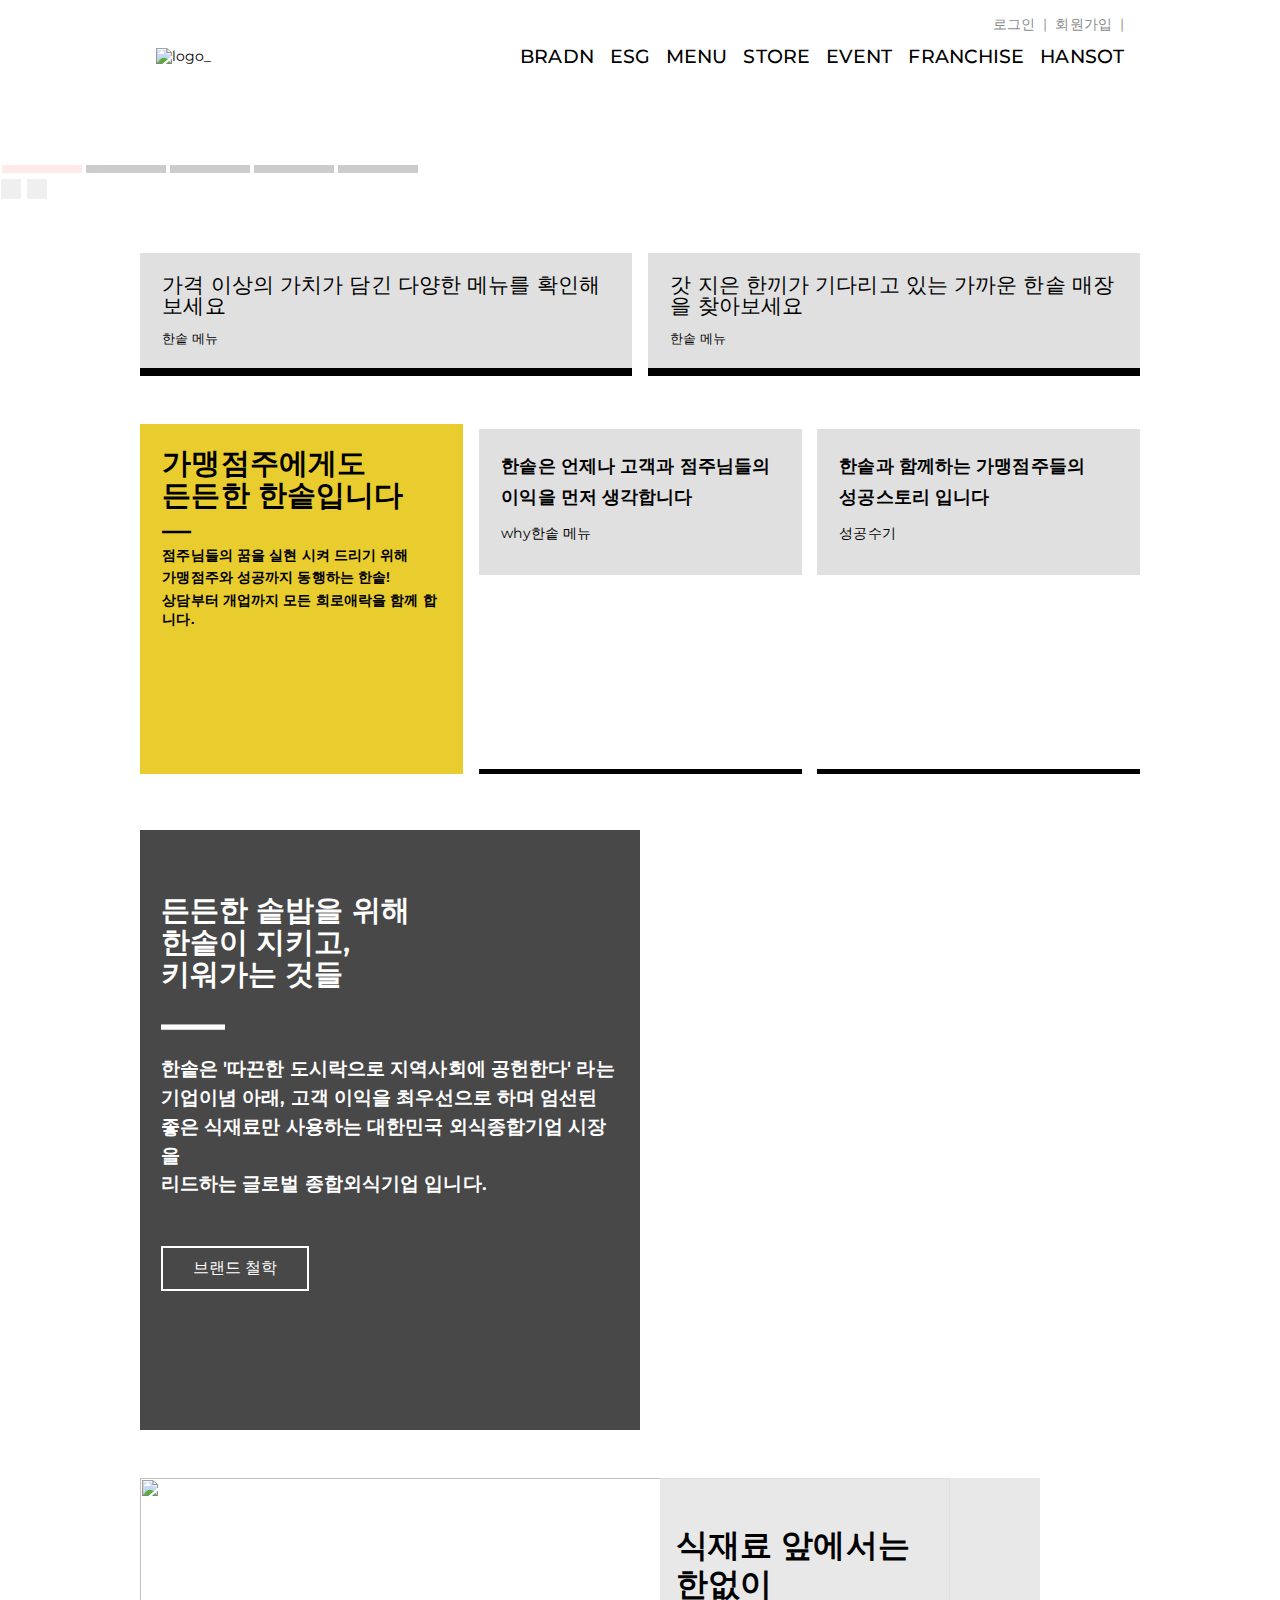
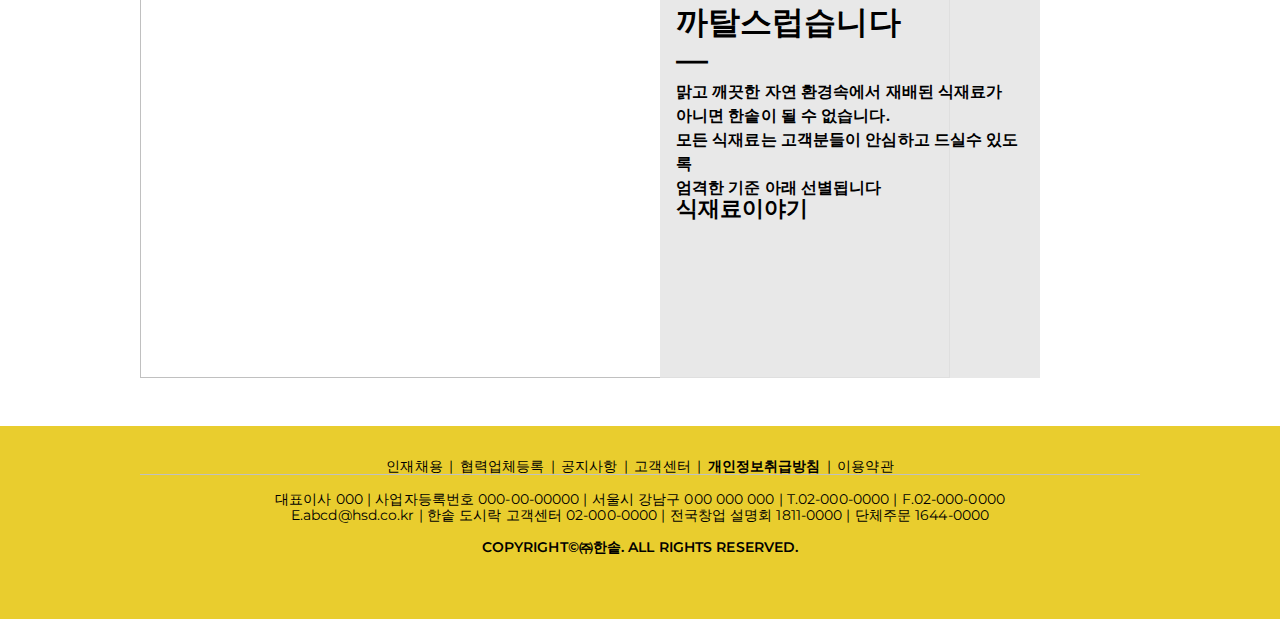
==== commit 5d9b822c: "Add files via upload" ====
--- a/index.html
+++ b/index.html
@@ -58,371 +58,261 @@
 
   <!--헤더-->
   <header>
+    <div class="pc_top_login">
+      <ul>
+        <li><a href="#">로그인</a></li>
+        <li>|</li>
+        <li><a href="#">회원가입</a></li>
+        <li>|</li>
+        <li><a href="#"><i class="fab fa-instagram"></a></i></li>
+        <li><a href="#"><i class="fab fa-facebook"></a></i></li>
+      </ul>
+    </div>
+
     <nav>
-      <div class="ham_">
+      <div class="pc_menu">
+        <a href="#"><img src="https://www.hsd.co.kr/assets/images/common/h1_logo.png" alt="logo_"></a>
+      </div>
+
+      <div class="mob_menu">
+        <a href="#"><img src="https://www.hsd.co.kr/assets/images/common/bg_w_h1_logo.png" alt="logo_"></a>
+      </div>
+
+      <div class="pc_menu">
+        <ul>
+          <li><a href="#">BRADN</a></li>
+          <li><a href="#">ESG</a></li>
+          <li><a href="#">MENU</a></li>
+          <li><a href="#">STORE</a></li>
+          <li><a href="#">EVENT</a></li>
+          <li><a href="#">FRANCHISE</a></li>
+          <li><a href="#">HANSOT</a></li>
+        </ul>
+      </div>
+
+      <div class="mob_menu">
         <i class="fas fa-bars"></i>
-        <span>메뉴</span>
-      </div>
-
-      <div class="pc_nav_bar">
-        <ul>
-          <li><a href="#">A3</a></li>
-          <li><a href="#">A4</a></li>
-          <li><a href="#">A5</a></li>
-          <li><a href="#">A6</a></li>
-          <li><a href="#">A7</a></li>
-          <li><a href="#">A8</a></li>
-          <li><a href="#">Q2</a></li>
-          <li><a href="#">Q3</a></li>
-          <li><a href="#">Q5</a></li>
-          <li><a href="#">Q7</a></li>
-          <li><a href="#">Q8</a></li>
-          <li><a href="#"><span class="red_squ"></span>R8</a></li>
-          <li><a href="#">e-tron</a></li>
-          <li><a href="#">e-tron GT</a></li>
-        </ul>
-      </div>
-      <div class="serch_nav_bar">
-        <i class="fas fa-search"></i>
-        <span></span>
       </div>
     </nav>
   </header>
-
-  <!--메인-->
+  <!-- 메인-->
   <main>
+
+
+    <!-- Swiper -->
+    <div class="swiper-container">
+      <div class="swiper-wrapper">
+        <div class="swiper-slide">
+          <img src="https://www.hsd.co.kr/images/0413c417113f4692b7efd3375c9c811220210129071134.jpg" alt="">
+        </div>
+        <div class="swiper-slide">
+          <img src="https://www.hsd.co.kr/images/093ec593980f4141ae77ef0c4c8fbb8e20210205065414.jpg" alt="">
+        </div>
+        <div class="swiper-slide">
+          <img src="https://www.hsd.co.kr/images/6af770f939044cadb7b52f9f2ab1faf920201203011519.jpg" alt="">
+        </div>
+        <div class="swiper-slide">
+          <img src="https://www.hsd.co.kr/images/71224adb3b404c26a2ccd3ed00de574120210205065239.jpg" alt="">
+        </div>
+        <div class="swiper-slide">
+          <img src="https://www.hsd.co.kr/images/d07d2c00451045a789b86da57c66888620201231080117.jpg" alt="">
+        </div>
+      </div>
+      <div class="swiper-pagination"></div>
+
+      <div class="btn_s">
+        <button class="start"><i class="fas fa-play"></i></button>
+        <button class="stop"><i class="fas fa-pause"></i></button>
+      </div>
+    </div>
+  </main>
+  <!-- 아티클 2 사진-->
+  <article class="pics_2">
+
     <section>
-      <h1>
-        미래, 아이디어로부터 시작되다
-      </h1>
-      <h4>The new fully electric Audi e-tron GT.</h4>
-      <button>자세히보기</button>
+      <img src="https://www.hsd.co.kr/assets/images/main/main_img_01.jpg" alt="">
+      <div>
+        <p>가격 이상의 가치가 담긴 다양한 메뉴를 확인해 보세요</p>
+        <i class="fas fa-play"></i>
+        <span><a href="#">한솥 메뉴</a></span>
+      </div>
     </section>
-  </main>
-  <!--제품 슬라이더-->
-
-  <div class="swiper-container">
-    <div class="swiper-wrapper">
-      <div class="swiper-slide">
-        <img
-          src="https://mediaservice.audi.com/media/live/50900/fly1400x601n8/genbae/2019.png?wid=291&mimetype=image/jpeg"
-          alt="">
-        <span>Audi e-tron</span>
-      </div>
-
-      <div class="swiper-slide"><img
-          src="https://mediaservice.audi.com/media/live/50900/fly1400x601n8/f83rj7/2022.png?wid=291&mimetype=image/jpeg"
-          alt="">
-        <span>Audi e-tron GT</span>
-      </div>
-      <div class="swiper-slide"><img
-          src="https://mediaservice.audi.com/media/live/50900/fly1400x601n8/8vm/2019.png?wid=291&mimetype=image/jpeg"
-          alt="">
-        <span>Audi A3</span>
-      </div>
-      <div class="swiper-slide"><img
-          src="https://mediaservice.audi.com/media/live/50900/fly1400x601n8/8wc/2020.png	?wid=291&mimetype=image/jpeg"
-          alt="">
-        <span>Audi A4</span>
-      </div>
-      <div class="swiper-slide"><img
-          src="https://mediaservice.audi.com/media/live/50900/fly1400x601n8/f5f/2020.png?wid=291&mimetype=image/jpeg"
-          alt="">
-        <span>Audi A5</span>
-      </div>
-      <div class="swiper-slide"><img
-          src="https://mediaservice.audi.com/media/live/50900/fly1400x601n8/4a2/2019.png?wid=291&mimetype=image/jpeg"
-          alt="">
-        <span>Audi A6</span>
-      </div>
-      <div class="swiper-slide"><img
-          src="https://mediaservice.audi.com/media/live/50900/fly1400x601n8/4ka/2019.png?wid=291&mimetype=image/jpeg"
-          alt="">
-        <span>Audi A7</span>
-      </div>
-      <div class="swiper-slide"><img
-          src="https://mediaservice.audi.com/media/live/50900/fly1400x601n8/4n8/2019.png?wid=291&mimetype=image/jpeg"
-          alt="">
-        <span>Audi A8</span>
-      </div>
-      <div class="swiper-slide"><img
-          src="https://mediaservice.audi.com/media/live/50900/fly1400x601n8/gab/2019.png?wid=291&mimetype=image/jpeg"
-          alt="">
-        <span>Audi Q2</span>
-      </div>
-      <div class="swiper-slide"><img
-          src="https://mediaservice.audi.com/media/live/50900/fly1400x601n8/f3b/2019.png?wid=291&mimetype=image/jpeg"
-          alt="">
-        <span>Audi Q3</span>
-      </div>
-      <div class="swiper-slide"><img
-          src="https://mediaservice.audi.com/media/live/50900/fly1400x601n8/fyb/2019.png?wid=291&mimetype=image/jpeg"
-          alt="">
-        <span>Audi Q5</span>
-      </div>
-      <div class="swiper-slide"><img
-          src="https://mediaservice.audi.com/media/live/50900/fly1400x601n8/4mg/2020.png	?wid=291&mimetype=image/jpeg"
-          alt="">
-        <span>Audi Q7</span>
-      </div>
-      <div class="swiper-slide"><img
-          src="https://mediaservice.audi.com/media/live/50900/fly1400x601n8/4mn0g/2021.png?wid=291&mimetype=image/jpeg"
-          alt="">
-        <span>Audi Q8</span>
-      </div>
-      <div class="swiper-slide"><img
-          src="https://mediaservice.audi.com/media/live/50900/fly1400x601n8/4s3/2018.png?wid=291&mimetype=image/jpeg"
-          alt="">
-        <span>Audi R8</span>
-      </div>
-    </div>
-    <!-- Add Arrows -->
-    <div class="swiper-button-next">
-      <i class="fas fa-angle-right"></i>
-    </div>
-    <div class="swiper-button-prev">
-      <i class="fas fa-angle-left"></i>
-    </div>
-  </div>
-
-  <!--제품 섹션-->
-  <article class="product_1">
+
     <section>
-      <div>
-        <img src="https://www.audi.co.kr/dam/nemo/kr/Model/rs-e-tron-gt/730x730.jpg?output-format=webp&downsize=730px:*"
-          alt="">
-      </div>
-      <div class="pro_text">
-        <h2>The new Audi RS e-tron GT</h2>
-        <h5>전기 모빌리티의 새로운 차원</h5>
-        <button>자세히 보기</button>
+      <img src="https://www.hsd.co.kr/assets/images/main/main_img_02.jpg" alt="">
+      <div>
+        <p>갓 지은 한끼가 기다리고 있는
+          가까운 한솥 매장을 찾아보세요</p>
+        <i class="fas fa-play"></i>
+        <span><a href="#">한솥 메뉴</a></span>
       </div>
     </section>
-  </article>
-
-  <article class="product_2">
+
+  </article>
+
+  <!-- 아티클 3 사진-->
+  <article class="pics_3">
+
     <section>
-      <div>
-        <img src="https://www.audi.co.kr/dam/nemo/kr/main/2018/730x730%20(2).jpg?output-format=webp&downsize=730px:*"
-          alt="">
-      </div>
-      <div class="pro_text">
-        <h2>The new Audi R8</h2>
-        <h5>Performance is an attitude.</h5>
-        <button>자세히 보기</button>
-      </div>
+      <p>가맹점주에게도<br> 든든한 한솥입니다</p>
+      <span>―</span>
+      <p>점주님들의 꿈을 실현 시켜 드리기 위해</p>
+      <p>가맹점주와 성공까지 동행하는 한솥!</p>
+      <p>상담부터 개업까지 모든 희로애락을 함께 합니다.</p>
     </section>
-  </article>
-
-  <article class="product_3">
-    <section>
-      <div>
-        <img src="https://www.audi.co.kr/dam/nemo/kr/main/2021/AQ8_730x730.jpg?output-format=webp&downsize=730px:*"
-          alt="">
-      </div>
-      <div class="pro_text">
-        <h2>The new Audi Q8</h2>
-        <h5>Welcome to the 8th dimension</h5>
-        <button>자세히 보기</button>
-      </div>
-    </section>
-  </article>
-
-  <article class="product_4">
-    <section>
-      <div>
-        <img src="https://www.audi.co.kr/dam/nemo/kr/main/2021/AQ7_730x730.jpg?output-format=webp&downsize=730px:*"
-          alt="">
-      </div>
-      <div class="pro_text">
-        <h2>The new Audi Q7</h2>
-        <h5>더 새로워진 여유로움을 만나다</h5>
-        <button>자세히 보기</button>
-      </div>
-    </section>
-  </article>
-
-  <article class="product_5">
-    <section>
-      <div>
-        <img src="https://www.audi.co.kr/dam/nemo/kr/main/2021/Audi_SQ8_730x730.jpg?output-format=webp&downsize=706px:*"
-          alt="">
-      </div>
-      <div class="pro_text">
-        <h2>The new Audi SQ8</h2>
-        <h5>스포츠카, 쿠페, 그리고 SUV</h5>
-        <button>자세히 보기</button>
-      </div>
-    </section>
-  </article>
-  <!--sns 텍스트-->
-
-  <article class="sns_text">
-    <h2>
-      SNS @Audikorea
-    </h2>
-  </article>
-
-  <!--sns 아우디 코리아-->
-  <article class="sns_audi">
-    <section>
-      <div>
-        <img
-          src="https://www.audi.co.kr/content/dam/nemo/kr/Model/rs-e-tron-gt/%EC%9D%B8%EC%8A%A4%ED%83%80%EA%B7%B8%EB%9E%A8_20210222.jpg?output-format=webp&downsize=585px:*"
-          alt="">
-      </div>
-
-      <div>
-        <div>
-          <h3>The new Audi Q8</h3>
-          <h3>비교 불가한 역동적인 비주얼</h3>
-        </div>
-        <div>
-          <span>#Audi #아우디 #Q8</span>
-        </div>
-        <div class="sns_iconn">
-          <i class="fab fa-instagram"></i>
-          <span>22.02.2021</span>
-        </div>
-      </div>
-    </section>
-
-    <section>
-      <div>
-        <img
-          src="https://www.audi.co.kr/content/dam/nemo/kr/Model/rs-e-tron-gt/%ED%8E%98%EC%9D%B4%EC%8A%A4%EB%B6%81_20210222.jpg?output-format=webp&downsize=585px:*"
-          alt="">
-      </div>
-
-      <div>
-        <div>
-          <h3>The new Audi A6</h3>
-          <h3>시간을 멈추게 하는 디자인</h3>
-        </div>
-        <div></div>
-        <div class="sns_iconn">
-          <i class="fab fa-facebook"></i>
-          <span>22.02.2021</span>
-        </div>
-      </div>
-    </section>
-
-    <section>
-      <div>
-        <img
-          src="https://www.audi.co.kr/content/dam/nemo/kr/Model/rs-e-tron-gt/%EC%9C%A0%ED%8A%9C%EB%B8%8C_20210222.jpg?output-format=webp&downsize=585px:*"
-          alt="">
-      </div>
-
-      <div>
-        <div>
-          <h3>The highlights of the</h3>
-          <h3>E-tron GT world premiere</h3>
-        </div>
-        <span>아우디는 순수 전기차 e-트론 GT를 처음으로 선보이는 월드 프리미어를 진행했습니다.
-          프리미엄 전기 모빌리티의 시작을 영상으로 확인해 보세요
-        </span>
-        <div class="sns_iconn">
-          <i class="fab fa-youtube"></i>
-          <span>22.02.2021</span>
-        </div>
-      </div>
-    </section>
-  </article>
-
-  <!--사이트맵-->
-  <article class="site_map">
-    <section>
-      <div>
-        <p>Models</p>
-        <ul>
-          <li><a href="#">All models</li>
-        </ul>
-      </div>
-
-      <div>
-        <p>Company</p>
-        <ul>
-          <li><a href="#">아우디코리아 소개</a></li>
-          <li><a href="#">아우디코리아 소식</a></li>
-          <li><a href="#">고객안내</a></li>
-          <li><a href="#">아우디 공식 인증 중고차</a></li>
-          <li><a href="#">전시장 찾기</a></li>
-        </ul>
-      </div>
-
-      <div>
-        <p>Audi Service</p>
-        <ul>
-          <li><a href="#">아우디 서비스</a></li>
-          <li><a href="#">서비스 프로그램</a></li>
-          <li><a href="#">서비스 센터</a></li>
-          <li><a href="#">고객지원센터</a></li>
-          <li><a href="#">아우디 순정부품</a></li>
-          <li><a href="#">아우디 순정 액세서리</a></li>
-          <li><a href="#">부품가격정보</a></li>
-          <li><a href="#">사설수리업체를 위한 권고사항</a></li>
-        </ul>
-      </div>
-
-      <div>
-        <p>Audi Experience</p>
-        <ul>
-          <li><a href="#">아우디 브랜드 히스토리</a></li>
-          <li><a href="#">Quattro 시스템</a></li>
-          <li><a href="#">Audi Connert</a></li>
-          <li><a href="#">More possibilities</a></li>
-          <li><a href="#">Future is n attitude</a></li>
-          <li><a href="#">아우디 매거진</a></li>
-          <li><a href="#">my Audi world</a></li>
-        </ul>
-      </div>
-
-      <div>
-        <p>Audi Sustainability</p>
-        <ul>
-          <li><a href="#">전기 모빌리티</a></li>
-          <li><a href="#">플러그인 하이브리드</a></li>
-        </ul>
-      </div>
-    </section>
-  </article>
-  <!--푸터-->
+
+    <div>
+      <section>
+        <img src="https://www.hsd.co.kr/assets/images/main/main_img_03.jpg" alt="">
+        <div>
+          <p>한솥은 언제나 고객과 점주님들의</p>
+          <P>이익을 먼저 생각합니다</P>
+
+          <i class="fas fa-play"></i>
+          <span><a href="#">why한솥 메뉴</a></span>
+        </div>
+      </section>
+
+      <section>
+        <img src="https://www.hsd.co.kr/assets/images/main/main_img_04.jpg" alt="">
+        <div>
+          <p>한솥과 함께하는 가맹점주들의</p>
+          <p>성공스토리 입니다</p>
+
+          <i class="fas fa-play"></i>
+          <span><a href="#">성공수기</a></span>
+        </div>
+      </section>
+    </div>
+  </article>
+
+  <!-- 아티클 든든한 밥솥-->
+  <article class="banner_">
+    <div>
+      <section>
+        <p>든든한 솥밥을 위해<br>한솥이 지키고,<br>키워가는 것들</p>
+        <span>―</span>
+        <p>한솥은 '따끈한 도시락으로 지역사회에 공헌한다' 라는</p>
+        <p>기업이념 아래, 고객 이익을 최우선으로 하며 엄선된</p>
+        <p>좋은 식재료만 사용하는 대한민국 외식종합기업 시장을</p>
+        <p>리드하는 글로벌 종합외식기업 입니다.</p>
+
+        <button>브랜드 철학</button>
+      </section>
+    </div>
+  </article>
+
+  <!-- 아티클 배추사진-->
+  <article class="banner_2">
+    <div>
+      <section>
+        <img src="https://www.hsd.co.kr/assets/images/main/main_img_05.jpg" alt="">
+        <div>
+          <p>식재료 앞에서는<br>한없이<br>까탈스럽습니다</p>
+          <span>―</span>
+          <p>맑고 깨끗한 자연 환경속에서 재배된 식재료가</p>
+          <p>아니면 한솥이 될 수 없습니다.</p>
+          <p>모든 식재료는 고객분들이 안심하고 드실수 있도록</p>
+          <p>엄격한 기준 아래 선별됩니다</p>
+          <i class="fas fa-play"></i>
+          <span><a href="#">식재료이야기</a></span>
+        </div>
+      </section>
+    </div>
+  </article>
+
+  <!-- 푸터-->
   <footer>
     <div>
       <section>
-        <div>
-          <i class="fas fa-car"></i>
-          <p>시승신청</p>
-        </div>
-
-        <div>
-          <i class="fas fa-map-marker-alt"></i>
-          <p>전시장 찾기</p>
-        </div>
-      </section>
-
-      <section>
-        <div>
-          <span><a href="#">개인정보 처리 방침</a></span>
-          <span><a href="#">부제정보</a></span>
-          <span><a href="#">타이어 에너지 소비 효율 등급 정보 조회</a></span>
-          <span><a href="#">스마트키 KC인증 정보조회</a></span>
-          <span><a href="#">AUDI AG의 개인정보처리에 관한 정보</a></span>
-        </div>
-      </section>
-
-      <section>
+        <div></div>
+        <div>
+          <ul>
+            <li><a href="#">인재채용</a></li>
+            <li>|</li>
+            <li><a href="#">협력업체등록</a></li>
+            <li>|</li>
+            <li><a href="#">공지사항</a></li>
+            <li>|</li>
+            <li><a href="#">고객센터</a></li>
+            <li>|</li>
+            <li><strong><a href="#">개인정보취급방침</a></strong></li>
+            <li>|</li>
+            <li><a href="#">이용약관</a></li>
+          </ul>
+        </div>
+        <div class="foo_mo_icon">
+          <a href="#"><i class="fab fa-instagram"></i></a>
+          <a href="#"><i class="fab fa-facebook"></i></a>
+        </div>
+        <div>
+          <img src="https://www.hsd.co.kr/assets/images/common/logo_webaward2017.png" alt="">
+        </div>
+      </section>
+
+      <section>
+        <div>
+          <div class="foo_mo_btn">
+            <button>한솥 사업자 정보^</button>
+          </div>
+          <div>
+            <span>대표이사 000</span>
+            <span>|</span>
+            <span>사업자등록번호 000-00-00000</span>
+            <span>|</span>
+            <span>서울시 강남구 000 000 000</span>
+            <span>|</span>
+            <span>T.02-000-0000</span>
+            <span>|</span>
+            <span>F.02-000-0000</span><br>
+            <span>E.abcd@hsd.co.kr</span>
+            <span>|</span>
+            <span>한솥 도시락 고객센터 02-000-0000</span>
+            <span>|</span>
+            <span>전국창업 설명회 1811-0000</span>
+            <span>|</span>
+            <span>단체주문 1644-0000</span>
+          </div>
+        </div>
+        <div>
+          <span>COPYRIGHT©㈜한솥. ALL RIGHTS RESERVED.</span>
+        </div>
+        <div>
+          <div class="foo_pc_icon">
+            <i class="fab fa-instagram"></i>
+            <i class="fab fa-facebook"></i>
+          </div>
+        </div>
+      </section>
+
+    </div>
+  </footer>
+  <!--모바일  푸터-->
+  <article class="mo_foo">
+    <section>
+      <div>
+        <span>공지사항</span>
+        <span>고객센터</span>
+        <span><strong>개인정보취급방침</strong></span>
+        <span>이용약관</span>
+      </div>
+
+      <div>
+        <i class="fab fa-instagram"></i>
         <i class="fab fa-facebook"></i>
-        <i class="fab fa-instagram"></i>
-      </section>
-
-      <section>
-        <p>© 2021 Audi Korea. All rights reserved</p>
-        <p>본 웹사이트에서 제공되는 정보는 실제 판매 차량과 다를 수 있습니다</p>
-      </section>
-    </div>
-  </footer>
+      </div>
+
+      <div>
+        <img src="https://www.hsd.co.kr/assets/images/common/logo_webaward2017.png" alt="">
+      </div>
+
+      <button>한솥 사업자 정보 ^</button>
+
+      <span>COPYRIGHT©㈜한솥. ALL RIGHTS RESERVED.</span>
+    </section>
+  </article>
+
+
 
   <script src="script_auto_slide.js"></script>
 </body>
--- a/style.css
+++ b/style.css
@@ -72,7 +72,7 @@
 
 a:hover,
 a:active {
-  color: black;
+  color: #9e5c5c;
 }
 
 button {
@@ -84,8 +84,9 @@
 }
 
 button:hover {
-  color: white;
   cursor: pointer;
+  background-color: white;
+  color:black;
 }
 
 ul li {
@@ -95,6 +96,7 @@
 .stop,
 .start {
   padding:10px;
+  display: inline-block;
 }
 
 .start {
@@ -107,866 +109,955 @@
 }
 /* ㅡㅡㅡㅡㅡㅡㅡㅡㅡㅡㅡㅡㅡㅡㅡㅡㅡㅡㅡㅡㅡㅡㅡㅡㅡㅡㅡㅡㅡstartㅡㅡㅡㅡㅡㅡㅡㅡㅡㅡㅡㅡㅡㅡㅡㅡㅡㅡㅡㅡㅡㅡㅡㅡㅡㅡㅡㅡ*/
 /*ㅡㅡㅡㅡㅡㅡㅡㅡㅡㅡㅡㅡㅡㅡㅡㅡㅡㅡㅡㅡㅡㅡ모바일 시작(0~639px) ㅡㅡㅡㅡㅡㅡㅡㅡㅡㅡㅡㅡㅡㅡㅡㅡㅡㅡㅡㅡ*/
-@media (min-width:0px) and (max-width:426px) {
+@media (min-width:0px) and (max-width:414px) {
   body {}
 
   header {
     width:100%;
     background-color: white;
+    margin:0 auto;
+  }
+
+  .pc_top_login {
+    display: none;
   }
 
   header nav {
     width:100%;
-    padding:1rem 1.4rem;
+    padding:0.5rem;
     display: flex;
     justify-content: space-between;
     margin:0 auto;
     align-items: center;
   }
 
-
-  .pc_nav_bar  {
+  .mob_menu img{
+    width:30px;
+    height:30px;
+    filter: invert(100);
+  }
+
+  .mob_menu i {
+    font-size: 1.4rem;
+  }
+
+  .pc_menu {
     display: none;
   }
-  .serch_nav_bar {
-    width:80%;
-    display: flex;
-    justify-content: space-between;
-    align-items: center;
-  }
-
-  .serch_nav_bar i {
-    font-size: 1rem;
-  }
-
-  .serch_nav_bar i::after {
-    content: "검색";
-    font-size: 0.5rem;
-    margin-left: 0.4rem;
-    font-weight: 400;
-  }
-
-  .serch_nav_bar span {
-    display: block;
-    width:85px;
-    height: 30px;
-    background:url("[data-uri]"); no-repeat;
-    background-position: 0 0;
-    background-size: 85px 30px;
-  }
-
-    /*메인*/
-    main {
-      width:100%;
-      height: 300px;
-      padding:1.5rem 0;
-      background:url('https://www.audi.co.kr/content/dam/nemo/kr/main/2018/210203_Audi_Angola_MainstageTeaser_1920x1920_Final_CLEAN.jpg?output-format=webp&downsize=1920px:*') no-repeat;
-      background-size: cover;
-      background-position: 0 35%;
-      position: relative;
-    }
-
-    main section {
-      width:95%;
-      margin:0 auto;
-      
-    }
-  
-    main section h1{
-      font-size: 1rem;
-      color:#525151;
-      line-height: 1rem;
-    }
-  
-    main section h4{
-      font-size: 0.8rem;
-      color:#525151;
-      line-height: 2.3rem;
-    }
-  
-    main section button {
-      width:90%;
-      color:white;
-      background: #595858;
-      border:none;
-      position: absolute;
-      bottom:5%;
-      left: 5%;
-    }
-      /*제품 슬라이더 */
-  .swiper-slide> span {
-    display: inline-block;
-    width:100%;
-    text-align: center;
-  }
-
-  .swiper-button-next,
-  .swiper-button-prev {
-    position: absolute;
-    top:78%;
-  }
-
-  .swiper-button-next:after,
-  .swiper-button-prev:after {
-    font-size: 0;
-  }
-
-  .swiper-button-next i,
-  .swiper-button-prev i {
-    font-size: 2rem;
-    color:#8e8e8e;
-}
-
-/*프로덕트 섹션 */
-.product_1,
-.product_2,
-.product_3,
-.product_4,
-.product_5 {
-  width:95%;
+
+  /*main slide*/
+.swiper-container img {
+  width:100%;
+}
+.swiper-pagination-bullet {
+  width: 2rem;
+  height: 4px;
+  margin:0 2px;
+  display: inline-block;
+  border-radius: 0%;
+  background: #000;
+  opacity: 0.2;
+}
+
+.swiper-pagination-bullet-active {
+  background: #ff7b7b;
+}
+/* 아티클 2 사진 */
+
+.pics_2 {
+  width:100%;
   height: 100%;
-  margin:3rem auto;
-  vertical-align:text-bottom;
-}
-
-.product_1 section,
-.product_2 section,
-.product_3 section,
-.product_4 section, 
-.product_5 section {
-}
-
-.product_1 section> :nth-child(1),
-.product_2 section> :nth-child(1),
-.product_3 section> :nth-child(1),
-.product_4 section> :nth-child(1),
-.product_5 section> :nth-child(1){
-  width:100%;
-  height: 80%;
-}
-
-.pro_text {
-  width:100%;
-  height:100%;
-  margin:15% 0;
-  text-align: center;
-}
-
-.pro_text h2  {
-  margin:2rem 0;
-  line-height: 2rem;
-}
-
-.pro_text h5{
-  font-size: 1rem;
-  font-weight: 600;
-  margin-bottom: 1rem;
-}
-  /*sns text*/
-
-.sns_text {
-  text-align: center;
-}
-
-/*sns 아우디 */
-
-.sns_audi {
-  width:100%;
-  margin:2rem auto;
-}
-
-.sns_audi section {
-  width:100%;
-  margin:1.5rem 0;
-}
-
-.sns_audi section div img {
-  width:100%;
-}
-.sns_audi section> :first-child {
+  margin:3rem auto 0 auto;
   line-height: 0;
 }
 
-.sns_audi section> :last-child {
-  width:100%;
-  height: 250px;
-  padding:1rem 2rem;
-  background-color: #dddddd;
+.pics_2 section {
+  width:100%;
+  border-bottom: 5px solid black;
+
+}
+
+.pics_2> :last-child {
+  margin-top: 2rem;
+}
+
+.pics_2 section img {
+  width:100%;
+}
+
+.pics_2 section> :last-child {
+  padding:1.4rem;
+  background-color: #e0e0e0;
+}
+
+.pics_2 p{
+  font-size: 0.6rem;
+  line-height: 1rem;
+  margin-bottom: 0.8rem;
+}
+
+.pics_2 span {
+  font-size: 0.5rem;
+  line-height: 1rem;
+}
+
+.stop,
+.start {
+  display: none;
+}
+
+/* 아트킬 3사진*/
+.pics_3 {
+  width:100%;
+  height: 300%;
+  margin:3rem auto 530px auto;
   position: relative;
-}
-
-.sns_audi section> :last-child h3 {
+  line-height: 0;
+}
+
+.pics_3 section {
+  width:100%;
+}
+
+.pics_3 p{
+  font-size: 0.6rem;
+  line-height: 1rem;
+  margin-bottom: 0.2rem;
+}
+
+.pics_3 span {
+  font-size: 0.5rem;
+  line-height: 1rem;
+}
+
+
+.pics_3> :first-child{
+  height: 350px;
+  padding:1.4rem;
+  background-color: #e9cd2e;
+
+}
+
+.pics_3> :first-child> :nth-child(1),
+.pics_3> :first-child> :nth-child(2) {
   font-size: 1.2rem;
   font-weight: 600;
-}
-
-.sns_iconn {
-  font-size: 1.2rem;
-  position: absolute;
-  bottom:10%;
-}
-
-/*사이트맵 */
-.site_map {
-  width:100%;
-  background-color: #f0efef;
-  padding:1rem;
-}
-
-.site_map section div p {
-  font-size: 1.2rem;
+  line-height: 1.4rem;
+}
+
+.pics_3> :first-child> :nth-child(2) {
   font-weight: 600;
-  padding:0.5rem 0;
-  margin-bottom: 1.2rem;
-  border-bottom: 1px solid silver;
-}
-
-.site_map section div ul {
-  display: none;
-}
-
-.site_map section div p:hover>.site_map section div ul {
-  display: block;
-}
-
-/*푸터*/
-
+  }
+
+  .pics_3> :last-child {
+    width:90%;
+    position: absolute;
+    top:50%;
+    transform: translate(5%);
+  }
+
+  .pics_3> :last-child> section {
+    width:100%;
+    border-bottom: 5px solid black;
+        margin-bottom: 1rem;
+  }
+
+  
+  .pics_3 section img {
+    width:100%;
+  }
+  
+  .pics_3> :last-child section> :last-child {
+    padding:1.4rem;
+    background-color: #e0e0e0;
+  }
+
+/*배너 */
+  .banner_ {
+    width:100%;
+    height: 450px;
+    background:url('https://www.hsd.co.kr/assets/images/main/main_visual_02.jpg') no-repeat;
+    background-position: center;
+    position: relative;
+  }
+
+  .banner_ p {
+    font-size: 1rem;
+    font-weight: 500;
+    line-height: 1.2rem;
+  }
+
+  .banner_ section {
+    width:95%;
+    height: 92%;
+    padding:1.5rem 1rem;
+    color:white;
+    background-color: rgba(52, 52, 52, 0.9);
+    position: absolute;
+    top:50%;
+    left:50%;
+    transform:translate(-50%,-50%);
+  }
+
+  .banner_ section> :nth-child(1) {
+    font-size: 1.4rem;
+    line-height: 1.5rem;
+    font-weight: 600;
+  }
+
+  .banner_ section> :nth-child(2) {
+    font-size: 2rem;
+    line-height: 1.5rem;
+    font-weight: 600;
+  }
+
+  .banner_ section button {
+    margin-top: 3rem;
+    font-size: 1rem;
+    background:none;
+    border:2px solid white;
+    color:white;
+  }
+
+  /*배너 */
+  .banner_2 {
+    width:100%;
+    height: 100%;
+    line-height: 0;
+    margin-top:3rem;
+    border-bottom: 5px solid black;
+
+  }
+
+  .banner_2 p {
+    font-size: 0.8rem;
+    font-weight: 600;
+    line-height: 1rem;
+  }
+
+  .banner_2 section {
+    width:100%;
+    height: 92%;
+  }
+  
+  .banner_2 section> div {
+    padding:1.5rem 1rem;
+    background-color: #e4e4e4;
+  }
+
+  .banner_2> div> section> div> :nth-child(1),
+  .banner_2> div> section> div> :nth-child(2) {
+    font-size: 1.5rem;
+    line-height: 1.8rem;
+    font-weight: 600;
+  }
+
+  .banner_2> div> section> div i,
+  .banner_2> div> section> div span {
+    font-size: 0.8rem;
+    line-height: 1.5rem;
+    font-weight: 600;
+    margin-top: 0.5rem;
+  }
+
+          /* 모바일 푸터 */
   footer {
-    width:100%;
-    padding:1rem;
-    background-color: #8e8e8e;
-  }
-
-  footer> div> :nth-child(1) {
-    width:100%;
-    display: flex;
-    justify-content: center;
+    display: none;
+  }
+
+  .mo_foo {
+    width:100%;
+    height: 100%;
+    padding:1.5rem 2rem;
+    background-color: #e9cd2e;
     text-align: center;
-    color:#e7e7e7;
-    margin:1rem 0;
-  }
-
-  footer> div> :nth-child(1)> :nth-child(1) {
-    border-right: 1px solid #e7e7e7;
-  }
-
-  footer> div> :nth-child(1)> div {
-    width:50%;
-  }
-  footer> div> :nth-child(1) i {
-    font-size: 2.5rem;
-    margin-bottom: 0.5rem;
-  }
-
-  footer> div> :nth-child(2) {
-    text-align: center;
-  } 
-
-   footer> div> :nth-child(2) div span{
-     display: inline-block;
-     margin: 0.3rem;
-   } 
-
-   footer> div> :nth-child(2) div span a{
-    color:#e7e7e7;
-  } 
-
-  footer> div> :nth-child(3){
-    margin:1em 0;
-    text-align: center;
-    border-bottom: 1px solid #e7e7e7;
-  }
-  footer> div> :nth-child(3) i {
+  }
+
+  .mo_foo section {
+    width:100%;
+  }
+
+  .mo_foo section> :nth-child(1) {
+    margin-bottom: 1rem;
+  }
+
+  .mo_foo section> :nth-child(2) {
+    margin-bottom: 1rem;
     font-size: 2rem;
-    margin:1rem 0.3rem;
-    color:#e7e7e7;
-  }
-
-  footer> div> :nth-child(4)  {
-    margin:0.5rem 0;
-    color:#e7e7e7;
-}
+  }
+
+  .mo_foo section> :nth-child(3) {
+    width:150px;
+    margin:0 auto 1rem auto;
+  }
+
+  .mo_foo section> :nth-child(5) {
+    font-weight: 600;
+  }
+
+  .mo_foo button {
+    margin-bottom: 1rem;
+    width:100%;
+    background:none;
+    color:black;
+    border:none;
+    border-bottom: 1px solid silver;
+
+  }
+  
 }
 
 /*---------------------- 태블릿(640~989px)-------------------------------- 시작 */
-@media (min-width:426px) and (max-width:1109px) {
+@media (min-width:414px) and (max-width:1023px) {
   body {}
+
   header {
     width:100%;
     background-color: white;
   }
 
+  .pc_top_login {
+    display: none;
+  }
+
   header nav {
     width:100%;
-    padding:1rem 1.4rem;
+    padding:0.5rem;
     display: flex;
     justify-content: space-between;
     margin:0 auto;
     align-items: center;
   }
 
-  .pc_nav_bar  {
+  .mob_menu img{
+    width:30px;
+    height:30px;
+    filter: invert(100);
+  }
+
+  .mob_menu i {
+    font-size: 1.4rem;
+  }
+
+  .pc_menu {
     display: none;
   }
-  .serch_nav_bar {
-    width:85%;
+  /*main slide*/
+.swiper-pagination-bullet {
+  width: 5rem;
+  height: 8px;
+  margin:0 2px;
+  display: inline-block;
+  border-radius: 0%;
+  background: #000;
+  opacity: 0.2;
+}
+
+.swiper-pagination-bullet-active {
+  background: #ff7b7b;
+}
+
+/* 아티클 2 사진 */
+
+.pics_2 {
+  width:100%;
+  height: 100%;
+  display: flex;
+  justify-content: space-between;
+  margin:3rem auto 0 auto;
+  line-height: 0;
+}
+
+.pics_2 section {
+  width:48%;
+  border-bottom: 5px solid black;
+
+}
+
+.pics_2 section img {
+  width:100%;
+}
+.pics_2> :first-child > :last-child {
+  background-color: #e0e0e0;
+  padding:1.5rem;
+}
+
+.pics_2 section> :last-child {
+  background-color: #e0e0e0;
+  padding:1.5rem;
+}
+
+.pics_2 p{
+  font-size: 0.6rem;
+  line-height: 1rem;
+  margin-bottom: 0.8rem;
+}
+
+.pics_2 span {
+  font-size: 0.5rem;
+  line-height: 1rem;
+}
+
+.stop,
+.start {
+  display: none;
+}
+
+/* 아트킬 3사진*/
+.pics_3 {
+  width:100%;
+  margin:3rem auto;
+  line-height: 0;
+}
+
+.pics_3 section {
+  width:100%;
+}
+
+.pics_3 p{
+  font-size: 0.6rem;
+  line-height: 1rem;
+  margin-bottom: 0.2rem;
+}
+
+.pics_3 span {
+  font-size: 0.5rem;
+  line-height: 1rem;
+}
+
+
+.pics_3> :first-child{
+  height: 200px;
+  padding:1.4rem;
+  margin-bottom: 0.5rem;
+  background-color: #e9cd2e;
+
+}
+
+.pics_3> :first-child> :nth-child(1),
+.pics_3> :first-child> :nth-child(2) {
+  font-size: 1.2rem;
+  font-weight: 600;
+  line-height: 1.4rem;
+}
+
+.pics_3> :first-child> :nth-child(2) {
+  font-weight: 600;
+  }
+
+  .pics_3> :last-child {
+    width:100%;
     display: flex;
     justify-content: space-between;
-    align-items: center;
-  }
-
-  .serch_nav_bar i {
+  }
+
+  .pics_3> :last-child> section {
+    width:100%;
+    border-bottom: 5px solid black;
+  }
+
+  .pics_3> :last-child> :first-child {
+    margin-right: 8px;
+  }
+
+  
+  .pics_3 section img {
+    width:100%;
+  }
+  
+  .pics_3> :last-child section> :last-child {
+    padding:1.4rem;
+    background-color: #e0e0e0;
+  }
+  
+
+  .pics_3> :last-child section> :last-child p {
+    font-size: 0.6rem;
+    line-height: ;
+  }
+
+  .pics_3> :last-child section> :last-child p {
+    font-size: 0.6rem;
+  }
+
+  .banner_ {
+    width:100%;
+    height: 450px;
+    background:url('https://www.hsd.co.kr/assets/images/main/main_visual_02.jpg') no-repeat;
+    background-position: center;
+    position: relative;
+  }
+
+  .banner_ p {
     font-size: 1rem;
-  }
-
-  .serch_nav_bar i::after {
-    content: "검색";
-    font-size: 0.5rem;
-    margin-left: 0.4rem;
-    font-weight: 400;
-  }
-
-  .serch_nav_bar span {
-    display: block;
-    width:85px;
-    height: 30px;
-    background:url("[data-uri]"); no-repeat;
-    background-position: 0 0;
-    background-size: 85px 30px;
-  }
-    /*메인*/
-    main {
+    font-weight: 500;
+    line-height: 1.2rem;
+  }
+
+  .banner_ section {
+    width:50%;
+    height: 100%;
+    padding:3rem 1.5rem;
+    color:white;
+    background-color: rgba(52, 52, 52, 0.9);
+    position: absolute;
+    top:0%;
+    left:0%;
+  }
+
+  .banner_ section> :nth-child(1) {
+    font-size: 1.4rem;
+    line-height: 1.5rem;
+    font-weight: 600;
+  }
+
+  .banner_ section> :nth-child(2) {
+    font-size: 2rem;
+    line-height: 1.5rem;
+    font-weight: 600;
+  }
+
+  .banner_ section button {
+    margin-top: 3rem;
+    font-size: 1rem;
+    background:none;
+    border:2px solid white;
+    color:white;
+  }
+
+    /*배너 */
+    .banner_2 {
       width:100%;
-      height: 600px;
-      padding:4rem;
-      background:url('https://www.audi.co.kr/content/dam/nemo/kr/main/2018/210203_Audi_Angola_MainstageTeaser_1920x1920_Final_CLEAN.jpg?output-format=webp&downsize=1920px:*') no-repeat;
-      background-size: cover;
-      background-position: 0 35%;
-    }
-  
-    main section h1{
-      font-size: 2rem;
-      color:#525151;
-      line-height: 2.3rem;
-    }
-  
-    main section h4{
-      color:#525151;
-      line-height: 2.3rem;
-      margin-bottom: 1.5rem;
-    }
-  
-    main section button {
-      width:200px;
-      color:white;
-      background: #595858;
-      border:none;
-    }
-      /*제품 슬라이더 */
-  .swiper-slide> span {
-    display: inline-block;
-    width:100%;
-    text-align: center;
-  }
-
-  .swiper-button-next,
-  .swiper-button-prev {
-    position: absolute;
-    top:90%;
-  }
-
-  .swiper-button-next:after,
-  .swiper-button-prev:after {
-    font-size: 0;
-  }
-
-  .swiper-button-next i,
-  .swiper-button-prev i {
-    font-size: 1.8rem;
-    color:#433737;
-
-}
-
-/*프로덕트 섹션 */
-.product_1,
-.product_2,
-.product_3,
-.product_4,
-.product_5 {
-  width:95%;
-  height: 100%;
-  margin:3rem auto;
-  vertical-align:text-bottom;
-}
-
-.product_1 section,
-.product_2 section,
-.product_3 section,
-.product_4 section, 
-.product_5 section {
-  display: flex;
-  justify-content: space-between;
-}
-
-.product_1 section> :nth-child(1),
-.product_2 section> :nth-child(1),
-.product_3 section> :nth-child(1),
-.product_4 section> :nth-child(1),
-.product_5 section> :nth-child(1){
-  width:49%;
-  height: 80%;
-}
-
-.pro_text {
-  width:49%;
-  height: 200px;
-  margin:15% 0;
-}
-
-.pro_text h2  {
-  margin:2rem 0;
-  line-height: 2rem;
-}
-
-.pro_text h5{
-  font-size: 1rem;
-  font-weight: 600;
-  margin-bottom: 1rem;
-}
-
-.product_2 section> :first-child,
-.product_4 section> :first-child {
-  order:2;
-}
-
-.product_2 section> :last-child,
-.product_4 section> :last-child {
-  order:1;
-}
-
-  /*sns text*/
-
-  .sns_text {
-    text-align: center;
-  }
-  
-  /*sns 아우디 */
-  
-  .sns_audi {
-    width:95%;
-    margin:2rem auto;
-  }
-  
-  .sns_audi section {
-    width:100%;
-    margin:1.5rem 0;
-  }
-  
-  .sns_audi section div img {
-    width:100%;
-  }
-  .sns_audi section> :first-child {
-    line-height: 0;
-  }
-  
-  .sns_audi section> :last-child {
-    width:100%;
-    height: 250px;
-    padding:1rem 2rem;
-    background-color: #dddddd;
-    position: relative;
-  }
-  
-  .sns_audi section> :last-child h3 {
-    font-size: 1.2rem;
-    font-weight: 600;
-  }
-  
-  .sns_iconn {
-    font-size: 1.2rem;
-    position: absolute;
-    bottom:10%;
-  }
-
-  /*사이트맵 */
-.site_map {
-  width:1000px;
-  margin:0 auto;
-  background-color: #f0efef;
-  padding:2.5rem;
-}
-
-.site_map section {
-  display: flex;
-  justify-content: space-between;
-}
-
-.site_map section div p {
-  font-size: 1.2rem;
-  font-weight: 600;
-  margin-bottom: 1.2rem;
-}
-
-.site_map section div ul li {
-  margin-bottom: 0.7rem;
-}
-
-/*푸터*/
-
-footer {
-  width:100%;
-  padding:1rem;
-  background-color: #8e8e8e;
-  text-align: center;
-}
-
-footer> div> :nth-child(1) {
-  width:100%;
-  display: flex;
-  justify-content: center;
-  text-align: center;
-  color:#e7e7e7;
-  margin:1rem 0;
-}
-
-footer> div> :nth-child(1)> :nth-child(1) {
-  border-right: 1px solid #e7e7e7;
-}
-
-footer> div> :nth-child(1)> div {
-  width:50%;
-}
-footer> div> :nth-child(1) i {
-  font-size: 2.5rem;
-  margin-bottom: 0.5rem;
-}
-
-footer> div> :nth-child(2) {
-  text-align: center;
-} 
-
- footer> div> :nth-child(2) div span{
-   display: inline-block;
-   margin: 0.3rem;
- } 
-
- footer> div> :nth-child(2) div span a{
-  color:#e7e7e7;
-} 
-
-footer> div> :nth-child(3){
-  margin:1em 0;
-  text-align: center;
-  border-bottom: 1px solid #e7e7e7;
-}
-footer> div> :nth-child(3) i {
-  font-size: 2rem;
-  margin:1rem 0.3rem;
-  color:#e7e7e7;
-}
-
-footer> div> :nth-child(4)  {
-  margin:0.5rem 0;
-  color:#e7e7e7;
-}
-  
+      height: 100%;
+      line-height: 0;
+      margin-top:3rem;
+      border-bottom: 5px solid black;
+  
+    }
+  
+    .banner_2 p {
+      font-size: 0.8rem;
+      font-weight: 600;
+      line-height: 1rem;
+    }
+  
+    .banner_2 section {
+      width:100%;
+      height: 92%;
+    }
+    
+    .banner_2 section> div {
+      padding:1.5rem 1rem;
+      background-color: #e4e4e4;
+    }
+  
+    .banner_2 section> div> :nth-child(1),
+    .banner_2 section> div> :nth-child(2) {
+      font-size: 1.5rem;
+      line-height: 1.8rem;
+      font-weight: 600;
+    }
+  
+    .banner_2 section> div i,
+    .banner_2 section> div span {
+      font-size: 0.8rem;
+      line-height: 1rem;
+      font-weight: 600;
+      margin-top: 0.5rem;
+    }
+
+          /* 모바일 푸터 */
+          footer {
+            display: none;
+          }
+        
+          .mo_foo {
+            width:100%;
+            padding:1.5rem 2rem;
+            background-color: #e9cd2e;
+            text-align: center;
+          }
+        
+          .mo_foo section {
+            width:100%;
+          }
+        
+          .mo_foo section> :nth-child(1) {
+            margin-bottom: 1rem;
+          }
+        
+          .mo_foo section> :nth-child(2) {
+            margin-bottom: 1rem;
+            font-size: 2rem;
+          }
+        
+          .mo_foo section> :nth-child(3) {
+            width:150px;
+            margin:0 auto 1rem auto;
+          }
+        
+          .mo_foo section> :nth-child(5) {
+            font-weight: 600;
+          }
+        
+          .mo_foo button {
+            margin-bottom: 1rem;
+            width:100%;
+            background:none;
+            color:black;
+            border:none;
+            border-bottom: 1px solid silver;
+        
+          }
+
 
 }
 /*---------------------- PC(989~px)-------------------------------- 시작 */
-@media (min-width:1110px) {
+@media (min-width:1024px) {
   body {}
-
+/*헤더*/
   header {
     width:100%;
     background-color: white;
+    padding-top: 1rem;
+  }
+
+  .pc_top_login {
+    width:100%;
+    background-color: none;
+  }
+
+  .pc_top_login ul {
+    width:1000px;
+    display: flex;
+    justify-content:flex-end;
+    margin:0 auto;
+    
+  }
+  .pc_top_login ul li {
+    margin-left: 0.5rem;
+    color:#8b8b8b;
+
+  }
+
+  .pc_top_login ul li a {
+    color:#8b8b8b;
   }
 
   header nav {
     width:1000px;
+    padding:1rem;
     display: flex;
     justify-content: space-between;
     margin:0 auto;
-    padding:1rem 0;
     align-items: center;
   }
 
-  .pc_nav_bar ul {
+  header nav img {
+    width:120px;
+    height: 60px;
+  } 
+
+  .pc_menu ul {
+    display: flex;
+  }
+  .pc_menu ul li{
+    margin-left: 1rem;
+    font-size: 1.2rem;
+    font-weight: 500;
+  }
+.mob_menu {
+  display: none;
+}
+
+/*main slide*/
+.swiper-pagination-bullet {
+  width: 5rem;
+  height: 8px;
+  margin:0 2px;
+  display: inline-block;
+  border-radius: 0%;
+  background: #000;
+  opacity: 0.2;
+}
+
+.swiper-pagination-bullet-active {
+  background: #ff9797;
+}
+/* 아티클 2 사진 */
+
+.pics_2 {
+  width:1000px;
+  height: 100%;
+  display: flex;
+  justify-content: space-between;
+  margin:3rem auto 0 auto;
+  line-height: 0;
+}
+
+.pics_2 section {
+  width:492px;
+  border-bottom: 8px solid black;
+}
+
+.pics_2 section img {
+  width:100%;
+}
+
+.pics_2 section> :last-child {
+  padding:1.4rem;
+  background-color: #e0e0e0;
+}
+
+.pics_2 p{
+  font-size: 1.3rem;
+  line-height: 1.3rem;
+  margin-bottom: 1rem;
+}
+
+.pics_2 span {
+  font-size: 0.8rem;
+  line-height: 0.8rem;
+}
+
+/* 아트킬 3사진*/
+.pics_3 {
+  width:1000px;
+  margin:3rem auto;
+  line-height: 0;
+  display: flex;
+  justify-content: space-between;
+}
+
+.pics_3 p{
+  font-size: 0.9rem;
+  line-height: 1.2rem;
+  font-weight: 600;
+  margin-bottom: 0.2rem;
+}
+
+.pics_3 span {
+  font-size: 0.5rem;
+  line-height: 1rem;
+}
+
+
+.pics_3> :first-child{
+  width:323px;
+  height: 350px;
+  padding:1.4rem;
+  margin-bottom: 0.5rem;
+  background-color: #e9cd2e;
+
+}
+
+.pics_3> :first-child> :nth-child(1),
+.pics_3> :first-child> :nth-child(2) {
+  font-size: 1.8rem;
+  font-weight: 600;
+  line-height: 2rem;
+}
+
+.pics_3> :first-child> :nth-child(2) {
+  font-weight: 600;
+  }
+
+  .pics_3> :last-child {
+    width:661px;
     display: flex;
     justify-content: space-between;
   }
 
-  .pc_nav_bar ul li {
-   margin:0 0.3rem;
-  }
-
-  .red_squ {
-    display: inline-block;
-    background:red;
-    margin-right: 0.3rem;
-    width:10px;
-    height: 10px;
-    transform: skew(-30deg);
-
-  }
-
-  .serch_nav_bar {
-    width:250px;
-    display: flex;
-    justify-content: space-between;
-    align-items: center;
-  }
-
-  .serch_nav_bar i {
+  .pics_3> :last-child> section {
+    width:323px;
+    height: 350px;
+    border-bottom: 5px solid black;
+  }
+
+  
+  .pics_3> :last-child section> :last-child {
+    padding:1.4rem;
+    background-color: #e0e0e0;
+  }
+  
+
+  .pics_3> :last-child section> :last-child p {
+    font-size: 1.1rem;
+    line-height: 1.75rem;
+  }
+
+  
+  .pics_3> :last-child section> :last-child span {
+    font-size: 0.9rem;
+    line-height: 2.4rem;
+  }
+
+  .banner_ {
+    width:100%;
+    height: 600px;
+    background:url('https://www.hsd.co.kr/assets/images/main/main_visual_02.jpg') no-repeat;
+    background-position: center;
+    background-size: cover;
+    margin:0 auto;
+  }
+
+  .banner_ p {
     font-size: 1.2rem;
-  }
-
-  .serch_nav_bar span {
-    display: block;
-    width:85px;
-    height: 30px;
-    background:url("[data-uri]"); no-repeat;
-    background-position: 0 0;
-    background-size: 85px 30px;
-  }
-
-  /*메인*/
-  main {
-    width:100%;
-    height: 600px;
-    padding:4rem;
-    background:url('https://www.audi.co.kr/content/dam/nemo/kr/main/2018/210203_Audi_Angola_MainstageTeaser_1920x1920_Final_CLEAN.jpg?output-format=webp&downsize=1920px:*') no-repeat;
-    background-size: cover;
-    background-position: 0 35%;
-  }
-
-  main section h1{
-    font-size: 2rem;
-    color:#525151;
-    line-height: 2.3rem;
-  }
-
-  main section h4{
-    color:#525151;
-    line-height: 2.3rem;
-    margin-bottom: 1.5rem;
-  }
-
-  main section button {
-    width:200px;
+    font-weight: 600;
+    line-height: 1.8rem;
+    
+  }
+
+  .banner_ div {
+    width:1000px;
+    height: 100%;
+    margin:0 auto;
+  }
+
+  .banner_ section {
+    width:500px;
+    height: 100%;
+    padding:4rem 1.3rem;
     color:white;
-    background: #595858;
-    border:none;
-  }
-
-  /*제품 슬라이더 */
-  .swiper-slide> span {
-    display: inline-block;
-    width:100%;
-    text-align: center;
-  }
-
-  .swiper-button-next:after,
-  .swiper-button-prev:after {
-    font-size: 0;
-  }
-
-  .swiper-button-next,
-  .swiper-button-prev {
-    position: absolute;
-    top:82%;
-  }
-
-  .swiper-button-next i,
-  .swiper-button-prev i {
+    background-color: rgba(52, 52, 52, 0.9);
+  }
+
+  .banner_ section> :nth-child(1) {
+    font-size: 1.8rem;
+    line-height: 2rem;
+    font-weight: 600;
+  }
+
+  .banner_ section> :nth-child(2) {
     font-size: 4rem;
-    color:#656464;
-
-}
-
-/*프로덕트 섹션 */
-.product_1,
-.product_2,
-.product_3,
-.product_4,
-.product_5 {
-  width:1000px;
-  height: 100%;
-  margin:3rem auto;
-  vertical-align:text-bottom;
-}
-
-.product_1 section,
-.product_2 section,
-.product_3 section,
-.product_4 section, 
-.product_5 section {
-  display: flex;
-  justify-content: space-between;
-}
-
-.product_1 section> :nth-child(1),
-.product_2 section> :nth-child(1),
-.product_3 section> :nth-child(1),
-.product_4 section> :nth-child(1),
-.product_5 section> :nth-child(1){
-  width:490px;
-  height: 500px;
-}
-
-.pro_text {
-  width:490px;
-  height: 200px;
-  margin:150px 0;
-}
-
-.pro_text h2  {
-  margin:2rem 0;
-  line-height: 2rem;
-}
-
-.pro_text h5{
-  font-size: 1rem;
-  font-weight: 600;
-  margin-bottom: 1rem;
-}
-
-.product_2 section> :first-child,
-.product_4 section> :first-child {
-  order:2;
-}
-
-.product_2 section> :last-child,
-.product_4 section> :last-child {
-  order:1;
-}
-
-
-/*sns text*/
-.sns_text {
-  width:1000px;
-  margin:0 auto;
-}
-/*sns 아우디 */
-
-.sns_audi {
-  width:1000px;
-  margin:3rem auto;
-  display: flex;
-  justify-content: space-between;
-}
-
-.sns_audi section {
-  width:33%;
-}
-
-.sns_audi section div img {
-  width:100%;
-}
-.sns_audi section> :first-child {
-  line-height: 0;
-}
-
-.sns_audi section> :last-child {
-  width:100%;
-  height: 250px;
-  padding:1rem 2rem;
-  background-color: #f5f5f5;
-  position: relative;
-}
-
-.sns_audi section> :last-child h3 {
-  font-size: 1.2rem;
-  font-weight: 600;
-}
-
-.sns_iconn {
-  font-size: 1.2rem;
-  position: absolute;
-  bottom:10%;
-}
-
-/*사이트맵 */
-.site_map {
-  width:1000px;
-  margin:0 auto;
-  background-color: #f0efef;
-  padding:2.5rem;
-}
-
-.site_map section {
-  display: flex;
-  justify-content: space-between;
-}
-
-.site_map section div p {
-  font-size: 1.2rem;
-  font-weight: 600;
-  margin-bottom: 1.2rem;
-}
-
-.site_map section div ul li {
-  margin-bottom: 0.7rem;
-}
-
-/*푸터*/
-
-footer {
-  width:100%;
-  padding:1rem;
-  background-color: #8e8e8e;
-  text-align: center;
-}
-footer> div {
-  width:1000px;
-  margin:0 auto;
-}
-
-footer> div> :nth-child(1) {
-  width:100%;
-  display: flex;
-  justify-content: center;
-  text-align: center;
-  color:#e7e7e7;
-  margin:1rem 0;
-}
-
-footer> div> :nth-child(1)> :nth-child(1) {
-  border-right: 1px solid #e7e7e7;
-}
-
-footer> div> :nth-child(1)> div {
-  width:50%;
-}
-footer> div> :nth-child(1) i {
-  font-size: 2.5rem;
-  margin-bottom: 0.5rem;
-}
-
-footer> div> :nth-child(2) {
-  text-align: center;
-} 
-
- footer> div> :nth-child(2) div span{
-   display: inline-block;
-   margin: 0.3rem;
- } 
-
- footer> div> :nth-child(2) div span a{
-  color:#e7e7e7;
-} 
-
-footer> div> :nth-child(3){
-  margin:1em 0;
-  text-align: center;
-  border-bottom: 1px solid #e7e7e7;
-}
-footer> div> :nth-child(3) i {
-  font-size: 2rem;
-  margin:1rem 0.3rem;
-  color:#e7e7e7;
-}
-
-footer> div> :nth-child(4)  {
-  margin:0.5rem 0;
-  color:#e7e7e7;
-}+    line-height: 4rem;
+    font-weight: 600;
+  }
+
+  .banner_ section button {
+    margin-top: 3rem;
+    font-size: 1rem;
+    background:none;
+    border:2px solid white;
+    color:white;
+  }
+
+  .banner_ button:hover {
+    pointer: cursor;
+    background-color: black;
+    color:white;
+  }
+    /*배너 */
+    .banner_2 {
+      width:1000px;
+      height: 500px;
+      line-height: 0;
+      margin:3rem auto 0 auto;
+    }
+  
+    .banner_2 p {
+      font-size: 1rem;
+      font-weight: 600;
+      line-height: 1.5rem;
+    }
+  
+    .banner_2 section {
+      width:100%;
+      height: 100%;
+      position: relative;
+    }
+
+    .banner_2 section img {
+      width:90%;
+      height: 500px;
+    }
+    
+    .banner_2 section> div {
+      width:380px;
+      height: 500px;
+      padding:3rem 1rem;
+      background-color: rgb(228, 228, 228, 0.85);
+      position: absolute;
+      right:10%;
+      top:0%;
+    }
+  
+    .banner_2 section> div> :nth-child(1),
+    .banner_2 section> div> :nth-child(2) {
+      font-size: 2rem;
+      line-height: 2.4rem;
+      font-weight: 600;
+    }
+  
+    .banner_2 section> div i,
+    .banner_2 section> div span {
+      font-size: 1.4rem;
+      line-height: 1rem;
+      font-weight: 600;
+      margin-top: 1rem;
+    }
+
+    /*푸터 */
+    footer {
+      width:100%;
+      background-color: #e9cd2e;
+      padding:2rem 0;
+      margin-top: 3rem;
+    }
+
+    footer> :nth-child(1) {
+      width:1000px;
+      margin:0 auto;
+
+    }
+
+    footer> div> :nth-child(1) {
+      width:1000px;
+      display: flex;
+      justify-content: space-between;
+      align-items: center;
+      border-bottom:1px solid silver;
+    }
+
+    footer> div> :nth-child(1)> :nth-child(2) ul  {
+      display: flex;
+      
+    }
+
+    footer> div> :nth-child(1)> :nth-child(2) ul li  {
+      margin:0 0.2rem;
+      
+    }
+
+    .foo_mo_icon,
+    .foo_mo_btn {
+      display: none;
+    }
+    
+    footer img {
+      width:100px;
+    }
+
+    footer> div> :nth-child(2)  {
+      width:1000px;
+      padding:1rem 2rem;
+      text-align: center;
+
+    }
+
+    
+    footer> div> :nth-child(2)> :nth-child(2) {
+      font-weight: 600;
+      margin: 1rem 0;
+
+    }
+
+    .foo_pc_icon {
+      font-size: 2rem;
+    }
+    .mo_foo {
+      display: none;
+    }
+
+}
+
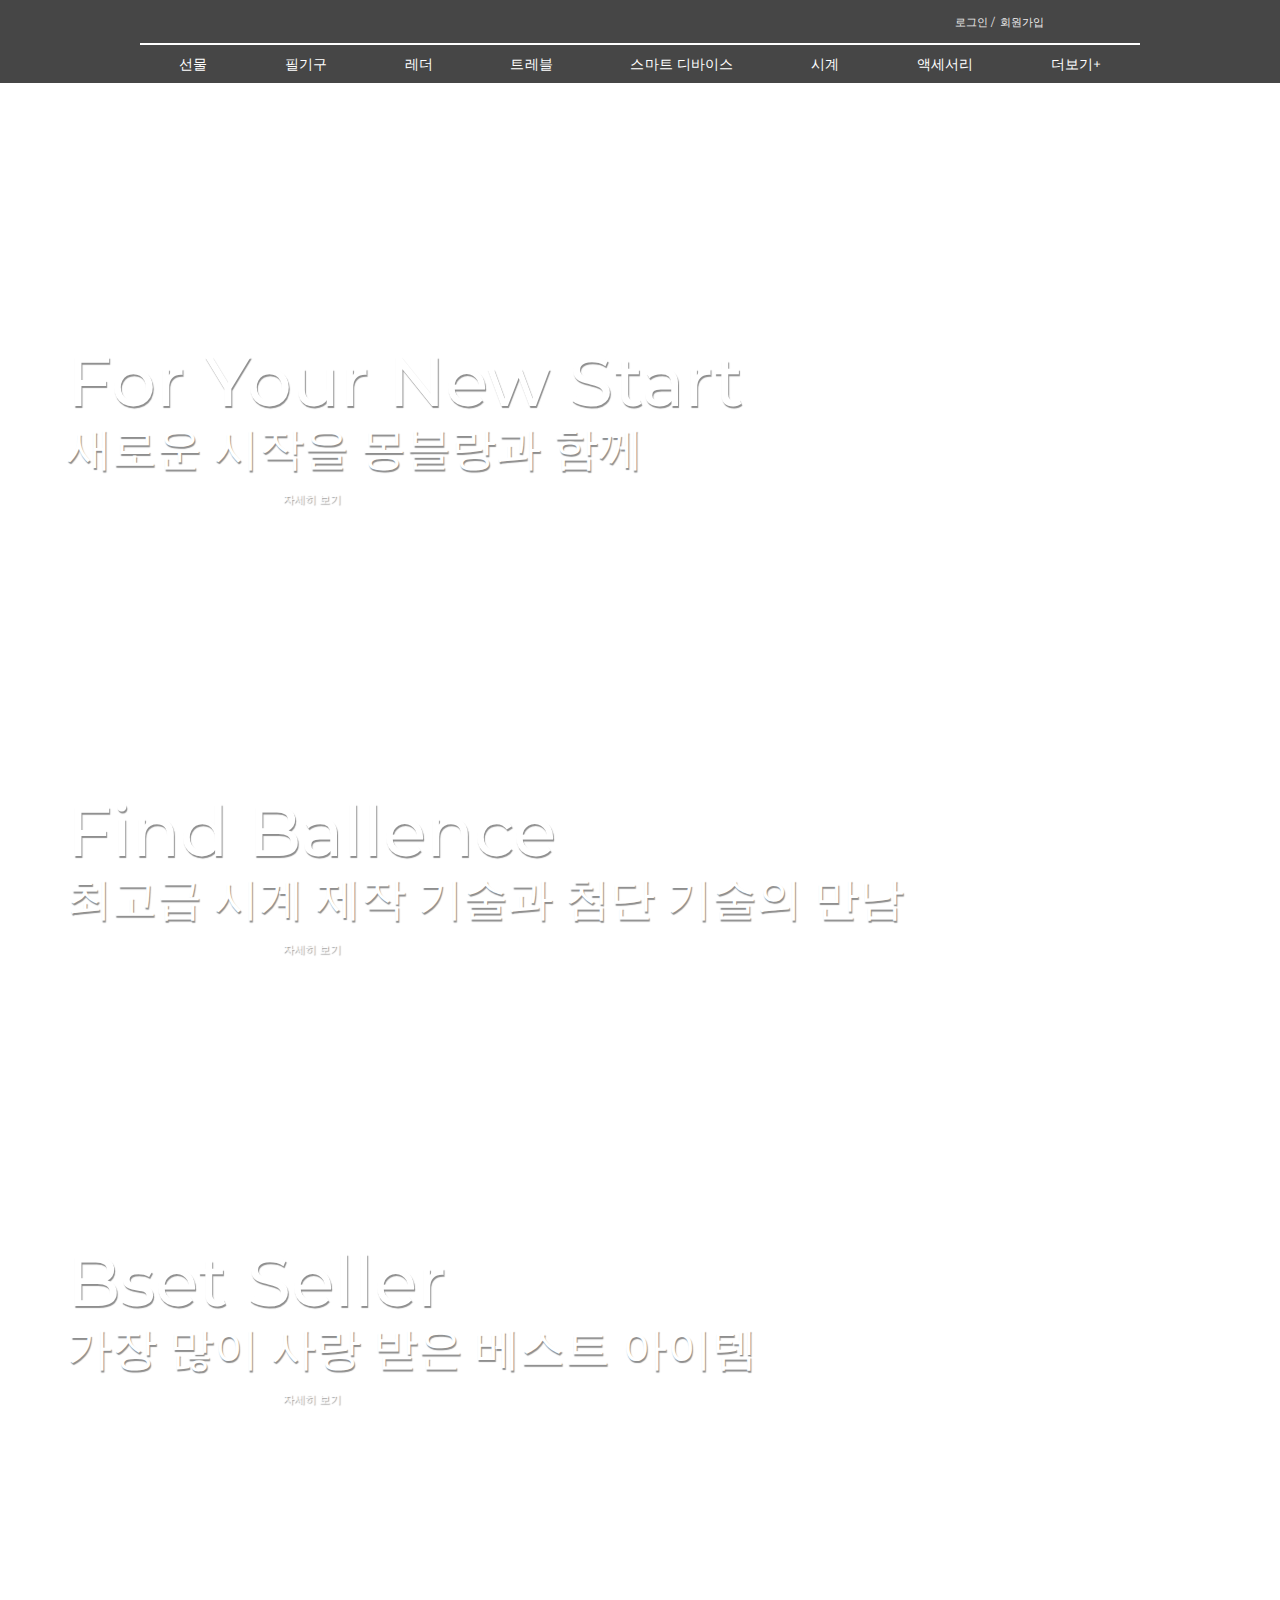
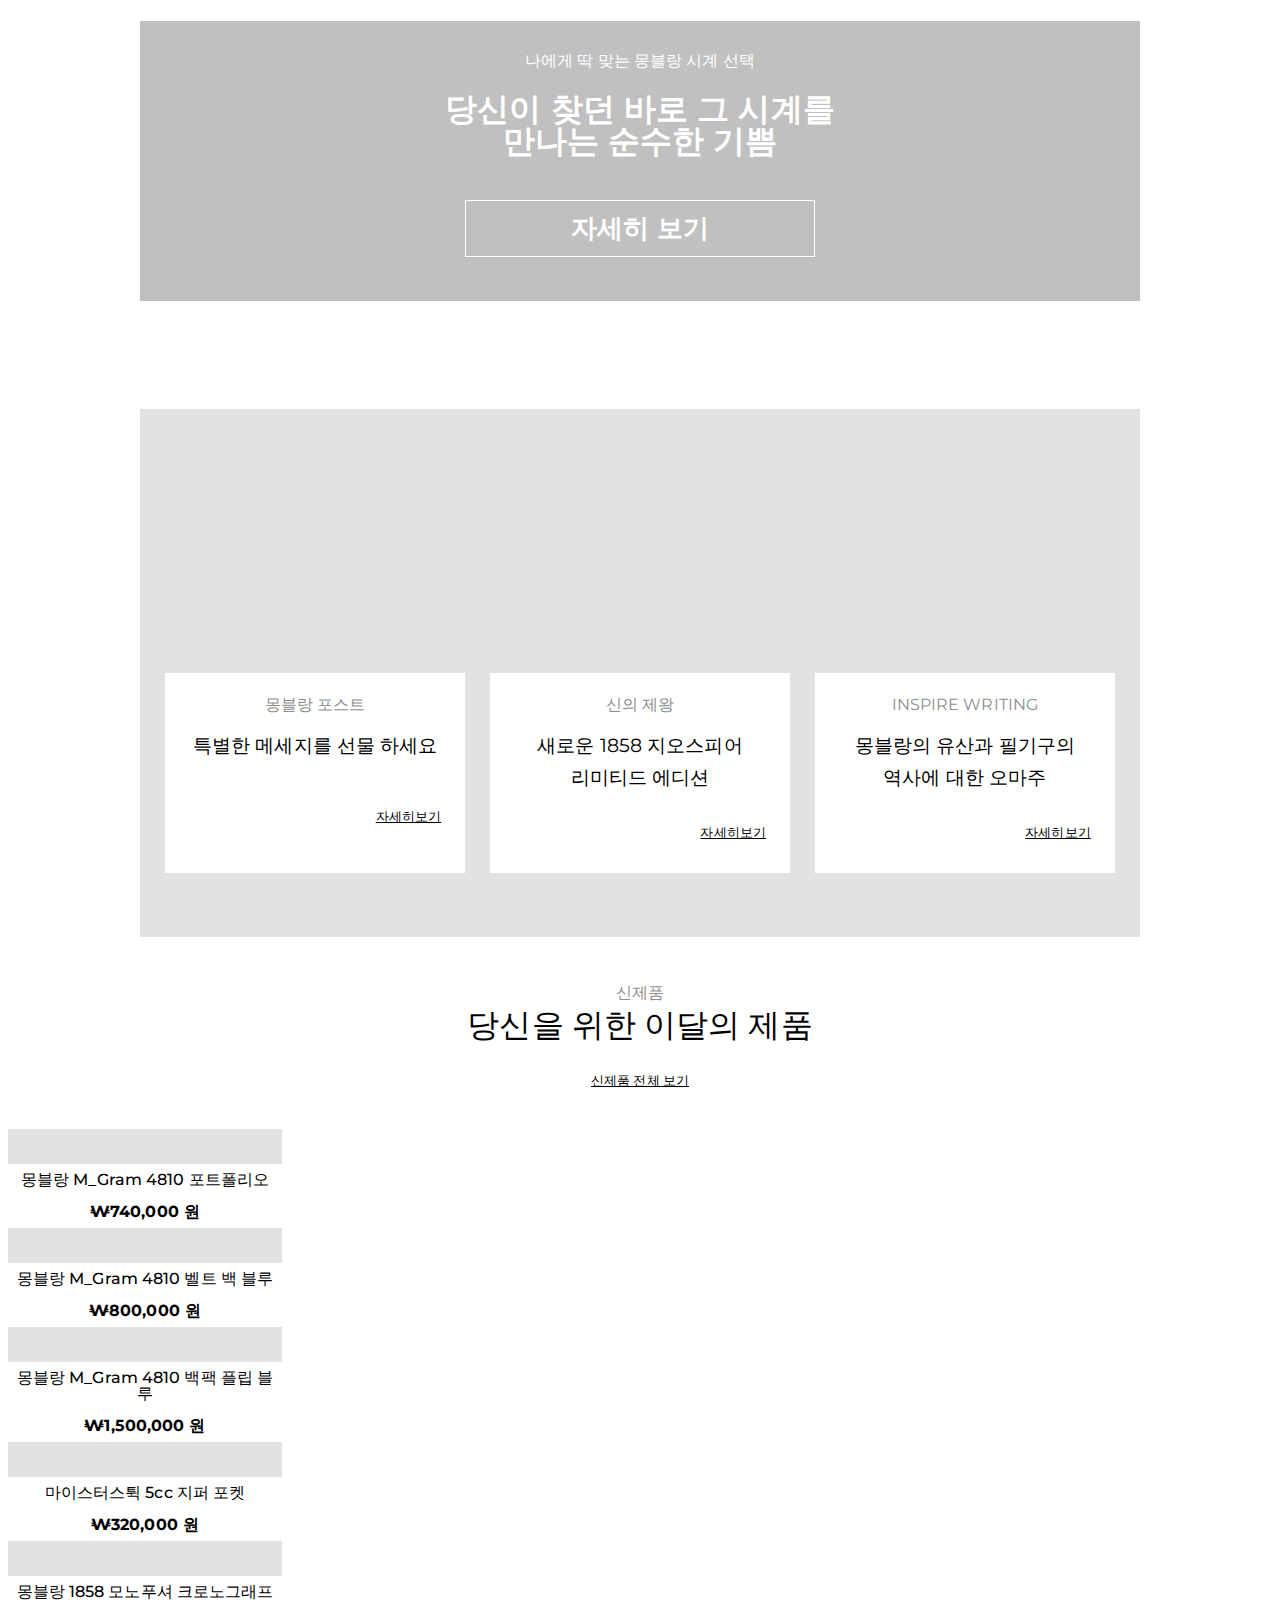
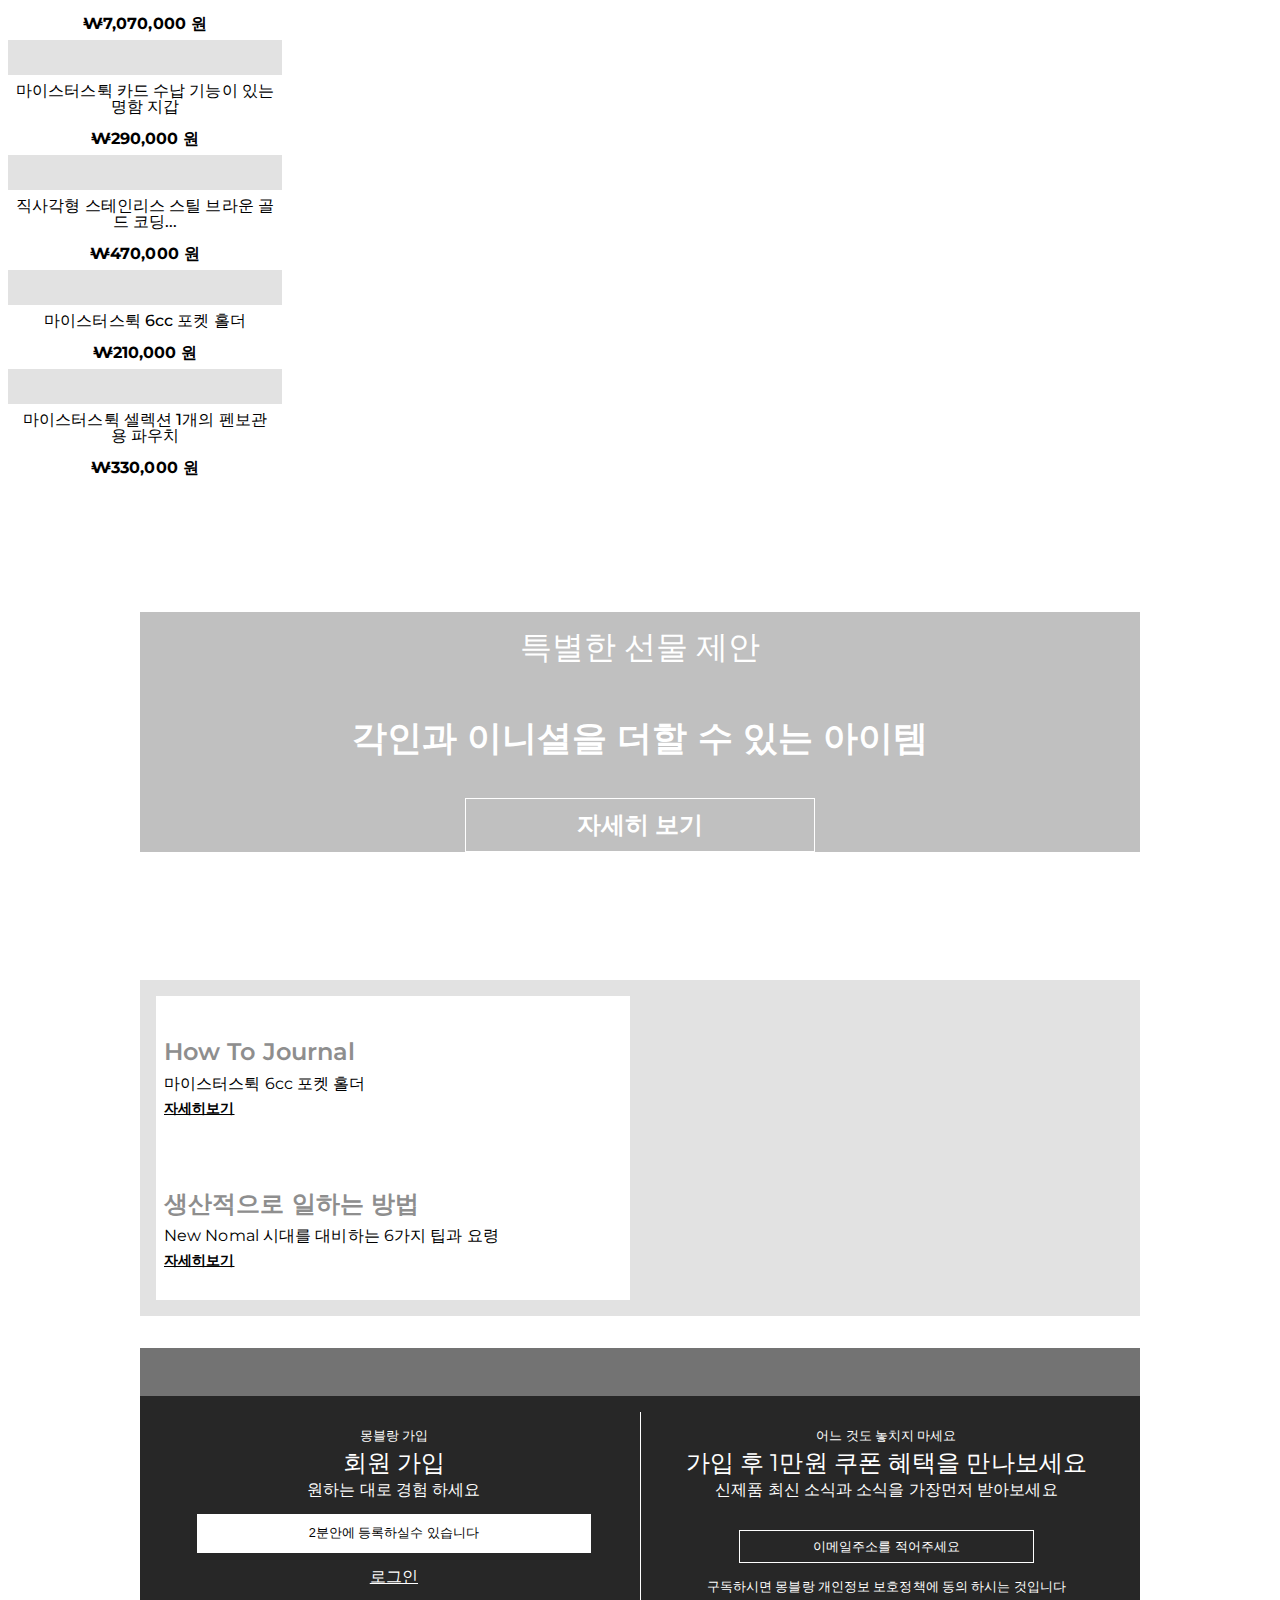
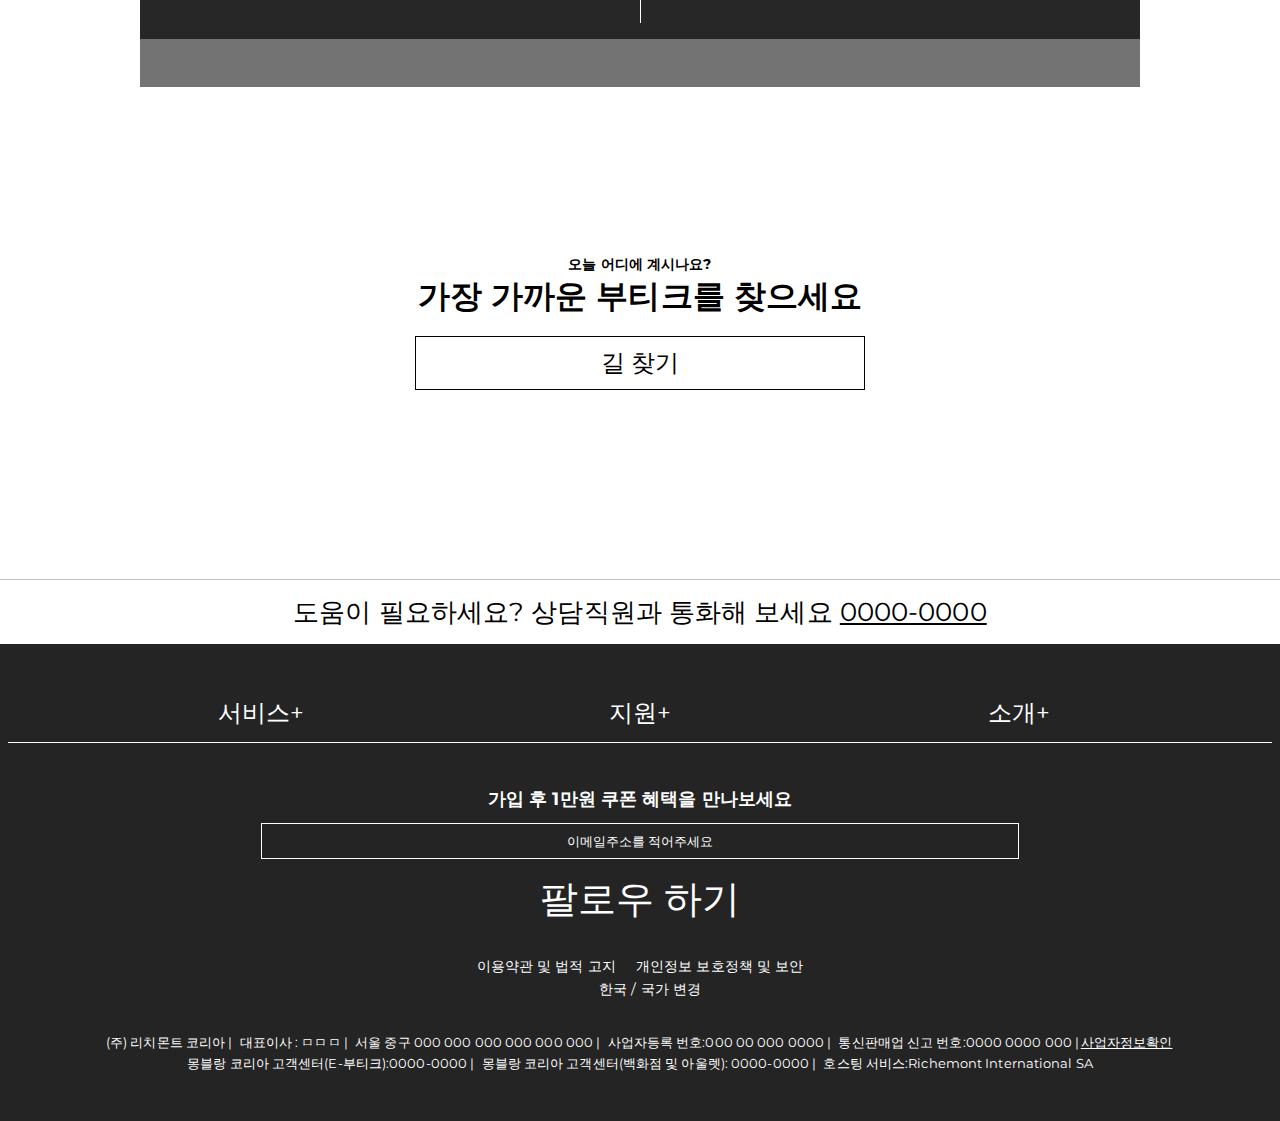
==== commit 5e23382c: "Add files via upload" ====
--- a/index.html
+++ b/index.html
@@ -4,317 +4,1019 @@
 <head>
   <meta name="viewport" content="width=device-width, initial-scale=1, maximum-scale=3.0">
   <meta charset="utf-8">
-  <title>Yoon_HellCoding_default</title>
+  <title>Yoon_HellCoding_몽블랑</title>
 
   <!--스와이퍼, css 파일-->
   <link rel="stylesheet" href="https://unpkg.com/swiper/swiper-bundle.css" />
+  <!--제이쿼리-->
   <script src="https://code.jquery.com/jquery-3.5.1.min.js"></script>
+  <!--스와이퍼 js-->
   <script src="https://unpkg.com/swiper/swiper-bundle.min.js"></script>
-
-
-
-  <!--
-    슬릭 css파일 + 제이쿼리+js 파일
-  <link rel="stylesheet" type="text/css" href="http://cdn.jsdelivr.net/npm/slick-carousel@1.8.1/slick/slick.css" />
-  <script src="https://code.jquery.com/jquery-3.5.1.min.js"></script>
-  <script type="text/javascript" src="http://cdn.jsdelivr.net/npm/slick-carousel@1.8.1/slick/slick.min.js"></script>
-  -->
 
   <!--일반 내 css파일-->
   <link rel="stylesheet" type="text/css" href="style.css">
   <!--폰트어썸-->
   <script src="https://kit.fontawesome.com/684e97b7f2.js" crossorigin="anonymous"></script>
 
-
-
 </head>
-<!--아이콘 모음
-sns:
-유튜브:<i class="fab fa-youtube"></i>
-인스타:<i class="fab fa-instagram"></i>
-페이스북:<i class="fab fa-facebook"></i>
-카카오톡:
-
-화살표 인디케이터
-좌:<i class="fas fa-angle-left"></i>
-우:<i class="fas fa-angle-right"></i>
-
-화살표 인디케이터(백그라운드 원형)
-좌:<i class="fas fa-chevron-circle-left"></i>
-우:<i class="fas fa-chevron-circle-right"></i>
-
-햄버거 메뉴:<i class="fas fa-bars"></i>
-돋보기:<i class="fas fa-search"></i>
-눈깔:<i class="fas fa-eye"></i>
-카트:<i class="fas fa-shopping-cart"></i>
-위치:<i class="fas fa-location-arrow"></i>
-장바구니:<i class="fas fa-shopping-bag"></i>
-상반신모양: <i class="far fa-user"></i>
-z-index 안될때 부모 요소에 포지션 릴레티브 주면됨 -->
-
+<!--아이콘 모음 sns: 
+  유튜브:<i class="fab fa-youtube"></i> 
+  인스타:<i class="fabfa-instagram"></i> 
+  페이스북:<i class="fab fa-facebook"></i> 
+  카카오톡: 
+  화살표 인디케이터 좌:<i
+    class="fas fa-angle-left"></i> 우:<i class="fas fa-angle-right"></i> 화살표
+    인디케이터(백그라운드 원형) 좌:<i class="fas fa-chevron-circle-left"></i> 우:<i class="fas
+    fa-chevron-circle-right"></i> 햄버거 메뉴:<i class="fas fa-bars"></i> 돋보기:<i
+    class="fas fa-search"></i> 눈깔:<i class="fas fa-eye"></i> 카트:<i class="fas
+    fa-shopping-cart"></i> 위치:<i class="fas fa-location-arrow"></i> 장바구니:<i
+    class="fas fa-shopping-bag"></i> 상반신모양: <i class="far fa-user"></i> 상반신모양(색채움):
+    <i class="fas fa-user-alt"></i> 수화기 모양: <i class="fas fa-phone"></i> 하트: <i
+    class="fas fa-heart"></i> 지구본 : <i class="fas fa-globe"></i> z-index 안될때 부모 요소에
+    포지션 릴레티브 주면됨 -->
 
 <body>
   <!--\\\\\\\\\\\\\\\\\\\\ start\\\\\\\\\\\\\\\\\\\\\\\\\\\-->
 
-  <!--헤더-->
+  <!--모바일 헤더-->
   <header>
-    <div class="pc_top_login">
-      <ul>
-        <li><a href="#">로그인</a></li>
-        <li>|</li>
-        <li><a href="#">회원가입</a></li>
-        <li>|</li>
-        <li><a href="#"><i class="fab fa-instagram"></a></i></li>
-        <li><a href="#"><i class="fab fa-facebook"></a></i></li>
-      </ul>
-    </div>
-
     <nav>
-      <div class="pc_menu">
-        <a href="#"><img src="https://www.hsd.co.kr/assets/images/common/h1_logo.png" alt="logo_"></a>
-      </div>
-
-      <div class="mob_menu">
-        <a href="#"><img src="https://www.hsd.co.kr/assets/images/common/bg_w_h1_logo.png" alt="logo_"></a>
-      </div>
-
-      <div class="pc_menu">
-        <ul>
-          <li><a href="#">BRADN</a></li>
-          <li><a href="#">ESG</a></li>
-          <li><a href="#">MENU</a></li>
-          <li><a href="#">STORE</a></li>
-          <li><a href="#">EVENT</a></li>
-          <li><a href="#">FRANCHISE</a></li>
-          <li><a href="#">HANSOT</a></li>
-        </ul>
-      </div>
-
-      <div class="mob_menu">
-        <i class="fas fa-bars"></i>
-      </div>
+      <section class="top_navi">
+        <div class="pc_navi">
+          <i class="fas fa-search"></i>
+          <i class="fas fa-location-arrow"></i>
+          <i class="fas fa-phone"></i>
+        </div>
+
+        <div id="mobile_navi_ham" onclick="openNav()">
+          <i class=" fas fa-bars"></i>
+        </div>
+
+        <div id="mobile_navi_clo" onclick="closeNav()" style="cursor: pointer;">
+          <i class="far fa-window-close"></i>
+        </div>
+
+        <div>
+          <img src="https://www.montblanc.com/content/dam/mtb/icons/Logo_MTB.png" alt="" style="cursor: pointer;">
+        </div>
+        <div class="pc_navi">
+
+          <div>
+            <span>로그인 /</span>
+            <span>회원가입</span>
+          </div>
+
+          <div>
+            <i class="fas fa-user-alt"></i>
+            <i class="fas fa-heart"></i>
+            <i class="fas fa-shopping-cart"></i>
+          </div>
+        </div>
+
+        <div class="mobile_navi">
+          <a href="#">
+            <i class="fas fa-search"></i>
+          </a>
+          <a href="#">
+            <i class="fas fa-shopping-cart"></i>
+          </a>
+        </div>
+      </section>
+
+      <section id="bottom_navi" style="color:black">
+        <div class="accordian_box">
+
+          <!--선물-->
+          <ul class="list">
+            <li>
+              <span class="title_">선물</span>
+              <div class="con">
+                <p class="title">선물</p>
+                <div class="con">
+                  <p>그를 위한 선택</p>
+                  <p>그녀를 위한 선택
+                  </p>
+                  <p>트렌드세터 및 신기술 매니아를 위해</p>
+                  <p>15만원 이하 최고의 선물</p>
+                  <p>30만원 이하 최고의 선물</p>
+                  <p>50만원 이하 최고의 선물</p>
+                  <p>기프트 세트</p>
+                  <p>인그레이빙/엠보싱 서비스</p>
+                </div>
+                <ul class="list_2">
+                  <li>
+                    <p class="title">특별한 제안</p>
+                    <div class="con">
+                      <p>베스트 셀러 제품</p>
+                      <p>신상품</p>
+                    </div>
+                  </li>
+                </ul>
+
+                <ul class="list_2">
+                  <li>
+                    <p class="title">서비스</p>
+                    <div class="con">
+                      <p>기업용 선물</p>
+                      <p>맞춤 선물</p>
+                    </div>
+                  </li>
+                </ul>
+              </div>
+            </li>
+          </ul>
+
+          <!--필기구-->
+          <ul class="list">
+            <li>
+              <span class="title_">필기구</span>
+              <div class="con">
+                <ul class="list_2">
+                  <li>
+                    <p class="title">모두보기</p>
+                    <div class="con">
+                      <p>볼펜</p>
+                      <p>만년필</p>
+                      <p>수성펜</p>
+                      <p>파인라이너</p>
+                    </div>
+                  </li>
+                </ul>
+
+                <ul class="list_2">
+                  <li>
+                    <p class="title">컬렉션</p>
+                    <div class="con">
+                      <p>마이스터스튁</p>
+                      <p>스타워커</p>
+                      <p>몽블랑 M</p>
+                      <p>픽스</p>
+                      <p>헤리티지</p>
+                      <p>리미티드 에디션</p>
+                      <p>보뇌르</p>
+                      <p>몽블랑 뮤즈</p>
+                      <p>어그멘티드 페이퍼</p>
+                    </div>
+                  </li>
+                </ul>
+
+                <ul class="list_2">
+                  <li>
+                    <p class="title">문구 & 리필</p>
+                    <div class="con">
+                      <p>필기구 파우치</p>
+                      <p>노트</p>
+                      <p>잉크</p>
+                      <p>교체품</p>
+                      <p>오거나이저 인레이</p>
+                    </div>
+                  </li>
+                </ul>
+
+                <ul class="list_2">
+                  <li>
+                    <p class="title">선물</p>
+                    <div class="con">
+                      <p>15만원 이하 최고의 선물</p>
+                      <p>30만원 이하 최고의 선물</p>
+                      <p>기프트 세트</p>
+                      <p>맞춤 선물 및 선물 세트</p>
+                    </div>
+                  </li>
+                </ul>
+              </div>
+            </li>
+          </ul>
+
+
+          <!--레더-->
+          <ul class="list">
+            <li>
+              <span class="title_">레더</span>
+              <div class="con">
+                <ul class="list_2">
+                  <li>
+                    <p class="title">기능</p>
+                    <div class="con">
+                      <p>벨트</p>
+                      <p>지갑</p>
+                      <p>카드지갑</p>
+                      <p>가방</p>
+                      <p>백팩</p>
+                      <p>트롤리</p>
+                      <p>여행용 액세서리</p>
+                      <p>테크니컬 디바이스</p>
+                      <p>필기구 파우치</p>
+                      <p>오거나이저 & 아젠다</p>
+                      <p>키링</p>
+                    </div>
+                  </li>
+                </ul>
+
+                <ul class="list_2">
+                  <li>
+                    <p class="title">베스트 컬렉션</p>
+                    <div class="con">
+                      <p>몽블랑 사토리얼</p>
+                      <p>마이스터스튁</p>
+                      <p>마이 몽블랑 나이트플라이트</p>
+                      <p>#MY4810</p>
+                    </div>
+                  </li>
+                </ul>
+                <ul class="list_2">
+                  <li>
+                    <p class="title">선물</p>
+                    <div class="con">
+                      <p>15만원 이하 최고의 선물</p>
+                      <p>30만원 이하 최고의 선물</p>
+                      <p>기프트 세트</p>
+                      <p>맞춤 선물 및 선물 세트</p>
+                    </div>
+                  </li>
+                </ul>
+              </div>
+            </li>
+          </ul>
+
+          <!--트레블-->
+          <ul class="list">
+            <li>
+              <span class="title_">트레블</span>
+              <div class="con">
+                <ul class="list_2">
+                  <li>
+                    <p class="title">기능</p>
+                    <div class="con">
+                      <p>트롤리</p>
+                      <p>트래블 백</p>
+                      <p>백팩</p>
+                      <p>여권지갑</p>
+                      <p>트래블노트</p>
+                      <p>서밋 스마트워치</p>
+                      <p>여행용 액세서리</p>
+                    </div>
+                  </li>
+                </ul>
+                <ul class="list_2">
+                  <li>
+                    <p class="title">자세히 보기</p>
+                    <div class="con">
+                      <p>여행 추천제품</p>
+                      <p>#MY4810</p>
+                      <p>커스텀 가능 제품</p>
+                    </div>
+                  </li>
+                </ul>
+              </div>
+            </li>
+          </ul>
+
+          <!--스마트 디바이스-->
+          <ul class="list">
+            <li>
+              <span class="title_">스마트 디바이스</span>
+              <div class="con">
+                <ul class="list_2">
+                  <li>
+                    <p class="title">사운드</p>
+                    <div class="con">
+                      <p>헤드폰 MB01</p>
+                      <p>발견</p>
+                    </div>
+                  </li>
+                </ul>
+                <ul class="list_2">
+                  <li>
+                    <p class="title">스마트 워치</p>
+                    <div class="con">
+                      <p>서밋 스마트 워치</p>
+                      <p>발견</p>
+                    </div>
+                  </li>
+                </ul>
+
+                <ul class="list_2">
+                  <li>
+                    <p class="title">디지털 노트</p>
+                    <div class="con">
+                      <p>어그멘티드 페이퍼</p>
+                      <p>노트 어그멘티드 페이터</p>
+                      <p>기능 확인하기</p>
+                    </div>
+                  </li>
+                </ul>
+              </div>
+            </li>
+          </ul>
+
+          <!--시계-->
+          <ul class="list">
+            <li>
+              <span class="title_">시계</span>
+              <div class="con">
+                <ul class="list_2">
+                  <li>
+                    <p class="title">컬렉션</p>
+                    <div class="con">
+                      <p>1858 컬렉션</p>
+                      <p>몽블랑 헤리티지</p>
+                      <p>스타 레거시</p>
+                      <p>서밋 스마트워치</p>
+                      <p>몽블랑 트래디션</p>
+                      <p>몽블랑 타임워커</p>
+                      <p>보헴</p>
+                    </div>
+                  </li>
+                </ul>
+                <ul class="list_2">
+                  <li>
+                    <p class="title">무브먼트</p>
+                    <div class="con">
+                      <p>오토매틱 무브먼트</p>
+                      <p>쿼츠 무브먼트</p>
+                      <p>스마트 워치</p>
+                    </div>
+                  </li>
+                </ul>
+
+                <ul class="list_2">
+                  <li>
+                    <p class="title">직경</p>
+                    <div class="con">
+                      <p>30-37mm</p>
+                      <p>38-40mm</p>
+                      <p>41-43mm</p>
+                      <p>44mm 이상</p>
+                    </div>
+                  </li>
+                </ul>
+
+                <ul class="list_2">
+                  <li>
+                    <p class="title">스토리</p>
+                    <div class="con">
+                      <p>나에게 딱 맞는 몽블랑 시계 선택</p>
+                      <p>라인홀트 메스너</p>
+                      <p>1858 컬렉션</p>
+                      <p>워치메이킹</p>
+                      <p>Summit2 스마트 워치</p>
+                      <p>타임피스 브로슈어</p>
+                    </div>
+                  </li>
+                </ul>
+              </div>
+            </li>
+          </ul>
+
+          <!--액세서리-->
+          <ul class="list">
+            <li>
+              <span class="title_">액세서리</span>
+              <div class="con">
+                <ul class="list_2">
+                  <li>
+                    <p class="title">남성 액세서리</p>
+                    <div class="con">
+                      <p>벨트</p>
+                      <p>커프 링크스</p>
+                      <p>브레이슬릿</p>
+                      <p>머니클립</p>
+                      <p>타이 바</p>
+                      <p>세트</p>
+                    </div>
+                  </li>
+                </ul>
+                <ul class="list_2">
+                  <li>
+                    <p class="title">여성 액세서리</p>
+                    <div class="con">
+                      <p>브레이슬릿</p>
+                      <p>네크리스</p>
+                      <p>이어링</p>
+                    </div>
+                  </li>
+                </ul>
+
+                <ul class="list_2">
+                  <li>
+                    <p class="title">프레그런스</p>
+                    <div class="con">
+                      <p>익스플로러</p>
+                      <p>레전드</p>
+                      <p>레이디 엠블럼</p>
+                    </div>
+                  </li>
+                </ul>
+
+                <ul class="list_2">
+                  <li>
+                    <p class="title">홈 액세서리</p>
+                    <div class="con">
+                      <p>데스크 및 시가 액세서리</p>
+                    </div>
+                  </li>
+                </ul>
+              </div>
+            </li>
+          </ul>
+
+          <!--더보기+-->
+          <ul class="list">
+            <li>
+              <span class="title_">더보기+</span>
+              <div class="con">
+                <ul class="list_2">
+                  <li>
+                    <p class="title">특별한 제안</p>
+                    <div class="con">
+                      <p>베스트셀러 제품</p>
+                      <p>신상품</p>
+                      <p>기프트 가이드</p>
+                    </div>
+                  </li>
+                </ul>
+                <ul class="list_2">
+                  <li>
+                    <p class="title">특별한 현업</p>
+                    <div class="con">
+                      <p>Montblanc X BAPE</p>
+                      <p>Inspr(RED)</p>
+                    </div>
+                  </li>
+                </ul>
+
+                <ul class="list_2">
+                  <li>
+                    <p class="title">뉴스스토리</p>
+                    <div class="con">
+                      <p>How To Journal</p>
+                      <p>What Moves You, Make You</p>
+                      <p>M_Gran 4810 컬렉션</p>
+                      <p>캘리그래피 예술</p>
+                      <p>1858 컬렉션</p>
+                      <p>르 쁘띠 프린스 & 플레닛</p>
+                      <p>서밋 2 #STAYAHEAD</p>
+                      <p>키플링(Kipling)</p>
+                      <p>여행용 액세서리</p>
+                      <p>디즈니(Disney)</p>
+                    </div>
+                  </li>
+                </ul>
+
+                <ul class="list_2">
+                  <li>
+                    <p class="title">서비스</p>
+                    <div class="con">
+                      <p>기업용 선물</p>
+                      <p>인그레이빙 / 엠보싱 서비스</p>
+                      <p>FAQ</p>
+                      <p>고객서비스 & 수리</p>
+                      <p>인재채용</p>
+                      <p>문의하기</p>
+                    </div>
+                  </li>
+                </ul>
+              </div>
+            </li>
+          </ul>
+
+          <ul class="bottom_ul_navi">
+            <li>
+              <span>
+                <i class="far fa-user"></i>
+              </span>
+              <a href="#">로그인/회원가입</a>
+            </li>
+            <li>
+              <span>
+                <i class="fas fa-heart"></i>
+              </span>
+              <a href="#">위시리스트</a>
+            </li>
+            <li>
+              <span>
+                <i class="fas fa-location-arrow"></i>
+              </span>
+              <a href="#">부티크검색</a>
+            </li>
+            <li>
+              <span>
+                <i class="fas fa-phone"></i>
+              </span>
+              <a href="#">고객서비스</a>
+            </li>
+            <li>
+              <span>
+                <i class="fas fa-globe"></i>
+              </span>
+              <a href="#">한국 / 국가 변경</a>
+            </li>
+            <li>
+              <a href="#">주문조회</a>
+            </li>
+          </ul>
+        </div>
+      </section>
     </nav>
   </header>
-  <!-- 메인-->
+
+  <!--메인-->
   <main>
-
-
     <!-- Swiper -->
     <div class="swiper-container">
       <div class="swiper-wrapper">
+
         <div class="swiper-slide">
-          <img src="https://www.hsd.co.kr/images/0413c417113f4692b7efd3375c9c811220210129071134.jpg" alt="">
-        </div>
+          <div class="main_img_01">
+            <div class="text_move">
+              <h3>For Your New Start</h3>
+              <p>새로운 시작을 몽블랑과 함께</p>
+              <button>자세히 보기</button>
+            </div>
+          </div>
+        </div>
+
         <div class="swiper-slide">
-          <img src="https://www.hsd.co.kr/images/093ec593980f4141ae77ef0c4c8fbb8e20210205065414.jpg" alt="">
-        </div>
+          <div class="main_img_02">
+            <div class="text_move">
+              <h3>Find Ballence</h3>
+              <p>최고급 시계 제작 기술과 첨단 기술의 만남</p>
+              <button>자세히 보기</button>
+            </div>
+          </div>
+        </div>
+
         <div class="swiper-slide">
-          <img src="https://www.hsd.co.kr/images/6af770f939044cadb7b52f9f2ab1faf920201203011519.jpg" alt="">
-        </div>
-        <div class="swiper-slide">
-          <img src="https://www.hsd.co.kr/images/71224adb3b404c26a2ccd3ed00de574120210205065239.jpg" alt="">
-        </div>
-        <div class="swiper-slide">
-          <img src="https://www.hsd.co.kr/images/d07d2c00451045a789b86da57c66888620201231080117.jpg" alt="">
-        </div>
-      </div>
+          <div class="main_img_03">
+            <div class="text_move">
+              <h3>Bset Seller</h3>
+              <p>가장 많이 사랑 받은 베스트 아이템</p>
+              <button>자세히 보기</button>
+            </div>
+          </div>
+        </div>
+
+      </div>
+      <!-- Add Pagination -->
       <div class="swiper-pagination"></div>
-
-      <div class="btn_s">
-        <button class="start"><i class="fas fa-play"></i></button>
-        <button class="stop"><i class="fas fa-pause"></i></button>
-      </div>
     </div>
   </main>
-  <!-- 아티클 2 사진-->
-  <article class="pics_2">
-
+
+  <!-- 열리는 아티클1 -->
+  <article class="products_">
+    <section class="pro_container">
+      <div id="pro_imgs">
+        <img
+          src="https://www.montblanc.com/content/dam/mtb/assets/campaigns/brand/MO_Brand_Campaign_2020_Tiles_690x400_DE_01_a.jpg.adapt.345.200.jpg"
+          alt="">
+        <div class="pro_move_text">
+          <p id="pro_open_bt" onclick="openArticle();">+</p>
+          <p id="pro_close_bt" onclick="closeArticle();" style="cursor: pointer">X</p>
+        </div>
+
+      </div>
+
+      <div id="pro_imgs_text">
+        <p>모든필기구 보기</p>
+        <p>만년필 보기</p>
+        <p>볼펜 보기</p>
+      </div>
+
+    </section>
+
+    <section class="pro_container_2">
+      <div id="pro_imgs_2">
+        <img
+          src="https://www.montblanc.com/content/dam/mtb/assets/campaigns/brand-campaign/images/category-tiles/MO_Brand_Campaign_2020_Tiles_690x400_DE_01_Belt_Bag.jpg.adapt.345.200.jpg"
+          alt="">
+        <div class="pro_move_text_2">
+          <p id="pro_open_bt_2" onclick="openArticle_2();">+</p>
+          <p id="pro_close_bt_2" onclick="closeArticle_2();" style="cursor: pointer">X</p>
+        </div>
+
+      </div>
+
+      <div id="pro_imgs_text_2">
+        <p>모든 레더 제품 보기</p>
+        <p>백 보기</p>
+        <p>지갑 및 카드홀더 보기</p>
+      </div>
+
+    </section>
+
+    <section class="pro_container_3">
+      <div id="pro_imgs_3">
+        <img
+          src="https://www.montblanc.com/content/dam/mtb/assets/campaigns/brand/MO_Brand_Campaign_2020_Tiles_690x400_DE_01_c.jpg.adapt.345.200.jpg"
+          alt="">
+        <div class="pro_move_text_3">
+          <p id="pro_open_bt_3" onclick="openArticle_3();">+</p>
+          <p id="pro_close_bt_3" onclick="closeArticle_3();" style="cursor: pointer">X</p>
+        </div>
+
+      </div>
+
+      <div id="pro_imgs_text_3">
+        <p>1858 컬렉션</p>
+        <p>컬렉션 별 보기</p>
+        <p>모든 시계 보기</p>
+      </div>
+
+    </section>
+
+    <section class="pro_container_4">
+      <div id="pro_imgs_4">
+        <img
+          src="https://www.montblanc.com/content/dam/mtb/assets/campaigns/brand/MO_Brand_Campaign_2020_Tiles_690x400_DE_01_d.jpg.adapt.345.200.jpg"
+          alt="">
+        <div class="pro_move_text_4">
+          <p id="pro_open_bt_4" onclick="openArticle_4();">+</p>
+          <p id="pro_close_bt_4" onclick="closeArticle_4();" style="cursor: pointer">X</p>
+        </div>
+
+      </div>
+
+      <div id="pro_imgs_text_4">
+        <p>무선 헤드폰 보기</p>
+        <p>스마트 워치 보기</p>
+        <p>어그멘티드 페이퍼 보기</p>
+      </div>
+
+    </section>
+
+
+  </article>
+
+  <!-- 나에게 맞는 몽블랑 -->
+  <article class="banner">
     <section>
-      <img src="https://www.hsd.co.kr/assets/images/main/main_img_01.jpg" alt="">
       <div>
-        <p>가격 이상의 가치가 담긴 다양한 메뉴를 확인해 보세요</p>
-        <i class="fas fa-play"></i>
-        <span><a href="#">한솥 메뉴</a></span>
-      </div>
-    </section>
-
+        <h4>나에게 딱 맞는 몽블랑 시계 선택</h4>
+        <h3>당신이 찾던 바로 그 시계를</h3><br>
+        <h3>만나는 순수한 기쁨</h3>
+        <button>자세히 보기</button>
+      </div>
+    </section>
+  </article>
+
+  <!-- 몽블랑 3 포스트  -->
+  <article class="post_3pics">
     <section>
-      <img src="https://www.hsd.co.kr/assets/images/main/main_img_02.jpg" alt="">
+      <div class="post_3pics_fir"></div>
+      <div class="post_3pics_text">
+        <h5>몽블랑 포스트</h5>
+        <h4>특별한 메세지를 선물 하세요</h4><br>
+        <p>자세히보기</p>
+      </div>
+    </section>
+
+    <section>
+      <div class="post_3pics_second"></div>
+      <div class="post_3pics_text">
+        <h5>신의 제왕</h5>
+        <h4>새로운 1858 지오스피어<br> 리미티드 에디션</h4>
+        <p>자세히보기</p>
+      </div>
+    </section>
+
+
+    <section>
+      <div class="post_3pics_third"></div>
+      <div class="post_3pics_text">
+        <h5>INSPIRE WRITING</h5>
+        <h4>몽블랑의 유산과 필기구의<br> 역사에 대한 오마주</h4>
+        <p>자세히보기</p>
+      </div>
+    </section>
+  </article>
+
+  <!-- 제품 슬라이더 -->
+  <article class="product_two_slide">
+    <section>
       <div>
-        <p>갓 지은 한끼가 기다리고 있는
-          가까운 한솥 매장을 찾아보세요</p>
-        <i class="fas fa-play"></i>
-        <span><a href="#">한솥 메뉴</a></span>
-      </div>
-    </section>
-
+        <h5>신제품</h5>
+        <h4>당신을 위한 이달의 제품</h4>
+        <p class="pro_pp">신제품 전체 보기</p>
+      </div>
+
+      <!-- Swiper -->
+      <div class="swiper1-container">
+        <div class="swiper-wrapper">
+
+          <div class="swiper-slide">
+            <div class="product_two_slide_sec" onclick="#" style="cursor: pointer;">
+              <div class="product_two_slide_sec_bg">
+                <img src="https://www.montblanc.com/content/dam/rcq/mtb/20/63/23/9/2063239.png.adapt.382.382.png"
+                  alt="">
+                <i class="fas fa-shopping-bag"></i>
+              </div>
+              <div>
+                <p>몽블랑 M_Gram 4810 포트폴리오</p>
+                <h6>₩740,000 원</h6>
+              </div>
+            </div>
+          </div>
+
+          <div class="swiper-slide">
+            <div class="product_two_slide_sec" onclick="#" style="cursor: pointer;">
+              <div class="product_two_slide_sec_bg">
+                <img src="https://www.montblanc.com/content/dam/rcq/mtb/20/46/70/9/2046709.png.adapt.382.382.png"
+                  alt="">
+                <i class="fas fa-shopping-bag"></i>
+              </div>
+              <div>
+                <p>몽블랑 M_Gram 4810 벨트 백 블루</p>
+                <h6>₩800,000 원</h6>
+              </div>
+            </div>
+          </div>
+
+          <div class="swiper-slide">
+            <div class="product_two_slide_sec" onclick="#" style="cursor: pointer;">
+              <div class="product_two_slide_sec_bg">
+                <img src="https://www.montblanc.com/content/dam/rcq/mtb/20/46/70/6/2046706.png.adapt.382.382.png"
+                  alt="">
+                <i class="fas fa-shopping-bag"></i>
+              </div>
+              <div>
+                <p>몽블랑 M_Gram 4810 백팩 플립 블루</p>
+                <h6>₩1,500,000 원</h6>
+              </div>
+            </div>
+          </div>
+
+          <div class="swiper-slide">
+            <div class="product_two_slide_sec" onclick="#" style="cursor: pointer;">
+              <div class="product_two_slide_sec_bg">
+                <img src="https://www.montblanc.com/content/dam/rcq/mtb/20/46/86/0/2046860.png.adapt.382.382.png"
+                  alt="">
+                <i class="fas fa-shopping-bag"></i>
+              </div>
+              <div>
+                <p>마이스터스튁 5cc 지퍼 포켓</p>
+                <h6>₩320,000 원</h6>
+              </div>
+            </div>
+          </div>
+
+          <div class="swiper-slide">
+            <div class="product_two_slide_sec" onclick="#" style="cursor: pointer;">
+              <div class="product_two_slide_sec_bg">
+                <img src="https://www.montblanc.com/content/dam/rcq/mtb/20/32/14/6/2032146.png.adapt.382.382.png"
+                  alt="">
+                <i class="fas fa-shopping-bag"></i>
+              </div>
+              <div>
+                <p>몽블랑 1858 모노푸셔 크로노그래프</p>
+                <h6>₩7,070,000 원</h6>
+              </div>
+            </div>
+          </div>
+
+          <div class="swiper-slide">
+            <div class="product_two_slide_sec" onclick="#" style="cursor: pointer;">
+              <div class="product_two_slide_sec_bg">
+                <img src="https://www.montblanc.com/content/dam/rcq/mtb/20/45/16/0/2045160.png.adapt.382.382.png"
+                  alt="">
+                <i class="fas fa-shopping-bag"></i>
+              </div>
+              <div>
+                <p>마이스터스튁 카드 수납 기능이 있는 명함 지갑</p>
+                <h6>₩290,000 원</h6>
+              </div>
+            </div>
+          </div>
+
+
+          <div class="swiper-slide">
+            <div class="product_two_slide_sec" onclick="#" style="cursor: pointer;">
+              <div class="product_two_slide_sec_bg">
+                <img src="https://www.montblanc.com/content/dam/rcq/mtb/20/45/11/2/2045112.png.adapt.382.382.png"
+                  alt="">
+                <i class="fas fa-shopping-bag"></i>
+              </div>
+              <div>
+                <p>직사각형 스테인리스 스틸 브라운 골드 코딩...</p>
+                <h6>₩470,000 원</h6>
+              </div>
+            </div>
+          </div>
+
+
+          <div class="swiper-slide">
+            <div class="product_two_slide_sec" onclick="#" style="cursor: pointer;">
+              <div class="product_two_slide_sec_bg">
+                <img src="https://www.montblanc.com/content/dam/rcq/mtb/20/46/85/9/2046859.png.adapt.382.382.png"
+                  alt="">
+                <i class="fas fa-shopping-bag"></i>
+              </div>
+              <div>
+                <p>마이스터스튁 6cc 포켓 홀더</p>
+                <h6>₩210,000 원</h6>
+              </div>
+            </div>
+          </div>
+
+
+          <div class="swiper-slide">
+            <div class="product_two_slide_sec" onclick="#" style="cursor: pointer;">
+              <div class="product_two_slide_sec_bg">
+                <img src="https://www.montblanc.com/content/dam/rcq/mtb/20/53/17/5/2053175.png.adapt.382.382.png"
+                  alt="">
+                <i class="fas fa-shopping-bag"></i>
+              </div>
+              <div>
+                <p>마이스터스튁 셀렉션 1개의 펜보관용 파우치</p>
+                <h6>₩330,000 원</h6>
+              </div>
+            </div>
+          </div>
+
+
+        </div>
+      </div>
+    </section>
   </article>
 
-  <!-- 아티클 3 사진-->
-  <article class="pics_3">
-
+  <!-- 각인 아티클 -->
+  <article class="banner_2">
     <section>
-      <p>가맹점주에게도<br> 든든한 한솥입니다</p>
-      <span>―</span>
-      <p>점주님들의 꿈을 실현 시켜 드리기 위해</p>
-      <p>가맹점주와 성공까지 동행하는 한솥!</p>
-      <p>상담부터 개업까지 모든 희로애락을 함께 합니다.</p>
-    </section>
-
+      <div>
+        <h4>특별한 선물 제안</h4>
+        <h3>각인과 이니셜을 더할 수 있는 아이템</h3>
+        <button>자세히 보기</button>
+      </div>
+    </section>
+  </article>
+
+  <!-- Swiper_how -->
+  <article class="how_">
+    <div class="swiper2-container">
+      <div class="swiper-wrapper">
+
+        <div class="swiper-slide">
+          <div class="product_two_slide_sec_2" onclick="#" style="cursor: pointer;">
+            <div class="product_two_slide_sec_2_bg">
+              <img
+                src="https://www.montblanc.com/content/dam/mtb/assets/redesign/editors-pick/How-to-Journal-1190x764.png"
+                alt="">
+            </div>
+            <div>
+              <h5>How To Journal</h5>
+              <p>마이스터스튁 6cc 포켓 홀더</p>
+              <h6>자세히보기</h6>
+            </div>
+          </div>
+        </div>
+
+        <div class="swiper-slide">
+          <div class="product_two_slide_sec_2" onclick="#" style="cursor: pointer;">
+            <div class="product_two_slide_sec_2_bg">
+              <img src="https://www.montblanc.com/content/dam/mtb/assets/redesign/editors-pick/BTW%20In%201190x764.jpg"
+                alt="">
+            </div>
+            <div>
+              <h5>생산적으로 일하는 방법</h5>
+              <p>New Nomal 시대를 대비하는 6가지 팁과 요령</p>
+              <h6>자세히보기</h6>
+            </div>
+          </div>
+        </div>
+
+      </div>
+    </div>
+  </article>
+
+  <!-- 회원가입 -->
+  <article class="join_">
     <div>
       <section>
-        <img src="https://www.hsd.co.kr/assets/images/main/main_img_03.jpg" alt="">
-        <div>
-          <p>한솥은 언제나 고객과 점주님들의</p>
-          <P>이익을 먼저 생각합니다</P>
-
-          <i class="fas fa-play"></i>
-          <span><a href="#">why한솥 메뉴</a></span>
-        </div>
+        <h6>몽블랑 가입</h6>
+        <h4>회원 가입</h4>
+        <p>원하는 대로 경험 하세요</p>
+        <button>2분안에 등록하실수 있습니다</button>
+        <p style="text-decoration: underline; cursor: pointer;">로그인</p>
       </section>
 
       <section>
-        <img src="https://www.hsd.co.kr/assets/images/main/main_img_04.jpg" alt="">
-        <div>
-          <p>한솥과 함께하는 가맹점주들의</p>
-          <p>성공스토리 입니다</p>
-
-          <i class="fas fa-play"></i>
-          <span><a href="#">성공수기</a></span>
-        </div>
+        <h6>어느 것도 놓치지 마세요</h6>
+        <h4>가입 후 1만원 쿠폰 혜택을 만나보세요</h4>
+        <p>신제품 최신 소식과 소식을 가장먼저 받아보세요</p>
+        <input type="text" placeholder="이메일주소를 적어주세요">
+        <h6>구독하시면 몽블랑 개인정보 보호정책에 동의 하시는 것입니다</h6>
       </section>
     </div>
   </article>
 
-  <!-- 아티클 든든한 밥솥-->
-  <article class="banner_">
-    <div>
-      <section>
-        <p>든든한 솥밥을 위해<br>한솥이 지키고,<br>키워가는 것들</p>
-        <span>―</span>
-        <p>한솥은 '따끈한 도시락으로 지역사회에 공헌한다' 라는</p>
-        <p>기업이념 아래, 고객 이익을 최우선으로 하며 엄선된</p>
-        <p>좋은 식재료만 사용하는 대한민국 외식종합기업 시장을</p>
-        <p>리드하는 글로벌 종합외식기업 입니다.</p>
-
-        <button>브랜드 철학</button>
-      </section>
-    </div>
-  </article>
-
-  <!-- 아티클 배추사진-->
-  <article class="banner_2">
-    <div>
-      <section>
-        <img src="https://www.hsd.co.kr/assets/images/main/main_img_05.jpg" alt="">
-        <div>
-          <p>식재료 앞에서는<br>한없이<br>까탈스럽습니다</p>
-          <span>―</span>
-          <p>맑고 깨끗한 자연 환경속에서 재배된 식재료가</p>
-          <p>아니면 한솥이 될 수 없습니다.</p>
-          <p>모든 식재료는 고객분들이 안심하고 드실수 있도록</p>
-          <p>엄격한 기준 아래 선별됩니다</p>
-          <i class="fas fa-play"></i>
-          <span><a href="#">식재료이야기</a></span>
-        </div>
-      </section>
-    </div>
-  </article>
-
-  <!-- 푸터-->
-  <footer>
-    <div>
-      <section>
-        <div></div>
-        <div>
-          <ul>
-            <li><a href="#">인재채용</a></li>
-            <li>|</li>
-            <li><a href="#">협력업체등록</a></li>
-            <li>|</li>
-            <li><a href="#">공지사항</a></li>
-            <li>|</li>
-            <li><a href="#">고객센터</a></li>
-            <li>|</li>
-            <li><strong><a href="#">개인정보취급방침</a></strong></li>
-            <li>|</li>
-            <li><a href="#">이용약관</a></li>
-          </ul>
-        </div>
-        <div class="foo_mo_icon">
-          <a href="#"><i class="fab fa-instagram"></i></a>
-          <a href="#"><i class="fab fa-facebook"></i></a>
-        </div>
-        <div>
-          <img src="https://www.hsd.co.kr/assets/images/common/logo_webaward2017.png" alt="">
-        </div>
-      </section>
-
-      <section>
-        <div>
-          <div class="foo_mo_btn">
-            <button>한솥 사업자 정보^</button>
-          </div>
-          <div>
-            <span>대표이사 000</span>
-            <span>|</span>
-            <span>사업자등록번호 000-00-00000</span>
-            <span>|</span>
-            <span>서울시 강남구 000 000 000</span>
-            <span>|</span>
-            <span>T.02-000-0000</span>
-            <span>|</span>
-            <span>F.02-000-0000</span><br>
-            <span>E.abcd@hsd.co.kr</span>
-            <span>|</span>
-            <span>한솥 도시락 고객센터 02-000-0000</span>
-            <span>|</span>
-            <span>전국창업 설명회 1811-0000</span>
-            <span>|</span>
-            <span>단체주문 1644-0000</span>
-          </div>
-        </div>
-        <div>
-          <span>COPYRIGHT©㈜한솥. ALL RIGHTS RESERVED.</span>
-        </div>
-        <div>
-          <div class="foo_pc_icon">
-            <i class="fab fa-instagram"></i>
-            <i class="fab fa-facebook"></i>
-          </div>
-        </div>
-      </section>
-
-    </div>
-  </footer>
-  <!--모바일  푸터-->
-  <article class="mo_foo">
+  <!-- 맵 -->
+  <article class="map_">
     <section>
       <div>
-        <span>공지사항</span>
-        <span>고객센터</span>
-        <span><strong>개인정보취급방침</strong></span>
-        <span>이용약관</span>
-      </div>
-
+        <h6>오늘 어디에 계시나요?</h6>
+        <h4>가장 가까운 부티크를 찾으세요</h4>
+        <button>길 찾기</button>
+      </div>
+    </section>
+  </article>
+
+  <!-- 도움이 필요하뉘 -->
+  <article class="help_">
+    <section>
+      <p>도움이 필요하세요? 상담직원과 통화해 보세요 <span style="text-decoration: underline;">0000-0000</span></p>
+    </section>
+  </article>
+
+  <!-- 푸터 -->
+  <footer>
+    <section>
       <div>
-        <i class="fab fa-instagram"></i>
-        <i class="fab fa-facebook"></i>
-      </div>
-
+        <ul>
+          <li>
+            <span class="title_">서비스</span>
+            <div class="con">
+              <p>개인쇼핑</p>
+              <p>인그레이빙 및 엠보싱</p>
+              <p>선물포장</p>
+              <p>운송 및 배송</p>
+              <p>반품 및 보증</p>
+            </div>
+          </li>
+
+          <li>
+            <span class="title_">지원</span>
+            <div class="con">
+              <p>고객서비스</p>
+              <p>자주 묻는 질문</p>
+              <p>시계관리</p>
+              <p>필기구 관리</p>
+              <p>레더 관리</p>
+              <p>주얼리 관리</p>
+              <p>기업 고객을 위한 선물</p>
+            </div>
+          </li>
+
+          <li>
+            <span class="title_">소개</span>
+            <div class="con">
+              <p>회사</p>
+              <p>연락처</p>
+              <p>채용</p>
+            </div>
+          </li>
+        </ul>
+      </div>
+
+      <div class="mini_menu">
+        <h4>가입 후 1만원 쿠폰 혜택을 만나보세요</h4>
+        <input type="text" placeholder="이메일주소를 적어주세요">
+        <p>팔로우 하기</p>
+        <div class="sns_ico">
+          <i class="fabfa-instagram"></i>
+          <i class="fab fa-facebook"></i>
+          <i class="fab fa-twitter"></i>
+          <i class="fab fa-snapchat-ghost"></i>
+          <i class="fab fa-pinterest-p"></i>
+        </div>
+        <div class="fo_bg">
+        </div>
+      </div>
+    </section>
+
+    <section>
       <div>
-        <img src="https://www.hsd.co.kr/assets/images/common/logo_webaward2017.png" alt="">
-      </div>
-
-      <button>한솥 사업자 정보 ^</button>
-
-      <span>COPYRIGHT©㈜한솥. ALL RIGHTS RESERVED.</span>
-    </section>
-  </article>
-
-
-
-  <script src="script_auto_slide.js"></script>
+        <span>이용약관 및 법적 고지</span>
+        <span>개인정보 보호정책 및 보안</span><br>
+        <span>
+          <span><i class="fas fa-globe"></i></span>
+          한국 / 국가 변경
+        </span>
+      </div>
+
+      <div>
+        <span>(주) 리치몬트 코리아 |</span>
+        <span>대표이사 : ㅁㅁㅁ |</span>
+        <span>서울 중구 000 000 000 000 000 000 |</span>
+        <span>사업자등록 번호:000 00 000 0000 |</span>
+        <span>통신판매업 신고 번호:0000 0000 000 |<span style="text-decoration: underline; cursor: pointer;">사업자정보확인</span>
+        </span>
+        <span>몽블랑 코리아 고객센터(E-부티크):0000-0000 |</span>
+        <span>몽블랑 코리아 고객센터(백화점 및 아울렛): 0000-0000 |</span>
+        <span>호스팅 서비스:Richemont International SA</span>
+      </div>
+    </section>
+  </footer>
+
+  <script src="montblanc.js"></script>
+  <!-- 
+  <script src="header_nav.js"></script>
+  <script src="header_nav_gift.js"></script>
+  <script src="article_menu_mobile.js"></script>
+  <script src="script_auto.js"></script>
+  <script src="script_pro_slider.js"></script> -->
+
+
+
 </body>
 
 </html>--- a/style.css
+++ b/style.css
@@ -72,7 +72,7 @@
 
 a:hover,
 a:active {
-  color: #9e5c5c;
+  color: black;
 }
 
 button {
@@ -84,980 +84,1694 @@
 }
 
 button:hover {
+  background-: black;
+  color: white;
   cursor: pointer;
-  background-color: white;
-  color:black;
 }
 
 ul li {
   list-style: none;
 }
-/*메인 버튼 통합 */
-.stop,
-.start {
-  padding:10px;
-  display: inline-block;
-}
-
-.start {
-
-}
-
-
-.stop {
-  
-}
+
 /* ㅡㅡㅡㅡㅡㅡㅡㅡㅡㅡㅡㅡㅡㅡㅡㅡㅡㅡㅡㅡㅡㅡㅡㅡㅡㅡㅡㅡㅡstartㅡㅡㅡㅡㅡㅡㅡㅡㅡㅡㅡㅡㅡㅡㅡㅡㅡㅡㅡㅡㅡㅡㅡㅡㅡㅡㅡㅡ*/
 /*ㅡㅡㅡㅡㅡㅡㅡㅡㅡㅡㅡㅡㅡㅡㅡㅡㅡㅡㅡㅡㅡㅡ모바일 시작(0~639px) ㅡㅡㅡㅡㅡㅡㅡㅡㅡㅡㅡㅡㅡㅡㅡㅡㅡㅡㅡㅡ*/
-@media (min-width:0px) and (max-width:414px) {
+@media (min-width:0px) and (max-width:999px) {
   body {}
-
+  .pc_navi {
+    display: none;
+  }
+  /* 헤더 */
   header {
     width:100%;
-    background-color: white;
-    margin:0 auto;
-  }
-
-  .pc_top_login {
-    display: none;
+    height: 100%;
+    padding:1rem 0.6rem;
+    background-color: rgb(0, 0, 0, 0.8);
+    color:white;
+    align-items: center;
+
+
   }
 
   header nav {
-    width:100%;
-    padding:0.5rem;
+    position:relative;
+    transition: 0.5s;
+  }
+
+  header nav> :first-child {
     display: flex;
     justify-content: space-between;
-    margin:0 auto;
     align-items: center;
-  }
-
-  .mob_menu img{
-    width:30px;
-    height:30px;
-    filter: invert(100);
-  }
-
-  .mob_menu i {
-    font-size: 1.4rem;
-  }
-
-  .pc_menu {
+    font-size: 1.5rem;
+  }
+
+  header nav> :first-child img {
+    width:130px;
+    margin-left: 2rem;
+  }
+
+  .mobile_navi a {
+    color:white;
+  }
+
+  .mobile_navi> :first-child {
+   margin-right:1rem ;
+  }
+  .accordian_box {
+    padding:0.5rem 0 0.5rem 1rem;
+  }
+
+  .accordian_box> :nth-child(8) {
+    border-bottom: 1px solid black;
+  }
+  #mobile_navi_ham {
+    cursor: pointer;
+  }
+
+  .mobile_navi> a {
+    transition: 0.7s;  
+  }
+
+  .mobile_navi> a:hover {
+    color:crimson;
+  }
+  #mobile_navi_clo {
     display: none;
   }
-
-  /*main slide*/
-.swiper-container img {
-  width:100%;
-}
-.swiper-pagination-bullet {
-  width: 2rem;
-  height: 4px;
-  margin:0 2px;
-  display: inline-block;
-  border-radius: 0%;
-  background: #000;
-  opacity: 0.2;
-}
-
-.swiper-pagination-bullet-active {
-  background: #ff7b7b;
-}
-/* 아티클 2 사진 */
-
-.pics_2 {
-  width:100%;
-  height: 100%;
-  margin:3rem auto 0 auto;
-  line-height: 0;
-}
-
-.pics_2 section {
-  width:100%;
-  border-bottom: 5px solid black;
-
-}
-
-.pics_2> :last-child {
-  margin-top: 2rem;
-}
-
-.pics_2 section img {
-  width:100%;
-}
-
-.pics_2 section> :last-child {
-  padding:1.4rem;
-  background-color: #e0e0e0;
-}
-
-.pics_2 p{
-  font-size: 0.6rem;
-  line-height: 1rem;
-  margin-bottom: 0.8rem;
-}
-
-.pics_2 span {
-  font-size: 0.5rem;
-  line-height: 1rem;
-}
-
-.stop,
-.start {
-  display: none;
-}
-
-/* 아트킬 3사진*/
-.pics_3 {
-  width:100%;
-  height: 300%;
-  margin:3rem auto 530px auto;
-  position: relative;
-  line-height: 0;
-}
-
-.pics_3 section {
-  width:100%;
-}
-
-.pics_3 p{
-  font-size: 0.6rem;
-  line-height: 1rem;
-  margin-bottom: 0.2rem;
-}
-
-.pics_3 span {
-  font-size: 0.5rem;
-  line-height: 1rem;
-}
-
-
-.pics_3> :first-child{
-  height: 350px;
-  padding:1.4rem;
-  background-color: #e9cd2e;
-
-}
-
-.pics_3> :first-child> :nth-child(1),
-.pics_3> :first-child> :nth-child(2) {
-  font-size: 1.2rem;
-  font-weight: 600;
-  line-height: 1.4rem;
-}
-
-.pics_3> :first-child> :nth-child(2) {
-  font-weight: 600;
-  }
-
-  .pics_3> :last-child {
-    width:90%;
+  #bottom_navi {
+    width:0%;
+    height: 100vh;
+    overflow-x: hidden;
     position: absolute;
-    top:50%;
-    transform: translate(5%);
-  }
-
-  .pics_3> :last-child> section {
-    width:100%;
-    border-bottom: 5px solid black;
-        margin-bottom: 1rem;
-  }
-
-  
-  .pics_3 section img {
-    width:100%;
-  }
-  
-  .pics_3> :last-child section> :last-child {
-    padding:1.4rem;
-    background-color: #e0e0e0;
-  }
-
-/*배너 */
-  .banner_ {
+    top:164%;
+    left: -3%;
+    background-color: rgb(255, 255, 255);
+    z-index: 9999;
+    transition: 0.2s;
+  }
+
+  #bottom_navi ul {
+    padding:0.8rem 0;
+  }
+
+  .bottom_ul_navi li  {
+    transition: 0.7s;
+  }
+
+  .bottom_ul_navi li:hover {
+    background:crimson;
+  }
+
+  #bottom_navi ul li span {
+    color:black;
+  }
+  #bottom_navi ul li p {
+    width:100%;
+    transition: 0.7s;
+    margin:0.5rem 0;
+    padding:0.5rem 0.2rem;
+  }
+
+  #bottom_navi ul li p:hover {
+    cursor:pointer;
+    color:#ffffff;
+    background-color: rgb(101, 100, 100);
+  }
+
+  #bottom_navi ul li p::after {
+    content: "〉";
+    position: absolute;
+    right: 10%;
+    color:black;
+  }
+
+  #bottom_navi ul li a {
+    color:black;
+  }
+
+  .con {
+    display: none;
+    padding:0.2rem 0;
+  }
+  
+  p.title {
+    font-size:1rem;
+    color:#e2a520;
+    font-weight: 600;
+  
+  }
+
+  .title_ {
+    font-size: 1.3rem;
+    margin:0;
+    padding:0;
+    cursor: pointer;
+  }
+
+  .bottom_ul_navi li {
+    padding:1rem 0.2rem;
+    font-size: 1.3rem;
+  }
+  
+
+  /* 메인 슬라이더 */
+  main {
+    width:100%;
+    height: 100%;
+  }
+
+  .main_img_01 {
     width:100%;
     height: 450px;
-    background:url('https://www.hsd.co.kr/assets/images/main/main_visual_02.jpg') no-repeat;
-    background-position: center;
     position: relative;
-  }
-
-  .banner_ p {
-    font-size: 1rem;
+    background:url('https://www.montblanc.com/content/dam/mtb/assets/redesign/hero-teaser-slide/MB_MINI_TROLLEY_2880%20%C3%97%201400.jpg.adapt.1440.700.jpg') no-repeat;
+    background-size: cover;
+    background-position: center center;
+  }
+  .main_img_02 {
+    width:100%;
+    height: 450px;
+    position: relative;
+    background:url('https://www.montblanc.com/content/dam/mtb/assets/redesign/hero-teaser-slide/bestseller-belts-2880x1400.jpg.adapt.1440.700.jpg') no-repeat;
+    background-size: cover;
+    background-position: center center;
+  }
+  .main_img_03 {
+    width:100%;
+    height: 450px;
+    position: relative;
+    background:url('https://www.montblanc.com/content/dam/mtb/assets/redesign/magazine-listing-article-module/CTB%20in%20690x400.jpg') no-repeat;
+    background-size: cover;
+    background-position: center center;
+  }
+
+  .text_move {
+    width:75%;
+    height: 45%;
+    color:#ffffff;
+    /* background: rgba(0, 0, 0, 0.173); */
+    text-shadow: 1px 2px 1px #8e8e8e;
+    padding:2rem 0.2rem;
+    position: absolute;
+    bottom:-10%;
+    left: 5%;
+  }
+
+  .text_move h3 {
+    font-size: 5.5vw;
     font-weight: 500;
-    line-height: 1.2rem;
-  }
-
-  .banner_ section {
-    width:95%;
-    height: 92%;
-    padding:1.5rem 1rem;
+    line-height: 2vw;
+  }
+
+  .text_move p {
+    font-size: 3.5vw;
+    letter-spacing: 0;
+    line-height: 3vw;
+  }
+
+  .text_move button {
+    width:85%;
+    height: 28%;
     color:white;
-    background-color: rgba(52, 52, 52, 0.9);
+    text-shadow: 1px 1px 1px #8e8e8e;
+    border:1px solid white;
+    background: none;
+    margin-top: 0.5rem;
+  }
+
+  .text_move button:hover {
+    background: black;
+    color:white;
+  }
+
+  /* 열리는 아티클 */
+
+  .products_{
+    width:100%;
+    height: 100%;
+    margin:3rem 0;
+    transition: 0.7s;
+
+  }
+
+  .pro_container,
+  .pro_container_2,
+  .pro_container_3,
+  .pro_container_4 {
+    position: relative;
+    margin-bottom: 1rem;
+  }
+
+  #pro_imgs,
+  #pro_imgs_2,
+  #pro_imgs_3,
+  #pro_imgs_4 {
+    width:100%;
+    height: 100%;
+    position: relative;
+    transition: 0.7s;
+  }
+
+
+  .pro_move_text,
+  .pro_move_text_2,
+  .pro_move_text_3,
+  .pro_move_text_4 {
     position: absolute;
-    top:50%;
-    left:50%;
-    transform:translate(-50%,-50%);
-  }
-
-  .banner_ section> :nth-child(1) {
-    font-size: 1.4rem;
-    line-height: 1.5rem;
-    font-weight: 600;
-  }
-
-  .banner_ section> :nth-child(2) {
-    font-size: 2rem;
-    line-height: 1.5rem;
-    font-weight: 600;
-  }
-
-  .banner_ section button {
-    margin-top: 3rem;
-    font-size: 1rem;
-    background:none;
-    border:2px solid white;
+    right: 5%;
+    bottom: 10%;
     color:white;
-  }
-
-  /*배너 */
-  .banner_2 {
+    font-size: 8vw;
+    cursor:pointer;
+  }
+
+  #pro_imgs_text,
+  #pro_imgs_text_2,
+  #pro_imgs_text_3,
+  #pro_imgs_text_4 {
     width:100%;
     height: 100%;
-    line-height: 0;
-    margin-top:3rem;
-    border-bottom: 5px solid black;
-
-  }
-
-  .banner_2 p {
-    font-size: 0.8rem;
-    font-weight: 600;
-    line-height: 1rem;
-  }
-
-  .banner_2 section {
-    width:100%;
-    height: 92%;
-  }
-  
-  .banner_2 section> div {
-    padding:1.5rem 1rem;
-    background-color: #e4e4e4;
-  }
-
-  .banner_2> div> section> div> :nth-child(1),
-  .banner_2> div> section> div> :nth-child(2) {
-    font-size: 1.5rem;
-    line-height: 1.8rem;
-    font-weight: 600;
-  }
-
-  .banner_2> div> section> div i,
-  .banner_2> div> section> div span {
-    font-size: 0.8rem;
-    line-height: 1.5rem;
-    font-weight: 600;
-    margin-top: 0.5rem;
-  }
-
-          /* 모바일 푸터 */
-  footer {
-    display: none;
-  }
-
-  .mo_foo {
-    width:100%;
-    height: 100%;
-    padding:1.5rem 2rem;
-    background-color: #e9cd2e;
-    text-align: center;
-  }
-
-  .mo_foo section {
-    width:100%;
-  }
-
-  .mo_foo section> :nth-child(1) {
-    margin-bottom: 1rem;
-  }
-
-  .mo_foo section> :nth-child(2) {
-    margin-bottom: 1rem;
-    font-size: 2rem;
-  }
-
-  .mo_foo section> :nth-child(3) {
-    width:150px;
-    margin:0 auto 1rem auto;
-  }
-
-  .mo_foo section> :nth-child(5) {
-    font-weight: 600;
-  }
-
-  .mo_foo button {
-    margin-bottom: 1rem;
-    width:100%;
-    background:none;
-    color:black;
-    border:none;
-    border-bottom: 1px solid silver;
-
-  }
-  
-}
-
-/*---------------------- 태블릿(640~989px)-------------------------------- 시작 */
-@media (min-width:414px) and (max-width:1023px) {
-  body {}
-
-  header {
-    width:100%;
-    background-color: white;
-  }
-
-  .pc_top_login {
-    display: none;
-  }
-
-  header nav {
-    width:100%;
-    padding:0.5rem;
-    display: flex;
-    justify-content: space-between;
-    margin:0 auto;
-    align-items: center;
-  }
-
-  .mob_menu img{
-    width:30px;
-    height:30px;
-    filter: invert(100);
-  }
-
-  .mob_menu i {
-    font-size: 1.4rem;
-  }
-
-  .pc_menu {
-    display: none;
-  }
-  /*main slide*/
-.swiper-pagination-bullet {
-  width: 5rem;
-  height: 8px;
-  margin:0 2px;
-  display: inline-block;
-  border-radius: 0%;
-  background: #000;
-  opacity: 0.2;
-}
-
-.swiper-pagination-bullet-active {
-  background: #ff7b7b;
-}
-
-/* 아티클 2 사진 */
-
-.pics_2 {
-  width:100%;
-  height: 100%;
-  display: flex;
-  justify-content: space-between;
-  margin:3rem auto 0 auto;
-  line-height: 0;
-}
-
-.pics_2 section {
-  width:48%;
-  border-bottom: 5px solid black;
-
-}
-
-.pics_2 section img {
-  width:100%;
-}
-.pics_2> :first-child > :last-child {
-  background-color: #e0e0e0;
-  padding:1.5rem;
-}
-
-.pics_2 section> :last-child {
-  background-color: #e0e0e0;
-  padding:1.5rem;
-}
-
-.pics_2 p{
-  font-size: 0.6rem;
-  line-height: 1rem;
-  margin-bottom: 0.8rem;
-}
-
-.pics_2 span {
-  font-size: 0.5rem;
-  line-height: 1rem;
-}
-
-.stop,
-.start {
-  display: none;
-}
-
-/* 아트킬 3사진*/
-.pics_3 {
-  width:100%;
-  margin:3rem auto;
-  line-height: 0;
-}
-
-.pics_3 section {
-  width:100%;
-}
-
-.pics_3 p{
-  font-size: 0.6rem;
-  line-height: 1rem;
-  margin-bottom: 0.2rem;
-}
-
-.pics_3 span {
-  font-size: 0.5rem;
-  line-height: 1rem;
-}
-
-
-.pics_3> :first-child{
-  height: 200px;
-  padding:1.4rem;
-  margin-bottom: 0.5rem;
-  background-color: #e9cd2e;
-
-}
-
-.pics_3> :first-child> :nth-child(1),
-.pics_3> :first-child> :nth-child(2) {
-  font-size: 1.2rem;
-  font-weight: 600;
-  line-height: 1.4rem;
-}
-
-.pics_3> :first-child> :nth-child(2) {
-  font-weight: 600;
-  }
-
-  .pics_3> :last-child {
-    width:100%;
-    display: flex;
-    justify-content: space-between;
-  }
-
-  .pics_3> :last-child> section {
-    width:100%;
-    border-bottom: 5px solid black;
-  }
-
-  .pics_3> :last-child> :first-child {
-    margin-right: 8px;
-  }
-
-  
-  .pics_3 section img {
-    width:100%;
-  }
-  
-  .pics_3> :last-child section> :last-child {
-    padding:1.4rem;
-    background-color: #e0e0e0;
-  }
-  
-
-  .pics_3> :last-child section> :last-child p {
-    font-size: 0.6rem;
-    line-height: ;
-  }
-
-  .pics_3> :last-child section> :last-child p {
-    font-size: 0.6rem;
-  }
-
-  .banner_ {
-    width:100%;
-    height: 450px;
-    background:url('https://www.hsd.co.kr/assets/images/main/main_visual_02.jpg') no-repeat;
-    background-position: center;
-    position: relative;
-  }
-
-  .banner_ p {
-    font-size: 1rem;
-    font-weight: 500;
-    line-height: 1.2rem;
-  }
-
-  .banner_ section {
-    width:50%;
-    height: 100%;
-    padding:3rem 1.5rem;
-    color:white;
-    background-color: rgba(52, 52, 52, 0.9);
+    padding:5rem 0 5rem 5rem;
+    transition: 0.7s;
     position: absolute;
     top:0%;
-    left:0%;
-  }
-
-  .banner_ section> :nth-child(1) {
-    font-size: 1.4rem;
-    line-height: 1.5rem;
+    display: none;
+    z-index: -1;
+  }
+
+  #pro_close_bt,
+  #pro_close_bt_2,
+  #pro_close_bt_3,
+  #pro_close_bt_4 {
+    display: none;
+  }
+
+  #pro_imgs_text p,
+  #pro_imgs_text_2 p,
+  #pro_imgs_text_3 p,
+  #pro_imgs_text_4 p {
+    margin:5% 0; 
+    font-size: 4vw;
+    text-decoration: underline;
+    cursor: pointer;
+  }
+
+  #pro_imgs_text p:hover,
+  #pro_imgs_text_2 p:hover,
+  #pro_imgs_text_3 p:hover,
+  #pro_imgs_text_4 p:hover {
+    color:crimson;
+  }
+
+  /* banner */
+  .banner {
+    width:100%;
+    height: 100%;
+    margin-bottom: 3rem;
+  }
+
+  .banner section {
+    width:100%;
+    height: 400px;
+    background:url('https://www.montblanc.com/content/dam/mtb/assets/redesign/business-card/WatchEtiquette_LandingPage_750x600.jpg.adapt.375.300.jpg') no-repeat;
+    background-size:cover;
+    background-position: center center;
+    position: relative;
+  }
+
+  .banner section div {
+    width:100%;
+    height: 60%;
+    padding:2rem 0;
+    position:absolute;
+    top:50%;
+    left: 50%;
+    transform: translate(-50%, -50%);
+    text-align: center;
+    background-color: rgba(0, 0, 0, 0.246);
+  }
+
+  .banner section div h4 {
+    font-size: 3vw;
+    line-height: 3vw;
+    font-weight: 400;
+    margin-bottom: 5vw;
+    color:#ffffff;
+  }
+
+  .banner section div h3 {
+    margin:0;
+    color:white;
+    font-size: 4vw;
     font-weight: 600;
   }
 
-  .banner_ section> :nth-child(2) {
-    font-size: 2rem;
-    line-height: 1.5rem;
+  .banner section div> button {
+    width:35%;
+    margin-top: 4vw;
+    background: none;
+    color:white;
+    font-size: 2vw;
     font-weight: 600;
-  }
-
-  .banner_ section button {
-    margin-top: 3rem;
-    font-size: 1rem;
-    background:none;
-    border:2px solid white;
+    border: 1px solid white;
+  }
+
+  .banner section div> button:hover {
+    background:black;
     color:white;
-  }
-
-    /*배너 */
+    border: 1px solid white;
+  }
+
+  /* 몽블랑 3 포스트  */
+  .post_3pics {
+    width:100%;
+    height: 100%;
+    padding:2rem 0;
+    background-color: #e2e2e2;
+    margin-bottom: 3rem;
+  }
+
+  .post_3pics section {
+    width:100%;
+    height: 100%;
+    margin:2rem 0;
+  }
+
+  .post_3pics_fir {
+    width:100%;
+    height: 450px;
+    background:url('https://www.montblanc.com/content/dam/mtb/assets/redesign/magazine-listing-article-module/MB-Post_LP_690x400.png') no-repeat;
+    background-size:cover;
+    background-position: center center;
+  }
+
+  .post_3pics_second {
+    width:100%;
+    height: 450px;
+    background:url('https://www.montblanc.com/content/dam/mtb/assets/redesign/magazine-listing-article-module/Messner_690x400.jpg') no-repeat;
+    background-size:cover;
+    background-position: center center;
+  }
+
+  .post_3pics_third {
+    width:100%;
+    height: 450px;
+    background:url('https://www.montblanc.com/content/dam/mtb/assets/redesign/magazine-listing-article-module/CTB%20in%20690x400.jpg') no-repeat;
+    background-size:cover;
+    background-position: center center;
+  }
+
+  .post_3pics_text {
+    padding:1rem 0.5rem;
+    background-color: white;
+    text-align: right;
+  }
+
+  
+  .post_3pics_text h5 {
+    font-size: 2vw;
+    margin-bottom:1rem;
+    text-align: center;
+  }
+
+  .post_3pics_text h4 {
+    font-size: 4vw;
+    font-weight: 400;
+    line-height: 5vw;
+    text-align: center;
+  }
+
+  .post_3pics_text p {
+    font-size: 2.5vw;
+    margin:0 1rem 0.5rem 0;
+    text-decoration: underline; 
+    cursor: pointer;
+    transition: 0.7s;
+  }
+
+  .post_3pics_text p:hover {
+    color:crimson;
+  }
+
+
+
+  /*제품 슬라이더 + 각인 섹션 */
+  .product_two_slide {
+    width:100%;
+    height: 100%;
+    overflow:hidden;
+  }
+
+ .pro_pp {
+    font-size: 2.5vw;
+    text-align: center;
+    cursor: pointer;
+    padding:0.5rem 0;
+    margin-bottom: 1rem ;
+    text-decoration: underline;
+    transition: 0.5s;
+  }
+
+  
+ .pro_pp:hover {
+   color:crimson;
+}
+
+  .product_two_slide h5 {
+    font-size: 2.5vw;
+    margin-bottom:1rem;
+    text-align: center;
+  }
+
+  .product_two_slide h4 {
+    font-size: 4vw;
+    font-weight: 400;
+    margin-bottom:1rem;
+    text-align: center;
+  }
+
+  .product_two_slide h6 {
+    font-size: 1.8vw;
+    text-align: center;
+    cursor: pointer;
+    padding:0.5rem 0;
+  }
+
+  .product_two_slide_sec {
+    width:100%;
+    height: 100%;
+    padding:0 0.5rem;
+    text-align: center;
+  }
+
+  .product_two_slide_sec p {
+    font-size: 2.5vw;
+    font-weight: 500;
+    text-align: center;
+    cursor: pointer;
+    padding:0.5rem;
+  }
+
+  .product_two_slide_sec_bg {
+    background-color: #e2e2e2;
+    position: relative;
+  }
+
+  .product_two_slide_sec_bg i {
+    position:absolute;
+    right: 5%;
+    top:5%;
+    color:rgb(48, 48, 48);
+    font-size: 1.5rem;
+  }
+
+  .product_two_slide_sec img {
+    width:90%;
+    margin: 1rem auto;
+  }
+
+    /* banner_2 */
     .banner_2 {
       width:100%;
       height: 100%;
-      line-height: 0;
-      margin-top:3rem;
-      border-bottom: 5px solid black;
-  
-    }
-  
-    .banner_2 p {
-      font-size: 0.8rem;
-      font-weight: 600;
-      line-height: 1rem;
+      margin: 3rem 0;
     }
   
     .banner_2 section {
       width:100%;
-      height: 92%;
-    }
+      height: 250px;
+      background:url('https://www.montblanc.com/content/dam/mtb/assets/redesign/business-card/Personalisation-in-1572x880-v2.jpg.adapt.786.440.jpg') no-repeat;
+      background-size:cover;
+      background-position: center center;
+      position: relative;
+    }
+  
+    .banner_2 section div {
+      width:100%;
+      height: 60%;
+      padding:1rem 0;
+      position:absolute;
+      top:50%;
+      left: 50%;
+      transform: translate(-50%, -50%);
+      text-align: center;
+      background-color: rgba(0, 0, 0, 0.246);
+    }
+  
+    .banner_2 section div h4 {
+      font-size: 3vw;
+      line-height: 3vw;
+      font-weight: 400;
+      margin-bottom: 5vw;
+      color:#ffffff;
+    }
+  
+    .banner_2 section div h3 {
+      margin:0;
+      color:white;
+      font-size: 4vw;
+      font-weight: 600;
+    }
+  
+    .banner_2 section div> button {
+      width:35%;
+      margin-top: 4vw;
+      background: none;
+      color:white;
+      font-size: 2vw;
+      font-weight: 600;
+    }
+
+    .banner_2 section div> button:hover {
+      background:black;
+      color:white;
+      border:1px solid white;
+    }
+  
+    /* Swiper_how*/
+    .how_ {
+      padding:2rem 0;
+      margin-bottom: 3rem;
+      background-color: #e2e2e2;
+      overflow:hidden;
+    }
+
+    .how_ .product_two_slide_sec_2 {
+      width:100%;
+    }
+
+    .how_ .product_two_slide_sec_2_bg {
+      background-color: white;
+    }
+
     
-    .banner_2 section> div {
-      padding:1.5rem 1rem;
-      background-color: #e4e4e4;
-    }
-  
-    .banner_2 section> div> :nth-child(1),
-    .banner_2 section> div> :nth-child(2) {
-      font-size: 1.5rem;
-      line-height: 1.8rem;
+    .how_ .product_two_slide_sec_2> :nth-child(2) {
+      width:100%;
+      height: 100%;
+      padding:2rem 0.5rem;
+      background-color: white;
+    }
+
+    .how_ .product_two_slide_sec_2> :nth-child(2) h5 {
+      font-size: 5vw;
       font-weight: 600;
-    }
-  
-    .banner_2 section> div i,
-    .banner_2 section> div span {
-      font-size: 0.8rem;
-      line-height: 1rem;
-      font-weight: 600;
-      margin-top: 0.5rem;
-    }
-
-          /* 모바일 푸터 */
-          footer {
-            display: none;
-          }
-        
-          .mo_foo {
-            width:100%;
-            padding:1.5rem 2rem;
-            background-color: #e9cd2e;
-            text-align: center;
-          }
-        
-          .mo_foo section {
-            width:100%;
-          }
-        
-          .mo_foo section> :nth-child(1) {
-            margin-bottom: 1rem;
-          }
-        
-          .mo_foo section> :nth-child(2) {
-            margin-bottom: 1rem;
-            font-size: 2rem;
-          }
-        
-          .mo_foo section> :nth-child(3) {
-            width:150px;
-            margin:0 auto 1rem auto;
-          }
-        
-          .mo_foo section> :nth-child(5) {
-            font-weight: 600;
-          }
-        
-          .mo_foo button {
-            margin-bottom: 1rem;
-            width:100%;
-            background:none;
-            color:black;
-            border:none;
-            border-bottom: 1px solid silver;
-        
-          }
-
-
-}
+      margin-bottom: 1rem;
+    }
+    .how_ .product_two_slide_sec_2> :nth-child(2) p {
+      font-size: 3vw;
+      margin:0.5rem 0;
+    }
+    .how_ .product_two_slide_sec_2> :nth-child(2) h6 {
+      font-size: 3vw;
+      text-decoration: underline;
+      transition: 0.5s;
+    }
+
+    .how_ .product_two_slide_sec_2> :nth-child(2) h6:hover {
+      color:crimson;
+    }
+
+
+    /* 회원가입 */
+    .join_ {
+      width:100%;
+      padding:3rem 0;
+      color:white;
+      background-color: #737373;
+    }
+
+    .join_> div {
+      padding:0 0.5rem;
+      background-color: #272727;
+      text-align: center;
+    }
+
+    .join_> div> section {
+      padding:1rem 0;
+    }
+    .join_> div> :nth-child(2) {
+      border-top: 1px solid white;
+    }
+
+    .join_> div> section h6 {
+      font-size: 1.5vw;
+      font-weight: 400;
+      margin-bottom: 0.5rem;
+    }
+
+    .join_> div> section h4 {
+      font-size:3vw;
+      font-weight: 400;
+      margin-bottom: 0.5rem;
+    }
+
+    .join_> div> section p {
+      font-size: 2vw;
+      font-weight: 500;
+      margin-bottom: 0.5rem;
+    }
+
+    .join_> div> :first-child> :nth-child(5):hover {
+        color:crimson;
+    }
+
+    .join_> div> section button {
+      width:80%;
+      font-size: 2vw;
+      font-weight: 300;
+      margin-bottom: 1rem;
+      background: white;
+      color:black;
+      transition: 0.7s;
+      border: 1px solid white;
+    }
+
+    .join_> div> section button:hover {
+      background:black;
+      color:white;
+      border: 1px solid white;
+    }
+
+    .join_> div> section input {
+      width:60%;
+      padding:0.5rem;
+      color:white;
+      background:none;
+      border:1px solid white;
+      margin: 1rem 0;
+    }
+
+    .join_> div> section input::placeholder {
+      color:white;
+      text-align: center;
+    }
+
+    /* 맵 */
+    .map_ {
+      width:100%;
+      margin: 2.8rem 0 3rem 0;
+    }
+
+    .map_> section {
+      width:100%;
+      height: 300px;
+      position: relative;
+      background:url('https://www.montblanc.com/content/dam/mtb/assets/redesign/btq-locator/KR_Seoul.jpg.adapt.375.300.jpg') no-repeat;
+      background-size: cover;
+      background-position: center center;
+    }
+
+    .map_ section> div {
+      width:90%;
+      text-align: center;
+      position:absolute;
+      top:50%;
+      left: 50%;
+      transform: translate(-50%,-50%);
+    }
+
+    .map_ section> div h6 {
+      font-size: 2vw;
+      margin-bottom: 1rem;
+    }
+
+
+    .map_ section> div h4 {
+      font-size: 5vw;
+      margin-bottom: 2rem;
+    }
+
+    .map_ section> div button {
+      width:50%;
+      font-size: 2.5vw;
+      margin-bottom: 1rem;
+      background: none;
+      border:1px solid black;
+      color:black;
+    }
+
+    .map_ section> div button:hover {
+      background:black;
+      color:white;
+      border:1px solid white;
+    }
+
+    /* 도움 */
+    .help_ {
+      padding:1rem 0;
+      text-align: center;
+      font-size: 2vw;
+      border-top: 1px solid silver;
+    }
+    
+    /* 푸터 */
+    footer {
+      padding:2rem 0.5rem;
+      background:#242424;
+      color:white;
+      text-align: center;
+    }
+
+    footer> :first-child> :first-child  {
+      margin-bottom: 3rem;
+    }
+
+    footer> :first-child> div> ul > li> span:hover  {
+      color:darkgoldenrod;
+    }
+
+    .con p {
+      transition: 0.5s;  
+    }
+
+    .con p:hover {
+      background-color: crimson;
+    }
+
+    footer ul  {
+      margin:0.5rem 0;
+      border-bottom: 1px solid white;
+
+    }
+
+    footer ul li {
+      margin:1.3rem 0;
+    }
+    footer ul li .title_::after {
+      content: "+";
+    }
+
+    footer ul li div> p {
+      margin:0.5rem 0 0.5rem 0.5rem;
+      cursor: pointer;
+    }
+
+    .mini_menu {
+      text-align: center;
+    }
+
+    .mini_menu h4 {
+      margin-bottom: 1rem;
+      text-align: center;
+    }
+
+    .mini_menu input {
+      width:60%;
+      padding:0.6rem;
+      color:white;
+      background:none;
+      border:1px solid white;
+      margin-bottom: 1rem;
+      text-align: center;
+    }
+
+    .mini_menu input::placeholder {
+      color:white;
+    }
+
+    .mini_menu> p {
+      font-size: 3vw;
+      margin: 1rem 0;
+    }
+
+    .sns_ico {
+      font-size: 4vw;
+      margin-bottom: 1rem;
+      text-align: center;
+    }
+
+    .sns_ico i {
+      margin-right:1rem;
+      cursor: pointer;
+      transition: 0.7s;
+    }
+
+    .sns_ico i:hover {
+      color:crimson;
+    }
+
+    footer> :last-child {
+      text-align: center;
+    }
+
+    footer> :last-child> :first-child {
+      margin: 1rem 0;
+    }
+
+    footer> :last-child> :first-child span {
+      display: inline-block;
+      margin:0.2rem 0.5rem;
+      cursor: pointer;
+    }
+
+    footer> :last-child> :first-child span:hover {
+      color:darkgoldenrod
+    }
+
+    footer> :last-child> :last-child {
+      padding:1rem 0;
+
+}
+
+footer> :last-child> :last-child span {
+  display: inline-block;
+  font-size: 1vw;
+  margin:0.1rem;
+
+} 
+
+}
+
+
 /*---------------------- PC(989~px)-------------------------------- 시작 */
-@media (min-width:1024px) {
-  body {}
-/*헤더*/
-  header {
-    width:100%;
-    background-color: white;
-    padding-top: 1rem;
-  }
-
-  .pc_top_login {
-    width:100%;
-    background-color: none;
-  }
-
-  .pc_top_login ul {
-    width:1000px;
-    display: flex;
-    justify-content:flex-end;
-    margin:0 auto;
-    
-  }
-  .pc_top_login ul li {
-    margin-left: 0.5rem;
-    color:#8b8b8b;
-
-  }
-
-  .pc_top_login ul li a {
-    color:#8b8b8b;
-  }
-
-  header nav {
-    width:1000px;
-    padding:1rem;
-    display: flex;
-    justify-content: space-between;
-    margin:0 auto;
-    align-items: center;
-  }
-
-  header nav img {
-    width:120px;
-    height: 60px;
-  } 
-
-  .pc_menu ul {
-    display: flex;
-  }
-  .pc_menu ul li{
-    margin-left: 1rem;
-    font-size: 1.2rem;
-    font-weight: 500;
-  }
-.mob_menu {
-  display: none;
-}
-
-/*main slide*/
-.swiper-pagination-bullet {
-  width: 5rem;
-  height: 8px;
-  margin:0 2px;
-  display: inline-block;
-  border-radius: 0%;
-  background: #000;
-  opacity: 0.2;
-}
-
-.swiper-pagination-bullet-active {
-  background: #ff9797;
-}
-/* 아티클 2 사진 */
-
-.pics_2 {
+@media (min-width:1000px) {
+
+
+  .mobile_navi {
+   display: none;
+ }
+
+ #mobile_navi_clo,
+ #mobile_navi_ham {
+   display: none;
+ }
+
+/* 헤더 */
+header {
+  width:100%;
+  background-color: rgba(0, 0, 0, 0.725);
+} 
+
+.top_navi {
   width:1000px;
-  height: 100%;
+  margin:0 auto;
+  padding:0.8rem 0;
+  font-size: 1rem;
+  color:rgb(236, 234, 234);
   display: flex;
   justify-content: space-between;
-  margin:3rem auto 0 auto;
-  line-height: 0;
-}
-
-.pics_2 section {
-  width:492px;
-  border-bottom: 8px solid black;
-}
-
-.pics_2 section img {
-  width:100%;
-}
-
-.pics_2 section> :last-child {
-  padding:1.4rem;
-  background-color: #e0e0e0;
-}
-
-.pics_2 p{
-  font-size: 1.3rem;
-  line-height: 1.3rem;
+  align-items: center;
+}
+
+.pc_navi {
+  display: flex;
+}
+
+.pc_navi i {
+  margin:0 1rem;
+  cursor: pointer;
+  transition: 0.7s;
+}
+
+.pc_navi i:hover {
+  color:crimson
+}
+
+.pc_navi span {
+  font-size: 0.7rem;
+  font-weight: 400;
+  cursor: pointer;
+  transition: 0.7s;
+}
+.pc_navi span:hover {
+  color:crimson;
+}
+
+/* 헤더메뉴 */
+.bottom_ul_navi {
+  display: none;
+}
+
+.accordian_box {
+  width:1000px;
+  margin:0 auto;
+  padding:0.7rem 0;
+  text-align: center;
+  display: flex;
+  justify-content: space-around;
+  border-top: 2px solid white;
+  
+}
+
+p.title {
+  font-size:1rem;
+  color:#e2a520;
+  font-weight: 600;
+
+}
+.title_ {
+  color:rgb(255, 255, 255);
+  cursor: pointer;
+  transition: 0.7s;
+  padding:0 2rem;
+}
+
+.title_:hover {
+  color:crimson;
+}
+
+.title {
+  color:rgb(255, 255, 255);
   margin-bottom: 1rem;
-}
-
-.pics_2 span {
-  font-size: 0.8rem;
-  line-height: 0.8rem;
-}
-
-/* 아트킬 3사진*/
-.pics_3 {
-  width:1000px;
-  margin:3rem auto;
-  line-height: 0;
-  display: flex;
-  justify-content: space-between;
-}
-
-.pics_3 p{
-  font-size: 0.9rem;
-  line-height: 1.2rem;
   font-weight: 600;
-  margin-bottom: 0.2rem;
-}
-
-.pics_3 span {
-  font-size: 0.5rem;
-  line-height: 1rem;
-}
-
-
-.pics_3> :first-child{
-  width:323px;
-  height: 350px;
-  padding:1.4rem;
-  margin-bottom: 0.5rem;
-  background-color: #e9cd2e;
-
-}
-
-.pics_3> :first-child> :nth-child(1),
-.pics_3> :first-child> :nth-child(2) {
-  font-size: 1.8rem;
-  font-weight: 600;
-  line-height: 2rem;
-}
-
-.pics_3> :first-child> :nth-child(2) {
-  font-weight: 600;
-  }
-
-  .pics_3> :last-child {
-    width:661px;
-    display: flex;
-    justify-content: space-between;
-  }
-
-  .pics_3> :last-child> section {
-    width:323px;
-    height: 350px;
-    border-bottom: 5px solid black;
-  }
-
-  
-  .pics_3> :last-child section> :last-child {
-    padding:1.4rem;
-    background-color: #e0e0e0;
-  }
-  
-
-  .pics_3> :last-child section> :last-child p {
-    font-size: 1.1rem;
-    line-height: 1.75rem;
-  }
-
-  
-  .pics_3> :last-child section> :last-child span {
-    font-size: 0.9rem;
-    line-height: 2.4rem;
-  }
-
-  .banner_ {
-    width:100%;
-    height: 600px;
-    background:url('https://www.hsd.co.kr/assets/images/main/main_visual_02.jpg') no-repeat;
-    background-position: center;
+}
+
+.con {
+  height: 120%;
+  margin:1rem 0;
+  display: none;
+  text-align: left;
+  color:white;
+  text-align: center;
+}
+
+.con p {
+  margin:0.5rem 0;
+}
+
+.con p:hover {
+  background:crimson;
+  cursor: pointer;
+}
+
+  /* 메인 슬라이더 */
+  main {
+    width:100%;
+    height: 100%;
+    margin-bottom: 3rem;
+  }
+
+  .main_img_01 {
+    width:100%;
+    height: 450px;
+    position: relative;
+    background:url('https://www.montblanc.com/content/dam/mtb/assets/redesign/hero-teaser-slide/MB_MINI_TROLLEY_2880%20%C3%97%201400.jpg.adapt.1440.700.jpg') no-repeat;
     background-size: cover;
-    margin:0 auto;
-  }
-
-  .banner_ p {
-    font-size: 1.2rem;
-    font-weight: 600;
-    line-height: 1.8rem;
-    
-  }
-
-  .banner_ div {
+    background-position: center center;
+  }
+  .main_img_02 {
+    width:100%;
+    height: 450px;
+    position: relative;
+    background:url('https://www.montblanc.com/content/dam/mtb/assets/redesign/hero-teaser-slide/bestseller-belts-2880x1400.jpg.adapt.1440.700.jpg') no-repeat;
+    background-size: cover;
+    background-position: center center;
+  }
+  .main_img_03 {
+    width:100%;
+    height: 450px;
+    position: relative;
+    background:url('https://www.montblanc.com/content/dam/mtb/assets/redesign/magazine-listing-article-module/CTB%20in%20690x400.jpg') no-repeat;
+    background-size: cover;
+    background-position: center center;
+  }
+
+  .text_move {
+    width:70%;
+    height: 45%;
+    color:#ffffff;
+    /* background: rgba(0, 0, 0, 0.173); */
+    text-shadow: 1px 2px 1px #8e8e8e;
+    padding:2rem 0.2rem;
+    position: absolute;
+    bottom:3%;
+    left: 5%;
+  }
+
+  .text_move h3 {
+    font-size: 5.5vw;
+    font-weight: 500;
+    line-height: 5vw;
+  }
+
+  .text_move p {
+    font-size: 3.5vw;
+    letter-spacing: 0;
+    line-height: 3vw;
+  }
+
+  .text_move button {
+    width:55%;
+    height: 35%;
+    color:white;
+    text-shadow: 1px 1px 1px #8e8e8e;
+    border:1px solid white;
+    background: none;
+    margin-top: 0.5rem;
+  }
+
+  .text_move button:hover {
+    background: black;
+    color:white;
+  }
+
+  
+  /* 열리는 아티클 */
+
+  .products_{
     width:1000px;
     height: 100%;
+    margin:3rem 0;
+    transition: 0.7s;
     margin:0 auto;
-  }
-
-  .banner_ section {
-    width:500px;
+    display: flex;
+
+  }
+
+  .pro_container,
+  .pro_container_2,
+  .pro_container_3,
+  .pro_container_4 {
+    position: relative;
+    margin-bottom: 1rem;
+  }
+
+  #pro_imgs,
+  #pro_imgs_2,
+  #pro_imgs_3,
+  #pro_imgs_4 {
+    width:100%;
     height: 100%;
-    padding:4rem 1.3rem;
+    position: relative;
+    transition: 0.7s;
+  }
+
+
+  .pro_move_text,
+  .pro_move_text_2,
+  .pro_move_text_3,
+  .pro_move_text_4 {
+    position: absolute;
+    right: 5%;
+    bottom: 10%;
     color:white;
-    background-color: rgba(52, 52, 52, 0.9);
-  }
-
-  .banner_ section> :nth-child(1) {
-    font-size: 1.8rem;
+    font-size: 2rem;
+    cursor:pointer;
+  }
+
+  #pro_imgs_text,
+  #pro_imgs_text_2,
+  #pro_imgs_text_3,
+  #pro_imgs_text_4 {
+    width:100%;
+    height: 100%;
+    text-decoration: underline;
+    padding:5rem 0 5rem 5rem;
+    transition: 0.7s;
+    position: absolute;
+    top:-30%;
+    left:-10%;
+    display: none;
+    z-index: -2;
+  }
+
+  #pro_close_bt,
+  #pro_close_bt_2,
+  #pro_close_bt_3,
+  #pro_close_bt_4 {
+    display: none;
+  }
+
+  #pro_imgs_text p,
+  #pro_imgs_text_2 p,
+  #pro_imgs_text_3 p,
+  #pro_imgs_text_4 p {
+    margin:5% 0; 
+    font-size: 1rem;
+    cursor: pointer;
+  }
+
+  
+  #pro_imgs_text p:hover,
+  #pro_imgs_text_2 p:hover,
+  #pro_imgs_text_3 p:hover,
+  #pro_imgs_text_4 p:hover {
+    color:crimson;
+  }
+
+    /* banner */
+    .banner {
+      width:1000px;
+      height: 100%;
+      margin: 3rem auto;
+    }
+  
+    .banner section {
+      width:100%;
+      height: 400px;
+      background:url('https://www.montblanc.com/content/dam/mtb/assets/redesign/business-card/WatchEtiquette_LandingPage_1572x880.jpg.adapt.786.440.jpg') no-repeat;
+      background-size:cover;
+      background-position: center center;
+      position: relative;
+    }
+  
+    .banner section div {
+      width:100%;
+      height: 70%;
+      padding:2rem 0;
+      position:absolute;
+      top:50%;
+      left: 50%;
+      transform: translate(-50%, -50%);
+      text-align: center;
+      background-color: rgba(0, 0, 0, 0.246);
+    }
+  
+    .banner section div h4 {
+      font-size: 1rem;
+      line-height: 1rem;
+      font-weight: 400;
+      margin-bottom: 2rem;
+      color:#ffffff;
+    }
+  
+    .banner section div h3 {
+      margin:0;
+      color:white;
+      font-size: 2rem;
+      font-weight: 600;
+    }
+  
+    .banner section div> button {
+      width:35%;
+      margin-top: 4vw;
+      background: none;
+      color:white;
+      font-size: 2vw;
+      font-weight: 600;
+      border: 1px solid white;
+    }
+
+    .banner section div> button:hover {
+      background-color: black;
+      color:white;
+      border: 1px solid white;
+
+    }
+
+      /* 몽블랑 3 포스트  */
+  .post_3pics {
+    width:1000px;
+    height: 100%;
+    display: flex;
+    justify-content: space-around;
+    padding:2rem 0.8rem;
+    background-color: #e2e2e2;
+    margin:3rem auto;
+  }
+
+  .post_3pics> section {
+    width:300px;
+    height: 100%;
+    margin:2rem 0;
+  }
+
+  .post_3pics_fir {
+    width:100%;
+    height: 200px;
+    background:url('https://www.montblanc.com/content/dam/mtb/assets/redesign/magazine-listing-article-module/MB-Post_LP_690x400.png') no-repeat;
+    background-size:cover;
+    background-position: center center;
+  }
+
+  .post_3pics_second {
+    width:100%;
+    height: 200px;
+    background:url('https://www.montblanc.com/content/dam/mtb/assets/redesign/magazine-listing-article-module/Messner_690x400.jpg') no-repeat;
+    background-size:cover;
+    background-position: center center;
+  }
+
+  .post_3pics_third {
+    width:100%;
+    height: 200px;
+    background:url('https://www.montblanc.com/content/dam/mtb/assets/redesign/magazine-listing-article-module/CTB%20in%20690x400.jpg') no-repeat;
+    background-size:cover;
+    background-position: center center;
+  }
+
+  .post_3pics_text {
+    height: 200px;
+    padding:1.5rem 0.5rem;
+    background-color: white;
+    text-align: right;
+  }
+
+  
+  .post_3pics_text h5 {
+    font-size: 1rem;
+    margin-bottom:1rem;
+    text-align: center;
+  }
+
+  .post_3pics_text h4 {
+    font-size: 1.2rem;
+    font-weight: 400;
+    margin-bottom:2rem;
+    text-align: center;
     line-height: 2rem;
-    font-weight: 600;
-  }
-
-  .banner_ section> :nth-child(2) {
-    font-size: 4rem;
-    line-height: 4rem;
-    font-weight: 600;
-  }
-
-  .banner_ section button {
-    margin-top: 3rem;
-    font-size: 1rem;
-    background:none;
-    border:2px solid white;
-    color:white;
-  }
-
-  .banner_ button:hover {
-    pointer: cursor;
-    background-color: black;
-    color:white;
-  }
-    /*배너 */
+  }
+
+  .post_3pics_text p {
+    font-size: 0.8rem;
+    margin:0 1rem 0.5rem 0;
+    text-decoration: underline; 
+    cursor: pointer;
+  }
+
+  .post_3pics_text p:hover {
+    color:crimson;
+  }
+
+    /*제품 슬라이더 + 각인 섹션 */
+    .product_two_slide {
+      width:100%;
+      height: 100%;
+      overflow:hidden;
+    }
+  
+   .pro_pp {
+      font-size: 0.8rem;
+      text-align: center;
+      cursor: pointer;
+      padding:0.5rem 0;
+      margin:2rem 0;
+      transition: 0.7s;
+      text-decoration: underline;
+    }
+
+    .pro_pp:hover {
+    color:crimson;
+    }
+  
+    .product_two_slide h5 {
+      font-size: 1rem;
+      margin-bottom:1rem;
+      text-align: center;
+    }
+  
+    .product_two_slide h4 {
+      font-size: 2rem;
+      font-weight: 400;
+      margin-bottom:1rem;
+      text-align: center;
+    }
+  
+    .product_two_slide h6 {
+      font-size: 1rem;
+      text-align: center;
+      cursor: pointer;
+      padding:0.5rem 0;
+    }
+  
+    .product_two_slide_sec {
+      width:100%;
+      height: 100%;
+      padding:0 0.5rem;
+      text-align: center;
+    }
+  
+    .product_two_slide_sec p {
+      font-size: 1rem;
+      font-weight: 500;
+      text-align: center;
+      cursor: pointer;
+      padding:0.5rem;
+    }
+  
+    .product_two_slide_sec_bg {
+      background-color: #e2e2e2;
+      position: relative;
+    }
+  
+    .product_two_slide_sec_bg i {
+      position:absolute;
+      right: 5%;
+      top:5%;
+      color:rgb(48, 48, 48);
+      font-size: 1.5rem;
+    }
+  
+    .product_two_slide_sec img {
+      width:90%;
+      margin: 1rem auto;
+    }
+  
+
+    
+    /* banner_2 */
     .banner_2 {
       width:1000px;
-      height: 500px;
-      line-height: 0;
-      margin:3rem auto 0 auto;
-    }
-  
-    .banner_2 p {
-      font-size: 1rem;
-      font-weight: 600;
-      line-height: 1.5rem;
+      height: 100%;
+      margin: 3rem auto;
     }
   
     .banner_2 section {
       width:100%;
-      height: 100%;
+      height: 400px;
+      background:url('https://www.montblanc.com/content/dam/mtb/assets/redesign/business-card/Personalisation-in-1572x880-v2.jpg.adapt.786.440.jpg') no-repeat;
+      background-size:cover;
+      background-position: center center;
       position: relative;
     }
-
-    .banner_2 section img {
-      width:90%;
-      height: 500px;
-    }
+  
+    .banner_2 section div {
+      width:100%;
+      height: 60%;
+      padding:1rem 0;
+      position:absolute;
+      top:50%;
+      left: 50%;
+      transform: translate(-50%, -50%);
+      text-align: center;
+      background-color: rgba(0, 0, 0, 0.246);
+    }
+  
+    .banner_2 section div h4 {
+      font-size: 2rem;
+      line-height: 3vw;
+      font-weight: 400;
+      margin-bottom: 5vw;
+      color:#ffffff;
+    }
+  
+    .banner_2 section div h3 {
+      margin:0;
+      color:white;
+      font-size: 2.2rem;
+      font-weight: 600;
+    }
+  
+    .banner_2 section div> button {
+      width:35%;
+      margin-top: 4vw;
+      background: none;
+      color:white;
+      font-size: 1.5rem;
+      font-weight: 600;
+      border:1px solid white;
+    }
+
+    .banner_2 section div> button:hover {
+    background:black;
+    color:white;
+    border:1px solid white;
+  }
+
+  
+
+        /* Swiper_how*/
+        .how_ {
+          width:1000px;
+          padding:1rem;
+          margin: 2rem auto;
+          background-color: #e2e2e2;
+          overflow:hidden;
+        }
     
-    .banner_2 section> div {
-      width:380px;
-      height: 500px;
-      padding:3rem 1rem;
-      background-color: rgb(228, 228, 228, 0.85);
-      position: absolute;
-      right:10%;
-      top:0%;
-    }
-  
-    .banner_2 section> div> :nth-child(1),
-    .banner_2 section> div> :nth-child(2) {
-      font-size: 2rem;
-      line-height: 2.4rem;
-      font-weight: 600;
-    }
-  
-    .banner_2 section> div i,
-    .banner_2 section> div span {
-      font-size: 1.4rem;
-      line-height: 1rem;
-      font-weight: 600;
-      margin-top: 1rem;
-    }
-
-    /*푸터 */
-    footer {
-      width:100%;
-      background-color: #e9cd2e;
-      padding:2rem 0;
-      margin-top: 3rem;
-    }
-
-    footer> :nth-child(1) {
+        .how_ .product_two_slide_sec_2 {
+          width:100%;
+        }
+    
+        .how_ .product_two_slide_sec_2_bg {
+          background-color: white;
+        }
+        
+        .how_ .product_two_slide_sec_2> :nth-child(2) {
+          width:100%;
+          height: 100%;
+          padding:2rem 0.5rem;
+          background-color: white;
+        }
+    
+        .how_ .product_two_slide_sec_2> :nth-child(2) h5 {
+          font-size: 1.5rem;
+          font-weight: 600;
+          margin-bottom: 1rem;
+        }
+        .how_ .product_two_slide_sec_2> :nth-child(2) p {
+          font-size: 1rem;
+          margin:0.5rem 0;
+        }
+        .how_ .product_two_slide_sec_2> :nth-child(2) h6 {
+          font-size: 0.9rem;
+          text-decoration: underline;
+          transition: 0.7s;
+        }
+
+        .how_ .product_two_slide_sec_2> :nth-child(2) h6:hover {
+          color:crimson;
+        }
+
+
+            /* 회원가입 */
+    .join_ {
       width:1000px;
       margin:0 auto;
-
-    }
-
-    footer> div> :nth-child(1) {
-      width:1000px;
+      padding:3rem 0;
+      color:white;
+      background-color: #737373;
+    }
+
+    .join_> div {
+      padding:1rem 0.5rem;
       display: flex;
       justify-content: space-between;
-      align-items: center;
-      border-bottom:1px solid silver;
-    }
-
-    footer> div> :nth-child(1)> :nth-child(2) ul  {
+      background-color: #272727;
+      text-align: center;
+    }
+
+    .join_> div> section {
+      width:100%;
+      padding:1rem 0;
+    }
+    .join_> div> :nth-child(2) {
+      border-left: 1px solid white;
+    }
+
+
+    .join_> div> section h6 {
+      font-size: 0.8rem;
+      font-weight: 400;
+      margin-bottom: 0.7rem;
+    }
+
+    .join_> div> section h4 {
+      font-size:1.5rem;
+      font-weight: 400;
+      margin-bottom: 0.7rem;
+    }
+
+    .join_> div> section p {
+      font-size: 1rem;
+      font-weight: 500;
+      margin-bottom: 1rem;
+    }
+
+    .join_> div> section button {
+      width:80%;
+      font-size: 0.8rem;
+      font-weight: 300;
+      margin-bottom: 1rem;
+      background: white;
+      color:black;
+    }
+
+    .join_> div> section button:hover {
+      background-color: black;
+      color:white;
+    }
+
+    .join_> div> :first-child> :nth-child(5):hover {
+      color:crimson;
+  }
+
+    .join_> div> section input {
+      width:60%;
+      padding:0.5rem;
+      color:white;
+      background:none;
+      border:1px solid white;
+      margin: 1rem 0;
+    }
+
+    .join_> div> section input::placeholder {
+      color:white;
+      text-align: center;
+    }
+
+     /* 맵 */
+     .map_ {
+      width:1000px;
+      margin: 2.8rem auto 3rem auto;
+    }
+
+    .map_> section {
+      width:100%;
+      height: 400px;
+      position: relative;
+      background:url('https://www.montblanc.com/content/dam/mtb/assets/redesign/btq-locator/KR_Seoul.jpg.adapt.375.300.jpg') no-repeat;
+      background-size: cover;
+      background-position: center center;
+    }
+
+    .map_ section> div {
+      width:90%;
+      text-align: center;
+      position:absolute;
+      top:50%;
+      left: 50%;
+      transform: translate(-50%,-50%);
+    }
+
+    .map_ section> div h6 {
+      font-size: 0.9rem;
+      margin-bottom: 1rem;
+    }
+
+
+    .map_ section> div h4 {
+      font-size: 2rem;
+      margin-bottom: 2rem;
+    }
+
+    .map_ section> div button {
+      width:50%;
+      font-size: 1.5rem;
+      margin-bottom: 1rem;
+      background: none;
+      border:1px solid black;
+      color:black;
+    }
+
+    .map_ section> div button:hover {
+      background:black;
+      color:white;
+      border:1px solid white;
+    }
+
+        /* 도움 */
+        .help_ {
+          padding:1.5rem 0;
+          text-align: center;
+          font-size: 2vw;
+          border-top: 1px solid silver;
+        }
+        
+    /* 푸터 */
+    footer {
+      padding:2rem 0.5rem;
+      background:#242424;
+      color:white;
+      text-align: center;
+    }
+
+    footer> :first-child> :first-child  {
+      margin-bottom: 3rem;
+    }
+
+    footer ul  {
+      margin:0.5rem 0;
       display: flex;
-      
-    }
-
-    footer> div> :nth-child(1)> :nth-child(2) ul li  {
-      margin:0 0.2rem;
-      
-    }
-
-    .foo_mo_icon,
-    .foo_mo_btn {
-      display: none;
-    }
-    
-    footer img {
-      width:100px;
-    }
-
-    footer> div> :nth-child(2)  {
-      width:1000px;
-      padding:1rem 2rem;
-      text-align: center;
-
-    }
-
-    
-    footer> div> :nth-child(2)> :nth-child(2) {
-      font-weight: 600;
+      justify-content: center;
+      border-bottom: 1px solid white;
+
+    }
+
+    footer ul li {
+      width:30%;
+      font-size: 1.5rem;
+      margin:1.3rem 0;
+    }
+    footer ul li .title_::after {
+      content: "+";
+    }
+
+    footer ul li div> p {
+      font-size: 0.9rem;
+      margin:0.5rem 0 0.5rem 0.5rem;
+      cursor: pointer;
+      text-align: center;
+    }
+
+    .mini_menu {
+      text-align: center;
+    }
+
+    .mini_menu h4 {
+      margin-bottom: 1rem;
+      text-align: center;
+    }
+
+    .mini_menu input {
+      width:60%;
+      padding:0.6rem;
+      color:white;
+      background:none;
+      border:1px solid white;
+      margin-bottom: 1rem;
+      text-align: center;
+    }
+
+    .mini_menu input::placeholder {
+      color:white;
+    }
+
+    .mini_menu> p {
+      font-size: 3vw;
       margin: 1rem 0;
-
-    }
-
-    .foo_pc_icon {
-      font-size: 2rem;
-    }
-    .mo_foo {
-      display: none;
-    }
-
-}
-
+    }
+
+    .sns_ico {
+      font-size: 4vw;
+      margin-bottom: 1rem;
+      text-align: center;
+    }
+
+    .sns_ico i {
+      margin-right:1rem;
+      cursor: pointer;
+    }
+
+    footer> :last-child {
+      text-align: center;
+    }
+
+    footer> :last-child> :first-child {
+      margin: 1rem 0;
+    }
+
+    footer> :last-child> :first-child span {
+      display: inline-block;
+      margin:0.2rem 0.5rem;
+      cursor: pointer;
+    }
+
+    footer> :last-child> :last-child {
+      padding:1rem 0;
+
+}
+
+footer> :last-child> :last-child span {
+  display: inline-block;
+  font-size: 1vw;
+  margin:0.1rem;
+
+} 
+
+footer> :first-child> div> ul > li> span:hover  {
+  color:darkgoldenrod;
+}
+footer> :last-child> :first-child span:hover {
+  color:darkgoldenrod
+}
+
+.sns_ico i {
+  transition: 0.7s;
+}
+.sns_ico i:hover {
+  color:crimson;
+}
+
+
+  
+}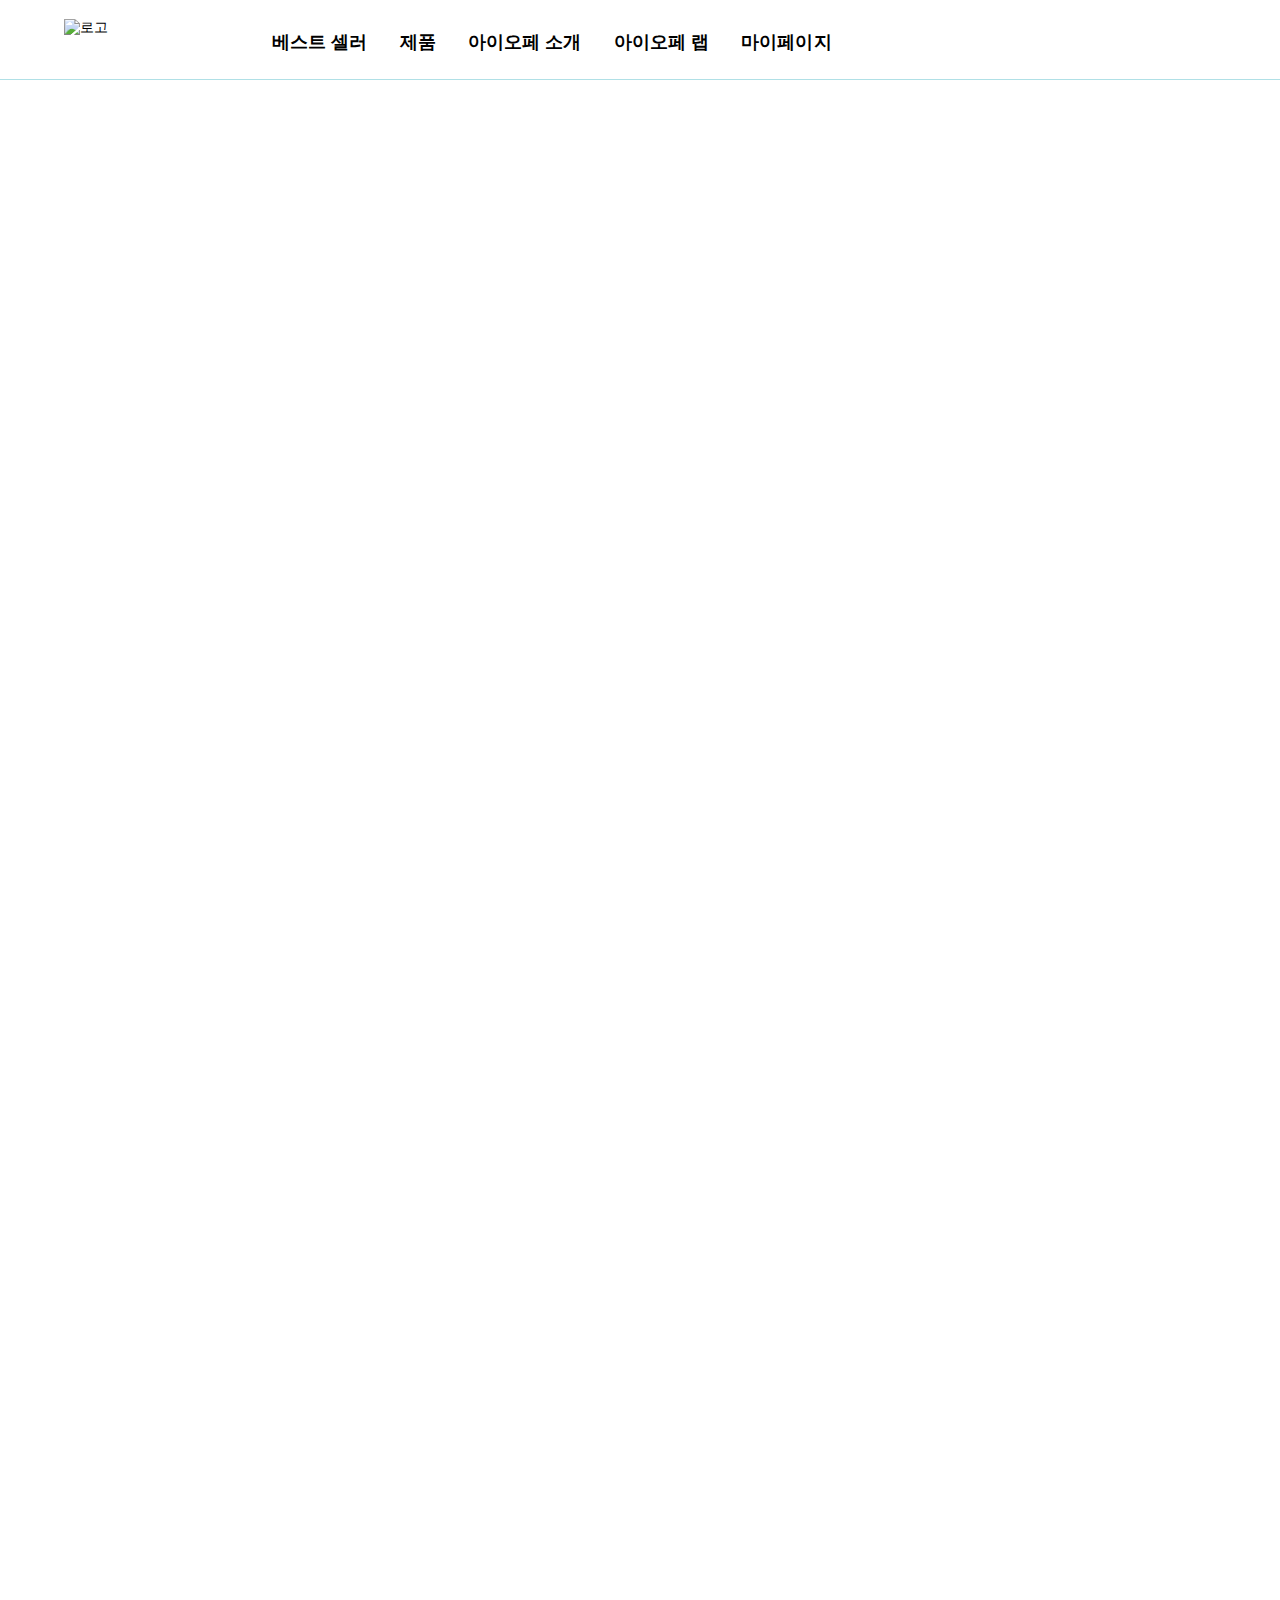
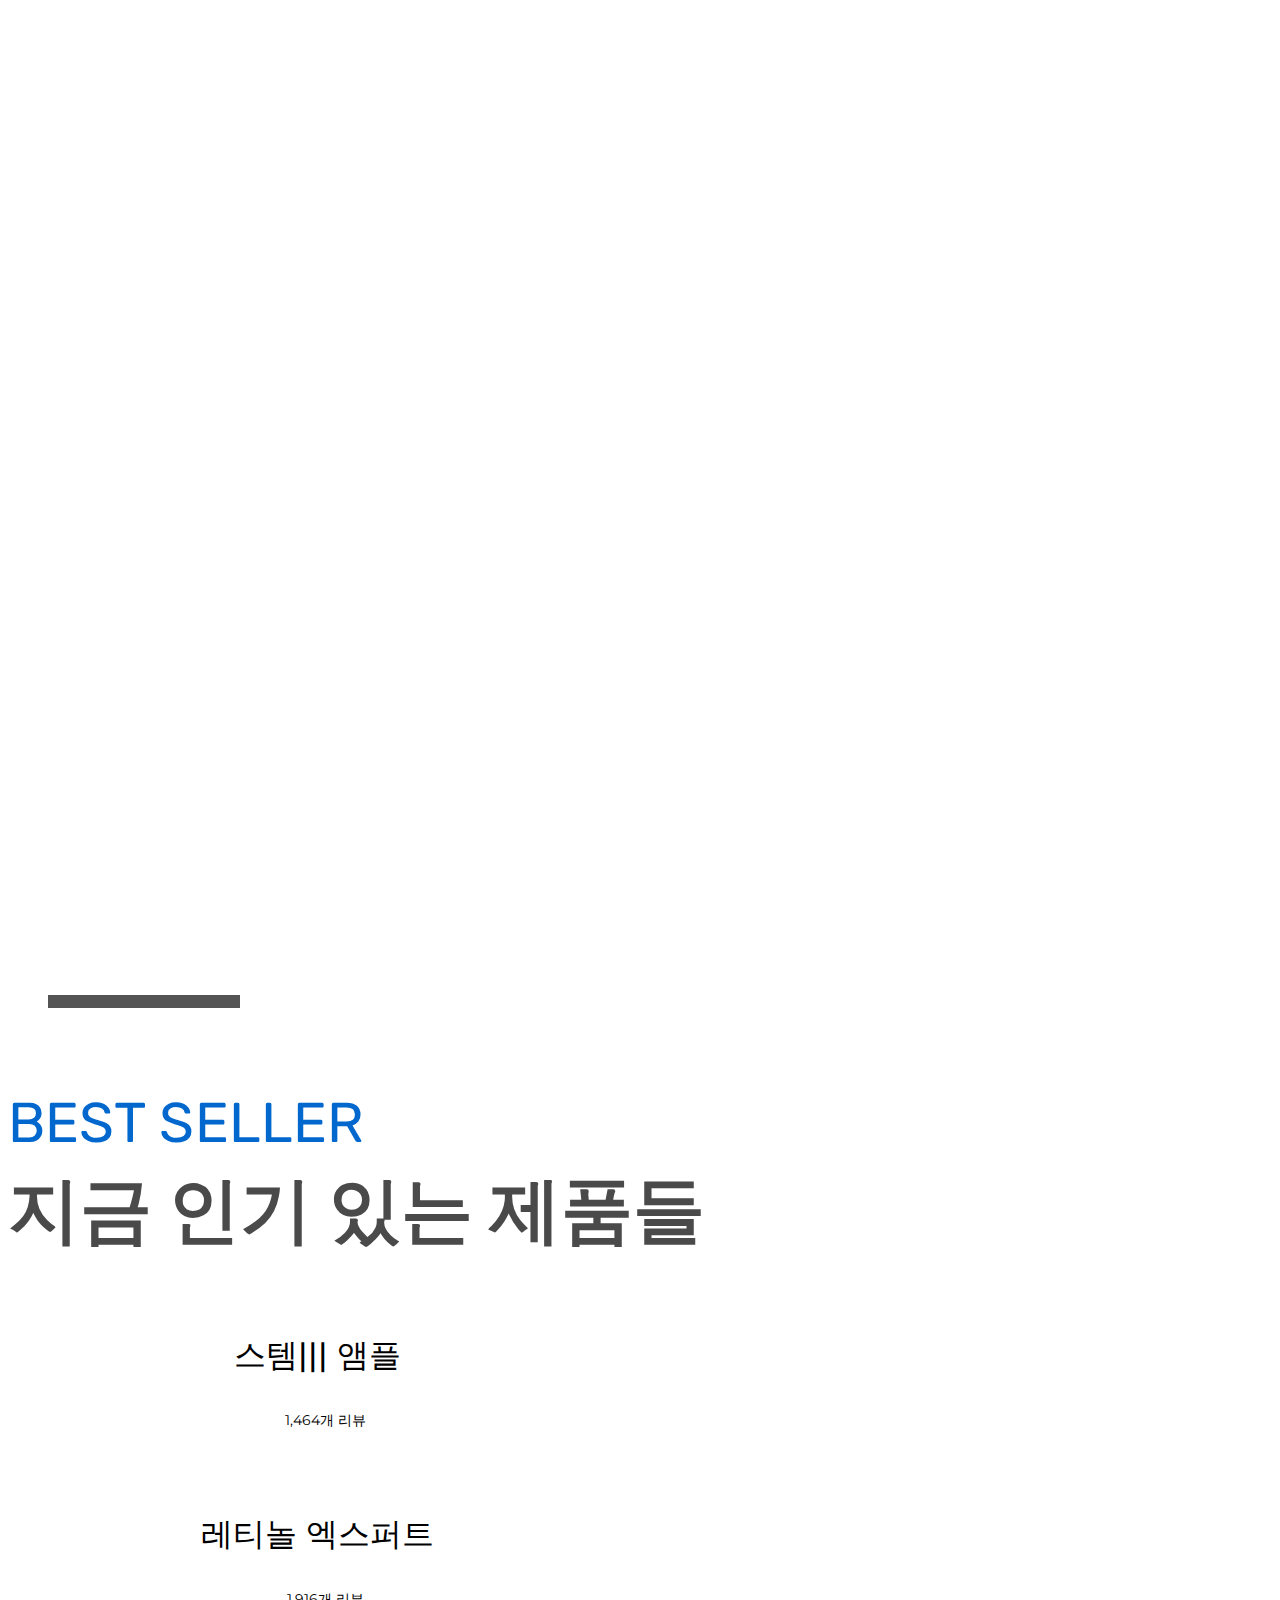
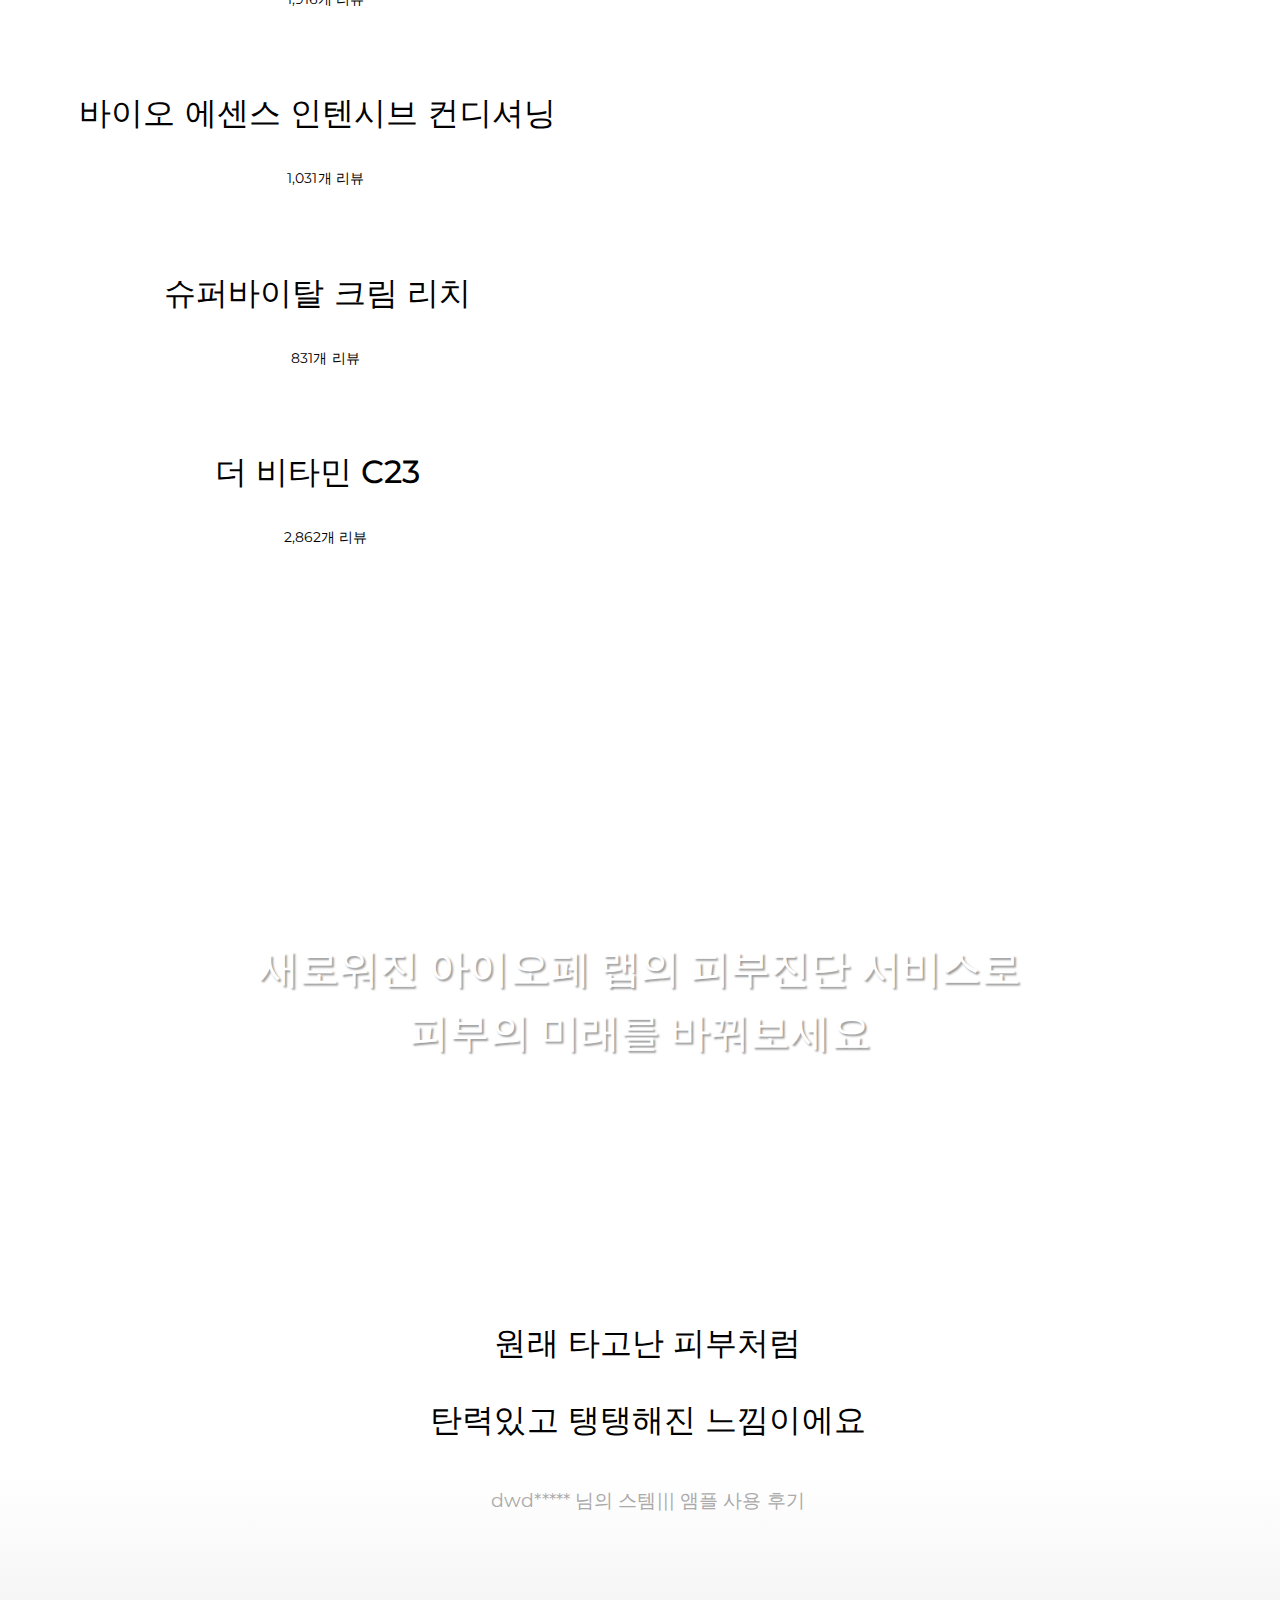
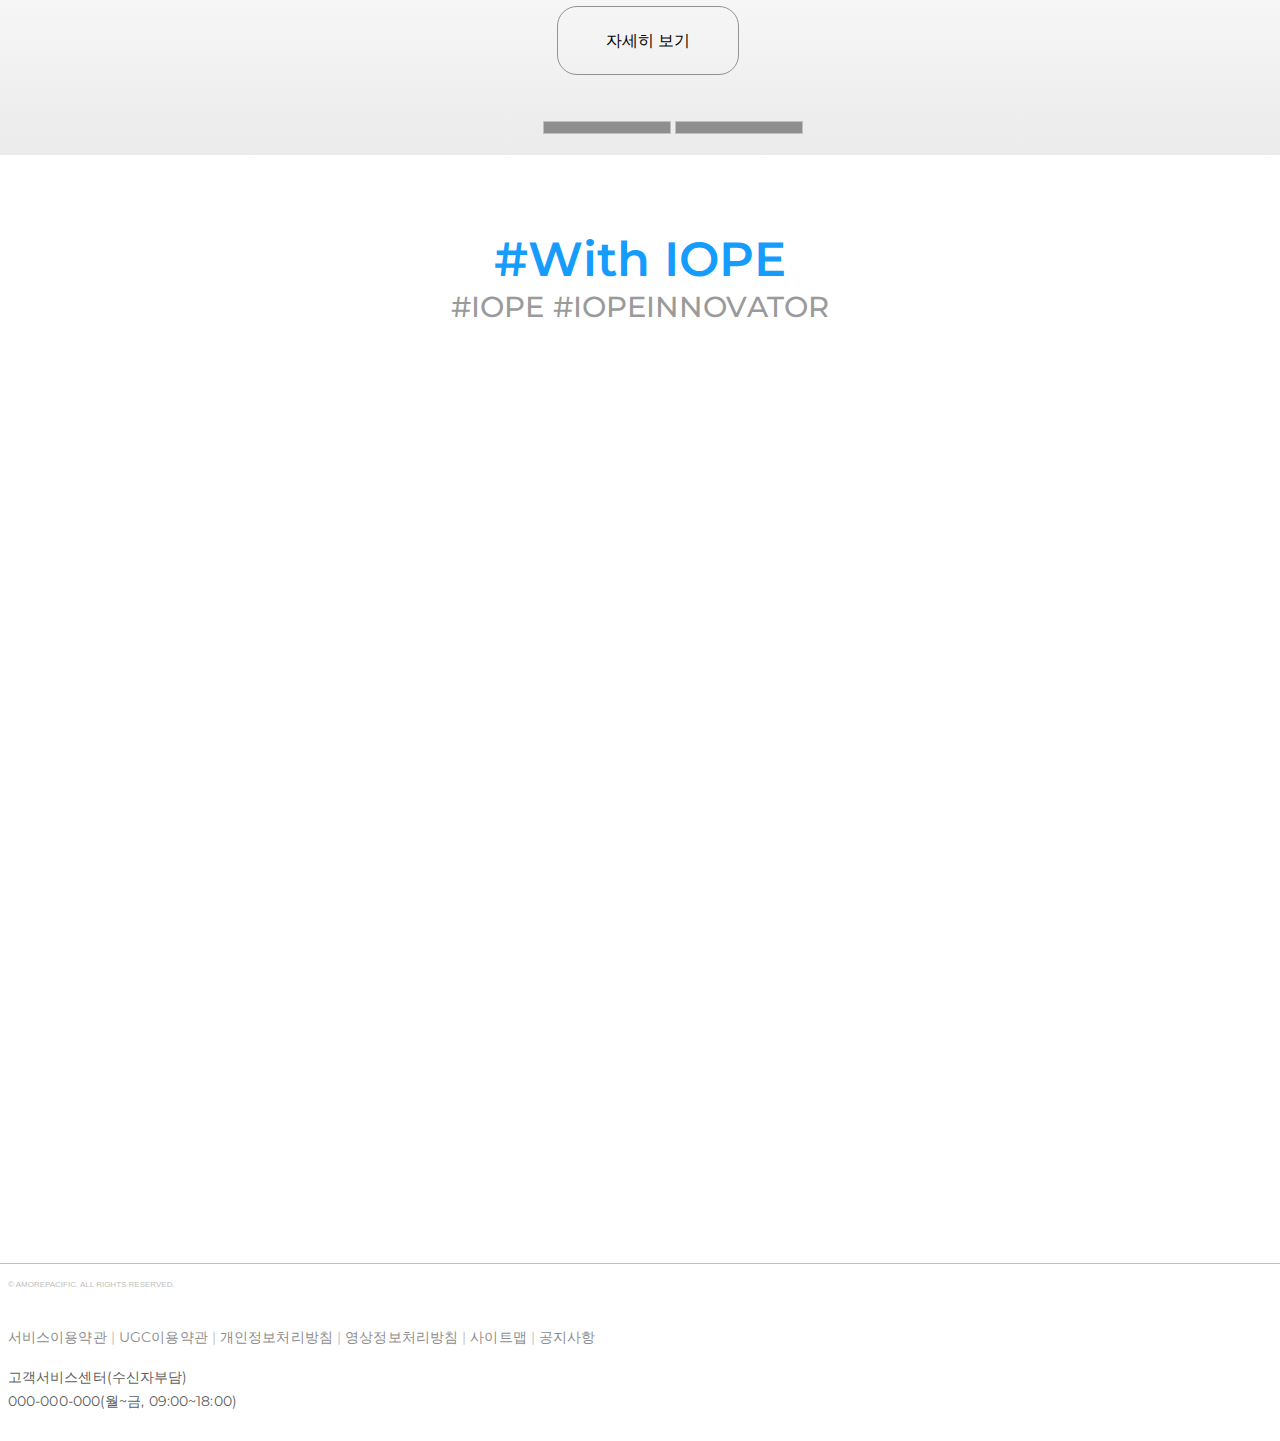
==== commit 60fcec6e: "Add files via upload" ====
--- a/index.html
+++ b/index.html
@@ -4,7 +4,7 @@
 <head>
   <meta name="viewport" content="width=device-width, initial-scale=1, maximum-scale=3.0">
   <meta charset="utf-8">
-  <title>Yoon_HellCoding_몽블랑</title>
+  <title>Yoon_HellCoding_아이오페</title>
 
   <!--스와이퍼, css 파일-->
   <link rel="stylesheet" href="https://unpkg.com/swiper/swiper-bundle.css" />
@@ -18,12 +18,14 @@
   <!--폰트어썸-->
   <script src="https://kit.fontawesome.com/684e97b7f2.js" crossorigin="anonymous"></script>
 
+  <script type="text/javascript" src="hell_iope.js"></script>
 </head>
 <!--아이콘 모음 sns: 
   유튜브:<i class="fab fa-youtube"></i> 
   인스타:<i class="fabfa-instagram"></i> 
   페이스북:<i class="fab fa-facebook"></i> 
   카카오톡: 
+  x 버튼: <i class="fas fa-times"></i>
   화살표 인디케이터 좌:<i
     class="fas fa-angle-left"></i> 우:<i class="fas fa-angle-right"></i> 화살표
     인디케이터(백그라운드 원형) 좌:<i class="fas fa-chevron-circle-left"></i> 우:<i class="fas
@@ -32,991 +34,609 @@
     fa-shopping-cart"></i> 위치:<i class="fas fa-location-arrow"></i> 장바구니:<i
     class="fas fa-shopping-bag"></i> 상반신모양: <i class="far fa-user"></i> 상반신모양(색채움):
     <i class="fas fa-user-alt"></i> 수화기 모양: <i class="fas fa-phone"></i> 하트: <i
-    class="fas fa-heart"></i> 지구본 : <i class="fas fa-globe"></i> z-index 안될때 부모 요소에
-    포지션 릴레티브 주면됨 -->
+    class="fas fa-heart"></i> 지구본 : <i class="fas fa-globe"></i> 
+    -->
+<!--     
+    문제해결
+
+    z-index 안될때 부모 요소에
+    포지션 릴레티브 주면됨 
+    
+    가로 스크롤 해결
+    overflow-x: hidden;
+    overflow-y:auto; -->
 
 <body>
   <!--\\\\\\\\\\\\\\\\\\\\ start\\\\\\\\\\\\\\\\\\\\\\\\\\\-->
 
   <!--모바일 헤더-->
   <header>
-    <nav>
-      <section class="top_navi">
-        <div class="pc_navi">
-          <i class="fas fa-search"></i>
-          <i class="fas fa-location-arrow"></i>
-          <i class="fas fa-phone"></i>
-        </div>
-
-        <div id="mobile_navi_ham" onclick="openNav()">
-          <i class=" fas fa-bars"></i>
-        </div>
-
-        <div id="mobile_navi_clo" onclick="closeNav()" style="cursor: pointer;">
-          <i class="far fa-window-close"></i>
-        </div>
-
+    <section>
+      <div class="mobile_logo_imgs">
+        <img src="https://www.iope.com/kr/ko/resource/img/a/logo.svg" style="cursor: pointer;" alt="로고">
+      </div>
+
+      <div class="mobile_navi">
+
+        <div id="mobile_serching_">
+          <div id="open_serch" onclick="openSerch();">
+            <i class="fas fa-search"></i>
+          </div>
+
+          <div id="close_serch" onclick="closeSerch();">
+            <i class="fas fa-times"></i>
+          </div>
+        </div>
+
+        <div class="mobile_ham" onclick="openHam();">
+          <div>
+            <i class="fas fa-bars"></i>
+          </div>
+        </div>
+      </div>
+
+      <div class="pc_navi">
         <div>
-          <img src="https://www.montblanc.com/content/dam/mtb/icons/Logo_MTB.png" alt="" style="cursor: pointer;">
-        </div>
-        <div class="pc_navi">
-
-          <div>
-            <span>로그인 /</span>
-            <span>회원가입</span>
-          </div>
-
-          <div>
-            <i class="fas fa-user-alt"></i>
-            <i class="fas fa-heart"></i>
-            <i class="fas fa-shopping-cart"></i>
-          </div>
-        </div>
-
-        <div class="mobile_navi">
-          <a href="#">
-            <i class="fas fa-search"></i>
-          </a>
-          <a href="#">
-            <i class="fas fa-shopping-cart"></i>
-          </a>
-        </div>
-      </section>
-
-      <section id="bottom_navi" style="color:black">
-        <div class="accordian_box">
-
-          <!--선물-->
-          <ul class="list">
-            <li>
-              <span class="title_">선물</span>
-              <div class="con">
-                <p class="title">선물</p>
-                <div class="con">
-                  <p>그를 위한 선택</p>
-                  <p>그녀를 위한 선택
-                  </p>
-                  <p>트렌드세터 및 신기술 매니아를 위해</p>
-                  <p>15만원 이하 최고의 선물</p>
-                  <p>30만원 이하 최고의 선물</p>
-                  <p>50만원 이하 최고의 선물</p>
-                  <p>기프트 세트</p>
-                  <p>인그레이빙/엠보싱 서비스</p>
-                </div>
-                <ul class="list_2">
-                  <li>
-                    <p class="title">특별한 제안</p>
-                    <div class="con">
-                      <p>베스트 셀러 제품</p>
-                      <p>신상품</p>
-                    </div>
-                  </li>
-                </ul>
-
-                <ul class="list_2">
-                  <li>
-                    <p class="title">서비스</p>
-                    <div class="con">
-                      <p>기업용 선물</p>
-                      <p>맞춤 선물</p>
-                    </div>
-                  </li>
-                </ul>
-              </div>
-            </li>
-          </ul>
-
-          <!--필기구-->
-          <ul class="list">
-            <li>
-              <span class="title_">필기구</span>
-              <div class="con">
-                <ul class="list_2">
-                  <li>
-                    <p class="title">모두보기</p>
-                    <div class="con">
-                      <p>볼펜</p>
-                      <p>만년필</p>
-                      <p>수성펜</p>
-                      <p>파인라이너</p>
-                    </div>
-                  </li>
-                </ul>
-
-                <ul class="list_2">
-                  <li>
-                    <p class="title">컬렉션</p>
-                    <div class="con">
-                      <p>마이스터스튁</p>
-                      <p>스타워커</p>
-                      <p>몽블랑 M</p>
-                      <p>픽스</p>
-                      <p>헤리티지</p>
-                      <p>리미티드 에디션</p>
-                      <p>보뇌르</p>
-                      <p>몽블랑 뮤즈</p>
-                      <p>어그멘티드 페이퍼</p>
-                    </div>
-                  </li>
-                </ul>
-
-                <ul class="list_2">
-                  <li>
-                    <p class="title">문구 & 리필</p>
-                    <div class="con">
-                      <p>필기구 파우치</p>
-                      <p>노트</p>
-                      <p>잉크</p>
-                      <p>교체품</p>
-                      <p>오거나이저 인레이</p>
-                    </div>
-                  </li>
-                </ul>
-
-                <ul class="list_2">
-                  <li>
-                    <p class="title">선물</p>
-                    <div class="con">
-                      <p>15만원 이하 최고의 선물</p>
-                      <p>30만원 이하 최고의 선물</p>
-                      <p>기프트 세트</p>
-                      <p>맞춤 선물 및 선물 세트</p>
-                    </div>
-                  </li>
-                </ul>
-              </div>
-            </li>
-          </ul>
-
-
-          <!--레더-->
-          <ul class="list">
-            <li>
-              <span class="title_">레더</span>
-              <div class="con">
-                <ul class="list_2">
-                  <li>
-                    <p class="title">기능</p>
-                    <div class="con">
-                      <p>벨트</p>
-                      <p>지갑</p>
-                      <p>카드지갑</p>
-                      <p>가방</p>
-                      <p>백팩</p>
-                      <p>트롤리</p>
-                      <p>여행용 액세서리</p>
-                      <p>테크니컬 디바이스</p>
-                      <p>필기구 파우치</p>
-                      <p>오거나이저 & 아젠다</p>
-                      <p>키링</p>
-                    </div>
-                  </li>
-                </ul>
-
-                <ul class="list_2">
-                  <li>
-                    <p class="title">베스트 컬렉션</p>
-                    <div class="con">
-                      <p>몽블랑 사토리얼</p>
-                      <p>마이스터스튁</p>
-                      <p>마이 몽블랑 나이트플라이트</p>
-                      <p>#MY4810</p>
-                    </div>
-                  </li>
-                </ul>
-                <ul class="list_2">
-                  <li>
-                    <p class="title">선물</p>
-                    <div class="con">
-                      <p>15만원 이하 최고의 선물</p>
-                      <p>30만원 이하 최고의 선물</p>
-                      <p>기프트 세트</p>
-                      <p>맞춤 선물 및 선물 세트</p>
-                    </div>
-                  </li>
-                </ul>
-              </div>
-            </li>
-          </ul>
-
-          <!--트레블-->
-          <ul class="list">
-            <li>
-              <span class="title_">트레블</span>
-              <div class="con">
-                <ul class="list_2">
-                  <li>
-                    <p class="title">기능</p>
-                    <div class="con">
-                      <p>트롤리</p>
-                      <p>트래블 백</p>
-                      <p>백팩</p>
-                      <p>여권지갑</p>
-                      <p>트래블노트</p>
-                      <p>서밋 스마트워치</p>
-                      <p>여행용 액세서리</p>
-                    </div>
-                  </li>
-                </ul>
-                <ul class="list_2">
-                  <li>
-                    <p class="title">자세히 보기</p>
-                    <div class="con">
-                      <p>여행 추천제품</p>
-                      <p>#MY4810</p>
-                      <p>커스텀 가능 제품</p>
-                    </div>
-                  </li>
-                </ul>
-              </div>
-            </li>
-          </ul>
-
-          <!--스마트 디바이스-->
-          <ul class="list">
-            <li>
-              <span class="title_">스마트 디바이스</span>
-              <div class="con">
-                <ul class="list_2">
-                  <li>
-                    <p class="title">사운드</p>
-                    <div class="con">
-                      <p>헤드폰 MB01</p>
-                      <p>발견</p>
-                    </div>
-                  </li>
-                </ul>
-                <ul class="list_2">
-                  <li>
-                    <p class="title">스마트 워치</p>
-                    <div class="con">
-                      <p>서밋 스마트 워치</p>
-                      <p>발견</p>
-                    </div>
-                  </li>
-                </ul>
-
-                <ul class="list_2">
-                  <li>
-                    <p class="title">디지털 노트</p>
-                    <div class="con">
-                      <p>어그멘티드 페이퍼</p>
-                      <p>노트 어그멘티드 페이터</p>
-                      <p>기능 확인하기</p>
-                    </div>
-                  </li>
-                </ul>
-              </div>
-            </li>
-          </ul>
-
-          <!--시계-->
-          <ul class="list">
-            <li>
-              <span class="title_">시계</span>
-              <div class="con">
-                <ul class="list_2">
-                  <li>
-                    <p class="title">컬렉션</p>
-                    <div class="con">
-                      <p>1858 컬렉션</p>
-                      <p>몽블랑 헤리티지</p>
-                      <p>스타 레거시</p>
-                      <p>서밋 스마트워치</p>
-                      <p>몽블랑 트래디션</p>
-                      <p>몽블랑 타임워커</p>
-                      <p>보헴</p>
-                    </div>
-                  </li>
-                </ul>
-                <ul class="list_2">
-                  <li>
-                    <p class="title">무브먼트</p>
-                    <div class="con">
-                      <p>오토매틱 무브먼트</p>
-                      <p>쿼츠 무브먼트</p>
-                      <p>스마트 워치</p>
-                    </div>
-                  </li>
-                </ul>
-
-                <ul class="list_2">
-                  <li>
-                    <p class="title">직경</p>
-                    <div class="con">
-                      <p>30-37mm</p>
-                      <p>38-40mm</p>
-                      <p>41-43mm</p>
-                      <p>44mm 이상</p>
-                    </div>
-                  </li>
-                </ul>
-
-                <ul class="list_2">
-                  <li>
-                    <p class="title">스토리</p>
-                    <div class="con">
-                      <p>나에게 딱 맞는 몽블랑 시계 선택</p>
-                      <p>라인홀트 메스너</p>
-                      <p>1858 컬렉션</p>
-                      <p>워치메이킹</p>
-                      <p>Summit2 스마트 워치</p>
-                      <p>타임피스 브로슈어</p>
-                    </div>
-                  </li>
-                </ul>
-              </div>
-            </li>
-          </ul>
-
-          <!--액세서리-->
-          <ul class="list">
-            <li>
-              <span class="title_">액세서리</span>
-              <div class="con">
-                <ul class="list_2">
-                  <li>
-                    <p class="title">남성 액세서리</p>
-                    <div class="con">
-                      <p>벨트</p>
-                      <p>커프 링크스</p>
-                      <p>브레이슬릿</p>
-                      <p>머니클립</p>
-                      <p>타이 바</p>
-                      <p>세트</p>
-                    </div>
-                  </li>
-                </ul>
-                <ul class="list_2">
-                  <li>
-                    <p class="title">여성 액세서리</p>
-                    <div class="con">
-                      <p>브레이슬릿</p>
-                      <p>네크리스</p>
-                      <p>이어링</p>
-                    </div>
-                  </li>
-                </ul>
-
-                <ul class="list_2">
-                  <li>
-                    <p class="title">프레그런스</p>
-                    <div class="con">
-                      <p>익스플로러</p>
-                      <p>레전드</p>
-                      <p>레이디 엠블럼</p>
-                    </div>
-                  </li>
-                </ul>
-
-                <ul class="list_2">
-                  <li>
-                    <p class="title">홈 액세서리</p>
-                    <div class="con">
-                      <p>데스크 및 시가 액세서리</p>
-                    </div>
-                  </li>
-                </ul>
-              </div>
-            </li>
-          </ul>
-
-          <!--더보기+-->
-          <ul class="list">
-            <li>
-              <span class="title_">더보기+</span>
-              <div class="con">
-                <ul class="list_2">
-                  <li>
-                    <p class="title">특별한 제안</p>
-                    <div class="con">
-                      <p>베스트셀러 제품</p>
-                      <p>신상품</p>
-                      <p>기프트 가이드</p>
-                    </div>
-                  </li>
-                </ul>
-                <ul class="list_2">
-                  <li>
-                    <p class="title">특별한 현업</p>
-                    <div class="con">
-                      <p>Montblanc X BAPE</p>
-                      <p>Inspr(RED)</p>
-                    </div>
-                  </li>
-                </ul>
-
-                <ul class="list_2">
-                  <li>
-                    <p class="title">뉴스스토리</p>
-                    <div class="con">
-                      <p>How To Journal</p>
-                      <p>What Moves You, Make You</p>
-                      <p>M_Gran 4810 컬렉션</p>
-                      <p>캘리그래피 예술</p>
-                      <p>1858 컬렉션</p>
-                      <p>르 쁘띠 프린스 & 플레닛</p>
-                      <p>서밋 2 #STAYAHEAD</p>
-                      <p>키플링(Kipling)</p>
-                      <p>여행용 액세서리</p>
-                      <p>디즈니(Disney)</p>
-                    </div>
-                  </li>
-                </ul>
-
-                <ul class="list_2">
-                  <li>
-                    <p class="title">서비스</p>
-                    <div class="con">
-                      <p>기업용 선물</p>
-                      <p>인그레이빙 / 엠보싱 서비스</p>
-                      <p>FAQ</p>
-                      <p>고객서비스 & 수리</p>
-                      <p>인재채용</p>
-                      <p>문의하기</p>
-                    </div>
-                  </li>
-                </ul>
-              </div>
-            </li>
-          </ul>
-
-          <ul class="bottom_ul_navi">
-            <li>
-              <span>
-                <i class="far fa-user"></i>
-              </span>
-              <a href="#">로그인/회원가입</a>
-            </li>
-            <li>
-              <span>
-                <i class="fas fa-heart"></i>
-              </span>
-              <a href="#">위시리스트</a>
-            </li>
-            <li>
-              <span>
-                <i class="fas fa-location-arrow"></i>
-              </span>
-              <a href="#">부티크검색</a>
-            </li>
-            <li>
-              <span>
-                <i class="fas fa-phone"></i>
-              </span>
-              <a href="#">고객서비스</a>
-            </li>
-            <li>
-              <span>
-                <i class="fas fa-globe"></i>
-              </span>
-              <a href="#">한국 / 국가 변경</a>
-            </li>
-            <li>
-              <a href="#">주문조회</a>
-            </li>
-          </ul>
-        </div>
-      </section>
-    </nav>
+          <a href="#"><i class="fas fa-globe"></i></a>
+        </div>
+
+        <div>
+          <a href="#"><i class="far fa-user"></i></a>
+        </div>
+
+        <div>
+          <a href="#"><i class="fas fa-map-marker-alt"></i></i></a>
+        </div>
+
+        <div class="pc_navi_serch">
+
+          <div id="mobile_serching_">
+            <div id="open_pc_navi_serch" onclick="openSerch_pc();">
+              <a href="#"><i class="fas fa-search"></i></a>
+            </div>
+
+            <div id="close_pc_navi_serch" onclick="closeSerch_pc();">
+              <a href="#"><i class="fas fa-times"></i></a>
+            </div>
+          </div>
+        </div>
+
+      </div>
+
+
+      </div>
+
+    </section>
+    <!-- 검색누르면 보여질 내용 -->
+    <section id="open_serch_menu_">
+
+      <div class="ser_inp">
+        <input type="text" name="" placeholder="검색어를 입력해주세요." id="">
+        <i class="fas fa-search"></i>
+      </div>
+
+      <div class="recomend_keyword">
+        <div>
+          <div>
+            <p>추천 검색어</p>
+          </div>
+
+          <div>
+            <button>2주만에 주름개선</button>
+            <button>고함량 비타민 C</button>
+            <button>NEW 바이오에센스</button>
+            <button>수분케어</button>
+            <button>피부톤 보정</button>
+            <button>자외선 차단</button>
+            <button>남자올인원</button>
+            <button>맨데일리케어</button>
+          </div>
+        </div>
+      </div>
+    </section>
+    <!-- 햄버거 열리고 닫히는 메뉴 -->
+    <section id="open_ham_menu_">
+      <div class="ham_top">
+        <div>
+          <button>로그인</button>
+        </div>
+        <div id="close_ham" onclick="closeHam();">
+          <i class="fas fa-times"></i>
+        </div>
+      </div>
+
+      <div class="accrdian_wrap">
+        <div class="title_">
+          <h3>베스트 셀러</h3>
+        </div>
+
+        <div class="title_">
+          <h3>제품</h3>
+        </div>
+        <div class="title_contens">
+          <p>신제품</p>
+          <p>스킨케어</p>
+          <p>메이크업</p>
+          <p>맨</p>
+        </div>
+
+        <div class="title_">
+          <h3>아이오페 소개</h3>
+        </div>
+        <div class="title_contens">
+          <p>주요 수상내역</p>
+          <p>브랜드 스토리</p>
+          <p>브랜드 히스토리</p>
+          <p>뉴스</p>
+          <p>갤러리</p>
+        </div>
+
+        <div class="title_">
+          <h3>아이오페 랩</h3>
+        </div>
+        <div class="title_contens">
+          <p>소개</p>
+          <p>둘러보기</p>
+          <p>온라인 셀프 피부 진단</p>
+          <p>피부미래 솔루션</p>
+          <p>스킨 뉴스</p>
+          <p>스킨 위크</p>
+        </div>
+
+        <div class="title_">
+          <h3>마이페이지</h3>
+        </div>
+        <div class="title_contens">
+          <p>회원가입</p>
+          <p>아이오페 랩 예약 확인</p>
+          <p>뷰티포인트</p>
+        </div>
+
+      </div>
+
+      <div id="ham_bottom">
+        <div class="sns_social">
+          <div>
+            <i class="fab fa-facebook"></i>
+          </div>
+          <div>
+            <i class="fab fa-instagram"></i>
+          </div>
+          <div>
+            <i class="fab fa-youtube"></i>
+          </div>
+        </div>
+
+
+        <div class="lang_serch">
+          <div class="langg_s">
+            <p onclick="openBottomHam();" id="open_bottom_about_ham">한국 / 한국어</p>
+            <p>매장찾기</p>
+          </div>
+          <div id="togle_menu">
+            <p>한국/한국어</p>
+            <p>International/English</p>
+            <p>日本/日本語</p>
+            <p>中国大陆/中文</p>
+            <div onclick="closeBottomHam();" id="close_bottom_about_ham">
+              <i class="fas fa-window-close"></i>
+            </div>
+          </div>
+        </div>
+      </div>
+    </section>
+
   </header>
 
-  <!--메인-->
+  <!-- 메인 슬라이더 -->
   <main>
     <!-- Swiper -->
-    <div class="swiper-container">
+    <div class="swiper-container swiper1">
       <div class="swiper-wrapper">
-
         <div class="swiper-slide">
-          <div class="main_img_01">
-            <div class="text_move">
-              <h3>For Your New Start</h3>
-              <p>새로운 시작을 몽블랑과 함께</p>
+          <div class="main_bg_1">
+            <div class="main_bg_animation">
+              <img src="https://www.iope.com/kr/ko/resource/img/renew/main/20210216_retinol-expert-01_main-kv_mo.jpg"
+                alt="" class="mobile_main_img_1">
+              <img src="https://www.iope.com/kr/ko/resource/img/renew/main/20210216_retinol-expert-01_main-kv_pc.jpg"
+                alt="" class="pc_main_img_1">
+            </div>
+            <div class="main_text">
+              <h3>레니톨 엑스퍼트</h3>
+              <h4>주름은 따로.제대로.레티놀로.</h4>
               <button>자세히 보기</button>
             </div>
           </div>
         </div>
 
         <div class="swiper-slide">
-          <div class="main_img_02">
-            <div class="text_move">
-              <h3>Find Ballence</h3>
-              <p>최고급 시계 제작 기술과 첨단 기술의 만남</p>
+          <div class="main_bg_1">
+            <div class="main_bg_animation">
+              <img src="https://www.iope.com/kr/ko/resource/img/renew/main/img-kv-svcream_m.jpg" alt=""
+                class="mobile_main_img_2">
+              <img src="https://www.iope.com/kr/ko/resource/img/renew/main/img-kv-svcream.jpg" alt=""
+                class="pc_main_img_2">
+
+            </div>
+            <div class="main_text_2">
+              <h3>슈퍼 바이탈 에센셜 크림 리치</h3>
+              <h4>빈틈없이 탄탄한</h4>
+              <h4>피부 자신감</h4>
               <button>자세히 보기</button>
             </div>
           </div>
         </div>
 
         <div class="swiper-slide">
-          <div class="main_img_03">
-            <div class="text_move">
-              <h3>Bset Seller</h3>
-              <p>가장 많이 사랑 받은 베스트 아이템</p>
+          <div class="main_bg_1">
+            <div class="main_bg_animation">
+              <img src="https://www.iope.com/kr/ko/resource/img/renew/main/img-kv-stem3_m.jpg" alt=""
+                class="mobile_main_img_3">
+              <img src="https://www.iope.com/kr/ko/resource/img/renew/main/img-kv-stem3.jpg" alt=""
+                class="pc_main_img_3">
+
+            </div>
+            <div class="main_text_3">
+              <h3>스텐||| 앰플</h3>
+              <h4>알란토-리포솜™으로</h4>
+              <h4>매일 피부시간을 새롭게</h4>
               <button>자세히 보기</button>
             </div>
           </div>
         </div>
 
+        <div class="swiper-slide">
+          <div class="main_bg_1">
+            <div class="main_bg_animation">
+              <img src="https://www.iope.com/kr/ko/resource/img/renew/main/img-kv-c23-2020_m.jpg" alt=""
+                class="mobile_main_img_4">
+              <img src="https://www.iope.com/kr/ko/resource/img/renew/main/img-kv-c23-2020.jpg" alt=""
+                class="pc_main_img_4">
+
+            </div>
+            <div class="main_text_4">
+              <h3>더 비타민 C23</h3>
+              <h4>순수 비타민 C23%로</h4>
+              <h4>완성하는 광채 리프팅</h4>
+              <button>자세히 보기</button>
+            </div>
+          </div>
+        </div>
+
+        <div class="swiper-slide">
+          <div class="main_bg_1">
+            <div class="main_bg_animation">
+              <img src="https://www.iope.com/kr/ko/resource/img/renew/main/img-kv-bio-2020_m.jpg" alt=""
+                class="mobile_main_img_5">
+              <img src="https://www.iope.com/kr/ko/resource/img/renew/main/img-kv-bio-2020.jpg" alt=""
+                class="pc_main_img_5">
+
+            </div>
+            <div class="main_text_5">
+              <h3>바이오 에센스 인텐시브 컨디셔닝</h3>
+              <h4>피부의 강력한 항산화 효능</h4>
+              <h4>프로바이옴</h4>
+              <button>자세히 보기</button>
+            </div>
+          </div>
+        </div>
       </div>
       <!-- Add Pagination -->
       <div class="swiper-pagination"></div>
+      <!-- Add Arrows -->
+      <div class="swiper-button-next"></div>
+      <div class="swiper-button-prev"></div>
+      <!-- 재생 정지 버튼 -->
+      <div id="start_stop_button">
+        <button id="main_bg_start_bt"></button>
+        <button id="main_bg_stop_bt"></button>
+      </div>
     </div>
   </main>
 
-  <!-- 열리는 아티클1 -->
-  <article class="products_">
-    <section class="pro_container">
-      <div id="pro_imgs">
-        <img
-          src="https://www.montblanc.com/content/dam/mtb/assets/campaigns/brand/MO_Brand_Campaign_2020_Tiles_690x400_DE_01_a.jpg.adapt.345.200.jpg"
-          alt="">
-        <div class="pro_move_text">
-          <p id="pro_open_bt" onclick="openArticle();">+</p>
-          <p id="pro_close_bt" onclick="closeArticle();" style="cursor: pointer">X</p>
-        </div>
-
-      </div>
-
-      <div id="pro_imgs_text">
-        <p>모든필기구 보기</p>
-        <p>만년필 보기</p>
-        <p>볼펜 보기</p>
-      </div>
-
-    </section>
-
-    <section class="pro_container_2">
-      <div id="pro_imgs_2">
-        <img
-          src="https://www.montblanc.com/content/dam/mtb/assets/campaigns/brand-campaign/images/category-tiles/MO_Brand_Campaign_2020_Tiles_690x400_DE_01_Belt_Bag.jpg.adapt.345.200.jpg"
-          alt="">
-        <div class="pro_move_text_2">
-          <p id="pro_open_bt_2" onclick="openArticle_2();">+</p>
-          <p id="pro_close_bt_2" onclick="closeArticle_2();" style="cursor: pointer">X</p>
-        </div>
-
-      </div>
-
-      <div id="pro_imgs_text_2">
-        <p>모든 레더 제품 보기</p>
-        <p>백 보기</p>
-        <p>지갑 및 카드홀더 보기</p>
-      </div>
-
-    </section>
-
-    <section class="pro_container_3">
-      <div id="pro_imgs_3">
-        <img
-          src="https://www.montblanc.com/content/dam/mtb/assets/campaigns/brand/MO_Brand_Campaign_2020_Tiles_690x400_DE_01_c.jpg.adapt.345.200.jpg"
-          alt="">
-        <div class="pro_move_text_3">
-          <p id="pro_open_bt_3" onclick="openArticle_3();">+</p>
-          <p id="pro_close_bt_3" onclick="closeArticle_3();" style="cursor: pointer">X</p>
-        </div>
-
-      </div>
-
-      <div id="pro_imgs_text_3">
-        <p>1858 컬렉션</p>
-        <p>컬렉션 별 보기</p>
-        <p>모든 시계 보기</p>
-      </div>
-
-    </section>
-
-    <section class="pro_container_4">
-      <div id="pro_imgs_4">
-        <img
-          src="https://www.montblanc.com/content/dam/mtb/assets/campaigns/brand/MO_Brand_Campaign_2020_Tiles_690x400_DE_01_d.jpg.adapt.345.200.jpg"
-          alt="">
-        <div class="pro_move_text_4">
-          <p id="pro_open_bt_4" onclick="openArticle_4();">+</p>
-          <p id="pro_close_bt_4" onclick="closeArticle_4();" style="cursor: pointer">X</p>
-        </div>
-
-      </div>
-
-      <div id="pro_imgs_text_4">
-        <p>무선 헤드폰 보기</p>
-        <p>스마트 워치 보기</p>
-        <p>어그멘티드 페이퍼 보기</p>
-      </div>
-
-    </section>
-
-
+  <!-- 제품 슬라이더 -->
+  <article class="best_s">
+    <section class="best_s_text">
+      <h4>BEST SELLER</h4>
+      <h2>지금 인기 있는 제품들</h2>
+    </section>
+
+    <section>
+      <!-- Swiper -->
+      <div class="swiper-container swiper2">
+        <div class="swiper-wrapper">
+          <div class="swiper-slide">
+            <div class="best_bg">
+              <img src="https://www.iope.com/kr/ko/resource/img/renew/main/img-20210129-bestseller-stem_m.png" alt="">
+            </div>
+            <div class="best_inside_text">
+              <h3>스템||| 앰플</h3>
+              <div class="star_">
+                <div class="stars_">
+                  <span class="star_full">
+                    <i class="fas fa-star"></i>
+                    <i class="fas fa-star"></i>
+                    <i class="fas fa-star"></i>
+                    <i class="fas fa-star"></i>
+                  </span>
+                  <div class="star_empty">
+                    <i class="far fa-star"></i>
+                  </div>
+                </div>
+
+                <span class="review_">1,464개 리뷰</span>
+              </div>
+            </div>
+          </div>
+
+          <div class="swiper-slide">
+            <div class="best_bg">
+              <img
+                src="https://www.iope.com/kr/ko/resource/img/renew/main/20210216_final_retinol-expert-01_bestseller_thumbnail.png"
+                alt="">
+            </div>
+            <div class="best_inside_text">
+              <h3>레티놀 엑스퍼트</h3>
+              <div class="star_">
+                <div class="stars_">
+                  <span class="star_full">
+                    <i class="fas fa-star"></i>
+                    <i class="fas fa-star"></i>
+                    <i class="fas fa-star"></i>
+                    <i class="fas fa-star"></i>
+                  </span>
+                  <div class="star_empty">
+                    <i class="far fa-star"></i>
+                  </div>
+                </div>
+
+                <span class="review_">1,916개 리뷰</span>
+              </div>
+            </div>
+          </div>
+
+          <div class="swiper-slide">
+            <div class="best_bg">
+              <img src="https://www.iope.com/kr/ko/resource/img/renew/main/img-bestseller-bio-2020.png" alt="">
+            </div>
+            <div class="best_inside_text">
+              <h3>바이오 에센스 인텐시브 컨디셔닝</h3>
+              <div class="star_">
+                <div class="stars_">
+                  <span class="star_full">
+                    <i class="fas fa-star"></i>
+                    <i class="fas fa-star"></i>
+                    <i class="fas fa-star"></i>
+                    <i class="fas fa-star"></i>
+                  </span>
+                  <div class="star_empty">
+                    <i class="far fa-star"></i>
+                  </div>
+                </div>
+
+                <span class="review_">1,031개 리뷰</span>
+              </div>
+            </div>
+          </div>
+
+          <div class="swiper-slide">
+            <div class="best_bg">
+              <img src="https://www.iope.com/kr/ko/resource/img/renew/main/img-bestseller-superrich_m.png" alt="">
+            </div>
+            <div class="best_inside_text">
+              <h3>슈퍼바이탈 크림 리치</h3>
+              <div class="star_">
+                <div class="stars_">
+                  <span class="star_full">
+                    <i class="fas fa-star"></i>
+                    <i class="fas fa-star"></i>
+                    <i class="fas fa-star"></i>
+                    <i class="fas fa-star"></i>
+                  </span>
+                  <div class="star_empty">
+                    <i class="far fa-star"></i>
+                  </div>
+                </div>
+
+                <span class="review_">831개 리뷰</span>
+              </div>
+            </div>
+          </div>
+
+          <div class="swiper-slide">
+            <div class="best_bg">
+              <img src="https://www.iope.com/kr/ko/resource/img/renew/main/img-bestseller-c23-n.png" alt="">
+            </div>
+            <div class="best_inside_text">
+              <h3>더 비타민 C23</h3>
+              <div class="star_">
+                <div class="stars_">
+                  <span class="star_full">
+                    <i class="fas fa-star"></i>
+                    <i class="fas fa-star"></i>
+                    <i class="fas fa-star"></i>
+                    <i class="fas fa-star"></i>
+                  </span>
+                  <div class="star_empty">
+                    <i class="far fa-star"></i>
+                  </div>
+                </div>
+
+                <span class="review_">2,862개 리뷰</span>
+              </div>
+            </div>
+          </div>
+        </div>
+        <!-- Add Pagination -->
+        <div class="swiper-pagination"></div>
+        <!-- Add Arrows -->
+        <div class="swiper-button-next" style="top:50%;"></div>
+        <div class="swiper-button-prev" style="top:50%;"></div>
+      </div>
+    </section>
   </article>
 
-  <!-- 나에게 맞는 몽블랑 -->
-  <article class="banner">
+  <!-- 배너_1 -->
+  <article class="banner_1">
     <section>
-      <div>
-        <h4>나에게 딱 맞는 몽블랑 시계 선택</h4>
-        <h3>당신이 찾던 바로 그 시계를</h3><br>
-        <h3>만나는 순수한 기쁨</h3>
-        <button>자세히 보기</button>
-      </div>
+      <h3>새로워진 아이오페 랩의 피부진단 서비스로</h3>
+      <h3>피부의 미래를 바꿔보세요</h3>
+      <button>둘러보기</button>
     </section>
   </article>
 
-  <!-- 몽블랑 3 포스트  -->
-  <article class="post_3pics">
+  <!-- 사용 후기 섹션 2개  -->
+  <article class="banner_2">
+    <section id="steb_wrap">
+      <div class="fir_review">
+
+        <div class="steb_imgg">
+          <img src="https://www.iope.com/kr/ko/resource/img/renew/main/img-review01_m.jpg" alt="">
+        </div>
+
+        <div class="steb_text">
+          <div><i class="fas fa-quote-left"></i></div>
+          <h3>원래 타고난 피부처럼<br>탄력있고 탱탱해진 느낌이에요</h3>
+          <p>dwd***** 님의 스템||| 앰플 사용 후기</p>
+          <button>자세히 보기</button>
+        </div>
+
+      </div>
+
+      <div class="sec_review">
+
+        <div class="steb_imgg">
+          <img src="https://www.iope.com/kr/ko/resource/img/renew/main/img-review02_m.jpg" alt="">
+        </div>
+
+        <div class="steb_text">
+          <div><i class="fas fa-quote-left"></i></div>
+          <h3>피부 안쪽부터 차오르는<br>느낌을 받아 아주 만족합니다</h3>
+          <p>duago***** 님의 슈퍼바이탈 크림 사용 후기</p>
+          <button>자세히 보기</button>
+        </div>
+
+      </div>
+    </section>
+
     <section>
-      <div class="post_3pics_fir"></div>
-      <div class="post_3pics_text">
-        <h5>몽블랑 포스트</h5>
-        <h4>특별한 메세지를 선물 하세요</h4><br>
-        <p>자세히보기</p>
-      </div>
+      <button onclick="goRight();"></button>
+      <button onclick="goLeft();"></button>
+    </section>
+  </article>
+
+  <!-- 인스타그램 연동 -->
+  <article class="sns_insta">
+    <section class="sns_insta_text">
+      <h3>#With IOPE</h3>
+      <h4>#IOPE #IOPEINNOVATOR</h4>
     </section>
 
     <section>
-      <div class="post_3pics_second"></div>
-      <div class="post_3pics_text">
-        <h5>신의 제왕</h5>
-        <h4>새로운 1858 지오스피어<br> 리미티드 에디션</h4>
-        <p>자세히보기</p>
-      </div>
-    </section>
-
-
+      <!-- Swiper -->
+      <div class="swiper-container swiper3">
+        <div class="swiper-wrapper">
+          <div class="swiper-slide">
+
+            <div class="wrap_1">
+              <div class="img_sec">
+                <img src="https://static.pxlecdn.com/photos/398676785/medium/c04e17d3012d7e6b9f71.jpg" alt="">
+                <i class="fab fa-instagram"></i>
+              </div>
+
+              <div class="wrap_1_text">
+                <h5>@인스타아이디</h5>
+                <p>#태그내용 #태그내용</p>
+              </div>
+            </div>
+
+          </div>
+
+          <div class="swiper-slide">
+
+            <div class="wrap_1">
+              <div class="img_sec">
+                <img src="https://static.pxlecdn.com/photos/382416052/medium/720d68ede19fedc75119.jpg" alt="">
+                <i class="fab fa-instagram"></i>
+              </div>
+
+              <div class="wrap_1_text">
+                <h5>@인스타아이디</h5>
+                <p>#태그내용 #태그내용</p>
+              </div>
+            </div>
+
+          </div>
+
+          <div class="swiper-slide">
+
+            <div class="wrap_1">
+              <div class="img_sec">
+                <img src="https://static.pxlecdn.com/photos/382954649/medium/9187bb98d0783c72107c.jpg" alt="">
+                <i class="fab fa-instagram"></i>
+              </div>
+
+              <div class="wrap_1_text">
+                <h5>@인스타아이디</h5>
+                <p>#태그내용 #태그내용</p>
+              </div>
+            </div>
+
+          </div>
+        </div>
+        <!-- Add Arrows -->
+        <div class="swiper-button-next"></div>
+        <div class="swiper-button-prev"></div>
+      </div>
+    </section>
+  </article>
+
+  <!-- 배너_3 -->
+  <article class="banner_3">
     <section>
-      <div class="post_3pics_third"></div>
-      <div class="post_3pics_text">
-        <h5>INSPIRE WRITING</h5>
-        <h4>몽블랑의 유산과 필기구의<br> 역사에 대한 오마주</h4>
-        <p>자세히보기</p>
-      </div>
+      <h3>아이오페는 연구를 기반으로<br>맞춤 솔루션을 제안 합니다</h3>
+      <button>자세히보기</button>
     </section>
   </article>
 
-  <!-- 제품 슬라이더 -->
-  <article class="product_two_slide">
-    <section>
-      <div>
-        <h5>신제품</h5>
-        <h4>당신을 위한 이달의 제품</h4>
-        <p class="pro_pp">신제품 전체 보기</p>
-      </div>
-
-      <!-- Swiper -->
-      <div class="swiper1-container">
-        <div class="swiper-wrapper">
-
-          <div class="swiper-slide">
-            <div class="product_two_slide_sec" onclick="#" style="cursor: pointer;">
-              <div class="product_two_slide_sec_bg">
-                <img src="https://www.montblanc.com/content/dam/rcq/mtb/20/63/23/9/2063239.png.adapt.382.382.png"
-                  alt="">
-                <i class="fas fa-shopping-bag"></i>
-              </div>
-              <div>
-                <p>몽블랑 M_Gram 4810 포트폴리오</p>
-                <h6>₩740,000 원</h6>
-              </div>
-            </div>
-          </div>
-
-          <div class="swiper-slide">
-            <div class="product_two_slide_sec" onclick="#" style="cursor: pointer;">
-              <div class="product_two_slide_sec_bg">
-                <img src="https://www.montblanc.com/content/dam/rcq/mtb/20/46/70/9/2046709.png.adapt.382.382.png"
-                  alt="">
-                <i class="fas fa-shopping-bag"></i>
-              </div>
-              <div>
-                <p>몽블랑 M_Gram 4810 벨트 백 블루</p>
-                <h6>₩800,000 원</h6>
-              </div>
-            </div>
-          </div>
-
-          <div class="swiper-slide">
-            <div class="product_two_slide_sec" onclick="#" style="cursor: pointer;">
-              <div class="product_two_slide_sec_bg">
-                <img src="https://www.montblanc.com/content/dam/rcq/mtb/20/46/70/6/2046706.png.adapt.382.382.png"
-                  alt="">
-                <i class="fas fa-shopping-bag"></i>
-              </div>
-              <div>
-                <p>몽블랑 M_Gram 4810 백팩 플립 블루</p>
-                <h6>₩1,500,000 원</h6>
-              </div>
-            </div>
-          </div>
-
-          <div class="swiper-slide">
-            <div class="product_two_slide_sec" onclick="#" style="cursor: pointer;">
-              <div class="product_two_slide_sec_bg">
-                <img src="https://www.montblanc.com/content/dam/rcq/mtb/20/46/86/0/2046860.png.adapt.382.382.png"
-                  alt="">
-                <i class="fas fa-shopping-bag"></i>
-              </div>
-              <div>
-                <p>마이스터스튁 5cc 지퍼 포켓</p>
-                <h6>₩320,000 원</h6>
-              </div>
-            </div>
-          </div>
-
-          <div class="swiper-slide">
-            <div class="product_two_slide_sec" onclick="#" style="cursor: pointer;">
-              <div class="product_two_slide_sec_bg">
-                <img src="https://www.montblanc.com/content/dam/rcq/mtb/20/32/14/6/2032146.png.adapt.382.382.png"
-                  alt="">
-                <i class="fas fa-shopping-bag"></i>
-              </div>
-              <div>
-                <p>몽블랑 1858 모노푸셔 크로노그래프</p>
-                <h6>₩7,070,000 원</h6>
-              </div>
-            </div>
-          </div>
-
-          <div class="swiper-slide">
-            <div class="product_two_slide_sec" onclick="#" style="cursor: pointer;">
-              <div class="product_two_slide_sec_bg">
-                <img src="https://www.montblanc.com/content/dam/rcq/mtb/20/45/16/0/2045160.png.adapt.382.382.png"
-                  alt="">
-                <i class="fas fa-shopping-bag"></i>
-              </div>
-              <div>
-                <p>마이스터스튁 카드 수납 기능이 있는 명함 지갑</p>
-                <h6>₩290,000 원</h6>
-              </div>
-            </div>
-          </div>
-
-
-          <div class="swiper-slide">
-            <div class="product_two_slide_sec" onclick="#" style="cursor: pointer;">
-              <div class="product_two_slide_sec_bg">
-                <img src="https://www.montblanc.com/content/dam/rcq/mtb/20/45/11/2/2045112.png.adapt.382.382.png"
-                  alt="">
-                <i class="fas fa-shopping-bag"></i>
-              </div>
-              <div>
-                <p>직사각형 스테인리스 스틸 브라운 골드 코딩...</p>
-                <h6>₩470,000 원</h6>
-              </div>
-            </div>
-          </div>
-
-
-          <div class="swiper-slide">
-            <div class="product_two_slide_sec" onclick="#" style="cursor: pointer;">
-              <div class="product_two_slide_sec_bg">
-                <img src="https://www.montblanc.com/content/dam/rcq/mtb/20/46/85/9/2046859.png.adapt.382.382.png"
-                  alt="">
-                <i class="fas fa-shopping-bag"></i>
-              </div>
-              <div>
-                <p>마이스터스튁 6cc 포켓 홀더</p>
-                <h6>₩210,000 원</h6>
-              </div>
-            </div>
-          </div>
-
-
-          <div class="swiper-slide">
-            <div class="product_two_slide_sec" onclick="#" style="cursor: pointer;">
-              <div class="product_two_slide_sec_bg">
-                <img src="https://www.montblanc.com/content/dam/rcq/mtb/20/53/17/5/2053175.png.adapt.382.382.png"
-                  alt="">
-                <i class="fas fa-shopping-bag"></i>
-              </div>
-              <div>
-                <p>마이스터스튁 셀렉션 1개의 펜보관용 파우치</p>
-                <h6>₩330,000 원</h6>
-              </div>
-            </div>
-          </div>
-
-
-        </div>
-      </div>
-    </section>
-  </article>
-
-  <!-- 각인 아티클 -->
-  <article class="banner_2">
-    <section>
-      <div>
-        <h4>특별한 선물 제안</h4>
-        <h3>각인과 이니셜을 더할 수 있는 아이템</h3>
-        <button>자세히 보기</button>
-      </div>
-    </section>
-  </article>
-
-  <!-- Swiper_how -->
-  <article class="how_">
-    <div class="swiper2-container">
-      <div class="swiper-wrapper">
-
-        <div class="swiper-slide">
-          <div class="product_two_slide_sec_2" onclick="#" style="cursor: pointer;">
-            <div class="product_two_slide_sec_2_bg">
-              <img
-                src="https://www.montblanc.com/content/dam/mtb/assets/redesign/editors-pick/How-to-Journal-1190x764.png"
-                alt="">
-            </div>
-            <div>
-              <h5>How To Journal</h5>
-              <p>마이스터스튁 6cc 포켓 홀더</p>
-              <h6>자세히보기</h6>
-            </div>
-          </div>
-        </div>
-
-        <div class="swiper-slide">
-          <div class="product_two_slide_sec_2" onclick="#" style="cursor: pointer;">
-            <div class="product_two_slide_sec_2_bg">
-              <img src="https://www.montblanc.com/content/dam/mtb/assets/redesign/editors-pick/BTW%20In%201190x764.jpg"
-                alt="">
-            </div>
-            <div>
-              <h5>생산적으로 일하는 방법</h5>
-              <p>New Nomal 시대를 대비하는 6가지 팁과 요령</p>
-              <h6>자세히보기</h6>
-            </div>
-          </div>
-        </div>
-
-      </div>
-    </div>
-  </article>
-
-  <!-- 회원가입 -->
-  <article class="join_">
-    <div>
-      <section>
-        <h6>몽블랑 가입</h6>
-        <h4>회원 가입</h4>
-        <p>원하는 대로 경험 하세요</p>
-        <button>2분안에 등록하실수 있습니다</button>
-        <p style="text-decoration: underline; cursor: pointer;">로그인</p>
-      </section>
-
-      <section>
-        <h6>어느 것도 놓치지 마세요</h6>
-        <h4>가입 후 1만원 쿠폰 혜택을 만나보세요</h4>
-        <p>신제품 최신 소식과 소식을 가장먼저 받아보세요</p>
-        <input type="text" placeholder="이메일주소를 적어주세요">
-        <h6>구독하시면 몽블랑 개인정보 보호정책에 동의 하시는 것입니다</h6>
-      </section>
-    </div>
-  </article>
-
-  <!-- 맵 -->
-  <article class="map_">
-    <section>
-      <div>
-        <h6>오늘 어디에 계시나요?</h6>
-        <h4>가장 가까운 부티크를 찾으세요</h4>
-        <button>길 찾기</button>
-      </div>
-    </section>
-  </article>
-
-  <!-- 도움이 필요하뉘 -->
-  <article class="help_">
-    <section>
-      <p>도움이 필요하세요? 상담직원과 통화해 보세요 <span style="text-decoration: underline;">0000-0000</span></p>
-    </section>
-  </article>
 
   <!-- 푸터 -->
-  <footer>
-    <section>
-      <div>
-        <ul>
-          <li>
-            <span class="title_">서비스</span>
-            <div class="con">
-              <p>개인쇼핑</p>
-              <p>인그레이빙 및 엠보싱</p>
-              <p>선물포장</p>
-              <p>운송 및 배송</p>
-              <p>반품 및 보증</p>
-            </div>
-          </li>
-
-          <li>
-            <span class="title_">지원</span>
-            <div class="con">
-              <p>고객서비스</p>
-              <p>자주 묻는 질문</p>
-              <p>시계관리</p>
-              <p>필기구 관리</p>
-              <p>레더 관리</p>
-              <p>주얼리 관리</p>
-              <p>기업 고객을 위한 선물</p>
-            </div>
-          </li>
-
-          <li>
-            <span class="title_">소개</span>
-            <div class="con">
-              <p>회사</p>
-              <p>연락처</p>
-              <p>채용</p>
-            </div>
-          </li>
-        </ul>
-      </div>
-
-      <div class="mini_menu">
-        <h4>가입 후 1만원 쿠폰 혜택을 만나보세요</h4>
-        <input type="text" placeholder="이메일주소를 적어주세요">
-        <p>팔로우 하기</p>
-        <div class="sns_ico">
-          <i class="fabfa-instagram"></i>
-          <i class="fab fa-facebook"></i>
-          <i class="fab fa-twitter"></i>
-          <i class="fab fa-snapchat-ghost"></i>
-          <i class="fab fa-pinterest-p"></i>
-        </div>
-        <div class="fo_bg">
-        </div>
-      </div>
-    </section>
-
-    <section>
-      <div>
-        <span>이용약관 및 법적 고지</span>
-        <span>개인정보 보호정책 및 보안</span><br>
-        <span>
-          <span><i class="fas fa-globe"></i></span>
-          한국 / 국가 변경
-        </span>
-      </div>
-
-      <div>
-        <span>(주) 리치몬트 코리아 |</span>
-        <span>대표이사 : ㅁㅁㅁ |</span>
-        <span>서울 중구 000 000 000 000 000 000 |</span>
-        <span>사업자등록 번호:000 00 000 0000 |</span>
-        <span>통신판매업 신고 번호:0000 0000 000 |<span style="text-decoration: underline; cursor: pointer;">사업자정보확인</span>
-        </span>
-        <span>몽블랑 코리아 고객센터(E-부티크):0000-0000 |</span>
-        <span>몽블랑 코리아 고객센터(백화점 및 아울렛): 0000-0000 |</span>
-        <span>호스팅 서비스:Richemont International SA</span>
-      </div>
-    </section>
-  </footer>
-
-  <script src="montblanc.js"></script>
-  <!-- 
-  <script src="header_nav.js"></script>
-  <script src="header_nav_gift.js"></script>
-  <script src="article_menu_mobile.js"></script>
-  <script src="script_auto.js"></script>
-  <script src="script_pro_slider.js"></script> -->
-
-
-
+
+  <div class="asdasd">
+    <footer>
+      <div class="foo_btn">
+        <button>© AMOREPACIFIC. All Rights Reserved.</button>
+      </div>
+
+      <div class="foo_open_sec">
+        <div>
+          <span><a href="#">서비스이용약관</a></span>
+          <span>|</span>
+          <span><a href="#">UGC이용약관</a></span>
+          <span>|</span>
+          <span><a href="#">개인정보처리방침</a></span>
+          <span>|</span>
+          <span><a href="#">영상정보처리방침</a></span>
+          <span>|</span>
+          <span><a href="#">사이트맵</a></span>
+          <span>|</span>
+          <span><a href="#">공지사항</a></span>
+        </div>
+
+        <div>
+          <div>
+            <span>고객서비스센터(수신자부담)</span><br>
+            <span>000-000-000(월~금, 09:00~18:00)</span>
+          </div>
+          <div>
+            <img src="https://www.iope.com/kr/ko/resource/img/a/wa-mark.png" alt="">
+          </div>
+        </div>
+      </div>
+    </footer>
+  </div>
+
+  <script type="text/javascript" src="hell_iope.js"></script>
 </body>
 
 </html>--- a/style.css
+++ b/style.css
@@ -14,7 +14,10 @@
   margin: 0;
   padding: 0;
   box-sizing: border-box;
-  border: px solid green;
+  /* border: 1px solid green; */
+  /* transition: 0.7s; */
+
+
 }
 
 img {
@@ -35,24 +38,30 @@
 h3 {}
 
 h1 {
-  font-size: 3rem;
+  font-size: 2.5rem;
+  font-weight: 500;
   text-transform: uppercase;
+  line-height: 2.5rem;
 }
 
 h2 {
   font-size: 2rem;
-  margin-bottom: 3rem;
+  font-weight: 600;
   text-transform: uppercase;
+  line-height: 2rem;
 }
  
 h3 {
   font-size: 1.2rem;
-  margin-bottom: 1rem;
+  font-weight: 400;
   font-weight: 300;
+  line-height: 1.2rem;
 }
 
 h4 {
   font-size: 1.1rem;
+  font-weight: 400;
+  line-height: 1.2rem;
 }
 
 h5 {
@@ -62,7 +71,7 @@
 }
 
 a:link {
-  color: black;
+  color: powderblue;
   text-decoration: none;
 }
 
@@ -76,1702 +85,1832 @@
 }
 
 button {
-  font-size: 0.7rem;
+  font-size: 0.5rem;
   text-transform: uppercase;
-  padding: 10px 30px;
-  border: 1px solid white;
+  padding: 6px;
+  border:1px solid silver;
+  border-radius: 20px;
   transition: 0.7s;
+  color:black;
+  background: none;
+  cursor: pointer;
 }
 
 button:hover {
   background-: black;
   color: white;
-  cursor: pointer;
+  
 }
 
 ul li {
   list-style: none;
 }
 
+#all_bodyy {
+  width:100%;
+  height: 100%;
+}
+
 /* ㅡㅡㅡㅡㅡㅡㅡㅡㅡㅡㅡㅡㅡㅡㅡㅡㅡㅡㅡㅡㅡㅡㅡㅡㅡㅡㅡㅡㅡstartㅡㅡㅡㅡㅡㅡㅡㅡㅡㅡㅡㅡㅡㅡㅡㅡㅡㅡㅡㅡㅡㅡㅡㅡㅡㅡㅡㅡ*/
 /*ㅡㅡㅡㅡㅡㅡㅡㅡㅡㅡㅡㅡㅡㅡㅡㅡㅡㅡㅡㅡㅡㅡ모바일 시작(0~639px) ㅡㅡㅡㅡㅡㅡㅡㅡㅡㅡㅡㅡㅡㅡㅡㅡㅡㅡㅡㅡ*/
 @media (min-width:0px) and (max-width:999px) {
-  body {}
-  .pc_navi {
-    display: none;
-  }
+  body {
+    padding-top: 80px;
+    overflow-x: ;
+    overflow-y: ;
+    z-index: 0;
+  }
+
   /* 헤더 */
   header {
     width:100%;
-    height: 100%;
-    padding:1rem 0.6rem;
-    background-color: rgb(0, 0, 0, 0.8);
-    color:white;
-    align-items: center;
-
-
-  }
-
-  header nav {
-    position:relative;
-    transition: 0.5s;
-  }
-
-  header nav> :first-child {
+    height: 80px;
+    margin-bottom: 30px;
+    padding:1.2rem 5%;
+    border-bottom: 1px solid powderblue;
+    background: white;
+    transition: 0.7s;
+    position:fixed;
+    top:0;
+    z-index: 9999;
+    
+  }
+
+  header> :first-child{
+    width:100%;
     display: flex;
     justify-content: space-between;
     align-items: center;
+
+  }
+
+  .pc_navi {
+    display: none;
+  }
+
+  .mobile_navi {
+    display: flex;
+    justify-content: space-between;
+  }
+  .mobile_logo_imgs {
+    width: 87px;
+    height: 28px;
+  }
+
+  #mobile_serching_> :nth-child(1) i,
+  .mobile_ham> :nth-child(1) i {
+    font-size: 2rem;
+    margin-left: 2rem;
+    color:#159cfd;
+  }
+
+  /* 검색창열리기 */
+  #open_serch_menu_ {
+    transition: 0.7s;
+    width:100%;
+    height: 300px;
+    border-top: 1px solid powderblue;
+    background-color: white;
+    padding:1rem;
+    position: absolute;
+    left:-100%; 
+    top:100%;
+    z-index: 10;
+  }
+
+  #open_serch i,
+  #close_serch i,
+  .mobile_ham i {
+    cursor: pointer;
+    transition: 0.7s;
+  }
+
+  #open_serch i:hover,
+  .mobile_ham i:hover {
+   color: #765afd;
+  }
+
+
+  .ser_inp {
+    width:100%;
+    margin:0 auto;
+  }
+
+  .ser_inp input {
+    width:90%;
+    padding:8px;
+    border:none;
+    border-bottom:1px solid #aba9a9;
+  }
+
+  .ser_inp input:focus {
+    outline: none;
+  }
+
+  .ser_inp i {
+    display: inline-block;
+    font-size: 1.2rem;
+    cursor: pointer;
+  }
+
+  #close_serch{
+    font-size: 2rem;
+    color:#159cfd;
+    display: none;
+  }
+
+
+  .recomend_keyword> :first-child {
+    width:100%;
+    padding:1rem 0;
+    display: flex;
+    justify-content: space-between;
+  }
+
+  .recomend_keyword> :first-child> :first-child {
+    width:30%;
+  }
+
+  .recomend_keyword> :first-child> :first-child p {
+    font-size: 0.8rem;
+    margin-top: 1rem;
+  }
+
+  .recomend_keyword> :first-child> :last-child {
+    width:70%;
+  }
+
+  .recomend_keyword button {
+    margin:0.2rem 0;
+    font-weight: 500;
+    background: #e5e5e5;
+    border:1px solid #e5e5e5;
+    }
+
+  /* 햄버거 열기 닫기 */
+  #open_ham_menu_ {
+    width:300px;
+    height: 100vh;
+    border-left: 1px solid #159cfd;
+    background-color: #f5f3f3;
+    padding:1rem 1rem 0 1rem;
+    align-items: center;
+    position: absolute;
+    top: 0%;
+    right:-300px;
+    transition: 0.7s;
+    
+  }
+
+  .ham_top {
+    padding:1rem 0;
+    display: flex;
+    justify-content: space-between;
+  }
+
+  .ham_top button {
+    padding:5px 15px;
+    background:white;
+    border:1px solid #159cfd;
+  }
+
+  .ham_top button:hover {
+    background:#159cfd;
+    border:1px solid #159cfd;
+    color:white;
+  }
+
+  .ham_top i {
+    color:#159cfd;
     font-size: 1.5rem;
-  }
-
-  header nav> :first-child img {
-    width:130px;
-    margin-left: 2rem;
-  }
-
-  .mobile_navi a {
+    cursor: pointer;
+  }
+
+  .ham_top i:hover {
     color:white;
   }
 
-  .mobile_navi> :first-child {
-   margin-right:1rem ;
-  }
-  .accordian_box {
-    padding:0.5rem 0 0.5rem 1rem;
-  }
-
-  .accordian_box> :nth-child(8) {
-    border-bottom: 1px solid black;
-  }
-  #mobile_navi_ham {
+
+  .title_ {
+    display: flex;
+    justify-content: space-between;
+  }
+
+  .accrdian_wrap {
+    position: relative;
+  }
+
+  .accrdian_wrap h3 {
+    width:100%;
+    font-size: 1.1rem;
+    padding:1rem 0 1rem 0.5rem;
     cursor: pointer;
-  }
-
-  .mobile_navi> a {
-    transition: 0.7s;  
-  }
-
-  .mobile_navi> a:hover {
-    color:crimson;
-  }
-  #mobile_navi_clo {
+    font-weight: 600;
+    border-bottom:1px solid #159cfd;
+        transition: -0.3s;
+
+  }
+
+  .accrdian_wrap h3::after {
+    content: "\f0da";
+    font-size: 1.2rem;
+    font-family: "Font Awesome 5 Free";
+    font-weight:900;
+    position: absolute;
+    right:5%;
+  }
+
+  .accrdian_wrap h3:hover {
+    background:#156095;
+    color:white;
+  }
+
+  .title_ i {
+    font-size: 1.3rem;
+    color:black;
+  }
+
+  .title_contens p {
+    font-weight: 500;
+    padding:0.5rem 0 0.5rem 0.5rem;
+    cursor: pointer;
+    transition: -0.3s;
+  }
+
+  .title_contens p:hover {
+   color:#156095;
+  }
+
+  .minus_icons {
     display: none;
   }
-  #bottom_navi {
-    width:0%;
-    height: 100vh;
-    overflow-x: hidden;
+
+
+  .title_contens{
+    display: none;
+  }
+
+  /* 햄버거 바텀 메뉴 */
+  #ham_bottom {
+    width:100%;
     position: absolute;
-    top:164%;
-    left: -3%;
-    background-color: rgb(255, 255, 255);
-    z-index: 9999;
-    transition: 0.2s;
-  }
-
-  #bottom_navi ul {
-    padding:0.8rem 0;
-  }
-
-  .bottom_ul_navi li  {
+    left:0;
+    bottom: -28.5vw;
     transition: 0.7s;
   }
 
-  .bottom_ul_navi li:hover {
-    background:crimson;
-  }
-
-  #bottom_navi ul li span {
+  .sns_social {
+    width:70%;
+    margin:0 auto 1rem auto;
+    display: flex;
+    justify-content: space-between;
+  }
+
+  .sns_social i {
+    font-size: 2.4rem;
     color:black;
-  }
-  #bottom_navi ul li p {
+    transition: 0.7s;
+    cursor: pointer;
+  }
+  .sns_social i:hover {
+    color:#159cfd;
+  }
+
+  .lang_serch {
     width:100%;
+    background-color: #676767;
+    color:#ffffff;
+    font-weight: 500;
+
+  }
+
+  .langg_s {
+    width:100%;
+   display: flex;
+    justify-content: space-between;
     transition: 0.7s;
-    margin:0.5rem 0;
-    padding:0.5rem 0.2rem;
-  }
-
-  #bottom_navi ul li p:hover {
-    cursor:pointer;
-    color:#ffffff;
-    background-color: rgb(101, 100, 100);
-  }
-
-  #bottom_navi ul li p::after {
-    content: "〉";
-    position: absolute;
-    right: 10%;
-    color:black;
-  }
-
-  #bottom_navi ul li a {
-    color:black;
-  }
-
-  .con {
-    display: none;
-    padding:0.2rem 0;
-  }
+
+  }
+
+  .langg_s> :last-child {
+    border-left: 1px solid white;;
+  }
+
+  .langg_s p {
+    width:50%;
+    padding:0.5rem 0;
+    text-align: center;
+    cursor: pointer;
+    transition: 0.7s;
+  }
+
+  .langg_s p:hover {
+    color:#8aceff;
+  }
+
+
+  #togle_menu {
+    width: 100%;
+    height: 100%;
+    border-top: 1px solid rgb(211, 211, 211);
+    padding:1rem 0.4rem;
+    transition: 0.7s;
+  }
+
+  #open_bottom_about_ham::after {
+      content: "\f078";
+      font-size: 0.8rem;
+      font-family: "Font Awesome 5 Free";
+      font-weight:900;
+      margin-left: 0.5rem;
+    }
   
-  p.title {
-    font-size:1rem;
-    color:#e2a520;
-    font-weight: 600;
-  
-  }
-
-  .title_ {
-    font-size: 1.3rem;
-    margin:0;
-    padding:0;
+
+  #togle_menu p {
+    margin: 0.9rem 0;
     cursor: pointer;
-  }
-
-  .bottom_ul_navi li {
-    padding:1rem 0.2rem;
-    font-size: 1.3rem;
-  }
-  
+    transition: 0.7s;
+  }
+
+  #togle_menu p:hover {
+    color:#159cfd;
+  }
+
+  #close_bottom_about_ham {
+    text-align: right;
+    margin-right: 1rem;
+  }
+
+  #close_bottom_about_ham i{
+    text-align: right;
+    font-size: 2rem;
+    cursor: pointer;
+    transition: 0.5s;
+  }
+
+  #close_bottom_about_ham i:hover{
+    color:#159cfd;
+  }
 
   /* 메인 슬라이더 */
-  main {
-    width:100%;
-    height: 100%;
-  }
-
-  .main_img_01 {
-    width:100%;
-    height: 450px;
-    position: relative;
-    background:url('https://www.montblanc.com/content/dam/mtb/assets/redesign/hero-teaser-slide/MB_MINI_TROLLEY_2880%20%C3%97%201400.jpg.adapt.1440.700.jpg') no-repeat;
-    background-size: cover;
-    background-position: center center;
-  }
-  .main_img_02 {
-    width:100%;
-    height: 450px;
-    position: relative;
-    background:url('https://www.montblanc.com/content/dam/mtb/assets/redesign/hero-teaser-slide/bestseller-belts-2880x1400.jpg.adapt.1440.700.jpg') no-repeat;
-    background-size: cover;
-    background-position: center center;
-  }
-  .main_img_03 {
-    width:100%;
-    height: 450px;
-    position: relative;
-    background:url('https://www.montblanc.com/content/dam/mtb/assets/redesign/magazine-listing-article-module/CTB%20in%20690x400.jpg') no-repeat;
-    background-size: cover;
-    background-position: center center;
-  }
-
-  .text_move {
-    width:75%;
-    height: 45%;
-    color:#ffffff;
-    /* background: rgba(0, 0, 0, 0.173); */
-    text-shadow: 1px 2px 1px #8e8e8e;
-    padding:2rem 0.2rem;
-    position: absolute;
-    bottom:-10%;
-    left: 5%;
-  }
-
-  .text_move h3 {
-    font-size: 5.5vw;
-    font-weight: 500;
-    line-height: 2vw;
-  }
-
-  .text_move p {
-    font-size: 3.5vw;
-    letter-spacing: 0;
-    line-height: 3vw;
-  }
-
-  .text_move button {
-    width:85%;
-    height: 28%;
-    color:white;
-    text-shadow: 1px 1px 1px #8e8e8e;
-    border:1px solid white;
-    background: none;
-    margin-top: 0.5rem;
-  }
-
-  .text_move button:hover {
-    background: black;
-    color:white;
-  }
-
-  /* 열리는 아티클 */
-
-  .products_{
-    width:100%;
-    height: 100%;
-    margin:3rem 0;
-    transition: 0.7s;
-
-  }
-
-  .pro_container,
-  .pro_container_2,
-  .pro_container_3,
-  .pro_container_4 {
-    position: relative;
-    margin-bottom: 1rem;
-  }
-
-  #pro_imgs,
-  #pro_imgs_2,
-  #pro_imgs_3,
-  #pro_imgs_4 {
+  .main_bg_1 {
     width:100%;
     height: 100%;
     position: relative;
+  }
+  .pc_main_img_1,
+  .pc_main_img_2,
+  .pc_main_img_3,
+  .pc_main_img_4,
+  .pc_main_img_5 {
+    display: none;
+  }
+
+  .main_text,
+  .main_text_2,
+  .main_text_3,
+  .main_text_4,
+  .main_text_5 {
+    width:100%;
+    padding:0 1rem;
+    margin:0 auto;
+    position: absolute;
+    bottom:8.5vw;
+  }
+
+  /* 텍스트 검정 */
+  .main_text h3,
+  .main_text_4 h3,
+  .main_text_5 h3 {
+    font-size: 4.5vw;
+    line-height: 3vw;
+    padding-bottom: 4vw;
+    border-bottom: 1px solid black;
+  }
+
+  .main_text h4 {
+    font-size: 6.5vw;
+    line-height: 2rem;
+    padding:6vw 0;  
+    border-bottom: 1px solid black;
+  }
+
+
+  .main_text_4> :nth-child(2),
+  .main_text_5> :nth-child(2)  {
+  margin-top: 1rem;
+  font-size: 6.5vw;
+  line-height: 5vw;
+  padding: 1.5vw 0 1vw 0;
+  }
+
+  .main_text_4> :nth-child(3),
+  .main_text_5> :nth-child(3) {
+    font-size: 6.5vw;
+    line-height: 5vw;
+  border-bottom:1px solid black;
+  padding: 2vw 0 6vw 0;
+  }
+
+
+  .main_text> :nth-child(3),
+  .main_text_4> :nth-child(4),
+  .main_text_5> :nth-child(4) {
+    margin:5vw 0;
+    padding:3vw 8vw;
+    border:1px solid black;
+    color:black;
+    font-size: 3vw;
+  }
+  .main_text> :nth-child(3):hover,
+  .main_text_4> :nth-child(4):hover,
+  .main_text_5> :nth-child(4):hover {
+    background:#159cfd;
+    color:white;
+    border:1px solid #159cfd;
+  }
+
+  /* 텍스트 흰색 */
+  .main_text_2 h3,
+  .main_text_3 h3 {
+    font-size: 4.5vw;
+    padding-bottom: 4vw;
+    border-bottom: 1px solid white;
+    color:white;
+  }
+  .main_text_2 h4,
+  .main_text_3 h4 {
+    font-size: 6.5vw;
+    line-height: 5vw;
+    color:white;
+  }
+
+  .main_text_2> :nth-child(2),
+  .main_text_3> :nth-child(2) {
+  margin-top: 1rem;
+  font-size: 6.5vw;
+  line-height: rem;
+  padding: 1.5vw 0 1vw 0;
+  color:white;
+  }
+
+  .main_text_2> :nth-child(3),
+  .main_text_3> :nth-child(3) {
+  border-bottom:1px solid white;
+  padding: 2vw 0 6vw 0;
+  }
+
+  .main_text_2> :nth-child(4),
+  .main_text_3> :nth-child(4) {
+    margin:5vw 0;
+    padding:3vw 8vw;
+    border:1px solid white;
+    color:white;
+    font-size: 3vw;
+  }
+
+  .main_text_2> :nth-child(4):hover,
+  .main_text_3> :nth-child(4):hover {
+    background: white;
+    color:#159cfd;
+  }
+
+  /* 이미지 애니메이션*/
+  .main_bg_animation {
+    animation: zoom-a 5s linear infinite alternate;
+  }
+  @keyframes zoom-a {
+    0% {
+      transform: scale(1, 1) translateZ(1px);
+    }
+    100% {
+      transform: scale(1.1, 1.2) translateZ(1px);
+    }
+  }
+
+
+
+  /* 재생 정지 버튼 */
+  #start_stop_button {
+    position: absolute;
+    bottom:1vw;
+    left: 30vw;
+    display: none;
+  }
+
+  #start_stop_button button {
+    border:none;
+    color:#159cfd;
+  }
+
+
+  #main_bg_start_bt::after {
+    content: "\f04b";
+    font-size: 2vw;
+    font-family: "Font Awesome 5 Free";
+    font-weight:900;
+  }
+
+
+  #main_bg_stop_bt::after {
+    content: "\f04c";
+    font-size: 2vw;
+    font-family: "Font Awesome 5 Free";
+    font-weight:900;
+  }
+
+  
+
+  /* 이전 다음 버튼 자리이동 */ 
+  .swiper-container {
+    position:relative;
+  }
+    .swiper-button-prev,
+    .swiper-button-next{
+      top:45%;
+      color:#159cfd;
+    }
+
+    
+
+    .swiper-pagination-prev-active {
+      background-color: red;
+    }
+
+    .swiper-button-prev::after,
+    .swiper-button-next::after {
+      font-size: 6.75vw;
+      color:#159cfd;
+
+    }
+
+    .swiper-button-next, .swiper-container-rtl .swiper-button-prev {
+      right: 2vw;
+    }
+
+    .swiper-button-prev, .swiper-container-rtl .swiper-button-next {
+      right: auto;
+      left: 2vw;
+    }
+
+    /* 페이지네이션 설정 */
+    .swiper-pagination-bullet {
+      width: 11vw;
+      height: 13px;
+      fill:white;
+      display: inline-block;
+      background:#545454;
+      border-radius: 0;
+    }
+
+    .swiper-pagination-bullet-active {
+      background-color: white;
+    }   
+
+    /* 제품 슬라이더 */ 
+    .best_s {
+      margin:3rem 0;
+    }
+
+    .best_s_text {
+      padding:2rem 0.5rem 1rem 0.5rem;
+    }
+
+    .best_s_text h4 {
+      font-family: 'Rubik', sans-serif;
+      font-size: 5vw;
+      line-height: 5vw;
+      color:#0368ce;
+      margin-bottom: 1rem;
+    }
+
+    .best_s_text h2 {
+      font-family: 'Rubik', sans-serif;
+      font-size: 8vw;
+      line-height: 8vw;
+      color:#4a4a4a;
+      margin-bottom: 1rem;
+    }
+
+    /* 제품 이미지 */
+    .best_bg {
+      width:100%;
+      text-align: center;
+    }
+
+    .best_bg img {
+      width:80%;
+    }
+
+    /* 제품 이미지 텍스트 */
+    .best_inside_text {
+      padding:1rem 0;
+      text-align: center;
+    }
+
+    .best_inside_text h3 {
+      padding:1rem 0;
+      font-size: 6vw;
+      line-height: 6vw;
+      font-weight: 500;
+    }
+
+    .star_ {
+      display: flex;
+      justify-content: center;
+    }
+
+    .stars_ {
+      display: flex;
+    }
+
+    .star_full i{
+      color:#159cfd;
+      line-height: 4vw;
+    }
+    .star_empty i{
+      line-height: 4vw;
+    }
+
+    .stars_full,
+    .review_ {
+      display: block;
+      line-height: 4vw;
+    }
+
+    .review_ {
+      margin-left: 1rem;
+      line-height: 4vw;
+    }
+
+    /* 스와이퍼 페이지네이션 위치이동*/
+    .swiper-container-horizontal > .swiper-pagination-progressbar, .swiper-container-vertical > .swiper-pagination-progressbar.swiper-pagination-progressbar-opposite {
+      top:99%;
+    }
+
+    /* 배너 1번 */
+    .banner_1 {
+      width:100%;
+      height: 400px;
+      background:url('https://www.iope.com/kr/ko/resource/img/renew/main/bg-iopelab_m.jpg') no-repeat;
+      background-size: cover;
+      background-position:center center ;
+      margin:5rem 0;
+      text-align: center;
+      position: relative;
+    }
+
+    .banner_1 section {
+      width:100%;
+      position: absolute;
+      bottom:13%;
+    }
+
+    .banner_1 section h3 {
+      font-size: 4.5vw;
+      line-height: 2rem;
+      color:white;
+      margin: 1rem 0;
+      text-shadow: 2px 2px 2px rgb(154, 154, 154);
+    }
+
+    .banner_1 section button {
+      padding:3vw 5vw;
+      font-size: 4vw;
+      color:white;
+      font-weight: 600;
+      border:1.5px solid white;
+    }
+
+    /* 배너2 리뷰 */
+    .banner_2 {
+      width:200%;
+      height: 100%;
+      padding:1rem 0;
+      background: linear-gradient(to bottom,
+      white 40%, #ebebeb 100%);
+      margin-bottom: 3rem;
+      position: relative;
+      transition: 0.7s;
+    }
+
+    .banner_2 section {
+      width:100%;
+    }
+
+    .fir_review,
+    .sec_review {
+      width:100%;
+      text-align: center;
+    }
+
+
+    #steb_wrap {
+      width:100%;
+      display: flex;
+      justify-content: space-around;
+      transition: 0.7s;
+
+    }
+
+    .steb_imgg {
+      padding:0 0.5rem 1rem 0.5rem;
+    }
+
+
+    .steb_text i {
+      color:#159cfd;
+      margin:1rem 0; 
+      font-size: 6vw;  
+      line-height: 6vw;       
+    }
+
+    .steb_text h3 {
+      font-size: 5vw;
+      font-weight: 500;
+      line-height: 6vw;
+      margin-bottom: 1rem;
+    }
+
+    .steb_text p {
+      font-size: 4vw;
+      line-height: 4vw;
+      color:#aba9a9;
+      margin-bottom: 1rem;
+    }
+
+    .steb_text button {
+      padding:3vw 6vw;
+      font-size:3.5vw;
+      line-height: 4vw;
+      border:1px solid rgb(146, 146, 146);
+      margin: 5vw 0;
+    }
+
+    .steb_text button:hover {
+      background-color: #8e8e8e;
+      color:white;
+      border:1px solid #8e8e8e;
+    }
+
+    .banner_2> :nth-child(2){
+      text-align: center;
+      position: absolute;
+      bottom:1.5vw;
+      left: -47.4vw;
+    }
+
+    .banner_2> :nth-child(2) button {
+      width:10vw;
+      height: 1vw;
+      padding:0;
+      background-color: #8e8e8e;
+      border-radius: 0%;
+    }
+    /* sns insta 연동 */
+    .sns_insta {
+      width:100%;
+      margin-bottom: 3rem;
+      transition: 0.7s;
+    }
+
+
+    .sns_insta_text {
+      padding:2rem 0;
+      text-align: center;
+    }
+
+    .sns_insta_text h3 {
+      font-size: 9vw;
+      font-weight: 600;
+      line-height: 10vw;
+      color:#159cfd;
+      margin-bottom: 0.5rem;
+    }
+
+    
+    .sns_insta_text h4 {
+      font-size: 5vw;
+      line-height: 6vw;
+      font-weight: 500;
+      color:#9a9a9a;
+    }
+
+    .img_sec {
+      position: relative;
+    }
+
+    .img_sec i {
+      position: absolute;
+      right:4%;
+      top:4%;
+      font-size: 2.5rem;
+      line-height: 6vw;
+    }
+
+    .wrap_1_text {
+      position: absolute;
+      right:-100vw;
+      bottom:0%;
+      width:100vw;
+      height: 30vw;
+      text-align: center;
+      padding:2rem 1rem;
+      background: rgba(255, 255, 255, 0.853);
+      cursor: pointer;
+      transition: 0.7s;
+      overflow-y: hidden;
+    }
+
+    .swiper-slide {
+      transition: 0.7s;
+
+    }
+    .swiper-slide:hover .wrap_1_text{
+      right:0vw;
+      cursor: pointer;
+    }
+
+    .wrap_1_text h5 {
+      margin-bottom: 1rem;
+      font-size: 6vw;
+      line-height: 7vw;
+    }
+
+    .wrap_1_text p {
+      font-size: 3vw;
+      line-height: 6vw;
+    }
+
+    
+    /* 배너 3번 */
+    .banner_3 {
+      width:100%;
+      height: 400px;
+      background:url('https://www.iope.com/kr/ko/resource/img/renew/main/bg-brandstory_m.jpg') no-repeat;
+      background-size: cover;
+      background-position:center center ;
+      margin:5rem 0 5rem 0;
+      text-align: center;
+      position: relative;
+    }
+
+    .banner_3 section {
+      width:100%;
+      position: absolute;
+      bottom:20%;
+    }
+
+    .banner_3 section h3 {
+      font-size: 4.5vw;
+      line-height: 5vw;
+      color:white;
+      margin-bottom: 1.5rem;
+    }
+
+    .banner_3 section button {
+      padding:3vw 5vw;
+      font-size: 4vw;
+      line-height: 5vw;
+      color:white;
+      font-weight: 600;
+      border:1.5px solid white;
+    }
+
+    .asdasd {
+      position: relative;
+    }
+    footer {
+      width:100%;
+      height: 100%;
+      position: relative;
+    }
+
+    .foo_btn {
+      width:100%;
+      color:silver;
+      border:none;
+    }
+
+    .foo_btn button {
+      width:100%;
+      padding:1rem 0.5rem;
+      text-align: left;
+      color:silver;
+      border:none;
+      border-top: 1px solid silver;
+      border-radius: 0;
+    }
+
+    .foo_btn button:hover {
+      color:silver;
+    }
+
+    .foo_btn button::after {
+      content: "\f078";
+      font-size: 2vw;
+      font-family: "Font Awesome 5 Free";
+      font-weight:900;
+      position:absolute;
+      right: 10px;
+    }
+
+    .foo_open_sec {
+      padding:1.5rem 0.5rem;
+
+    }
+
+    .foo_open_sec> :first-child {
+      margin-bottom: 1rem;
+    }
+    .foo_open_sec span {
+      display: inline-block;
+      color:silver;
+      margin-bottom: 0.5rem;
+    }
+
+    .foo_open_sec span a {
+      color:#8d8d8d;
+    }
+
+    .foo_open_sec> :last-child {
+      display: flex;
+      justify-content: space-between;
+    }
+
+    .foo_open_sec> :last-child> :last-child {
+      width:70px;
+    }
+
+    .foo_open_sec> :last-child> :first-child span {
+      color:#605f5f;
+    }
+
+
+
+
+    
+
+  }
+    
+  
+
+
+
+
+
+
+
+
+
+
+
+
+
+
+
+
+
+
+/*---------------------- PC(989~px)-------------------------------- 시작 */
+@media (min-width:1000px) {
+  body {
+    padding-top: 80px;
+    overflow-x: ;
+    overflow-y: ;
+    z-index: 0;
+  }
+
+  /* 헤더 */
+  header {
+    width:100%;
+    height: 80px;
+    margin-bottom: 30px;
+    padding:1.2rem 5%;
+    border-bottom: 1px solid powderblue;
+    background: white;
     transition: 0.7s;
-  }
-
-
-  .pro_move_text,
-  .pro_move_text_2,
-  .pro_move_text_3,
-  .pro_move_text_4 {
+    position:fixed;
+    top:0;
+    z-index: 9999;
+    
+  }
+
+  header> :first-child{
+    width:100%;
+    display: flex;
+    justify-content: space-between;
+    align-items: center;
+    margin:0 auto;
+
+  }
+
+  .mobile_navi,
+  #close_pc_navi_serch {
+    display: none;
+  }
+  .mobile_logo_imgs {
+    width: 87px;
+    height: 28px;
+  }
+
+  .pc_navi {
+    display: flex;
+    justify-content: space-between;
+  }
+
+  .pc_navi div i {
+    font-size: 2rem;
+    margin-left: 1rem;
+    color:#0063aa;
+  }
+
+  .pc_navi div i:hover {
+    color:#050505;
+  }
+
+  /* 검색창열리기 */
+  #open_serch_menu_ {
+    transition: 0.7s;
+    width:100%;
+    height: 300px;
+    border-top: 1px solid powderblue;
+    background-color: white;
+    padding:1rem;
     position: absolute;
-    right: 5%;
-    bottom: 10%;
-    color:white;
-    font-size: 8vw;
-    cursor:pointer;
-  }
-
-  #pro_imgs_text,
-  #pro_imgs_text_2,
-  #pro_imgs_text_3,
-  #pro_imgs_text_4 {
+    left:-100%; 
+    top:100%;
+    z-index: 10;
+  }
+
+  #open_serch i,
+  #close_serch i,
+  .mobile_ham i {
+    cursor: pointer;
+    transition: 0.7s;
+  }
+
+  #open_serch i:hover,
+  .mobile_ham i:hover {
+   color: #765afd;
+  }
+
+
+  .ser_inp {
     width:100%;
-    height: 100%;
-    padding:5rem 0 5rem 5rem;
+    margin:0 auto;
+  }
+
+  .ser_inp input {
+    width:90%;
+    padding:8px;
+    border:none;
+    border-bottom:1px solid #aba9a9;
+  }
+
+  .ser_inp input:focus {
+    outline: none;
+  }
+
+  .ser_inp i {
+    display: inline-block;
+    font-size: 1.2rem;
+    cursor: pointer;
+  }
+
+  #close_serch{
+    font-size: 2rem;
+    color:#159cfd;
+    display: none;
+  }
+
+
+  .recomend_keyword> :first-child {
+    width:100%;
+    padding:1rem 0;
+    display: flex;
+    justify-content: space-between;
+  }
+
+  .recomend_keyword> :first-child> :first-child {
+    width:30%;
+  }
+
+  .recomend_keyword> :first-child> :first-child p {
+    font-size: 0.8rem;
+    margin-top: 1rem;
+  }
+
+  .recomend_keyword> :first-child> :last-child {
+    width:70%;
+  }
+
+  .recomend_keyword button {
+    margin:0.2rem 0;
+    font-weight: 500;
+    background: #e5e5e5;
+    border:1px solid #e5e5e5;
+    }
+
+  /* 햄버거 열기 닫기 */
+  #open_ham_menu_ {
+    width:55%;
+    height: 45px;
+    align-items: center;
     transition: 0.7s;
     position: absolute;
-    top:0%;
+    top:40%;
+    left: 20%;
+    
+  }
+
+  .ham_top {
     display: none;
-    z-index: -1;
-  }
-
-  #pro_close_bt,
-  #pro_close_bt_2,
-  #pro_close_bt_3,
-  #pro_close_bt_4 {
+  }
+
+
+
+  .title_,
+  .pc_title {
+    margin:0 1rem;
+  }
+
+  .accrdian_wrap {
+    position: relative;
+    display: flex;
+  }
+
+  .accrdian_wrap h3 {
+    width:100%;
+    font-size: 1.1rem;
+    cursor: pointer;
+    font-weight: 600;
+        transition: 0.7s;
+
+  }
+
+
+  .accrdian_wrap h3:hover {
+    color:#159cfd;
+  }
+
+  .title_contens{
+    text-align: center;
+    width:120vw;
+    padding:0.7rem 0;
+    background:white;
+    position: absolute;
+    border-top: 1px solid #159cfd;
+    top: 250%;
+    left: -50%;
     display: none;
   }
 
-  #pro_imgs_text p,
-  #pro_imgs_text_2 p,
-  #pro_imgs_text_3 p,
-  #pro_imgs_text_4 p {
-    margin:5% 0; 
-    font-size: 4vw;
-    text-decoration: underline;
+  .title_contens p {
+    display: inline-block;
+    font-weight: 500;
+    padding:0.5rem 1rem;
     cursor: pointer;
-  }
-
-  #pro_imgs_text p:hover,
-  #pro_imgs_text_2 p:hover,
-  #pro_imgs_text_3 p:hover,
-  #pro_imgs_text_4 p:hover {
-    color:crimson;
-  }
-
-  /* banner */
-  .banner {
+    transition: -0.3s;
+  }
+
+  .title_contens p:hover {
+   color:#156095;
+  }
+
+
+  /* 햄버거 바텀 메뉴 */
+  #ham_bottom {
+   display: none;
+  }
+
+
+  /* 메인슬라이더 */
+ 
+  .mobile_main_img_1,
+  .mobile_main_img_2,
+  .mobile_main_img_3,
+  .mobile_main_img_4,
+  .mobile_main_img_5 {
+    display: none;
+  }
+
+  .pc_main_img_1,
+  .pc_main_img_2,
+  .pc_main_img_3,
+  .pc_main_img_4,
+  .pc_main_img_5 {
     width:100%;
-    height: 100%;
-    margin-bottom: 3rem;
-  }
-
-  .banner section {
-    width:100%;
-    height: 400px;
-    background:url('https://www.montblanc.com/content/dam/mtb/assets/redesign/business-card/WatchEtiquette_LandingPage_750x600.jpg.adapt.375.300.jpg') no-repeat;
-    background-size:cover;
-    background-position: center center;
-    position: relative;
-  }
-
-  .banner section div {
-    width:100%;
-    height: 60%;
-    padding:2rem 0;
-    position:absolute;
-    top:50%;
-    left: 50%;
-    transform: translate(-50%, -50%);
-    text-align: center;
-    background-color: rgba(0, 0, 0, 0.246);
-  }
-
-  .banner section div h4 {
-    font-size: 3vw;
-    line-height: 3vw;
-    font-weight: 400;
-    margin-bottom: 5vw;
-    color:#ffffff;
-  }
-
-  .banner section div h3 {
-    margin:0;
-    color:white;
-    font-size: 4vw;
-    font-weight: 600;
-  }
-
-  .banner section div> button {
-    width:35%;
-    margin-top: 4vw;
-    background: none;
-    color:white;
-    font-size: 2vw;
-    font-weight: 600;
-    border: 1px solid white;
-  }
-
-  .banner section div> button:hover {
-    background:black;
-    color:white;
-    border: 1px solid white;
-  }
-
-  /* 몽블랑 3 포스트  */
-  .post_3pics {
-    width:100%;
-    height: 100%;
-    padding:2rem 0;
-    background-color: #e2e2e2;
-    margin-bottom: 3rem;
-  }
-
-  .post_3pics section {
-    width:100%;
-    height: 100%;
-    margin:2rem 0;
-  }
-
-  .post_3pics_fir {
-    width:100%;
-    height: 450px;
-    background:url('https://www.montblanc.com/content/dam/mtb/assets/redesign/magazine-listing-article-module/MB-Post_LP_690x400.png') no-repeat;
-    background-size:cover;
-    background-position: center center;
-  }
-
-  .post_3pics_second {
-    width:100%;
-    height: 450px;
-    background:url('https://www.montblanc.com/content/dam/mtb/assets/redesign/magazine-listing-article-module/Messner_690x400.jpg') no-repeat;
-    background-size:cover;
-    background-position: center center;
-  }
-
-  .post_3pics_third {
-    width:100%;
-    height: 450px;
-    background:url('https://www.montblanc.com/content/dam/mtb/assets/redesign/magazine-listing-article-module/CTB%20in%20690x400.jpg') no-repeat;
-    background-size:cover;
-    background-position: center center;
-  }
-
-  .post_3pics_text {
-    padding:1rem 0.5rem;
-    background-color: white;
-    text-align: right;
-  }
-
-  
-  .post_3pics_text h5 {
-    font-size: 2vw;
-    margin-bottom:1rem;
-    text-align: center;
-  }
-
-  .post_3pics_text h4 {
-    font-size: 4vw;
-    font-weight: 400;
-    line-height: 5vw;
-    text-align: center;
-  }
-
-  .post_3pics_text p {
-    font-size: 2.5vw;
-    margin:0 1rem 0.5rem 0;
-    text-decoration: underline; 
-    cursor: pointer;
-    transition: 0.7s;
-  }
-
-  .post_3pics_text p:hover {
-    color:crimson;
-  }
-
-
-
-  /*제품 슬라이더 + 각인 섹션 */
-  .product_two_slide {
-    width:100%;
-    height: 100%;
-    overflow:hidden;
-  }
-
- .pro_pp {
-    font-size: 2.5vw;
-    text-align: center;
-    cursor: pointer;
-    padding:0.5rem 0;
-    margin-bottom: 1rem ;
-    text-decoration: underline;
-    transition: 0.5s;
-  }
-
-  
- .pro_pp:hover {
-   color:crimson;
-}
-
-  .product_two_slide h5 {
-    font-size: 2.5vw;
-    margin-bottom:1rem;
-    text-align: center;
-  }
-
-  .product_two_slide h4 {
-    font-size: 4vw;
-    font-weight: 400;
-    margin-bottom:1rem;
-    text-align: center;
-  }
-
-  .product_two_slide h6 {
-    font-size: 1.8vw;
-    text-align: center;
-    cursor: pointer;
-    padding:0.5rem 0;
-  }
-
-  .product_two_slide_sec {
-    width:100%;
-    height: 100%;
-    padding:0 0.5rem;
-    text-align: center;
-  }
-
-  .product_two_slide_sec p {
-    font-size: 2.5vw;
-    font-weight: 500;
-    text-align: center;
-    cursor: pointer;
-    padding:0.5rem;
-  }
-
-  .product_two_slide_sec_bg {
-    background-color: #e2e2e2;
-    position: relative;
-  }
-
-  .product_two_slide_sec_bg i {
-    position:absolute;
-    right: 5%;
-    top:5%;
-    color:rgb(48, 48, 48);
-    font-size: 1.5rem;
-  }
-
-  .product_two_slide_sec img {
-    width:90%;
-    margin: 1rem auto;
-  }
-
-    /* banner_2 */
-    .banner_2 {
-      width:100%;
-      height: 100%;
-      margin: 3rem 0;
-    }
-  
-    .banner_2 section {
-      width:100%;
-      height: 250px;
-      background:url('https://www.montblanc.com/content/dam/mtb/assets/redesign/business-card/Personalisation-in-1572x880-v2.jpg.adapt.786.440.jpg') no-repeat;
-      background-size:cover;
-      background-position: center center;
-      position: relative;
-    }
-  
-    .banner_2 section div {
-      width:100%;
-      height: 60%;
-      padding:1rem 0;
-      position:absolute;
-      top:50%;
-      left: 50%;
-      transform: translate(-50%, -50%);
-      text-align: center;
-      background-color: rgba(0, 0, 0, 0.246);
-    }
-  
-    .banner_2 section div h4 {
-      font-size: 3vw;
-      line-height: 3vw;
-      font-weight: 400;
-      margin-bottom: 5vw;
-      color:#ffffff;
-    }
-  
-    .banner_2 section div h3 {
-      margin:0;
-      color:white;
-      font-size: 4vw;
-      font-weight: 600;
-    }
-  
-    .banner_2 section div> button {
-      width:35%;
-      margin-top: 4vw;
-      background: none;
-      color:white;
-      font-size: 2vw;
-      font-weight: 600;
-    }
-
-    .banner_2 section div> button:hover {
-      background:black;
-      color:white;
-      border:1px solid white;
-    }
-  
-    /* Swiper_how*/
-    .how_ {
-      padding:2rem 0;
-      margin-bottom: 3rem;
-      background-color: #e2e2e2;
-      overflow:hidden;
-    }
-
-    .how_ .product_two_slide_sec_2 {
-      width:100%;
-    }
-
-    .how_ .product_two_slide_sec_2_bg {
-      background-color: white;
-    }
-
-    
-    .how_ .product_two_slide_sec_2> :nth-child(2) {
-      width:100%;
-      height: 100%;
-      padding:2rem 0.5rem;
-      background-color: white;
-    }
-
-    .how_ .product_two_slide_sec_2> :nth-child(2) h5 {
-      font-size: 5vw;
-      font-weight: 600;
-      margin-bottom: 1rem;
-    }
-    .how_ .product_two_slide_sec_2> :nth-child(2) p {
-      font-size: 3vw;
-      margin:0.5rem 0;
-    }
-    .how_ .product_two_slide_sec_2> :nth-child(2) h6 {
-      font-size: 3vw;
-      text-decoration: underline;
-      transition: 0.5s;
-    }
-
-    .how_ .product_two_slide_sec_2> :nth-child(2) h6:hover {
-      color:crimson;
-    }
-
-
-    /* 회원가입 */
-    .join_ {
-      width:100%;
-      padding:3rem 0;
-      color:white;
-      background-color: #737373;
-    }
-
-    .join_> div {
-      padding:0 0.5rem;
-      background-color: #272727;
-      text-align: center;
-    }
-
-    .join_> div> section {
-      padding:1rem 0;
-    }
-    .join_> div> :nth-child(2) {
-      border-top: 1px solid white;
-    }
-
-    .join_> div> section h6 {
-      font-size: 1.5vw;
-      font-weight: 400;
-      margin-bottom: 0.5rem;
-    }
-
-    .join_> div> section h4 {
-      font-size:3vw;
-      font-weight: 400;
-      margin-bottom: 0.5rem;
-    }
-
-    .join_> div> section p {
-      font-size: 2vw;
-      font-weight: 500;
-      margin-bottom: 0.5rem;
-    }
-
-    .join_> div> :first-child> :nth-child(5):hover {
-        color:crimson;
-    }
-
-    .join_> div> section button {
-      width:80%;
-      font-size: 2vw;
-      font-weight: 300;
-      margin-bottom: 1rem;
-      background: white;
-      color:black;
-      transition: 0.7s;
-      border: 1px solid white;
-    }
-
-    .join_> div> section button:hover {
-      background:black;
-      color:white;
-      border: 1px solid white;
-    }
-
-    .join_> div> section input {
-      width:60%;
-      padding:0.5rem;
-      color:white;
-      background:none;
-      border:1px solid white;
-      margin: 1rem 0;
-    }
-
-    .join_> div> section input::placeholder {
-      color:white;
-      text-align: center;
-    }
-
-    /* 맵 */
-    .map_ {
-      width:100%;
-      margin: 2.8rem 0 3rem 0;
-    }
-
-    .map_> section {
-      width:100%;
-      height: 300px;
-      position: relative;
-      background:url('https://www.montblanc.com/content/dam/mtb/assets/redesign/btq-locator/KR_Seoul.jpg.adapt.375.300.jpg') no-repeat;
-      background-size: cover;
-      background-position: center center;
-    }
-
-    .map_ section> div {
-      width:90%;
-      text-align: center;
-      position:absolute;
-      top:50%;
-      left: 50%;
-      transform: translate(-50%,-50%);
-    }
-
-    .map_ section> div h6 {
-      font-size: 2vw;
-      margin-bottom: 1rem;
-    }
-
-
-    .map_ section> div h4 {
-      font-size: 5vw;
-      margin-bottom: 2rem;
-    }
-
-    .map_ section> div button {
-      width:50%;
-      font-size: 2.5vw;
-      margin-bottom: 1rem;
-      background: none;
-      border:1px solid black;
-      color:black;
-    }
-
-    .map_ section> div button:hover {
-      background:black;
-      color:white;
-      border:1px solid white;
-    }
-
-    /* 도움 */
-    .help_ {
-      padding:1rem 0;
-      text-align: center;
-      font-size: 2vw;
-      border-top: 1px solid silver;
-    }
-    
-    /* 푸터 */
-    footer {
-      padding:2rem 0.5rem;
-      background:#242424;
-      color:white;
-      text-align: center;
-    }
-
-    footer> :first-child> :first-child  {
-      margin-bottom: 3rem;
-    }
-
-    footer> :first-child> div> ul > li> span:hover  {
-      color:darkgoldenrod;
-    }
-
-    .con p {
-      transition: 0.5s;  
-    }
-
-    .con p:hover {
-      background-color: crimson;
-    }
-
-    footer ul  {
-      margin:0.5rem 0;
-      border-bottom: 1px solid white;
-
-    }
-
-    footer ul li {
-      margin:1.3rem 0;
-    }
-    footer ul li .title_::after {
-      content: "+";
-    }
-
-    footer ul li div> p {
-      margin:0.5rem 0 0.5rem 0.5rem;
-      cursor: pointer;
-    }
-
-    .mini_menu {
-      text-align: center;
-    }
-
-    .mini_menu h4 {
-      margin-bottom: 1rem;
-      text-align: center;
-    }
-
-    .mini_menu input {
-      width:60%;
-      padding:0.6rem;
-      color:white;
-      background:none;
-      border:1px solid white;
-      margin-bottom: 1rem;
-      text-align: center;
-    }
-
-    .mini_menu input::placeholder {
-      color:white;
-    }
-
-    .mini_menu> p {
-      font-size: 3vw;
-      margin: 1rem 0;
-    }
-
-    .sns_ico {
-      font-size: 4vw;
-      margin-bottom: 1rem;
-      text-align: center;
-    }
-
-    .sns_ico i {
-      margin-right:1rem;
-      cursor: pointer;
-      transition: 0.7s;
-    }
-
-    .sns_ico i:hover {
-      color:crimson;
-    }
-
-    footer> :last-child {
-      text-align: center;
-    }
-
-    footer> :last-child> :first-child {
-      margin: 1rem 0;
-    }
-
-    footer> :last-child> :first-child span {
-      display: inline-block;
-      margin:0.2rem 0.5rem;
-      cursor: pointer;
-    }
-
-    footer> :last-child> :first-child span:hover {
-      color:darkgoldenrod
-    }
-
-    footer> :last-child> :last-child {
-      padding:1rem 0;
-
-}
-
-footer> :last-child> :last-child span {
-  display: inline-block;
-  font-size: 1vw;
-  margin:0.1rem;
-
-} 
-
-}
-
-
-/*---------------------- PC(989~px)-------------------------------- 시작 */
-@media (min-width:1000px) {
-
-
-  .mobile_navi {
-   display: none;
- }
-
- #mobile_navi_clo,
- #mobile_navi_ham {
-   display: none;
- }
-
-/* 헤더 */
-header {
-  width:100%;
-  background-color: rgba(0, 0, 0, 0.725);
-} 
-
-.top_navi {
-  width:1000px;
-  margin:0 auto;
-  padding:0.8rem 0;
-  font-size: 1rem;
-  color:rgb(236, 234, 234);
-  display: flex;
-  justify-content: space-between;
-  align-items: center;
-}
-
-.pc_navi {
-  display: flex;
-}
-
-.pc_navi i {
-  margin:0 1rem;
-  cursor: pointer;
-  transition: 0.7s;
-}
-
-.pc_navi i:hover {
-  color:crimson
-}
-
-.pc_navi span {
-  font-size: 0.7rem;
-  font-weight: 400;
-  cursor: pointer;
-  transition: 0.7s;
-}
-.pc_navi span:hover {
-  color:crimson;
-}
-
-/* 헤더메뉴 */
-.bottom_ul_navi {
-  display: none;
-}
-
-.accordian_box {
-  width:1000px;
-  margin:0 auto;
-  padding:0.7rem 0;
-  text-align: center;
-  display: flex;
-  justify-content: space-around;
-  border-top: 2px solid white;
-  
-}
-
-p.title {
-  font-size:1rem;
-  color:#e2a520;
-  font-weight: 600;
-
-}
-.title_ {
-  color:rgb(255, 255, 255);
-  cursor: pointer;
-  transition: 0.7s;
-  padding:0 2rem;
-}
-
-.title_:hover {
-  color:crimson;
-}
-
-.title {
-  color:rgb(255, 255, 255);
-  margin-bottom: 1rem;
-  font-weight: 600;
-}
-
-.con {
-  height: 120%;
-  margin:1rem 0;
-  display: none;
-  text-align: left;
-  color:white;
-  text-align: center;
-}
-
-.con p {
-  margin:0.5rem 0;
-}
-
-.con p:hover {
-  background:crimson;
-  cursor: pointer;
-}
-
-  /* 메인 슬라이더 */
-  main {
-    width:100%;
-    height: 100%;
-    margin-bottom: 3rem;
-  }
-
-  .main_img_01 {
-    width:100%;
-    height: 450px;
-    position: relative;
-    background:url('https://www.montblanc.com/content/dam/mtb/assets/redesign/hero-teaser-slide/MB_MINI_TROLLEY_2880%20%C3%97%201400.jpg.adapt.1440.700.jpg') no-repeat;
-    background-size: cover;
-    background-position: center center;
-  }
-  .main_img_02 {
-    width:100%;
-    height: 450px;
-    position: relative;
-    background:url('https://www.montblanc.com/content/dam/mtb/assets/redesign/hero-teaser-slide/bestseller-belts-2880x1400.jpg.adapt.1440.700.jpg') no-repeat;
-    background-size: cover;
-    background-position: center center;
-  }
-  .main_img_03 {
-    width:100%;
-    height: 450px;
-    position: relative;
-    background:url('https://www.montblanc.com/content/dam/mtb/assets/redesign/magazine-listing-article-module/CTB%20in%20690x400.jpg') no-repeat;
-    background-size: cover;
-    background-position: center center;
-  }
-
-  .text_move {
-    width:70%;
-    height: 45%;
-    color:#ffffff;
-    /* background: rgba(0, 0, 0, 0.173); */
-    text-shadow: 1px 2px 1px #8e8e8e;
-    padding:2rem 0.2rem;
-    position: absolute;
-    bottom:3%;
-    left: 5%;
-  }
-
-  .text_move h3 {
-    font-size: 5.5vw;
-    font-weight: 500;
-    line-height: 5vw;
-  }
-
-  .text_move p {
-    font-size: 3.5vw;
-    letter-spacing: 0;
-    line-height: 3vw;
-  }
-
-  .text_move button {
-    width:55%;
-    height: 35%;
-    color:white;
-    text-shadow: 1px 1px 1px #8e8e8e;
-    border:1px solid white;
-    background: none;
-    margin-top: 0.5rem;
-  }
-
-  .text_move button:hover {
-    background: black;
-    color:white;
-  }
-
-  
-  /* 열리는 아티클 */
-
-  .products_{
-    width:1000px;
-    height: 100%;
-    margin:3rem 0;
-    transition: 0.7s;
-    margin:0 auto;
-    display: flex;
-
-  }
-
-  .pro_container,
-  .pro_container_2,
-  .pro_container_3,
-  .pro_container_4 {
-    position: relative;
-    margin-bottom: 1rem;
-  }
-
-  #pro_imgs,
-  #pro_imgs_2,
-  #pro_imgs_3,
-  #pro_imgs_4 {
+    height: 500px;
+  }
+
+  .main_bg_1 {
     width:100%;
     height: 100%;
     position: relative;
-    transition: 0.7s;
-  }
-
-
-  .pro_move_text,
-  .pro_move_text_2,
-  .pro_move_text_3,
-  .pro_move_text_4 {
+  }
+  
+
+  .main_text,
+  .main_text_2,
+  .main_text_3,
+  .main_text_4,
+  .main_text_5 {
+    width:50%;
+    padding:0 1rem;
+    margin:0 auto;
     position: absolute;
+    bottom:1vw;
     right: 5%;
-    bottom: 10%;
+  }
+
+  /* 텍스트 검정 */
+  .main_text h3 {
+    font-size: 1.2rem;
+    line-height: 2rem;
+    font-weight: 500;
+    border-bottom: 1px solid black;
+    margin-bottom: 1rem;
+  }
+  .main_text h4 {
+    font-size: 1.5rem;
+    line-height: 2rem;
+    padding-bottom: 1rem;
+    border-bottom: 1px solid black;
+  }
+
+  .main_text_4 h3,
+  .main_text_5 h3 {
+    font-size: 1.2rem;
+    line-height: 2rem;
+    font-weight: 500;
+    border-bottom: 1px solid black;
+    margin-bottom: 1rem;
+  }
+
+
+
+  .main_text_4> :nth-child(2),
+  .main_text_5> :nth-child(2)  {
+     font-size: 1.5rem;
+  margin-top: 1rem;
+  line-height: 2rem;
+  }
+
+  .main_text_4> :nth-child(3),
+  .main_text_5> :nth-child(3) {
+    font-size: 1.5rem;
+        line-height: 2rem;
+    line-height: 2rem;
+    padding-bottom: 1rem;
+  border-bottom:1px solid black;
+  }
+
+
+  .main_text> :nth-child(3),
+  .main_text_4> :nth-child(4),
+  .main_text_5> :nth-child(4) {
+    margin:1rem 0 2rem 0;
+    padding:0.7rem 1.2rem;
+    border:1px solid black;
+    color:black;
+    font-size: 0.7rem;
+  }
+  .main_text> :nth-child(3):hover,
+  .main_text_4> :nth-child(4):hover,
+  .main_text_5> :nth-child(4):hover {
+    background:#159cfd;
     color:white;
-    font-size: 2rem;
-    cursor:pointer;
-  }
-
-  #pro_imgs_text,
-  #pro_imgs_text_2,
-  #pro_imgs_text_3,
-  #pro_imgs_text_4 {
-    width:100%;
-    height: 100%;
-    text-decoration: underline;
-    padding:5rem 0 5rem 5rem;
-    transition: 0.7s;
+    border:1px solid #159cfd;
+  }
+
+  /* 텍스트 흰색 */
+  .main_text_2 h3,
+  .main_text_3 h3 {
+    font-size: 1.4rem;
+    padding-bottom: 1.2rem;
+    border-bottom: 1px solid white;
+    color:white;
+  }
+  .main_text_2 h4,
+  .main_text_3 h4 {
+    font-size: 3rem;
+    line-height: 3rem;
+    color:white;
+  }
+
+  .main_text_2> :nth-child(2),
+  .main_text_3> :nth-child(2) {
+    font-size: 1.5rem;
+    margin-top: 1rem;
+    line-height: 2rem;
+  }
+
+  .main_text_2> :nth-child(3),
+  .main_text_3> :nth-child(3) {
+    font-size: 1.5rem;
+        line-height: 2rem;
+    line-height: 2rem;
+    padding-bottom: 1rem;
+  border-bottom:1px solid rgb(255, 255, 255);
+  }
+
+  .main_text_2> :nth-child(4),
+  .main_text_3> :nth-child(4) {
+    margin:1rem 0 2rem 0;
+    padding:0.7rem 1.2rem;
+    border:1px solid rgb(255, 255, 255);
+    color:rgb(255, 255, 255);
+    font-size: 0.7rem;
+  }
+
+  .main_text_2> :nth-child(4):hover,
+  .main_text_3> :nth-child(4):hover {
+    background: white;
+    color:#159cfd;
+  }
+
+  /* 이미지 애니메이션*/
+  .main_bg_animation {
+    animation: zoom-a 5s linear infinite alternate;
+  }
+  @keyframes zoom-a {
+    0% {
+      transform: scale(1, 1) translateZ(1px);
+    }
+    100% {
+      transform: scale(1.03, 1.05) translateZ(1px);
+    }
+  }
+
+
+
+  /* 재생 정지 버튼 */
+  #start_stop_button {
     position: absolute;
-    top:-30%;
-    left:-10%;
+    bottom:1vw;
+    left: 30vw;
     display: none;
-    z-index: -2;
-  }
-
-  #pro_close_bt,
-  #pro_close_bt_2,
-  #pro_close_bt_3,
-  #pro_close_bt_4 {
-    display: none;
-  }
-
-  #pro_imgs_text p,
-  #pro_imgs_text_2 p,
-  #pro_imgs_text_3 p,
-  #pro_imgs_text_4 p {
-    margin:5% 0; 
-    font-size: 1rem;
-    cursor: pointer;
+  }
+
+  #start_stop_button button {
+    border:none;
+    color:#159cfd;
+  }
+
+
+  #main_bg_start_bt::after {
+    content: "\f04b";
+    font-size: 2vw;
+    font-family: "Font Awesome 5 Free";
+    font-weight:900;
+  }
+
+
+  #main_bg_stop_bt::after {
+    content: "\f04c";
+    font-size: 2vw;
+    font-family: "Font Awesome 5 Free";
+    font-weight:900;
   }
 
   
-  #pro_imgs_text p:hover,
-  #pro_imgs_text_2 p:hover,
-  #pro_imgs_text_3 p:hover,
-  #pro_imgs_text_4 p:hover {
-    color:crimson;
-  }
-
-    /* banner */
-    .banner {
-      width:1000px;
+
+  /* 이전 다음 버튼 자리이동 */ 
+  .swiper-container {
+    position:relative;
+  }
+    .swiper-button-prev,
+    .swiper-button-next{
+      top:45%;
+      color:#159cfd;
+    }
+
+    
+
+    .swiper-pagination-prev-active {
+      background-color: red;
+    }
+
+    .swiper-button-prev::after,
+    .swiper-button-next::after {
+      font-size: 2rem;
+      color:#159cfd;
+
+    }
+
+    .swiper-button-next, .swiper-container-rtl .swiper-button-prev {
+      right: 2vw;
+    }
+
+    .swiper-button-prev, .swiper-container-rtl .swiper-button-next {
+      right: auto;
+      left: 2vw;
+    }
+
+    /* 페이지네이션 설정 */
+    .swiper-pagination-bullet {
+      width: 3rem;
+      height: 13px;
+      fill:white;
+      display: inline-block;
+      background:#545454;
+      border-radius: 0;
+    }
+
+    .swiper-pagination-bullet-active {
+      background-color: white;
+    }
+    
+    
+    /* 제품 슬라이더 */ 
+    .best_s {
+      margin:3rem 0;
+    }
+
+    .best_s_text {
+      padding:2rem 0.5rem 1rem 0.5rem;
+    }
+
+    .best_s_text h4 {
+      font-family: 'Rubik', sans-serif;
+      font-size: 3.5rem;
+      line-height: 4rem;
+      color:#0368ce;
+      margin-bottom: 1rem;
+    }
+
+    .best_s_text h2 {
+      font-family: 'Rubik', sans-serif;
+      font-size: 4.5rem;
+      line-height: 5rem;
+      color:#4a4a4a;
+      margin-bottom: 1rem;
+    }
+
+    /* 제품 이미지 */
+    .best_bg {
+      width:100%;
+      text-align: center;
+    }
+
+    .best_bg img {
+      width:60%;
+    }
+
+    /* 제품 이미지 텍스트 */
+    .best_inside_text {
+      padding:1rem 0;
+      text-align: center;
+    }
+
+    .best_inside_text h3 {
+      padding:1rem 0;
+      font-size: 2rem;
+      line-height: 3rem;
+      font-weight: 500;
+    }
+
+    .star_ {
+      display: flex;
+      justify-content: center;
+    }
+
+    .stars_ {
+      display: flex;
+    }
+
+    .star_full i{
+      color:#159cfd;
+      line-height: 4vw;
+    }
+    .star_empty i{
+      line-height: 4vw;
+    }
+
+    .stars_full,
+    .review_ {
+      display: block;
+      line-height: 4vw;
+    }
+
+    .review_ {
+      margin-left: 1rem;
+      line-height: 4vw;
+    }
+
+    /* 스와이퍼 페이지네이션 위치이동*/
+    .swiper-container-horizontal > .swiper-pagination-progressbar, .swiper-container-vertical > .swiper-pagination-progressbar.swiper-pagination-progressbar-opposite {
+      top:99%;
+    }
+
+    
+    /* 배너 1번 */
+    .banner_1 {
+      width:100%;
+      height: 550px;
+      background:url('https://www.iope.com/kr/ko/resource/img/renew/main/bg-iopelab_m.jpg') no-repeat;
+      background-size: cover;
+      background-position:center center ;
+      margin:5rem 0;
+      text-align: center;
+      position: relative;
+    }
+
+    .banner_1 section {
+      width:100%;
+      position: absolute;
+      bottom:13%;
+    }
+
+    .banner_1 section h3 {
+      font-size: 2.5rem;
+      line-height: 3rem;
+      color:white;
+      margin: 1rem 0;
+      text-shadow: 2px 2px 2px rgb(154, 154, 154);
+    }
+
+    .banner_1 section button {
+      padding:1rem 2rem;
+      font-size: 1.5rem;
+      color:white;
+      font-weight: 600;
+      border:1.5px solid white;
+    }
+
+    /* 배너2 리뷰 */
+    .banner_2 {
+      width:200%;
       height: 100%;
+      padding:1rem 0;
+      background: linear-gradient(to bottom,
+      white 40%, #ebebeb 100%);
+      margin-bottom: 3rem;
+      position: relative;
+      transition: 0.7s;
+    }
+
+    .banner_2 section {
+      width:100%;
+    }
+
+    .fir_review,
+    .sec_review {
+      width:100%;
+      text-align: center;
+      display: flex;
+      justify-content: center;
+    }
+
+    .fir_review img,
+    .sec_review img{
+      width:70%;
+    }
+
+
+    #steb_wrap {
+      width:100%;
+      display: flex;
+      justify-content: space-around;
+      transition: 0.7s;
+
+    }
+
+    .steb_imgg {
+      padding:0 0.5rem 1rem 0.5rem;
+    }
+
+
+    .steb_text i {
+      color:#159cfd;
+      margin:1rem 0; 
+      font-size: 6vw;  
+      line-height: 6vw;       
+    }
+
+    .steb_text h3 {
+      font-size: 2rem;
+      font-weight: 500;
+      line-height: 6vw;
+      margin-bottom: 1rem;
+    }
+
+    .steb_text p {
+      font-size: 1.2rem;
+      line-height: 4vw;
+      color:#aba9a9;
+      margin-bottom: 1rem;
+    }
+
+    .steb_text button {
+      padding:0.5rem 3rem;
+      font-size:1rem;
+      line-height: 4vw;
+      border:1px solid rgb(146, 146, 146);
+      margin: 5vw 0;
+    }
+
+    .steb_text button:hover {
+      background-color: #8e8e8e;
+      color:white;
+      border:1px solid #8e8e8e;
+    }
+
+    .banner_2> :nth-child(2){
+      text-align: center;
+      position: absolute;
+      bottom:1.5vw;
+      left: -47.4vw;
+    }
+
+    .banner_2> :nth-child(2) button {
+      width:10vw;
+      height: 1vw;
+      padding:0;
+      background-color: #8e8e8e;
+      border-radius: 0%;
+    }
+
+          /* sns insta 연동 */
+
+    .sns_insta {
+      width:80%;
       margin: 3rem auto;
-    }
-  
-    .banner section {
-      width:100%;
-      height: 400px;
-      background:url('https://www.montblanc.com/content/dam/mtb/assets/redesign/business-card/WatchEtiquette_LandingPage_1572x880.jpg.adapt.786.440.jpg') no-repeat;
-      background-size:cover;
-      background-position: center center;
+      transition: 0.7s;
+    }
+
+
+    .sns_insta_text {
+      padding:2rem 0;
+      text-align: center;
+    }
+
+    .sns_insta_text h3 {
+      font-size: 3rem;
+      font-weight: 600;
+      line-height: 3rem;
+      color:#159cfd;
+      margin-bottom: 0.5rem;
+    }
+
+    
+    .sns_insta_text h4 {
+      font-size: 1.8rem;
+      line-height: 2rem;
+      font-weight: 500;
+      color:#9a9a9a;
+    }
+
+    .img_sec {
       position: relative;
     }
-  
-    .banner section div {
-      width:100%;
-      height: 70%;
-      padding:2rem 0;
-      position:absolute;
-      top:50%;
-      left: 50%;
-      transform: translate(-50%, -50%);
+
+    .img_sec i {
+      position: absolute;
+      right:4%;
+      top:4%;
+      font-size: 2rem;
+      line-height: 6vw;
+    }
+
+    .wrap_1_text {
+      position: absolute;
+      right:-100vw;
+      bottom:0%;
+      width:100%;
+      height: 30%;
       text-align: center;
-      background-color: rgba(0, 0, 0, 0.246);
-    }
-  
-    .banner section div h4 {
+      padding:2rem 1rem;
+      background: rgba(255, 255, 255, 0.853);
+      cursor: pointer;
+      transition: 0.7s;
+      overflow-y: hidden;
+    }
+
+    .swiper-slide {
+      transition: 0.7s;
+
+    }
+    .swiper-slide:hover .wrap_1_text{
+      right:0vw;
+      cursor: pointer;
+    }
+
+    .wrap_1_text h5 {
+      margin-bottom: 1rem;
       font-size: 1rem;
       line-height: 1rem;
-      font-weight: 400;
-      margin-bottom: 2rem;
-      color:#ffffff;
-    }
-  
-    .banner section div h3 {
-      margin:0;
+    }
+
+    .wrap_1_text p {
+      font-size: 0.8rem;
+      line-height: 1rem;
+    }
+
+    
+    /* 배너 3번 */
+    .banner_3 {
+      width:100%;
+      height: 700px;
+      background:url('https://www.iope.com/kr/ko/resource/img/renew/main/bg-brandstory_m.jpg') no-repeat;
+      background-size: cover;
+      background-position:center center ;
+      margin:5rem 0 5rem 0;
+      text-align: center;
+      position: relative;
+    }
+
+    .banner_3 section {
+      width:100%;
+      position: absolute;
+      bottom:20%;
+    }
+
+    .banner_3 section h3 {
+      font-size: 2.5rem;
+      line-height: 5rem;
       color:white;
+      margin-bottom: 1.5rem;
+    }
+
+    .banner_3 section button {
+      padding:1rem 2rem;
       font-size: 2rem;
+      line-height: 2rem;
+      color:white;
       font-weight: 600;
-    }
-  
-    .banner section div> button {
-      width:35%;
-      margin-top: 4vw;
-      background: none;
-      color:white;
+      border:1.5px solid white;
+    }
+
+    .asdasd {
+      position: relative;
+    }
+    footer {
+      width:100%;
+      height: 100%;
+      position: relative;
+    }
+
+    .foo_btn {
+      width:100%;
+      color:silver;
+      border:none;
+    }
+
+    .foo_btn button {
+      width:100%;
+      padding:1rem 0.5rem;
+      text-align: left;
+      color:silver;
+      border:none;
+      border-top: 1px solid silver;
+      border-radius: 0;
+    }
+
+    .foo_btn button:hover {
+      color:silver;
+    }
+
+    .foo_btn button::after {
+      content: "\f078";
       font-size: 2vw;
-      font-weight: 600;
-      border: 1px solid white;
-    }
-
-    .banner section div> button:hover {
-      background-color: black;
-      color:white;
-      border: 1px solid white;
-
-    }
-
-      /* 몽블랑 3 포스트  */
-  .post_3pics {
-    width:1000px;
-    height: 100%;
-    display: flex;
-    justify-content: space-around;
-    padding:2rem 0.8rem;
-    background-color: #e2e2e2;
-    margin:3rem auto;
-  }
-
-  .post_3pics> section {
-    width:300px;
-    height: 100%;
-    margin:2rem 0;
-  }
-
-  .post_3pics_fir {
-    width:100%;
-    height: 200px;
-    background:url('https://www.montblanc.com/content/dam/mtb/assets/redesign/magazine-listing-article-module/MB-Post_LP_690x400.png') no-repeat;
-    background-size:cover;
-    background-position: center center;
-  }
-
-  .post_3pics_second {
-    width:100%;
-    height: 200px;
-    background:url('https://www.montblanc.com/content/dam/mtb/assets/redesign/magazine-listing-article-module/Messner_690x400.jpg') no-repeat;
-    background-size:cover;
-    background-position: center center;
-  }
-
-  .post_3pics_third {
-    width:100%;
-    height: 200px;
-    background:url('https://www.montblanc.com/content/dam/mtb/assets/redesign/magazine-listing-article-module/CTB%20in%20690x400.jpg') no-repeat;
-    background-size:cover;
-    background-position: center center;
-  }
-
-  .post_3pics_text {
-    height: 200px;
-    padding:1.5rem 0.5rem;
-    background-color: white;
-    text-align: right;
-  }
-
-  
-  .post_3pics_text h5 {
-    font-size: 1rem;
-    margin-bottom:1rem;
-    text-align: center;
-  }
-
-  .post_3pics_text h4 {
-    font-size: 1.2rem;
-    font-weight: 400;
-    margin-bottom:2rem;
-    text-align: center;
-    line-height: 2rem;
-  }
-
-  .post_3pics_text p {
-    font-size: 0.8rem;
-    margin:0 1rem 0.5rem 0;
-    text-decoration: underline; 
-    cursor: pointer;
-  }
-
-  .post_3pics_text p:hover {
-    color:crimson;
-  }
-
-    /*제품 슬라이더 + 각인 섹션 */
-    .product_two_slide {
-      width:100%;
-      height: 100%;
-      overflow:hidden;
-    }
-  
-   .pro_pp {
-      font-size: 0.8rem;
-      text-align: center;
-      cursor: pointer;
-      padding:0.5rem 0;
-      margin:2rem 0;
-      transition: 0.7s;
-      text-decoration: underline;
-    }
-
-    .pro_pp:hover {
-    color:crimson;
-    }
-  
-    .product_two_slide h5 {
-      font-size: 1rem;
-      margin-bottom:1rem;
-      text-align: center;
-    }
-  
-    .product_two_slide h4 {
-      font-size: 2rem;
-      font-weight: 400;
-      margin-bottom:1rem;
-      text-align: center;
-    }
-  
-    .product_two_slide h6 {
-      font-size: 1rem;
-      text-align: center;
-      cursor: pointer;
-      padding:0.5rem 0;
-    }
-  
-    .product_two_slide_sec {
-      width:100%;
-      height: 100%;
-      padding:0 0.5rem;
-      text-align: center;
-    }
-  
-    .product_two_slide_sec p {
-      font-size: 1rem;
-      font-weight: 500;
-      text-align: center;
-      cursor: pointer;
-      padding:0.5rem;
-    }
-  
-    .product_two_slide_sec_bg {
-      background-color: #e2e2e2;
-      position: relative;
-    }
-  
-    .product_two_slide_sec_bg i {
+      font-family: "Font Awesome 5 Free";
+      font-weight:900;
       position:absolute;
-      right: 5%;
-      top:5%;
-      color:rgb(48, 48, 48);
-      font-size: 1.5rem;
-    }
-  
-    .product_two_slide_sec img {
-      width:90%;
-      margin: 1rem auto;
-    }
-  
-
-    
-    /* banner_2 */
-    .banner_2 {
-      width:1000px;
-      height: 100%;
-      margin: 3rem auto;
-    }
-  
-    .banner_2 section {
-      width:100%;
-      height: 400px;
-      background:url('https://www.montblanc.com/content/dam/mtb/assets/redesign/business-card/Personalisation-in-1572x880-v2.jpg.adapt.786.440.jpg') no-repeat;
-      background-size:cover;
-      background-position: center center;
-      position: relative;
-    }
-  
-    .banner_2 section div {
-      width:100%;
-      height: 60%;
-      padding:1rem 0;
-      position:absolute;
-      top:50%;
-      left: 50%;
-      transform: translate(-50%, -50%);
-      text-align: center;
-      background-color: rgba(0, 0, 0, 0.246);
-    }
-  
-    .banner_2 section div h4 {
-      font-size: 2rem;
-      line-height: 3vw;
-      font-weight: 400;
-      margin-bottom: 5vw;
-      color:#ffffff;
-    }
-  
-    .banner_2 section div h3 {
-      margin:0;
-      color:white;
-      font-size: 2.2rem;
-      font-weight: 600;
-    }
-  
-    .banner_2 section div> button {
-      width:35%;
-      margin-top: 4vw;
-      background: none;
-      color:white;
-      font-size: 1.5rem;
-      font-weight: 600;
-      border:1px solid white;
-    }
-
-    .banner_2 section div> button:hover {
-    background:black;
-    color:white;
-    border:1px solid white;
-  }
-
-  
-
-        /* Swiper_how*/
-        .how_ {
-          width:1000px;
-          padding:1rem;
-          margin: 2rem auto;
-          background-color: #e2e2e2;
-          overflow:hidden;
-        }
-    
-        .how_ .product_two_slide_sec_2 {
-          width:100%;
-        }
-    
-        .how_ .product_two_slide_sec_2_bg {
-          background-color: white;
-        }
-        
-        .how_ .product_two_slide_sec_2> :nth-child(2) {
-          width:100%;
-          height: 100%;
-          padding:2rem 0.5rem;
-          background-color: white;
-        }
-    
-        .how_ .product_two_slide_sec_2> :nth-child(2) h5 {
-          font-size: 1.5rem;
-          font-weight: 600;
-          margin-bottom: 1rem;
-        }
-        .how_ .product_two_slide_sec_2> :nth-child(2) p {
-          font-size: 1rem;
-          margin:0.5rem 0;
-        }
-        .how_ .product_two_slide_sec_2> :nth-child(2) h6 {
-          font-size: 0.9rem;
-          text-decoration: underline;
-          transition: 0.7s;
-        }
-
-        .how_ .product_two_slide_sec_2> :nth-child(2) h6:hover {
-          color:crimson;
-        }
-
-
-            /* 회원가입 */
-    .join_ {
-      width:1000px;
-      margin:0 auto;
-      padding:3rem 0;
-      color:white;
-      background-color: #737373;
-    }
-
-    .join_> div {
-      padding:1rem 0.5rem;
+      right: 10px;
+    }
+
+    .foo_open_sec {
+      padding:1.5rem 0.5rem;
+
+    }
+
+    .foo_open_sec> :first-child {
+      margin-bottom: 1rem;
+    }
+    .foo_open_sec span {
+      display: inline-block;
+      color:silver;
+      margin-bottom: 0.5rem;
+    }
+
+    .foo_open_sec span a {
+      color:#8d8d8d;
+    }
+
+    .foo_open_sec> :last-child {
       display: flex;
       justify-content: space-between;
-      background-color: #272727;
-      text-align: center;
-    }
-
-    .join_> div> section {
-      width:100%;
-      padding:1rem 0;
-    }
-    .join_> div> :nth-child(2) {
-      border-left: 1px solid white;
-    }
-
-
-    .join_> div> section h6 {
-      font-size: 0.8rem;
-      font-weight: 400;
-      margin-bottom: 0.7rem;
-    }
-
-    .join_> div> section h4 {
-      font-size:1.5rem;
-      font-weight: 400;
-      margin-bottom: 0.7rem;
-    }
-
-    .join_> div> section p {
-      font-size: 1rem;
-      font-weight: 500;
-      margin-bottom: 1rem;
-    }
-
-    .join_> div> section button {
-      width:80%;
-      font-size: 0.8rem;
-      font-weight: 300;
-      margin-bottom: 1rem;
-      background: white;
-      color:black;
-    }
-
-    .join_> div> section button:hover {
-      background-color: black;
-      color:white;
-    }
-
-    .join_> div> :first-child> :nth-child(5):hover {
-      color:crimson;
-  }
-
-    .join_> div> section input {
-      width:60%;
-      padding:0.5rem;
-      color:white;
-      background:none;
-      border:1px solid white;
-      margin: 1rem 0;
-    }
-
-    .join_> div> section input::placeholder {
-      color:white;
-      text-align: center;
-    }
-
-     /* 맵 */
-     .map_ {
-      width:1000px;
-      margin: 2.8rem auto 3rem auto;
-    }
-
-    .map_> section {
-      width:100%;
-      height: 400px;
-      position: relative;
-      background:url('https://www.montblanc.com/content/dam/mtb/assets/redesign/btq-locator/KR_Seoul.jpg.adapt.375.300.jpg') no-repeat;
-      background-size: cover;
-      background-position: center center;
-    }
-
-    .map_ section> div {
-      width:90%;
-      text-align: center;
-      position:absolute;
-      top:50%;
-      left: 50%;
-      transform: translate(-50%,-50%);
-    }
-
-    .map_ section> div h6 {
-      font-size: 0.9rem;
-      margin-bottom: 1rem;
-    }
-
-
-    .map_ section> div h4 {
-      font-size: 2rem;
-      margin-bottom: 2rem;
-    }
-
-    .map_ section> div button {
-      width:50%;
-      font-size: 1.5rem;
-      margin-bottom: 1rem;
-      background: none;
-      border:1px solid black;
-      color:black;
-    }
-
-    .map_ section> div button:hover {
-      background:black;
-      color:white;
-      border:1px solid white;
-    }
-
-        /* 도움 */
-        .help_ {
-          padding:1.5rem 0;
-          text-align: center;
-          font-size: 2vw;
-          border-top: 1px solid silver;
-        }
-        
-    /* 푸터 */
-    footer {
-      padding:2rem 0.5rem;
-      background:#242424;
-      color:white;
-      text-align: center;
-    }
-
-    footer> :first-child> :first-child  {
-      margin-bottom: 3rem;
-    }
-
-    footer ul  {
-      margin:0.5rem 0;
-      display: flex;
-      justify-content: center;
-      border-bottom: 1px solid white;
-
-    }
-
-    footer ul li {
-      width:30%;
-      font-size: 1.5rem;
-      margin:1.3rem 0;
-    }
-    footer ul li .title_::after {
-      content: "+";
-    }
-
-    footer ul li div> p {
-      font-size: 0.9rem;
-      margin:0.5rem 0 0.5rem 0.5rem;
-      cursor: pointer;
-      text-align: center;
-    }
-
-    .mini_menu {
-      text-align: center;
-    }
-
-    .mini_menu h4 {
-      margin-bottom: 1rem;
-      text-align: center;
-    }
-
-    .mini_menu input {
-      width:60%;
-      padding:0.6rem;
-      color:white;
-      background:none;
-      border:1px solid white;
-      margin-bottom: 1rem;
-      text-align: center;
-    }
-
-    .mini_menu input::placeholder {
-      color:white;
-    }
-
-    .mini_menu> p {
-      font-size: 3vw;
-      margin: 1rem 0;
-    }
-
-    .sns_ico {
-      font-size: 4vw;
-      margin-bottom: 1rem;
-      text-align: center;
-    }
-
-    .sns_ico i {
-      margin-right:1rem;
-      cursor: pointer;
-    }
-
-    footer> :last-child {
-      text-align: center;
-    }
-
-    footer> :last-child> :first-child {
-      margin: 1rem 0;
-    }
-
-    footer> :last-child> :first-child span {
-      display: inline-block;
-      margin:0.2rem 0.5rem;
-      cursor: pointer;
-    }
-
-    footer> :last-child> :last-child {
-      padding:1rem 0;
-
-}
-
-footer> :last-child> :last-child span {
-  display: inline-block;
-  font-size: 1vw;
-  margin:0.1rem;
-
-} 
-
-footer> :first-child> div> ul > li> span:hover  {
-  color:darkgoldenrod;
-}
-footer> :last-child> :first-child span:hover {
-  color:darkgoldenrod
-}
-
-.sns_ico i {
-  transition: 0.7s;
-}
-.sns_ico i:hover {
-  color:crimson;
-}
-
-
-  
+    }
+
+    .foo_open_sec> :last-child> :last-child {
+      width:70px;
+    }
+
+    .foo_open_sec> :last-child> :first-child span {
+      color:#605f5f;
+    }
+
+
 }